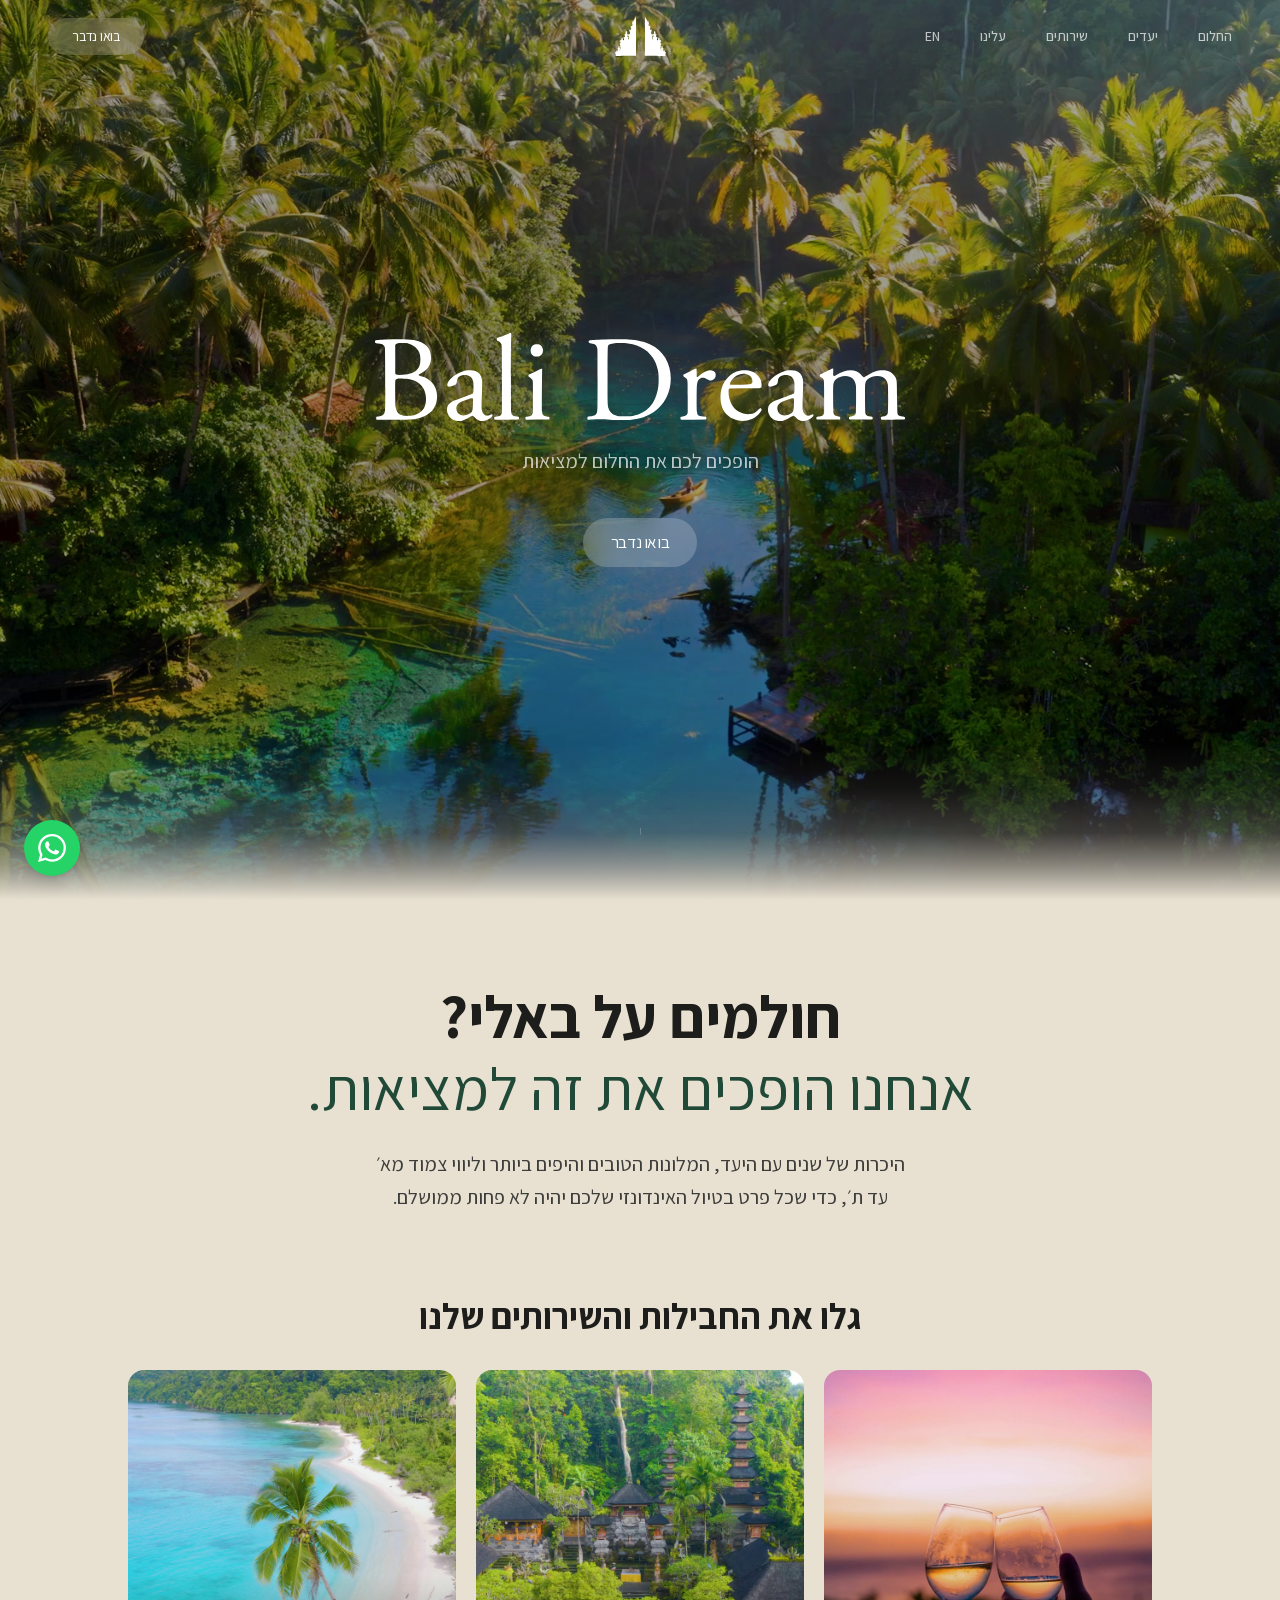
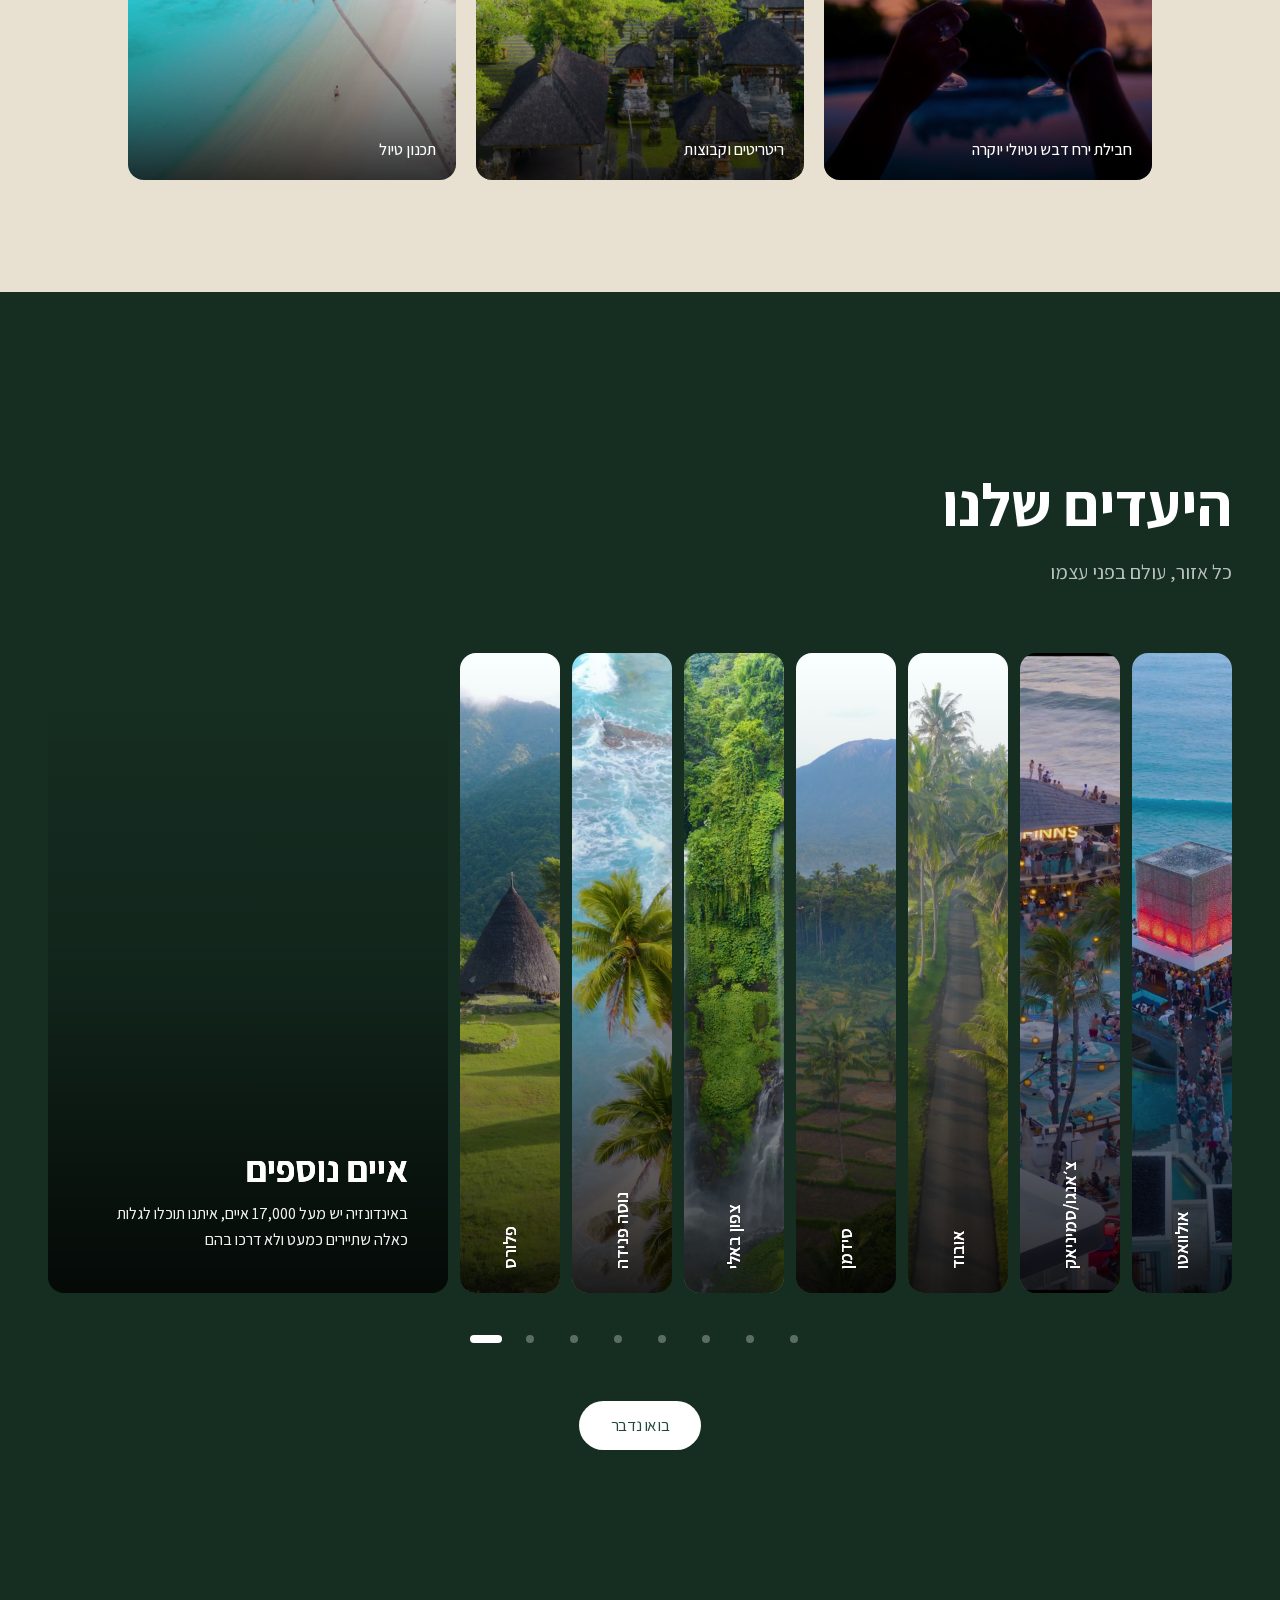
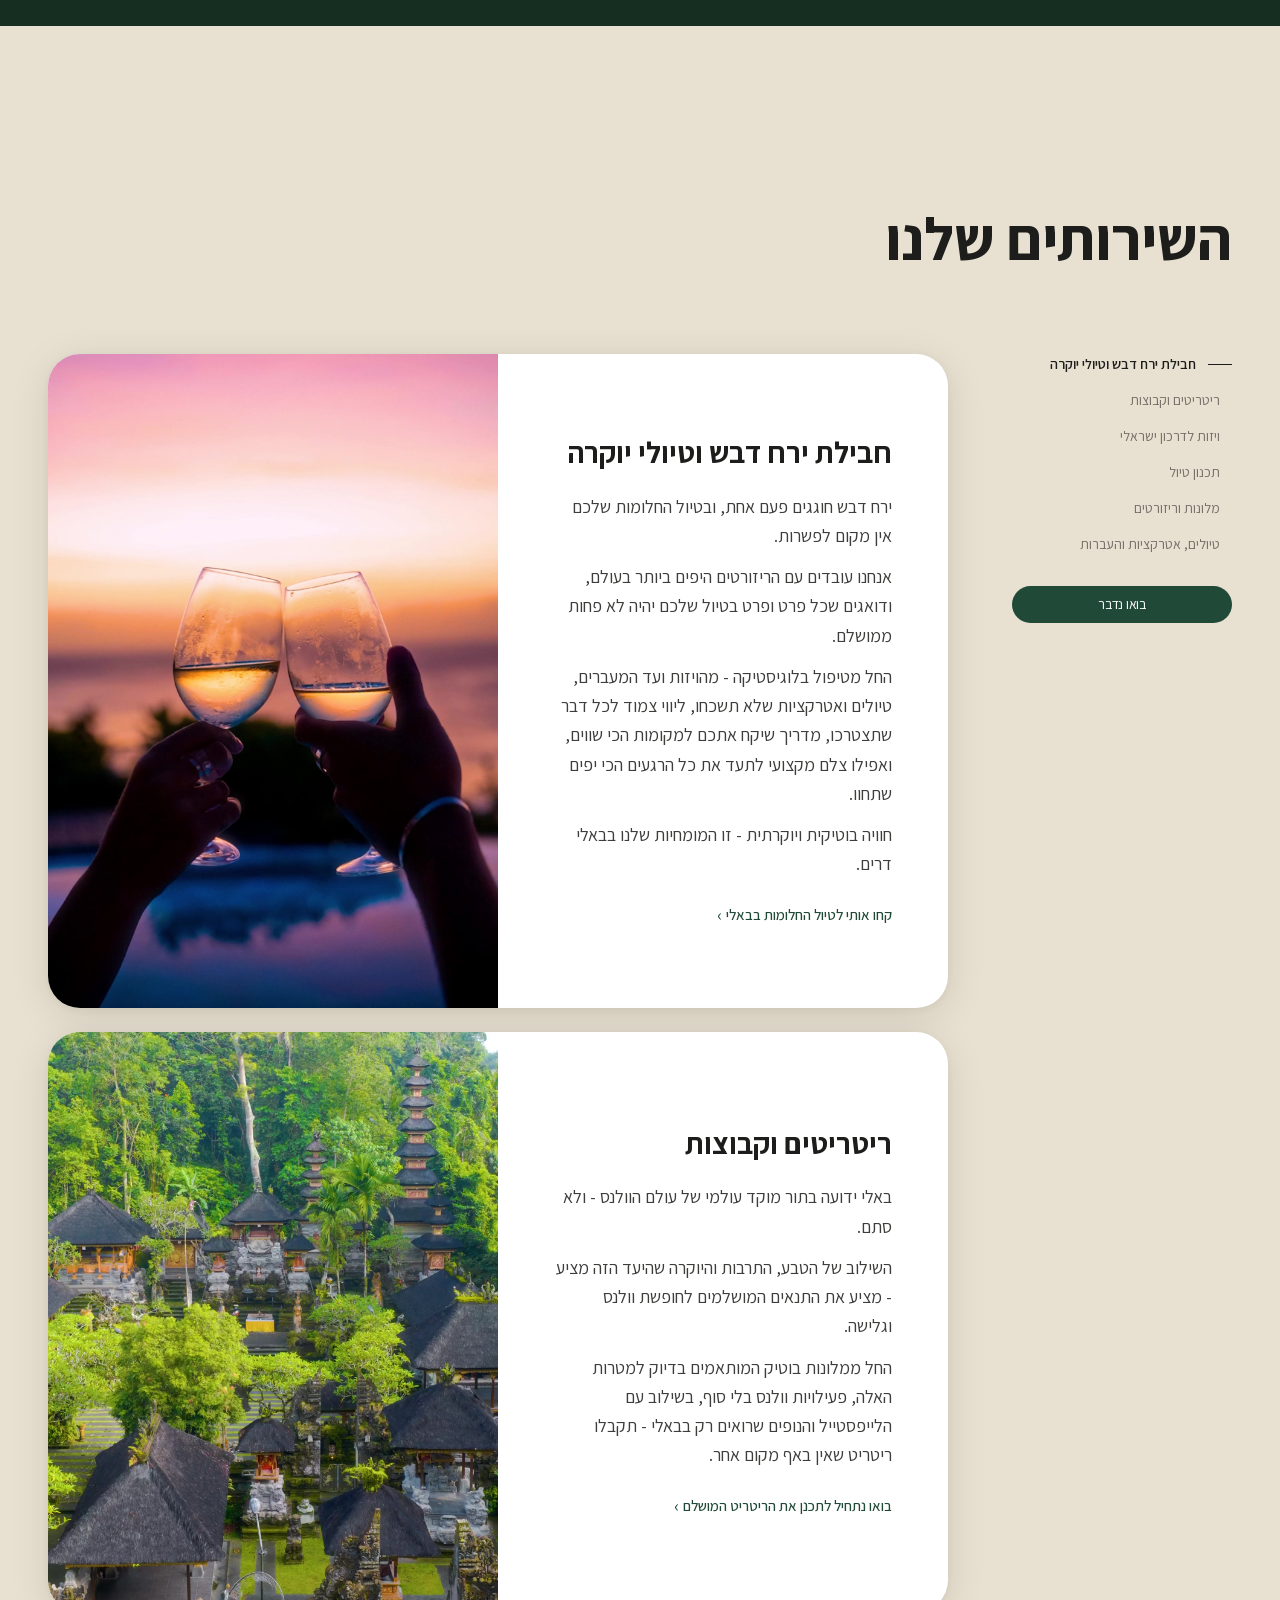
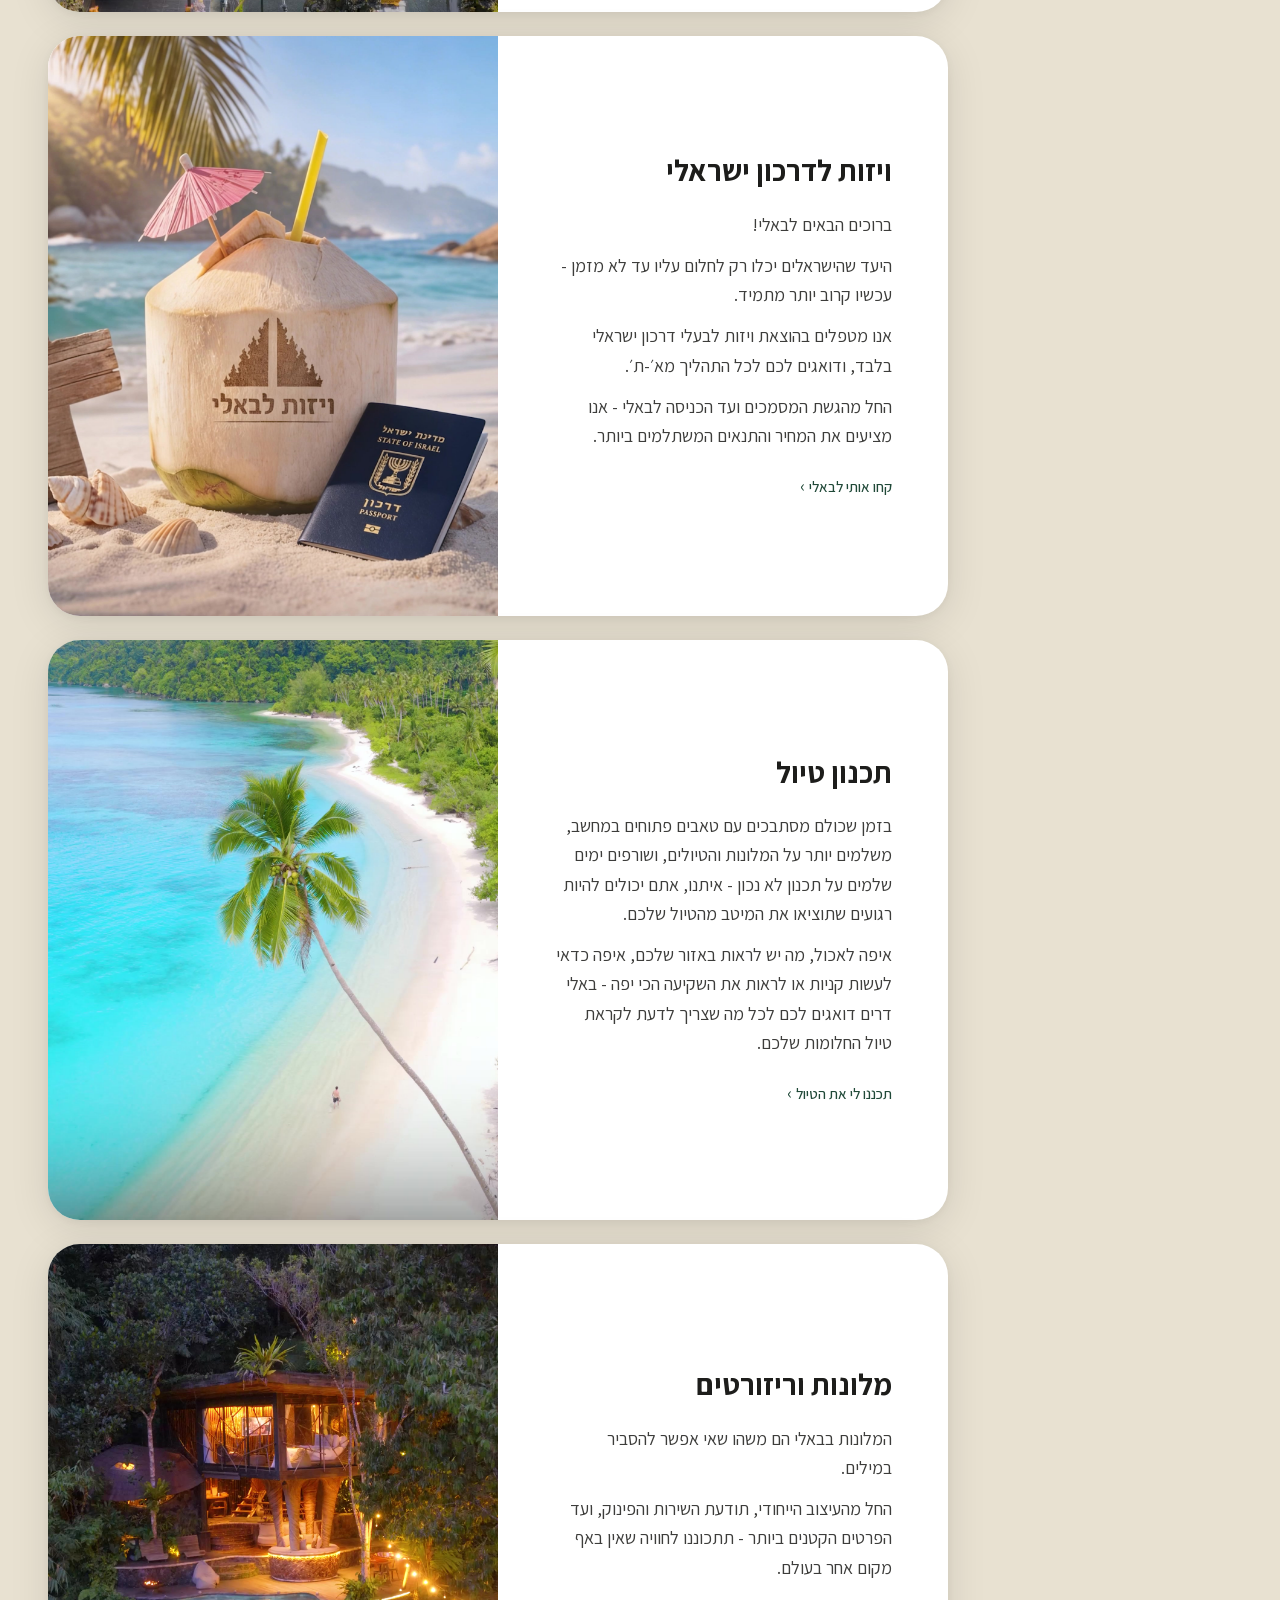
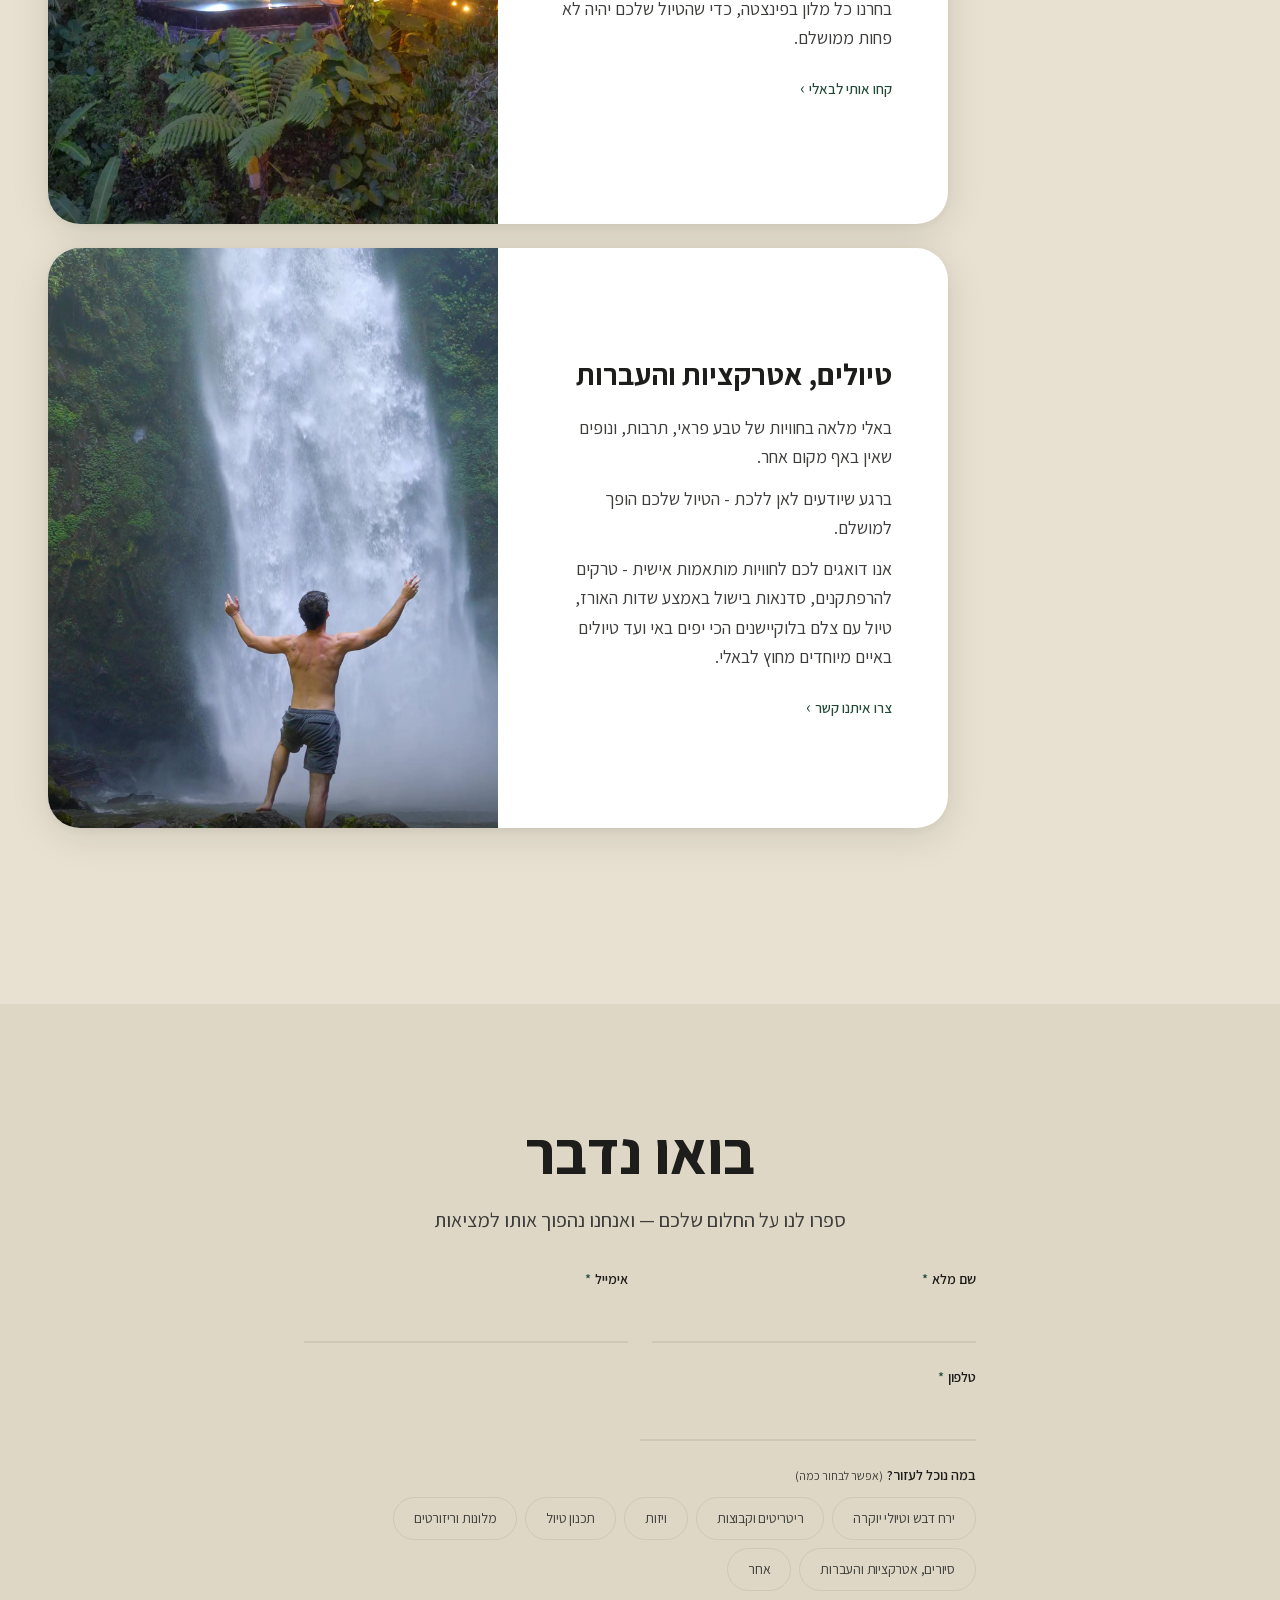
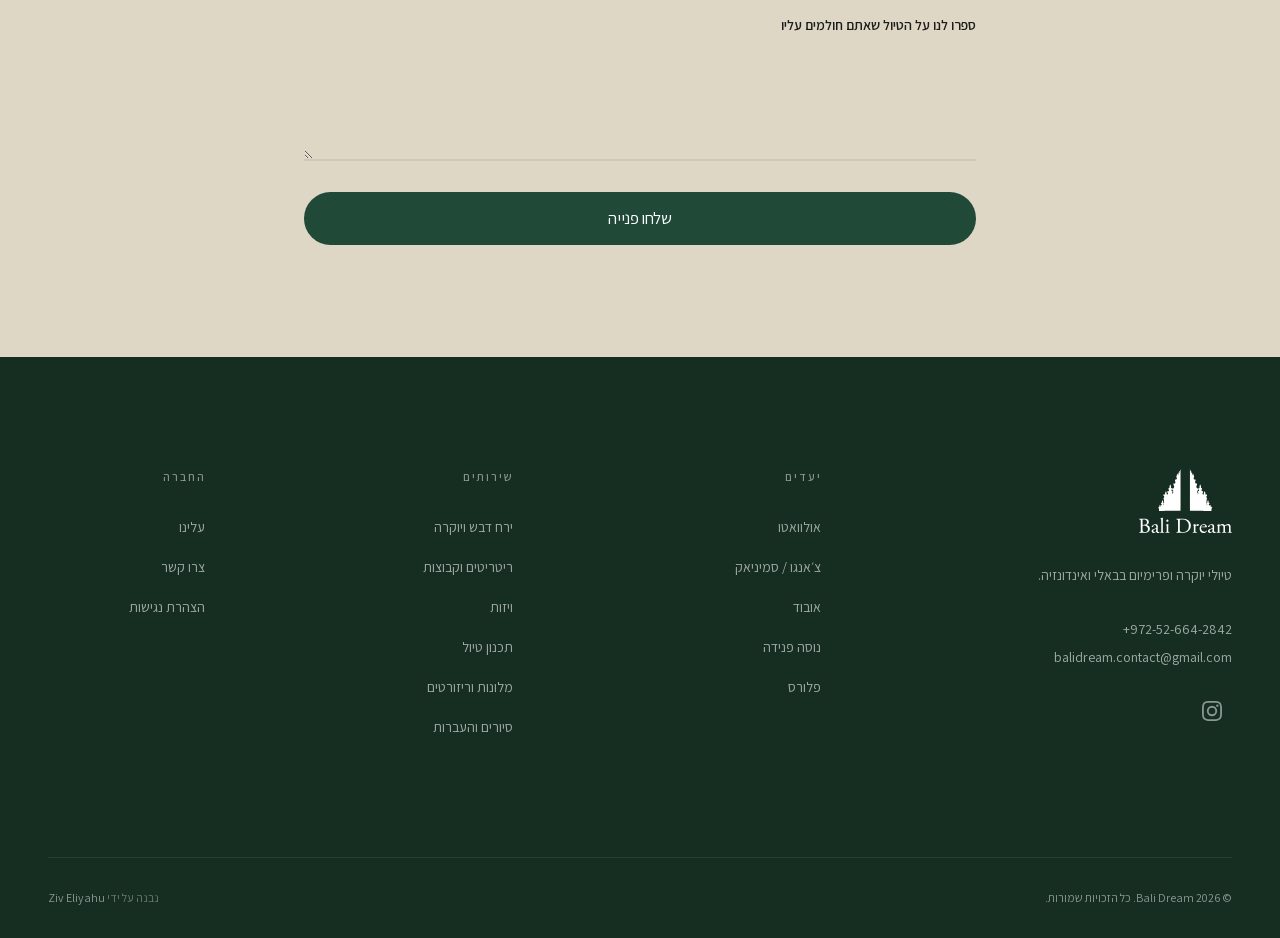
==== index.html @ 4100f8a9 "Honey Bali site (Bali Dream clone) + restored interactivity" ====
<!DOCTYPE html>
<!-- saved from url=(0024)https://balidream.co.il/ -->
<html lang="he" dir="rtl" class="assistant_d9eccc40-module__upvO-G__variable lenis"><head><meta http-equiv="Content-Type" content="text/html; charset=UTF-8"><meta name="viewport" content="width=device-width, initial-scale=1"><link rel="preload" href="https://balidream.co.il/_next/static/media/01e4147cff8141ee-s.p.7787e134.woff2" as="font" crossorigin="" type="font/woff2"><link rel="preload" href="https://balidream.co.il/_next/static/media/1a072933b891bea6-s.p.5b1e0e00.woff2" as="font" crossorigin="" type="font/woff2"><link rel="preload" href="https://balidream.co.il/_next/static/media/4c42083b9bffcb01-s.p.4364391d.woff2" as="font" crossorigin="" type="font/woff2"><link rel="preload" href="https://balidream.co.il/_next/static/media/8bd76523131fa0fc-s.p.eb17b6b9.woff2" as="font" crossorigin="" type="font/woff2"><link rel="preload" href="https://balidream.co.il/_next/static/media/fba5a26ea33df6a3-s.p.1bbdebe6.woff2" as="font" crossorigin="" type="font/woff2"><link rel="preload" as="image" href="./assets/gate-white.svg"><link rel="preload" as="image" href="./assets/text-white.svg"><link rel="preload" href="./assets/logo-white.svg" as="image"><link rel="stylesheet" href="./assets/087c7e42bf954760.css" data-precedence="next"><link rel="stylesheet" href="./assets/3963c8e6a105fef8.css" data-precedence="next"><link rel="preload" as="script" fetchpriority="low" href="./assets/95a03aa8effbcbd5.js"><script src="./assets/13ec1c91874db02e.js" async=""></script><script src="./assets/7084fc2b86391d8b.js" async=""></script><script src="./assets/3a7ba59533961d35.js" async=""></script><script src="./assets/turbopack-a7da27d8f473b0b1.js" async=""></script><script src="./assets/ff1a16fafef87110.js" async=""></script><script src="./assets/d2be314c3ece3fbe.js" async=""></script><script src="./assets/0494b0bfa5d68f76.js" async=""></script><script src="./assets/6e801bdf40c8a8d5.js" async=""></script><script src="./assets/2f8c43a86f0dde2e.js" async=""></script><script src="./assets/2c6507d9fb982fdb.js" async=""></script><script src="./assets/85ff9d49a23685e2.js" async=""></script><meta name="next-size-adjust" content=""><title>Bali Dream — הפכו את חלום הטיול לבאלי למציאות</title><meta name="description" content="ירח דבש, ריטריטים, מלונות יוקרה וטיולים מותאמים אישית באלי ואינדונזיה. שנים של מומחיות מקומית, ליווי צמוד מא׳ עד ת׳."><meta name="robots" content="index, follow"><link rel="canonical" href="https://balidream.co.il/"><link rel="alternate" hreflang="en" href="https://thebalidream.com/"><link rel="alternate" hreflang="he" href="https://balidream.co.il/"><link rel="alternate" hreflang="x-default" href="https://thebalidream.com/"><meta property="og:title" content="Bali Dream — הפכו את חלום הטיול לבאלי למציאות"><meta property="og:description" content="ירח דבש, ריטריטים, מלונות יוקרה וטיולים מותאמים אישית באלי ואינדונזיה. שנים של מומחיות מקומית, ליווי צמוד מא׳ עד ת׳."><meta property="og:url" content="https://balidream.co.il"><meta property="og:site_name" content="Bali Dream"><meta property="og:locale" content="he_IL"><meta property="og:image" content="https://balidream.co.il/og/default.jpg"><meta property="og:image:width" content="1200"><meta property="og:image:height" content="630"><meta property="og:image:alt" content="Bali Dream"><meta property="og:type" content="website"><meta name="twitter:card" content="summary_large_image"><meta name="twitter:title" content="Bali Dream — הפכו את חלום הטיול לבאלי למציאות"><meta name="twitter:description" content="ירח דבש, ריטריטים, מלונות יוקרה וטיולים מותאמים אישית באלי ואינדונזיה."><meta name="twitter:image" content="https://balidream.co.il/og/default.jpg"><link rel="icon" href="https://balidream.co.il/favicon.ico?favicon.239df09b.ico" sizes="32x32" type="image/x-icon"><script src="./assets/a6dad97d9634a72d.js" nomodule=""></script><script src="chrome-extension://liecbddmkiiihnedobmlmillhodjkdmb/js/recordConsoleEvents.js"></script><script src="./assets/2e1db47286fd3f93.js"></script><link rel="stylesheet" href="assets/honeybali-enhance.css"></head><body class="min-h-screen bg-background font-main text-foreground antialiased" data-new-gr-c-s-check-loaded="14.1305.0" data-gr-ext-installed=""><div hidden=""><!--$--><!--/$--></div><script type="application/ld+json">{"@context":"https://schema.org","@graph":[{"@type":"TravelAgency","@id":"https://thebalidream.com/#organization","name":"Bali Dream","alternateName":"באלי דרים","url":"https://thebalidream.com","logo":{"@type":"ImageObject","url":"logo/logo.png"},"description":"שירות קונסיירז׳ פרימיום לטיולים בבאלי ואינדונזיה — ויזות, מלונות בוטיק, סיורים פרטיים, העברות ותכנון מותאם אישית","areaServed":{"@type":"Country","name":"Israel"},"serviceArea":[{"@type":"Place","name":"Bali, Indonesia"},{"@type":"Place","name":"Indonesia"}],"knowsLanguage":"he","contactPoint":{"@type":"ContactPoint","contactType":"customer service","availableLanguage":["Hebrew","English"]}},{"@type":"WebSite","@id":"https://thebalidream.com/#website","name":"Bali Dream","url":"https://thebalidream.com","publisher":{"@id":"https://thebalidream.com/#organization"},"inLanguage":"he-IL"}]}</script><a href="https://balidream.co.il/#main-content" class="fixed top-0 start-0 z-[100] -translate-y-full rounded-ee-lg bg-brand px-6 py-3 text-sm font-semibold text-white transition-transform duration-200 focus:translate-y-0">דלג לתוכן הראשי</a><header role="banner" class="fixed inset-x-0 top-0 z-50 transition-all duration-500 bg-transparent"><nav aria-label="ניווט ראשי" class="mx-auto flex max-w-[1440px] items-center px-6 py-4 sm:px-8 lg:px-12"><div class="hidden flex-1 items-center gap-10 lg:flex"><a href="https://balidream.co.il/#about" class="text-sm font-medium transition-colors duration-300 text-white/70 hover:text-white">החלום</a><a href="https://balidream.co.il/#destinations" class="text-sm font-medium transition-colors duration-300 text-white/70 hover:text-white">יעדים</a><a href="https://balidream.co.il/#services" class="text-sm font-medium transition-colors duration-300 text-white/70 hover:text-white">שירותים</a><a class="text-sm font-medium transition-colors duration-300 text-white/70 hover:text-white" href="https://balidream.co.il/he/about">עלינו</a><button class="text-sm font-medium transition-colors duration-300 text-white/70 hover:text-white" aria-label="Switch to English">EN</button></div><div class="flex flex-1 items-center lg:hidden"><button type="button" class="relative z-50 flex h-11 w-11 flex-col items-center justify-center gap-[5px] text-white" aria-label="פתח תפריט" aria-expanded="false" aria-controls="mobile-menu"><span class="block h-[1.5px] w-5 bg-current" style="transform: none;"></span><span class="block h-[1.5px] w-5 bg-current" style="opacity: 1;"></span><span class="block h-[1.5px] w-5 bg-current" style="transform: none;"></span></button></div><a class="flex items-center" aria-label="Bali Dream — דף הבית" href="https://balidream.co.il/he"><img src="./assets/gate-white.svg" alt="Bali Dream" class="w-auto transition-all duration-500 h-8 sm:h-10"></a><div class="flex flex-1 items-center justify-end"><a href="https://balidream.co.il/#contact" class="hidden rounded-full px-6 py-2 text-[14px] font-normal transition-all duration-300 hover:scale-[1.02] active:scale-[0.98] lg:inline-flex bg-white/15 text-white backdrop-blur-md hover:bg-white/25" style="letter-spacing:-0.016em">בואו נדבר</a></div></nav></header><main id="main-content" tabindex="-1"><section class="relative h-dvh overflow-hidden"><video class="absolute inset-0 hidden h-full w-full object-cover md:block" autoplay="" muted="" loop="" playsinline="" preload="auto" poster="images/photos/hero-wide-poster.jpg"><source src="https://pub-eb375a42182a4d73bca347a222e87d36.r2.dev/videos/Hero_Wide.mp4" type="video/mp4"></video><video class="absolute inset-0 block h-full w-full object-cover md:hidden" autoplay="" muted="" loop="" playsinline="" preload="none" poster="images/photos/hero-vertical-poster.jpg"><source src="https://pub-eb375a42182a4d73bca347a222e87d36.r2.dev/videos/Hero_Vertical.mp4" type="video/mp4"></video><div class="absolute inset-0" style="background:linear-gradient(to bottom, rgba(0,0,0,0.35) 0%, rgba(0,0,0,0.40) 40%, rgba(0,0,0,0.35) 70%, rgba(0,0,0,0.15) 90%, transparent 100%)"></div><div class="absolute inset-x-0 bottom-0 h-56" style="background:linear-gradient(to bottom, transparent 0%, transparent 30%, rgba(232,225,209,0.08) 50%, rgba(232,225,209,0.25) 70%, rgba(232,225,209,0.6) 85%, var(--background) 100%)"></div><div class="absolute inset-0 flex flex-col items-center justify-center px-6 text-center text-white" style="text-shadow:0 1px 8px rgba(0,0,0,0.5), 0 4px 20px rgba(0,0,0,0.25)"><h1 class="flex items-center justify-center" style="opacity: 1; filter: blur(0px);"><img src="./assets/text-white.svg" alt="Bali Dream" class="h-10 w-auto sm:h-14 lg:h-18 xl:h-22" style="filter:drop-shadow(0 0 20px rgba(255,255,255,0.25)) drop-shadow(0 2px 12px rgba(0,0,0,0.4))"></h1><p class="font-body mt-6 text-lg leading-relaxed text-white/70 sm:text-xl" style="opacity: 1; transform: none;">הופכים לכם את החלום למציאות</p><a href="https://balidream.co.il/#contact" class="mt-10 inline-flex items-center justify-center rounded-full bg-white/20 px-7 py-3 text-[17px] font-normal text-white backdrop-blur-md" tabindex="0" style="text-shadow: none; letter-spacing: -0.022em; opacity: 1; transform: none;">בואו נדבר</a></div><div class="absolute inset-x-0 bottom-8 flex justify-center" aria-hidden="true" style="opacity: 1;"><div class="h-10 w-px origin-top bg-white/20" style="transform: scaleY(0.170486);"></div></div></section><section id="about" class="bg-background py-20 sm:py-28 lg:py-32 !pt-10 !pb-12 sm:!pt-16 sm:!pb-20 lg:!pt-20 lg:!pb-28"><div class="mx-auto w-full px-6 sm:px-8 lg:px-12 max-w-[960px] "><div class="mx-auto max-w-[680px] text-center"><h2 class="font-heading text-4xl font-bold leading-[1.15] sm:text-5xl lg:text-6xl" style="opacity: 1; transform: none;">חולמים על באלי?<br><span class="font-normal text-brand">אנחנו הופכים את זה למציאות.</span></h2><p class="font-body mx-auto mt-6 max-w-[540px] text-lg leading-relaxed text-foreground-muted sm:text-xl" style="opacity: 1; transform: none;">היכרות של שנים עם היעד, המלונות הטובים והיפים ביותר וליווי צמוד מא׳ עד ת׳, כדי שכל פרט בטיול האינדונזי שלכם יהיה לא פחות ממושלם.</p></div></div><div class="mx-auto w-full px-6 sm:px-8 lg:px-12 max-w-[1440px] "><h3 class="font-heading mx-auto mt-12 max-w-5xl text-center text-2xl font-bold leading-tight sm:mt-16 sm:text-3xl lg:mt-20 lg:text-4xl" style="opacity: 1; transform: none;">גלו את החבילות והשירותים שלנו</h3><div class="mx-auto mt-6 grid max-w-5xl grid-cols-3 gap-2 sm:mt-8 sm:gap-4 lg:gap-5"><a href="https://balidream.co.il/#services" class="group relative aspect-[3/4] overflow-hidden rounded-xl sm:aspect-[4/5] sm:rounded-2xl" style="opacity: 1; transform: none;"><div class="absolute inset-0 h-full w-full transition-transform duration-700 ease-out group-hover:scale-105"><video muted="" loop="" playsinline="" preload="auto" poster="images/services/honeymoon.jpg" class="h-full w-full object-cover"><source src="https://pub-eb375a42182a4d73bca347a222e87d36.r2.dev/videos/services/honeymoon.mp4" type="video/mp4"></video></div><div class="absolute inset-0 bg-gradient-to-t from-black/70 via-black/10 to-transparent"></div><div class="absolute inset-x-0 bottom-0 p-3 sm:p-5"><p class="text-[11px] font-medium leading-tight text-white sm:text-base">חבילת ירח דבש וטיולי יוקרה</p></div></a><a href="https://balidream.co.il/#services" class="group relative aspect-[3/4] overflow-hidden rounded-xl sm:aspect-[4/5] sm:rounded-2xl" style="opacity: 1; transform: none;"><div class="absolute inset-0 h-full w-full transition-transform duration-700 ease-out group-hover:scale-105"><video muted="" loop="" playsinline="" preload="auto" poster="images/services/retreats.jpg" class="h-full w-full object-cover"><source src="https://pub-eb375a42182a4d73bca347a222e87d36.r2.dev/videos/services/retreats.mp4" type="video/mp4"></video></div><div class="absolute inset-0 bg-gradient-to-t from-black/70 via-black/10 to-transparent"></div><div class="absolute inset-x-0 bottom-0 p-3 sm:p-5"><p class="text-[11px] font-medium leading-tight text-white sm:text-base">ריטריטים וקבוצות</p></div></a><a href="https://balidream.co.il/#services" class="group relative aspect-[3/4] overflow-hidden rounded-xl sm:aspect-[4/5] sm:rounded-2xl" style="opacity: 1; transform: none;"><div class="absolute inset-0 h-full w-full transition-transform duration-700 ease-out group-hover:scale-105"><video muted="" loop="" playsinline="" preload="auto" poster="images/services/planning.jpg" class="h-full w-full object-cover"><source src="https://pub-eb375a42182a4d73bca347a222e87d36.r2.dev/videos/services/planning.mp4" type="video/mp4"></video></div><div class="absolute inset-0 bg-gradient-to-t from-black/70 via-black/10 to-transparent"></div><div class="absolute inset-x-0 bottom-0 p-3 sm:p-5"><p class="text-[11px] font-medium leading-tight text-white sm:text-base">תכנון טיול</p></div></a></div></div></section><section id="destinations" class="bg-background-dark text-white py-28 sm:py-36 lg:py-44 !py-16 sm:!py-28 lg:!py-44"><div class="mx-auto max-w-[1440px] px-6 sm:px-8 lg:px-12 2xl:max-w-[1800px]"><div class="mb-12 sm:mb-16"><h2 class="font-heading text-4xl font-bold leading-[1.15] sm:text-5xl lg:text-6xl" style="opacity: 1; transform: none;">היעדים שלנו</h2><p class="mt-4 max-w-lg text-lg leading-relaxed text-white/70 sm:text-xl" style="opacity: 1; transform: none;">כל אזור, עולם בפני עצמו</p></div><div class="hidden md:block"><div class="flex h-[520px] gap-2 lg:h-[580px] lg:gap-3 xl:h-[640px]"><div role="button" tabindex="0" aria-expanded="false" aria-label="אולוואטו — לחצו לפתיחה" data-destination="uluwatu" class="relative cursor-pointer overflow-hidden rounded-2xl" style="flex: 1 1 0%; min-width: 0px; transform: none; transform-origin: 50% 50% 0px;"><div class="absolute inset-0 bg-cover bg-center transition-opacity duration-500" style="background-image: url(&quot;images/destinations/Uluwatu.jpg&quot;); opacity: 1;"></div><video class="absolute inset-0 h-full w-full object-cover transition-opacity duration-500" style="opacity: 0;" src="https://pub-eb375a42182a4d73bca347a222e87d36.r2.dev/videos/destinations/Uluwatu.mp4" muted="" loop="" playsinline="" preload="none"></video><div class="absolute inset-0 bg-gradient-to-t from-black/80 via-black/20 to-transparent"></div><div class="absolute inset-x-0 bottom-0 z-10 flex items-center justify-center pb-6"><span class="text-lg font-semibold text-white" style="writing-mode: vertical-rl; transform: rotate(180deg);">אולוואטו</span></div></div><div role="button" tabindex="0" aria-expanded="false" aria-label="צ׳אנגו/סמיניאק — לחצו לפתיחה" data-destination="canggu" class="relative cursor-pointer overflow-hidden rounded-2xl" style="flex: 1 1 0%; min-width: 0px; transform: none; transform-origin: 50% 50% 0px;"><div class="absolute inset-0 bg-cover bg-center transition-opacity duration-500" style="background-image:url(images/destinations/Canggu.jpg);opacity:1"></div><video class="absolute inset-0 h-full w-full object-cover transition-opacity duration-500" style="opacity:0" src="https://pub-eb375a42182a4d73bca347a222e87d36.r2.dev/videos/destinations/Canggu.mp4" muted="" loop="" playsinline="" preload="none"></video><div class="absolute inset-0 bg-gradient-to-t from-black/80 via-black/20 to-transparent"></div><div class="absolute inset-x-0 bottom-0 z-10 flex items-center justify-center pb-6"><span class="text-lg font-semibold text-white" style="writing-mode:vertical-rl;transform:rotate(180deg)">צ׳אנגו/סמיניאק</span></div></div><div role="button" tabindex="0" aria-expanded="false" aria-label="אובוד — לחצו לפתיחה" data-destination="ubud" class="relative cursor-pointer overflow-hidden rounded-2xl" style="flex: 1 1 0%; min-width: 0px; transform: none; transform-origin: 50% 50% 0px;"><div class="absolute inset-0 bg-cover bg-center transition-opacity duration-500" style="background-image: url(&quot;images/destinations/Ubud.jpg&quot;); opacity: 1;"></div><video class="absolute inset-0 h-full w-full object-cover transition-opacity duration-500" style="opacity: 0;" src="https://pub-eb375a42182a4d73bca347a222e87d36.r2.dev/videos/destinations/Ubud.mp4" muted="" loop="" playsinline="" preload="none"></video><div class="absolute inset-0 bg-gradient-to-t from-black/80 via-black/20 to-transparent"></div><div class="absolute inset-x-0 bottom-0 z-10 flex items-center justify-center pb-6"><span class="text-lg font-semibold text-white" style="writing-mode:vertical-rl;transform:rotate(180deg)">אובוד</span></div></div><div role="button" tabindex="0" aria-expanded="false" aria-label="סידמן — לחצו לפתיחה" data-destination="sidemen" class="relative cursor-pointer overflow-hidden rounded-2xl" style="flex: 1 1 0%; min-width: 0px; transform: none; transform-origin: 50% 50% 0px;"><div class="absolute inset-0 bg-cover bg-center transition-opacity duration-500" style="background-image: url(&quot;images/destinations/Sideman.jpg&quot;); opacity: 1;"></div><video class="absolute inset-0 h-full w-full object-cover transition-opacity duration-500" style="opacity: 0;" src="https://pub-eb375a42182a4d73bca347a222e87d36.r2.dev/videos/destinations/Sideman.mp4" muted="" loop="" playsinline="" preload="none"></video><div class="absolute inset-0 bg-gradient-to-t from-black/80 via-black/20 to-transparent"></div><div class="absolute inset-x-0 bottom-0 z-10 flex items-center justify-center pb-6"><span class="text-lg font-semibold text-white" style="writing-mode:vertical-rl;transform:rotate(180deg)">סידמן</span></div></div><div role="button" tabindex="0" aria-expanded="false" aria-label="צפון באלי — לחצו לפתיחה" data-destination="north-bali" class="relative cursor-pointer overflow-hidden rounded-2xl" style="flex: 1 1 0%; min-width: 0px; transform: none; transform-origin: 50% 50% 0px;"><div class="absolute inset-0 bg-cover bg-center transition-opacity duration-500" style="background-image: url(&quot;images/destinations/NorthBali.jpg&quot;); opacity: 1;"></div><video class="absolute inset-0 h-full w-full object-cover transition-opacity duration-500" style="opacity: 0;" src="https://pub-eb375a42182a4d73bca347a222e87d36.r2.dev/videos/destinations/NorthBali.mp4" muted="" loop="" playsinline="" preload="none"></video><div class="absolute inset-0 bg-gradient-to-t from-black/80 via-black/20 to-transparent"></div><div class="absolute inset-x-0 bottom-0 z-10 flex items-center justify-center pb-6"><span class="text-lg font-semibold text-white" style="writing-mode:vertical-rl;transform:rotate(180deg)">צפון באלי</span></div></div><div role="button" tabindex="0" aria-expanded="false" aria-label="נוסה פנידה — לחצו לפתיחה" data-destination="nusa-penida" class="relative cursor-pointer overflow-hidden rounded-2xl" style="flex: 1 1 0%; min-width: 0px; transform: none; transform-origin: 50% 50% 0px;"><div class="absolute inset-0 bg-cover bg-center transition-opacity duration-500" style="background-image:url(images/destinations/NusaPenida.jpg);opacity:1"></div><video class="absolute inset-0 h-full w-full object-cover transition-opacity duration-500" style="opacity:0" src="https://pub-eb375a42182a4d73bca347a222e87d36.r2.dev/videos/destinations/NusaPenida.mp4" muted="" loop="" playsinline="" preload="none"></video><div class="absolute inset-0 bg-gradient-to-t from-black/80 via-black/20 to-transparent"></div><div class="absolute inset-x-0 bottom-0 z-10 flex items-center justify-center pb-6"><span class="text-lg font-semibold text-white" style="writing-mode: vertical-rl; transform: rotate(180deg);">נוסה פנידה</span></div></div><div role="button" tabindex="0" aria-expanded="false" aria-label="פלורס — לחצו לפתיחה" data-destination="flores" class="relative cursor-pointer overflow-hidden rounded-2xl" style="flex: 1 1 0%; min-width: 0px; transform: none; transform-origin: 50% 50% 0px;"><div class="absolute inset-0 bg-cover bg-center transition-opacity duration-500" style="background-image: url(&quot;images/destinations/Flores_Komodo.jpg&quot;); opacity: 1;"></div><video class="absolute inset-0 h-full w-full object-cover transition-opacity duration-500" style="opacity: 0;" src="https://pub-eb375a42182a4d73bca347a222e87d36.r2.dev/videos/destinations/Flores_Komodo.mp4" muted="" loop="" playsinline="" preload="none"></video><div class="absolute inset-0 bg-gradient-to-t from-black/80 via-black/20 to-transparent"></div><div class="absolute inset-x-0 bottom-0 z-10 flex items-center justify-center pb-6"><span class="text-lg font-semibold text-white" style="writing-mode: vertical-rl; transform: rotate(180deg);">פלורס</span></div></div><div role="button" tabindex="0" aria-expanded="true" aria-label="איים נוספים — פתוח" data-destination="other-islands" class="relative cursor-pointer overflow-hidden rounded-2xl" style="flex: 4 1 0%; min-width: 0px; transform: none; transform-origin: 50% 50% 0px;"><div class="absolute inset-0 bg-cover bg-center transition-opacity duration-500" style="background-image: url(&quot;images/destinations/OtherIslands.jpg&quot;); opacity: 1;"></div><video class="absolute inset-0 h-full w-full object-cover transition-opacity duration-500" style="opacity: 0;" src="https://pub-eb375a42182a4d73bca347a222e87d36.r2.dev/videos/destinations/OtherIslands.mp4" muted="" loop="" playsinline="" preload="none"></video><div class="absolute inset-0 rounded-2xl" style="box-shadow: rgba(0, 0, 0, 0.2) 12px 40px 40px;"></div><div class="absolute inset-0 bg-gradient-to-t from-black/80 via-black/20 to-transparent"></div><div class="absolute inset-x-0 bottom-0 z-10 p-8 text-white lg:p-10" style="opacity: 1; transform: none;"><h3 class="font-heading text-3xl font-bold lg:text-4xl">איים נוספים</h3><p class="mt-3 max-w-md text-sm leading-relaxed text-white/75 lg:text-base">באינדונזיה יש מעל 17,000 איים, איתנו תוכלו לגלות כאלה שתיירים כמעט ולא דרכו בהם</p></div></div></div><div class="mt-6 hidden justify-center md:flex"><button class="flex h-11 w-11 items-center justify-center" aria-label="הצג אולוואטו"><span class="block h-2 rounded-full bg-white/30" style="width: 8px;"></span></button><button class="flex h-11 w-11 items-center justify-center" aria-label="הצג צ׳אנגו/סמיניאק"><span class="block h-2 rounded-full bg-white/30" style="width: 8px;"></span></button><button class="flex h-11 w-11 items-center justify-center" aria-label="הצג אובוד"><span class="block h-2 rounded-full bg-white/30" style="width: 8px;"></span></button><button class="flex h-11 w-11 items-center justify-center" aria-label="הצג סידמן"><span class="block h-2 rounded-full bg-white/30" style="width: 8px;"></span></button><button class="flex h-11 w-11 items-center justify-center" aria-label="הצג צפון באלי"><span class="block h-2 rounded-full bg-white/30" style="width: 8px;"></span></button><button class="flex h-11 w-11 items-center justify-center" aria-label="הצג נוסה פנידה"><span class="block h-2 rounded-full bg-white/30" style="width: 8px;"></span></button><button class="flex h-11 w-11 items-center justify-center" aria-label="הצג פלורס"><span class="block h-2 rounded-full bg-white/30" style="width: 8px;"></span></button><button class="flex h-11 w-11 items-center justify-center" aria-label="הצג איים נוספים"><span class="block h-2 rounded-full bg-white" style="width: 32px;"></span></button></div></div></div><div class="scrollbar-hide flex snap-x snap-mandatory gap-4 overflow-x-auto px-6 pb-4 md:hidden"><div role="button" tabindex="0" aria-label="אולוואטו" class="relative aspect-[3/4] w-[75vw] flex-shrink-0 snap-center overflow-hidden rounded-2xl"><div class="absolute inset-0 h-full w-full"><video muted="" loop="" playsinline="" preload="none" poster="images/destinations/Uluwatu.jpg" class="h-full w-full object-cover"><source src="https://pub-eb375a42182a4d73bca347a222e87d36.r2.dev/videos/destinations/Uluwatu.mp4" type="video/mp4"></video></div><div class="absolute inset-0 bg-gradient-to-t from-black/80 via-black/20 to-transparent"></div><div class="absolute inset-x-0 bottom-0 p-6 text-white"><h3 class="text-2xl font-bold">אולוואטו</h3><p class="mt-2 text-sm leading-relaxed text-white/75">עיירת הגלישה הכי מדוברת בעולם. שקיעות מדהימות, ביץ׳ קלאבים יוקרתיים, חופים מדהימים ודרינקים מול השקיעות היפות ביותר בכדור הארץ</p></div></div><div role="button" tabindex="0" aria-label="צ׳אנגו/סמיניאק" class="relative aspect-[3/4] w-[75vw] flex-shrink-0 snap-center overflow-hidden rounded-2xl"><div class="absolute inset-0 h-full w-full"><video muted="" loop="" playsinline="" preload="none" poster="images/destinations/Canggu.jpg" class="h-full w-full object-cover"><source src="https://pub-eb375a42182a4d73bca347a222e87d36.r2.dev/videos/destinations/Canggu.mp4" type="video/mp4"></video></div><div class="absolute inset-0 bg-gradient-to-t from-black/80 via-black/20 to-transparent"></div><div class="absolute inset-x-0 bottom-0 p-6 text-white"><h3 class="text-2xl font-bold">צ׳אנגו/סמיניאק</h3><p class="mt-2 text-sm leading-relaxed text-white/75">העיירות התוססות ביותר בבאלי. חנויות, מסיבות חוף, בתי קפה ומסעדות ואווירה צעירה של חופש.</p></div></div><div role="button" tabindex="0" aria-label="אובוד" class="relative aspect-[3/4] w-[75vw] flex-shrink-0 snap-center overflow-hidden rounded-2xl"><div class="absolute inset-0 h-full w-full"><video muted="" loop="" playsinline="" preload="none" poster="images/destinations/Ubud.jpg" class="h-full w-full object-cover"><source src="https://pub-eb375a42182a4d73bca347a222e87d36.r2.dev/videos/destinations/Ubud.mp4" type="video/mp4"></video></div><div class="absolute inset-0 bg-gradient-to-t from-black/80 via-black/20 to-transparent"></div><div class="absolute inset-x-0 bottom-0 p-6 text-white"><h3 class="text-2xl font-bold">אובוד</h3><p class="mt-2 text-sm leading-relaxed text-white/75">הפנינה של התרבות הבאלינזית. עיר מדהימה בלב הטבע הפראי של באלי - מקדשים, מפלים, שדות אורז ואווירה שאין בשום מקום אחר</p></div></div><div role="button" tabindex="0" aria-label="סידמן" class="relative aspect-[3/4] w-[75vw] flex-shrink-0 snap-center overflow-hidden rounded-2xl"><div class="absolute inset-0 h-full w-full"><video muted="" loop="" playsinline="" preload="none" poster="images/destinations/Sideman.jpg" class="h-full w-full object-cover"><source src="https://pub-eb375a42182a4d73bca347a222e87d36.r2.dev/videos/destinations/Sideman.mp4" type="video/mp4"></video></div><div class="absolute inset-0 bg-gradient-to-t from-black/80 via-black/20 to-transparent"></div><div class="absolute inset-x-0 bottom-0 p-6 text-white"><h3 class="text-2xl font-bold">סידמן</h3><p class="mt-2 text-sm leading-relaxed text-white/75">המקום שהזמן עצר בו. ג׳ונגלים פראיים, שקט מהעולם ווילות בסגנון באלי שרואים רק בסרטים - השילוב המושלם בין הטבע של באלי ליוקרה ועיצוב ברמה הגבוהה ביותר.</p></div></div><div role="button" tabindex="0" aria-label="צפון באלי" class="relative aspect-[3/4] w-[75vw] flex-shrink-0 snap-center overflow-hidden rounded-2xl"><div class="absolute inset-0 h-full w-full"><video muted="" loop="" playsinline="" preload="none" poster="images/destinations/NorthBali.jpg" class="h-full w-full object-cover"><source src="https://pub-eb375a42182a4d73bca347a222e87d36.r2.dev/videos/destinations/NorthBali.mp4" type="video/mp4"></video></div><div class="absolute inset-0 bg-gradient-to-t from-black/80 via-black/20 to-transparent"></div><div class="absolute inset-x-0 bottom-0 p-6 text-white"><h3 class="text-2xl font-bold">צפון באלי</h3><p class="mt-2 text-sm leading-relaxed text-white/75">טבע עוצר נשימה - מפלים עצומים, מרחבים אין סופיים ומקדשים מיוחדים. האזור שלא תוכלו להפסיק לצלם בו.</p></div></div><div role="button" tabindex="0" aria-label="נוסה פנידה" class="relative aspect-[3/4] w-[75vw] flex-shrink-0 snap-center overflow-hidden rounded-2xl"><div class="absolute inset-0 h-full w-full"><video muted="" loop="" playsinline="" preload="none" poster="images/destinations/NusaPenida.jpg" class="h-full w-full object-cover"><source src="https://pub-eb375a42182a4d73bca347a222e87d36.r2.dev/videos/destinations/NusaPenida.mp4" type="video/mp4"></video></div><div class="absolute inset-0 bg-gradient-to-t from-black/80 via-black/20 to-transparent"></div><div class="absolute inset-x-0 bottom-0 p-6 text-white"><h3 class="text-2xl font-bold">נוסה פנידה</h3><p class="mt-2 text-sm leading-relaxed text-white/75">החופים היפים ביותר באזור באלי. נקודות תצפית שמרגישות כמו סצנה מסרט ושחייה עם מנטות.</p></div></div><div role="button" tabindex="0" aria-label="פלורס" class="relative aspect-[3/4] w-[75vw] flex-shrink-0 snap-center overflow-hidden rounded-2xl"><div class="absolute inset-0 h-full w-full"><video muted="" loop="" playsinline="" preload="none" poster="images/destinations/Flores_Komodo.jpg" class="h-full w-full object-cover"><source src="https://pub-eb375a42182a4d73bca347a222e87d36.r2.dev/videos/destinations/Flores_Komodo.mp4" type="video/mp4"></video></div><div class="absolute inset-0 bg-gradient-to-t from-black/80 via-black/20 to-transparent"></div><div class="absolute inset-x-0 bottom-0 p-6 text-white"><h3 class="text-2xl font-bold">פלורס</h3><p class="mt-2 text-sm leading-relaxed text-white/75">האי הנוצרי-קתולי שהתיירים עוד לא גילו. הרי געש מרהיבים, כפרים מבודדים על הרים, תרבות מיוחדת במינה ואיי הקומודו המפורסמים.</p></div></div><div role="button" tabindex="0" aria-label="איים נוספים" class="relative aspect-[3/4] w-[75vw] flex-shrink-0 snap-center overflow-hidden rounded-2xl"><div class="absolute inset-0 h-full w-full"><video muted="" loop="" playsinline="" preload="none" poster="images/destinations/OtherIslands.jpg" class="h-full w-full object-cover"><source src="https://pub-eb375a42182a4d73bca347a222e87d36.r2.dev/videos/destinations/OtherIslands.mp4" type="video/mp4"></video></div><div class="absolute inset-0 bg-gradient-to-t from-black/80 via-black/20 to-transparent"></div><div class="absolute inset-x-0 bottom-0 p-6 text-white"><h3 class="text-2xl font-bold">איים נוספים</h3><p class="mt-2 text-sm leading-relaxed text-white/75">באינדונזיה יש מעל 17,000 איים, איתנו תוכלו לגלות כאלה שתיירים כמעט ולא דרכו בהם</p></div></div></div><div class="mt-4 flex justify-center md:hidden"><button class="flex h-11 w-11 items-center justify-center" aria-label="הצג אולוואטו"><span class="block h-2 rounded-full bg-white/30" style="width: 8px;"></span></button><button class="flex h-11 w-11 items-center justify-center" aria-label="הצג צ׳אנגו/סמיניאק"><span class="block h-2 rounded-full bg-white/30" style="width: 8px;"></span></button><button class="flex h-11 w-11 items-center justify-center" aria-label="הצג אובוד"><span class="block h-2 rounded-full bg-white/30" style="width: 8px;"></span></button><button class="flex h-11 w-11 items-center justify-center" aria-label="הצג סידמן"><span class="block h-2 rounded-full bg-white/30" style="width: 8px;"></span></button><button class="flex h-11 w-11 items-center justify-center" aria-label="הצג צפון באלי"><span class="block h-2 rounded-full bg-white/30" style="width: 8px;"></span></button><button class="flex h-11 w-11 items-center justify-center" aria-label="הצג נוסה פנידה"><span class="block h-2 rounded-full bg-white/30" style="width: 8px;"></span></button><button class="flex h-11 w-11 items-center justify-center" aria-label="הצג פלורס"><span class="block h-2 rounded-full bg-white/30" style="width: 8px;"></span></button><button class="flex h-11 w-11 items-center justify-center" aria-label="הצג איים נוספים"><span class="block h-2 rounded-full bg-white" style="width: 24px;"></span></button></div><div class="mx-auto w-full px-6 sm:px-8 lg:px-12 max-w-[1440px] "><div class="mt-10 hidden text-center sm:block"><a href="https://balidream.co.il/#contact" class="inline-flex rounded-full bg-white px-8 py-3 text-[17px] font-normal text-brand transition-all duration-300 hover:bg-white/90 hover:scale-[1.02] hover:shadow-[0_4px_24px_rgba(0,0,0,0.12)] active:scale-[0.98]" style="letter-spacing:-0.022em">בואו נדבר</a></div></div></section><section id="services" class="bg-background py-28 sm:py-36 lg:py-44 !py-16 sm:!py-28 lg:!py-44"><div class="mx-auto w-full px-6 sm:px-8 lg:px-12 max-w-[1440px] "><div class="mb-8 sm:mb-16 lg:mb-20" style="opacity: 1; transform: none;"><h2 class="font-heading text-4xl font-bold leading-[1.15] sm:text-5xl lg:text-6xl">השירותים שלנו</h2></div><div class="lg:hidden"><div class="border-b border-foreground/10"><button class="flex w-full items-center gap-4 py-5 text-start" aria-expanded="true"><span class="text-2xl font-light text-foreground/20">01</span><span class="flex-1 text-lg font-semibold leading-tight">חבילת ירח דבש וטיולי יוקרה</span><span class="text-xl text-foreground/40" aria-hidden="true" style="transform: rotate(45deg);">+</span></button><div class="overflow-hidden" style="height:auto;opacity:1"><div class="pb-6"><div class="aspect-[4/3] overflow-hidden rounded-xl"><div class="h-full w-full"><video muted="" loop="" playsinline="" preload="auto" poster="images/services/honeymoon.jpg" class="h-full w-full object-cover"><source src="https://pub-eb375a42182a4d73bca347a222e87d36.r2.dev/videos/services/honeymoon.mp4" type="video/mp4"></video></div></div><div class="mt-4 space-y-3 text-[15px] leading-relaxed text-foreground-muted"><p>ירח דבש חוגגים פעם אחת, ובטיול החלומות שלכם אין מקום לפשרות.</p><p>אנחנו עובדים עם הריזורטים היפים ביותר בעולם, ודואגים שכל פרט ופרט בטיול שלכם יהיה לא פחות ממושלם.</p><p>החל מטיפול בלוגיסטיקה - מהויזות ועד המעברים, טיולים ואטרקציות שלא תשכחו, ליווי צמוד לכל דבר שתצטרכו, מדריך שיקח אתכם למקומות הכי שווים, ואפילו צלם מקצועי לתעד את כל הרגעים הכי יפים שתחוו.</p><p>חוויה בוטיקית ויוקרתית - זו המומחיות שלנו בבאלי דרים.</p></div><a href="https://balidream.co.il/#contact" class="mt-3 inline-flex items-center gap-1 text-[14px] font-medium text-brand">קחו אותי לטיול החלומות בבאלי<span aria-hidden="true" class="text-[16px]">›</span></a></div></div></div><div class="border-b border-foreground/10"><button class="flex w-full items-center gap-4 py-5 text-start" aria-expanded="false"><span class="text-2xl font-light text-foreground/20">02</span><span class="flex-1 text-lg font-semibold leading-tight">ריטריטים וקבוצות</span><span class="text-xl text-foreground/40" aria-hidden="true" style="transform: none;">+</span></button></div><div class="border-b border-foreground/10"><button class="flex w-full items-center gap-4 py-5 text-start" aria-expanded="false"><span class="text-2xl font-light text-foreground/20">03</span><span class="flex-1 text-lg font-semibold leading-tight">ויזות לדרכון ישראלי</span><span class="text-xl text-foreground/40" aria-hidden="true" style="transform: none;">+</span></button></div><div class="border-b border-foreground/10"><button class="flex w-full items-center gap-4 py-5 text-start" aria-expanded="false"><span class="text-2xl font-light text-foreground/20">04</span><span class="flex-1 text-lg font-semibold leading-tight">תכנון טיול</span><span class="text-xl text-foreground/40" aria-hidden="true" style="transform: none;">+</span></button></div><div class="border-b border-foreground/10"><button class="flex w-full items-center gap-4 py-5 text-start" aria-expanded="false"><span class="text-2xl font-light text-foreground/20">05</span><span class="flex-1 text-lg font-semibold leading-tight">מלונות וריזורטים</span><span class="text-xl text-foreground/40" aria-hidden="true" style="transform: none;">+</span></button></div><div class="border-b border-foreground/10"><button class="flex w-full items-center gap-4 py-5 text-start" aria-expanded="false"><span class="text-2xl font-light text-foreground/20">06</span><span class="flex-1 text-lg font-semibold leading-tight">טיולים, אטרקציות והעברות</span><span class="text-xl text-foreground/40" aria-hidden="true" style="transform: none;">+</span></button></div></div><div class="hidden gap-12 lg:flex lg:gap-16"><nav aria-label="שירותים" class="w-[220px] flex-shrink-0"><div class="sticky top-32 space-y-4" role="tablist" aria-orientation="vertical" aria-label="ניווט בין שירותים"><button role="tab" id="service-tab-0" aria-selected="true" aria-controls="service-card-0" tabindex="0" class="flex items-center gap-3 text-start text-sm transition-all duration-300 font-semibold text-foreground"><span class="inline-block h-px transition-all duration-300 w-6 bg-foreground"></span>חבילת ירח דבש וטיולי יוקרה</button><button role="tab" id="service-tab-1" aria-selected="false" aria-controls="service-card-1" tabindex="-1" class="flex items-center gap-3 text-start text-sm transition-all duration-300 text-foreground-light hover:text-foreground-muted"><span class="inline-block h-px transition-all duration-300 w-0 bg-transparent"></span>ריטריטים וקבוצות</button><button role="tab" id="service-tab-2" aria-selected="false" aria-controls="service-card-2" tabindex="-1" class="flex items-center gap-3 text-start text-sm transition-all duration-300 text-foreground-light hover:text-foreground-muted"><span class="inline-block h-px transition-all duration-300 w-0 bg-transparent"></span>ויזות לדרכון ישראלי</button><button role="tab" id="service-tab-3" aria-selected="false" aria-controls="service-card-3" tabindex="-1" class="flex items-center gap-3 text-start text-sm transition-all duration-300 text-foreground-light hover:text-foreground-muted"><span class="inline-block h-px transition-all duration-300 w-0 bg-transparent"></span>תכנון טיול</button><button role="tab" id="service-tab-4" aria-selected="false" aria-controls="service-card-4" tabindex="-1" class="flex items-center gap-3 text-start text-sm transition-all duration-300 text-foreground-light hover:text-foreground-muted"><span class="inline-block h-px transition-all duration-300 w-0 bg-transparent"></span>מלונות וריזורטים</button><button role="tab" id="service-tab-5" aria-selected="false" aria-controls="service-card-5" tabindex="-1" class="flex items-center gap-3 text-start text-sm transition-all duration-300 text-foreground-light hover:text-foreground-muted"><span class="inline-block h-px transition-all duration-300 w-0 bg-transparent"></span>טיולים, אטרקציות והעברות</button><div class="mt-8"><a href="https://balidream.co.il/#contact" class="block rounded-full bg-brand px-5 py-2 text-center text-[14px] font-normal text-white transition-all duration-300 hover:bg-brand-light hover:scale-[1.02] hover:shadow-[0_4px_24px_rgba(0,0,0,0.12)] active:scale-[0.98]" style="letter-spacing:-0.016em">בואו נדבר</a></div></div></nav><div class="hidden flex-1 lg:block"><div class="flex flex-col gap-6"><div id="service-card-0" role="tabpanel" aria-labelledby="service-tab-0" tabindex="0" class="group/card sticky overflow-hidden bg-white" style="top:96px;z-index:1;border-radius:2rem;box-shadow:0 8px 40px rgba(0,0,0,0.10), 0 2px 12px rgba(0,0,0,0.06)"><div class="flex min-h-[580px] flex-row"><div class="flex w-[50%] flex-none flex-col justify-center px-14 py-20"><h3 class="font-heading text-2xl font-bold leading-tight sm:text-3xl">חבילת ירח דבש וטיולי יוקרה</h3><div class="font-body mt-5 space-y-3 text-base leading-relaxed text-foreground-muted sm:text-lg"><p>ירח דבש חוגגים פעם אחת, ובטיול החלומות שלכם אין מקום לפשרות.</p><p>אנחנו עובדים עם הריזורטים היפים ביותר בעולם, ודואגים שכל פרט ופרט בטיול שלכם יהיה לא פחות ממושלם.</p><p>החל מטיפול בלוגיסטיקה - מהויזות ועד המעברים, טיולים ואטרקציות שלא תשכחו, ליווי צמוד לכל דבר שתצטרכו, מדריך שיקח אתכם למקומות הכי שווים, ואפילו צלם מקצועי לתעד את כל הרגעים הכי יפים שתחוו.</p><p>חוויה בוטיקית ויוקרתית - זו המומחיות שלנו בבאלי דרים.</p></div><a href="https://balidream.co.il/#contact" class="mt-6 inline-flex items-center gap-1 text-[15px] font-medium text-brand transition-colors duration-300 hover:text-brand-light">קחו אותי לטיול החלומות בבאלי<span aria-hidden="true" class="text-[17px]">›</span></a></div><div class="relative w-[50%]"><div class="absolute inset-0 overflow-hidden"><video muted="" loop="" playsinline="" preload="auto" poster="images/services/honeymoon.jpg" class="h-full w-full object-cover"><source src="https://pub-eb375a42182a4d73bca347a222e87d36.r2.dev/videos/services/honeymoon.mp4" type="video/mp4"></video></div></div></div></div><div id="service-card-1" role="tabpanel" aria-labelledby="service-tab-1" tabindex="0" class="group/card sticky overflow-hidden bg-white" style="top:108px;z-index:2;border-radius:2rem;box-shadow:0 8px 40px rgba(0,0,0,0.10), 0 2px 12px rgba(0,0,0,0.06)"><div class="flex min-h-[580px] flex-row"><div class="flex w-[50%] flex-none flex-col justify-center px-14 py-20"><h3 class="font-heading text-2xl font-bold leading-tight sm:text-3xl">ריטריטים וקבוצות</h3><div class="font-body mt-5 space-y-3 text-base leading-relaxed text-foreground-muted sm:text-lg"><p>באלי ידועה בתור מוקד עולמי של עולם הוולנס - ולא סתם.</p><p>השילוב של הטבע, התרבות והיוקרה שהיעד הזה מציע - מציע את התנאים המושלמים לחופשת וולנס וגלישה.</p><p>החל ממלונות בוטיק המותאמים בדיוק למטרות האלה, פעילויות וולנס בלי סוף, בשילוב עם הלייפסטייל והנופים שרואים רק בבאלי - תקבלו ריטריט שאין באף מקום אחר.</p></div><a href="https://balidream.co.il/#contact" class="mt-6 inline-flex items-center gap-1 text-[15px] font-medium text-brand transition-colors duration-300 hover:text-brand-light">בואו נתחיל לתכנן את הריטריט המושלם<span aria-hidden="true" class="text-[17px]">›</span></a></div><div class="relative w-[50%]"><div class="absolute inset-0 overflow-hidden"><video muted="" loop="" playsinline="" preload="auto" poster="images/services/retreats.jpg" class="h-full w-full object-cover"><source src="https://pub-eb375a42182a4d73bca347a222e87d36.r2.dev/videos/services/retreats.mp4" type="video/mp4"></video></div></div></div></div><div id="service-card-2" role="tabpanel" aria-labelledby="service-tab-2" tabindex="0" class="group/card sticky overflow-hidden bg-white" style="top:120px;z-index:3;border-radius:2rem;box-shadow:0 8px 40px rgba(0,0,0,0.10), 0 2px 12px rgba(0,0,0,0.06)"><div class="flex min-h-[580px] flex-row"><div class="flex w-[50%] flex-none flex-col justify-center px-14 py-20"><h3 class="font-heading text-2xl font-bold leading-tight sm:text-3xl">ויזות לדרכון ישראלי</h3><div class="font-body mt-5 space-y-3 text-base leading-relaxed text-foreground-muted sm:text-lg"><p>ברוכים הבאים לבאלי!</p><p>היעד שהישראלים יכלו רק לחלום עליו עד לא מזמן - עכשיו קרוב יותר מתמיד.</p><p>אנו מטפלים בהוצאת ויזות לבעלי דרכון ישראלי בלבד, ודואגים לכם לכל התהליך מא׳-ת׳.</p><p>החל מהגשת המסמכים ועד הכניסה לבאלי - אנו מציעים את המחיר והתנאים המשתלמים ביותר.</p></div><a href="https://balidream.co.il/#contact" class="mt-6 inline-flex items-center gap-1 text-[15px] font-medium text-brand transition-colors duration-300 hover:text-brand-light">קחו אותי לבאלי<span aria-hidden="true" class="text-[17px]">›</span></a></div><div class="relative w-[50%]"><div class="absolute inset-0 overflow-hidden"><video muted="" loop="" playsinline="" preload="auto" poster="images/services/visa-he.jpg" class="h-full w-full object-cover"><source src="https://pub-eb375a42182a4d73bca347a222e87d36.r2.dev/videos/services/visa-he.mp4" type="video/mp4"></video></div></div></div></div><div id="service-card-3" role="tabpanel" aria-labelledby="service-tab-3" tabindex="0" class="group/card sticky overflow-hidden bg-white" style="top:132px;z-index:4;border-radius:2rem;box-shadow:0 8px 40px rgba(0,0,0,0.10), 0 2px 12px rgba(0,0,0,0.06)"><div class="flex min-h-[580px] flex-row"><div class="flex w-[50%] flex-none flex-col justify-center px-14 py-20"><h3 class="font-heading text-2xl font-bold leading-tight sm:text-3xl">תכנון טיול</h3><div class="font-body mt-5 space-y-3 text-base leading-relaxed text-foreground-muted sm:text-lg"><p>בזמן שכולם מסתבכים עם טאבים פתוחים במחשב, משלמים יותר על המלונות והטיולים, ושורפים ימים שלמים על תכנון לא נכון - איתנו, אתם יכולים להיות רגועים שתוציאו את המיטב מהטיול שלכם.</p><p>איפה לאכול, מה יש לראות באזור שלכם, איפה כדאי לעשות קניות או לראות את השקיעה הכי יפה - באלי דרים דואגים לכם לכל מה שצריך לדעת לקראת טיול החלומות שלכם.</p></div><a href="https://balidream.co.il/#contact" class="mt-6 inline-flex items-center gap-1 text-[15px] font-medium text-brand transition-colors duration-300 hover:text-brand-light">תכננו לי את הטיול<span aria-hidden="true" class="text-[17px]">›</span></a></div><div class="relative w-[50%]"><div class="absolute inset-0 overflow-hidden"><video muted="" loop="" playsinline="" preload="auto" poster="images/services/planning.jpg" class="h-full w-full object-cover"><source src="https://pub-eb375a42182a4d73bca347a222e87d36.r2.dev/videos/services/planning.mp4" type="video/mp4"></video></div></div></div></div><div id="service-card-4" role="tabpanel" aria-labelledby="service-tab-4" tabindex="0" class="group/card sticky overflow-hidden bg-white" style="top:144px;z-index:5;border-radius:2rem;box-shadow:0 8px 40px rgba(0,0,0,0.10), 0 2px 12px rgba(0,0,0,0.06)"><div class="flex min-h-[580px] flex-row"><div class="flex w-[50%] flex-none flex-col justify-center px-14 py-20"><h3 class="font-heading text-2xl font-bold leading-tight sm:text-3xl">מלונות וריזורטים</h3><div class="font-body mt-5 space-y-3 text-base leading-relaxed text-foreground-muted sm:text-lg"><p>המלונות בבאלי הם משהו שאי אפשר להסביר במילים.</p><p>החל מהעיצוב הייחודי, תודעת השירות והפינוק, ועד הפרטים הקטנים ביותר - תתכוננו לחוויה שאין באף מקום אחר בעולם.</p><p>בחרנו כל מלון בפינצטה, כדי שהטיול שלכם יהיה לא פחות ממושלם.</p></div><a href="https://balidream.co.il/#contact" class="mt-6 inline-flex items-center gap-1 text-[15px] font-medium text-brand transition-colors duration-300 hover:text-brand-light">קחו אותי לבאלי<span aria-hidden="true" class="text-[17px]">›</span></a></div><div class="relative w-[50%]"><div class="absolute inset-0 overflow-hidden"><video muted="" loop="" playsinline="" preload="auto" poster="images/services/hotels.jpg" class="h-full w-full object-cover"><source src="https://pub-eb375a42182a4d73bca347a222e87d36.r2.dev/videos/services/hotels.mp4" type="video/mp4"></video></div></div></div></div><div id="service-card-5" role="tabpanel" aria-labelledby="service-tab-5" tabindex="0" class="group/card sticky overflow-hidden bg-white" style="top:156px;z-index:6;border-radius:2rem;box-shadow:0 8px 40px rgba(0,0,0,0.10), 0 2px 12px rgba(0,0,0,0.06)"><div class="flex min-h-[580px] flex-row"><div class="flex w-[50%] flex-none flex-col justify-center px-14 py-20"><h3 class="font-heading text-2xl font-bold leading-tight sm:text-3xl">טיולים, אטרקציות והעברות</h3><div class="font-body mt-5 space-y-3 text-base leading-relaxed text-foreground-muted sm:text-lg"><p>באלי מלאה בחוויות של טבע פראי, תרבות, ונופים שאין באף מקום אחר.</p><p>ברגע שיודעים לאן ללכת - הטיול שלכם הופך למושלם.</p><p>אנו דואגים לכם לחוויות מותאמות אישית - טרקים להרפתקנים, סדנאות בישול באמצע שדות האורז, טיול עם צלם בלוקיישנים הכי יפים באי ועד טיולים באיים מיוחדים מחוץ לבאלי.</p></div><a href="https://balidream.co.il/#contact" class="mt-6 inline-flex items-center gap-1 text-[15px] font-medium text-brand transition-colors duration-300 hover:text-brand-light">צרו איתנו קשר<span aria-hidden="true" class="text-[17px]">›</span></a></div><div class="relative w-[50%]"><div class="absolute inset-0 overflow-hidden"><video muted="" loop="" playsinline="" preload="auto" poster="images/services/tours.jpg" class="h-full w-full object-cover"><source src="https://pub-eb375a42182a4d73bca347a222e87d36.r2.dev/videos/services/tours.mp4" type="video/mp4"></video></div></div></div></div></div></div></div></div></section><section id="contact" class="bg-background-warm py-16 sm:py-20 lg:py-28"><div class="mx-auto w-full px-6 sm:px-8 lg:px-12 max-w-[960px] "><div class="mx-auto max-w-2xl text-center"><h2 class="font-heading text-4xl font-bold leading-[1.15] sm:text-5xl lg:text-6xl" style="opacity: 1; transform: none;">בואו נדבר</h2><p class="font-body mt-4 text-lg leading-relaxed text-foreground-muted sm:text-xl" style="opacity: 1; transform: none;">ספרו לנו על החלום שלכם — ואנחנו נהפוך אותו למציאות</p></div><form class="mx-auto mt-8 max-w-2xl space-y-6" aria-label="טופס יצירת קשר" novalidate=""><div class="grid grid-cols-1 gap-6 sm:grid-cols-2"><div><label for="contact-name" class="block text-sm font-semibold text-foreground">שם מלא<span aria-hidden="true" class="text-brand ms-1">*</span></label><input id="contact-name" type="text" aria-required="true" class="mt-2 w-full border-b-2 bg-transparent py-2.5 text-base outline-none transition-colors focus:border-brand border-border" name="name"></div><div><label for="contact-email" class="block text-sm font-semibold text-foreground">אימייל<span aria-hidden="true" class="text-brand ms-1">*</span></label><input id="contact-email" type="email" dir="ltr" aria-required="true" class="mt-2 w-full border-b-2 bg-transparent py-2.5 text-base outline-none transition-colors focus:border-brand border-border" name="email"></div></div><div><label for="contact-phone" class="block text-sm font-semibold text-foreground">טלפון<span aria-hidden="true" class="text-brand ms-1">*</span></label><input id="contact-phone" type="tel" dir="ltr" aria-required="true" class="mt-2 w-full border-b-2 bg-transparent py-2.5 text-base outline-none transition-colors focus:border-brand sm:max-w-[50%] border-border" name="phone"></div><fieldset><legend class="block text-sm font-semibold text-foreground">במה נוכל לעזור?<span class="ms-1 text-xs font-normal text-foreground-muted">(אפשר לבחור כמה)</span></legend><div class="mt-3 flex flex-wrap gap-2"><button type="button" role="checkbox" aria-checked="false" class="rounded-full px-5 py-2.5 text-[14px] transition-all duration-300 active:scale-[0.96] border border-border bg-transparent text-foreground-muted hover:bg-brand hover:text-white hover:border-transparent" style="letter-spacing:-0.016em">ירח דבש וטיולי יוקרה</button><button type="button" role="checkbox" aria-checked="false" class="rounded-full px-5 py-2.5 text-[14px] transition-all duration-300 active:scale-[0.96] border border-border bg-transparent text-foreground-muted hover:bg-brand hover:text-white hover:border-transparent" style="letter-spacing:-0.016em">ריטריטים וקבוצות</button><button type="button" role="checkbox" aria-checked="false" class="rounded-full px-5 py-2.5 text-[14px] transition-all duration-300 active:scale-[0.96] border border-border bg-transparent text-foreground-muted hover:bg-brand hover:text-white hover:border-transparent" style="letter-spacing:-0.016em">ויזות</button><button type="button" role="checkbox" aria-checked="false" class="rounded-full px-5 py-2.5 text-[14px] transition-all duration-300 active:scale-[0.96] border border-border bg-transparent text-foreground-muted hover:bg-brand hover:text-white hover:border-transparent" style="letter-spacing:-0.016em">תכנון טיול</button><button type="button" role="checkbox" aria-checked="false" class="rounded-full px-5 py-2.5 text-[14px] transition-all duration-300 active:scale-[0.96] border border-border bg-transparent text-foreground-muted hover:bg-brand hover:text-white hover:border-transparent" style="letter-spacing:-0.016em">מלונות וריזורטים</button><button type="button" role="checkbox" aria-checked="false" class="rounded-full px-5 py-2.5 text-[14px] transition-all duration-300 active:scale-[0.96] border border-border bg-transparent text-foreground-muted hover:bg-brand hover:text-white hover:border-transparent" style="letter-spacing:-0.016em">סיורים, אטרקציות והעברות</button><button type="button" role="checkbox" aria-checked="false" class="rounded-full px-5 py-2.5 text-[14px] transition-all duration-300 active:scale-[0.96] border border-border bg-transparent text-foreground-muted hover:bg-brand hover:text-white hover:border-transparent" style="letter-spacing:-0.016em">אחר</button></div><input type="hidden" name="topics" value=""></fieldset><div><label for="contact-message" class="block text-sm font-semibold text-foreground">ספרו לנו על הטיול שאתם חולמים עליו</label><textarea id="contact-message" rows="4" class="mt-2 w-full border-b-2 border-border bg-transparent py-2.5 text-base outline-none transition-colors focus:border-brand" name="message"></textarea></div><button type="submit" class="w-full rounded-full bg-brand py-3.5 text-[17px] font-normal text-white transition-all duration-300 hover:bg-brand-light hover:scale-[1.02] hover:shadow-[0_4px_24px_rgba(0,0,0,0.12)] active:scale-[0.98] disabled:opacity-50" style="letter-spacing:-0.022em">שלחו פנייה</button></form></div></section><!--$--><!--/$--></main><footer class="bg-background-dark text-white/80"><div class="mx-auto w-full px-6 sm:px-8 lg:px-12 max-w-[1440px] "><div class="py-12 sm:py-24 lg:py-28"><div class="grid grid-cols-2 gap-8 sm:grid-cols-2 sm:gap-16 lg:grid-cols-12 lg:gap-12"><div class="col-span-2 text-center sm:col-span-1 sm:text-start lg:col-span-4"><a class="inline-block" href="https://balidream.co.il/he"><img src="./assets/logo-white.svg" alt="Bali Dream" class="h-16 w-auto"></a><p class="mx-auto mt-6 max-w-sm text-sm leading-relaxed text-white/60 sm:mx-0">טיולי יוקרה ופרימיום בבאלי ואינדונזיה.</p><div class="mt-8 flex flex-col gap-2"><a href="tel:+972-52-664-2842" class="text-sm text-white/60 transition-colors duration-300 hover:text-white/80"><span dir="ltr">+972-52-664-2842</span></a><a href="mailto:balidream.contact@gmail.com" class="text-sm text-white/60 transition-colors duration-300 hover:text-white/80"><span dir="ltr">balidream.contact@gmail.com</span></a></div><div class="mt-6"><a href="https://www.instagram.com/the.bali.dream/" target="_blank" rel="noopener noreferrer" class="inline-flex h-10 w-10 items-center justify-center rounded-full text-white/50 transition-colors duration-300 hover:text-white/80" aria-label="Instagram"><svg viewBox="0 0 24 24" class="h-5 w-5 fill-current"><path d="M12 2.163c3.204 0 3.584.012 4.85.07 3.252.148 4.771 1.691 4.919 4.919.058 1.265.069 1.645.069 4.849 0 3.205-.012 3.584-.069 4.849-.149 3.225-1.664 4.771-4.919 4.919-1.266.058-1.644.07-4.85.07-3.204 0-3.584-.012-4.849-.07-3.26-.149-4.771-1.699-4.919-4.92-.058-1.265-.07-1.644-.07-4.849 0-3.204.013-3.583.07-4.849.149-3.227 1.664-4.771 4.919-4.919 1.266-.057 1.645-.069 4.849-.069zM12 0C8.741 0 8.333.014 7.053.072 2.695.272.273 2.69.073 7.052.014 8.333 0 8.741 0 12c0 3.259.014 3.668.072 4.948.2 4.358 2.618 6.78 6.98 6.98C8.333 23.986 8.741 24 12 24c3.259 0 3.668-.014 4.948-.072 4.354-.2 6.782-2.618 6.979-6.98.059-1.28.073-1.689.073-4.948 0-3.259-.014-3.667-.072-4.947-.196-4.354-2.617-6.78-6.979-6.98C15.668.014 15.259 0 12 0zm0 5.838a6.162 6.162 0 100 12.324 6.162 6.162 0 000-12.324zM12 16a4 4 0 110-8 4 4 0 010 8zm6.406-11.845a1.44 1.44 0 100 2.881 1.44 1.44 0 000-2.881z"></path></svg></a></div></div><nav aria-label="ניווט תחתון" class="contents"><div class="lg:col-span-3"><h3 class="text-xs font-medium tracking-[0.15em] uppercase text-white/50">יעדים</h3><ul class="mt-3 space-y-0 sm:mt-6 sm:space-y-1"><li><a href="https://balidream.co.il/#destinations" class="inline-block py-1 text-sm text-white/60 transition-colors duration-300 hover:text-white/80 sm:py-2">אולוואטו</a></li><li><a href="https://balidream.co.il/#destinations" class="inline-block py-1 text-sm text-white/60 transition-colors duration-300 hover:text-white/80 sm:py-2">צ׳אנגו / סמיניאק</a></li><li><a href="https://balidream.co.il/#destinations" class="inline-block py-1 text-sm text-white/60 transition-colors duration-300 hover:text-white/80 sm:py-2">אובוד</a></li><li><a href="https://balidream.co.il/#destinations" class="inline-block py-1 text-sm text-white/60 transition-colors duration-300 hover:text-white/80 sm:py-2">נוסה פנידה</a></li><li><a href="https://balidream.co.il/#destinations" class="inline-block py-1 text-sm text-white/60 transition-colors duration-300 hover:text-white/80 sm:py-2">פלורס</a></li></ul></div><div class="lg:col-span-3"><h3 class="text-xs font-medium tracking-[0.15em] uppercase text-white/50">שירותים</h3><ul class="mt-3 space-y-0 sm:mt-6 sm:space-y-1"><li><a href="https://balidream.co.il/#services" class="inline-block py-1 text-sm text-white/60 transition-colors duration-300 hover:text-white/80 sm:py-2">ירח דבש ויוקרה</a></li><li><a href="https://balidream.co.il/#services" class="inline-block py-1 text-sm text-white/60 transition-colors duration-300 hover:text-white/80 sm:py-2">ריטריטים וקבוצות</a></li><li><a href="https://balidream.co.il/#services" class="inline-block py-1 text-sm text-white/60 transition-colors duration-300 hover:text-white/80 sm:py-2">ויזות</a></li><li><a href="https://balidream.co.il/#services" class="inline-block py-1 text-sm text-white/60 transition-colors duration-300 hover:text-white/80 sm:py-2">תכנון טיול</a></li><li><a href="https://balidream.co.il/#services" class="inline-block py-1 text-sm text-white/60 transition-colors duration-300 hover:text-white/80 sm:py-2">מלונות וריזורטים</a></li><li><a href="https://balidream.co.il/#services" class="inline-block py-1 text-sm text-white/60 transition-colors duration-300 hover:text-white/80 sm:py-2">סיורים והעברות</a></li></ul></div><div class="lg:col-span-2"><h3 class="text-xs font-medium tracking-[0.15em] uppercase text-white/50">החברה</h3><ul class="mt-3 space-y-0 sm:mt-6 sm:space-y-1"><li><a class="inline-block py-1 text-sm text-white/60 transition-colors duration-300 hover:text-white/80 sm:py-2" href="https://balidream.co.il/he/about">עלינו</a></li><li><a href="https://balidream.co.il/#contact" class="inline-block py-1 text-sm text-white/60 transition-colors duration-300 hover:text-white/80 sm:py-2">צרו קשר</a></li><li><a class="inline-block py-1 text-sm text-white/60 transition-colors duration-300 hover:text-white/80 sm:py-2" href="https://balidream.co.il/he/accessibility">הצהרת נגישות</a></li></ul></div></nav></div></div><div class="border-t border-white/[0.08] py-8"><div class="flex flex-col gap-2 sm:flex-row sm:items-center sm:justify-between"><p class="text-xs text-white/50">© <!-- -->2026<!-- --> Bali Dream. <!-- -->כל הזכויות שמורות.</p><p class="text-xs text-white/35">נבנה על ידי<!-- --> <a href="https://ziv.studio/" target="_blank" rel="noopener noreferrer" class="text-white/50 underline-offset-4 transition-colors hover:text-white/70 hover:underline">Ziv Eliyahu</a></p></div></div></div></footer><aside aria-label="WhatsApp"><a href="https://wa.me/972526642842?text=%D7%94%D7%99%D7%99%2C%20%D7%90%D7%A0%D7%99%20%D7%9E%D7%AA%D7%A2%D7%A0%D7%99%D7%99%D7%9F%20%D7%91%D7%98%D7%99%D7%95%D7%9C%20%D7%9C%D7%91%D7%90%D7%9C%D7%99" target="_blank" rel="noopener noreferrer" class="fixed bottom-6 end-6 z-40 flex h-14 w-14 items-center justify-center rounded-full bg-[#25D366] text-white shadow-lg transition-transform duration-300 hover:scale-110" aria-label="שלחו הודעה בוואטסאפ" style="opacity: 1; transform: none;"><svg viewBox="0 0 24 24" class="h-7 w-7 fill-current"><path d="M17.472 14.382c-.297-.149-1.758-.867-2.03-.967-.273-.099-.471-.148-.67.15-.197.297-.767.966-.94 1.164-.173.199-.347.223-.644.075-.297-.15-1.255-.463-2.39-1.475-.883-.788-1.48-1.761-1.653-2.059-.173-.297-.018-.458.13-.606.134-.133.298-.347.446-.52.149-.174.198-.298.298-.497.099-.198.05-.371-.025-.52-.075-.149-.669-1.612-.916-2.207-.242-.579-.487-.5-.669-.51-.173-.008-.371-.01-.57-.01-.198 0-.52.074-.792.372-.272.297-1.04 1.016-1.04 2.479 0 1.462 1.065 2.875 1.213 3.074.149.198 2.096 3.2 5.077 4.487.709.306 1.262.489 1.694.625.712.227 1.36.195 1.871.118.571-.085 1.758-.719 2.006-1.413.248-.694.248-1.289.173-1.413-.074-.124-.272-.198-.57-.347m-5.421 7.403h-.004a9.87 9.87 0 01-5.031-1.378l-.361-.214-3.741.982.998-3.648-.235-.374a9.86 9.86 0 01-1.51-5.26c.001-5.45 4.436-9.884 9.888-9.884 2.64 0 5.122 1.03 6.988 2.898a9.825 9.825 0 012.893 6.994c-.003 5.45-4.437 9.884-9.885 9.884m8.413-18.297A11.815 11.815 0 0012.05 0C5.495 0 .16 5.335.157 11.892c0 2.096.547 4.142 1.588 5.945L.057 24l6.305-1.654a11.882 11.882 0 005.683 1.448h.005c6.554 0 11.89-5.335 11.893-11.893a11.821 11.821 0 00-3.48-8.413z"></path></svg></a></aside><script src="./assets/95a03aa8effbcbd5.js" id="_R_" async=""></script><script>(self.__next_f=self.__next_f||[]).push([0])</script><script>self.__next_f.push([1,"1:\"$Sreact.fragment\"\n2:I[39756,[\"/_next/static/chunks/ff1a16fafef87110.js\",\"/_next/static/chunks/d2be314c3ece3fbe.js\"],\"default\"]\n3:I[37457,[\"/_next/static/chunks/ff1a16fafef87110.js\",\"/_next/static/chunks/d2be314c3ece3fbe.js\"],\"default\"]\n6:I[97367,[\"/_next/static/chunks/ff1a16fafef87110.js\",\"/_next/static/chunks/d2be314c3ece3fbe.js\"],\"OutletBoundary\"]\n7:\"$Sreact.suspense\"\n9:I[97367,[\"/_next/static/chunks/ff1a16fafef87110.js\",\"/_next/static/chunks/d2be314c3ece3fbe.js\"],\"ViewportBoundary\"]\nb:I[97367,[\"/_next/static/chunks/ff1a16fafef87110.js\",\"/_next/static/chunks/d2be314c3ece3fbe.js\"],\"MetadataBoundary\"]\nd:I[68027,[],\"default\"]\n:HL[\"/_next/static/chunks/087c7e42bf954760.css\",\"style\"]\n:HL[\"/_next/static/chunks/3963c8e6a105fef8.css\",\"style\"]\n:HL[\"/_next/static/media/01e4147cff8141ee-s.p.7787e134.woff2\",\"font\",{\"crossOrigin\":\"\",\"type\":\"font/woff2\"}]\n:HL[\"/_next/static/media/1a072933b891bea6-s.p.5b1e0e00.woff2\",\"font\",{\"crossOrigin\":\"\",\"type\":\"font/woff2\"}]\n:HL[\"/_next/static/media/4c42083b9bffcb01-s.p.4364391d.woff2\",\"font\",{\"crossOrigin\":\"\",\"type\":\"font/woff2\"}]\n:HL[\"/_next/static/media/8bd76523131fa0fc-s.p.eb17b6b9.woff2\",\"font\",{\"crossOrigin\":\"\",\"type\":\"font/woff2\"}]\n:HL[\"/_next/static/media/fba5a26ea33df6a3-s.p.1bbdebe6.woff2\",\"font\",{\"crossOrigin\":\"\",\"type\":\"font/woff2\"}]\n"])</script><script>self.__next_f.push([1,"0:{\"P\":null,\"b\":\"k9zuyFBi-yxk7YT40CZPz\",\"c\":[\"\",\"\"],\"q\":\"\",\"i\":false,\"f\":[[[\"\",{\"children\":[[\"locale\",\"he\",\"d\"],{\"children\":[\"__PAGE__\",{}]}]},\"$undefined\",\"$undefined\",true],[[\"$\",\"$1\",\"c\",{\"children\":[[[\"$\",\"link\",\"0\",{\"rel\":\"stylesheet\",\"href\":\"/_next/static/chunks/087c7e42bf954760.css\",\"precedence\":\"next\",\"crossOrigin\":\"$undefined\",\"nonce\":\"$undefined\"}]],[\"$\",\"$L2\",null,{\"parallelRouterKey\":\"children\",\"error\":\"$undefined\",\"errorStyles\":\"$undefined\",\"errorScripts\":\"$undefined\",\"template\":[\"$\",\"$L3\",null,{}],\"templateStyles\":\"$undefined\",\"templateScripts\":\"$undefined\",\"notFound\":[[[\"$\",\"title\",null,{\"children\":\"404: This page could not be found.\"}],[\"$\",\"div\",null,{\"style\":{\"fontFamily\":\"system-ui,\\\"Segoe UI\\\",Roboto,Helvetica,Arial,sans-serif,\\\"Apple Color Emoji\\\",\\\"Segoe UI Emoji\\\"\",\"height\":\"100vh\",\"textAlign\":\"center\",\"display\":\"flex\",\"flexDirection\":\"column\",\"alignItems\":\"center\",\"justifyContent\":\"center\"},\"children\":[\"$\",\"div\",null,{\"children\":[[\"$\",\"style\",null,{\"dangerouslySetInnerHTML\":{\"__html\":\"body{color:#000;background:#fff;margin:0}.next-error-h1{border-right:1px solid rgba(0,0,0,.3)}@media (prefers-color-scheme:dark){body{color:#fff;background:#000}.next-error-h1{border-right:1px solid rgba(255,255,255,.3)}}\"}}],[\"$\",\"h1\",null,{\"className\":\"next-error-h1\",\"style\":{\"display\":\"inline-block\",\"margin\":\"0 20px 0 0\",\"padding\":\"0 23px 0 0\",\"fontSize\":24,\"fontWeight\":500,\"verticalAlign\":\"top\",\"lineHeight\":\"49px\"},\"children\":404}],[\"$\",\"div\",null,{\"style\":{\"display\":\"inline-block\"},\"children\":[\"$\",\"h2\",null,{\"style\":{\"fontSize\":14,\"fontWeight\":400,\"lineHeight\":\"49px\",\"margin\":0},\"children\":\"This page could not be found.\"}]}]]}]}]],[]],\"forbidden\":\"$undefined\",\"unauthorized\":\"$undefined\"}]]}],{\"children\":[[\"$\",\"$1\",\"c\",{\"children\":[[[\"$\",\"link\",\"0\",{\"rel\":\"stylesheet\",\"href\":\"/_next/static/chunks/3963c8e6a105fef8.css\",\"precedence\":\"next\",\"crossOrigin\":\"$undefined\",\"nonce\":\"$undefined\"}],[\"$\",\"script\",\"script-0\",{\"src\":\"/_next/static/chunks/0494b0bfa5d68f76.js\",\"async\":true,\"nonce\":\"$undefined\"}],[\"$\",\"script\",\"script-1\",{\"src\":\"/_next/static/chunks/6e801bdf40c8a8d5.js\",\"async\":true,\"nonce\":\"$undefined\"}],[\"$\",\"script\",\"script-2\",{\"src\":\"/_next/static/chunks/2f8c43a86f0dde2e.js\",\"async\":true,\"nonce\":\"$undefined\"}]],\"$L4\"]}],{\"children\":[[\"$\",\"$1\",\"c\",{\"children\":[\"$L5\",[[\"$\",\"script\",\"script-0\",{\"src\":\"/_next/static/chunks/2c6507d9fb982fdb.js\",\"async\":true,\"nonce\":\"$undefined\"}],[\"$\",\"script\",\"script-1\",{\"src\":\"/_next/static/chunks/85ff9d49a23685e2.js\",\"async\":true,\"nonce\":\"$undefined\"}]],[\"$\",\"$L6\",null,{\"children\":[\"$\",\"$7\",null,{\"name\":\"Next.MetadataOutlet\",\"children\":\"$@8\"}]}]]}],{},null,false,false]},null,false,false]},null,false,false],[\"$\",\"$1\",\"h\",{\"children\":[null,[\"$\",\"$L9\",null,{\"children\":\"$La\"}],[\"$\",\"div\",null,{\"hidden\":true,\"children\":[\"$\",\"$Lb\",null,{\"children\":[\"$\",\"$7\",null,{\"name\":\"Next.Metadata\",\"children\":\"$Lc\"}]}]}],[\"$\",\"meta\",null,{\"name\":\"next-size-adjust\",\"content\":\"\"}]]}],false]],\"m\":\"$undefined\",\"G\":[\"$d\",[]],\"S\":true}\ne:I[48044,[\"/_next/static/chunks/0494b0bfa5d68f76.js\",\"/_next/static/chunks/6e801bdf40c8a8d5.js\",\"/_next/static/chunks/2f8c43a86f0dde2e.js\",\"/_next/static/chunks/2c6507d9fb982fdb.js\",\"/_next/static/chunks/85ff9d49a23685e2.js\"],\"HeroSection\"]\nf:I[76166,[\"/_next/static/chunks/0494b0bfa5d68f76.js\",\"/_next/static/chunks/6e801bdf40c8a8d5.js\",\"/_next/static/chunks/2f8c43a86f0dde2e.js\",\"/_next/static/chunks/2c6507d9fb982fdb.js\",\"/_next/static/chunks/85ff9d49a23685e2.js\"],\"IntroSection\"]\n10:I[27918,[\"/_next/static/chunks/0494b0bfa5d68f76.js\",\"/_next/static/chunks/6e801bdf40c8a8d5.js\",\"/_next/static/chunks/2f8c43a86f0dde2e.js\",\"/_next/static/chunks/2c6507d9fb982fdb.js\",\"/_next/static/chunks/85ff9d49a23685e2.js\"],\"DestinationsSection\"]\n11:I[89292,[\"/_next/static/chunks/0494b0bfa5d68f76.js\",\"/_next/static/chunks/6e801bdf40c8a8d5.js\",\"/_next/static/chunks/2f8c43a86f0dde2e.js\",\"/_next/static/chunks/2c6507d9fb982fdb.js\",\"/_next/static/chunks/85ff9d49a23685e2.js\"],\"ServicesSection\"]\n12:I[1815,[\"/_next/static/chunks/0494b0bfa5d68f76.js\",\"/_next/static/chunks/6e801bdf40c8a8d5.js\",\"/_next/"])</script><script>self.__next_f.push([1,"static/chunks/2f8c43a86f0dde2e.js\",\"/_next/static/chunks/2c6507d9fb982fdb.js\",\"/_next/static/chunks/85ff9d49a23685e2.js\"],\"ContactSection\"]\n5:[[\"$\",\"$Le\",null,{}],[\"$\",\"$Lf\",null,{}],[\"$\",\"$L10\",null,{}],[\"$\",\"$L11\",null,{}],[\"$\",\"$L12\",null,{}]]\n"])</script><script>self.__next_f.push([1,"13:I[23475,[\"/_next/static/chunks/0494b0bfa5d68f76.js\",\"/_next/static/chunks/6e801bdf40c8a8d5.js\",\"/_next/static/chunks/2f8c43a86f0dde2e.js\"],\"ViewTransitions\"]\n4:[\"$\",\"$L13\",null,{\"children\":[\"$\",\"html\",null,{\"lang\":\"he\",\"dir\":\"rtl\",\"className\":\"assistant_d9eccc40-module__upvO-G__variable\",\"children\":[\"$\",\"body\",null,{\"className\":\"min-h-screen bg-background font-main text-foreground antialiased\",\"children\":[[\"$\",\"script\",null,{\"type\":\"application/ld+json\",\"dangerouslySetInnerHTML\":{\"__html\":\"{\\\"@context\\\":\\\"https://schema.org\\\",\\\"@graph\\\":[{\\\"@type\\\":\\\"TravelAgency\\\",\\\"@id\\\":\\\"https://thebalidream.com/#organization\\\",\\\"name\\\":\\\"Bali Dream\\\",\\\"alternateName\\\":\\\"באלי דרים\\\",\\\"url\\\":\\\"https://thebalidream.com\\\",\\\"logo\\\":{\\\"@type\\\":\\\"ImageObject\\\",\\\"url\\\":\\\"logo/logo.png\\\"},\\\"description\\\":\\\"שירות קונסיירז׳ פרימיום לטיולים בבאלי ואינדונזיה — ויזות, מלונות בוטיק, סיורים פרטיים, העברות ותכנון מותאם אישית\\\",\\\"areaServed\\\":{\\\"@type\\\":\\\"Country\\\",\\\"name\\\":\\\"Israel\\\"},\\\"serviceArea\\\":[{\\\"@type\\\":\\\"Place\\\",\\\"name\\\":\\\"Bali, Indonesia\\\"},{\\\"@type\\\":\\\"Place\\\",\\\"name\\\":\\\"Indonesia\\\"}],\\\"knowsLanguage\\\":\\\"he\\\",\\\"contactPoint\\\":{\\\"@type\\\":\\\"ContactPoint\\\",\\\"contactType\\\":\\\"customer service\\\",\\\"availableLanguage\\\":[\\\"Hebrew\\\",\\\"English\\\"]}},{\\\"@type\\\":\\\"WebSite\\\",\\\"@id\\\":\\\"https://thebalidream.com/#website\\\",\\\"name\\\":\\\"Bali Dream\\\",\\\"url\\\":\\\"https://thebalidream.com\\\",\\\"publisher\\\":{\\\"@id\\\":\\\"https://thebalidream.com/#organization\\\"},\\\"inLanguage\\\":\\\"he-IL\\\"}]}\"}}],\"$L14\"]}]}]}]\n"])</script><script>self.__next_f.push([1,"a:[[\"$\",\"meta\",\"0\",{\"charSet\":\"utf-8\"}],[\"$\",\"meta\",\"1\",{\"name\":\"viewport\",\"content\":\"width=device-width, initial-scale=1\"}]]\n"])</script><script>self.__next_f.push([1,"15:I[75696,[\"/_next/static/chunks/0494b0bfa5d68f76.js\",\"/_next/static/chunks/6e801bdf40c8a8d5.js\",\"/_next/static/chunks/2f8c43a86f0dde2e.js\"],\"default\"]\n"])</script><script>self.__next_f.push([1,"14:[\"$\",\"$L15\",null,{\"formats\":\"$undefined\",\"locale\":\"he\",\"messages\":{\"nav\":{\"destinations\":\"יעדים\",\"services\":\"שירותים\",\"theDream\":\"החלום\",\"about\":\"עלינו\",\"cta\":\"בואו נדבר\",\"ariaLabel\":\"ניווט ראשי\",\"homeAriaLabel\":\"Bali Dream — דף הבית\",\"closeMenu\":\"סגור תפריט\",\"openMenu\":\"פתח תפריט\",\"mobileMenuAriaLabel\":\"תפריט נייד\"},\"hero\":{\"subtitle\":\"הופכים לכם את החלום למציאות\",\"cta\":\"בואו נדבר\",\"carouselAriaLabel\":\"תמונות נוף מאינדונזיה\",\"slideLabel\":\"{index} מתוך {total}: {alt}\",\"slideRole\":\"שקופית\",\"images\":{\"riceTerraces\":\"מדרגות אורז בבאלי\",\"temple\":\"מקדש באלי\",\"volcano\":\"הר געש בזריחה באינדונזיה\"}},\"intro\":{\"heading\":\"חולמים על באלי?\",\"headingAccent\":\"אנחנו הופכים את זה למציאות.\",\"body\":\"היכרות של שנים עם היעד, המלונות הטובים והיפים ביותר וליווי צמוד מא׳ עד ת׳, כדי שכל פרט בטיול האינדונזי שלכם יהיה לא פחות ממושלם.\",\"cta\":\"גלו את החבילות והשירותים שלנו\"},\"destinations\":{\"heading\":\"היעדים שלנו\",\"subheading\":\"כל אזור, עולם בפני עצמו\",\"cta\":\"בואו נדבר\",\"showDest\":\"הצג {name}\",\"expanded\":\"פתוח\",\"clickToExpand\":\"לחצו לפתיחה\",\"items\":{\"uluwatu\":{\"name\":\"אולוואטו\",\"description\":\"עיירת הגלישה הכי מדוברת בעולם. שקיעות מדהימות, ביץ׳ קלאבים יוקרתיים, חופים מדהימים ודרינקים מול השקיעות היפות ביותר בכדור הארץ\"},\"canggu\":{\"name\":\"צ׳אנגו/סמיניאק\",\"description\":\"העיירות התוססות ביותר בבאלי. חנויות, מסיבות חוף, בתי קפה ומסעדות ואווירה צעירה של חופש.\"},\"ubud\":{\"name\":\"אובוד\",\"description\":\"הפנינה של התרבות הבאלינזית. עיר מדהימה בלב הטבע הפראי של באלי - מקדשים, מפלים, שדות אורז ואווירה שאין בשום מקום אחר\"},\"sidemen\":{\"name\":\"סידמן\",\"description\":\"המקום שהזמן עצר בו. ג׳ונגלים פראיים, שקט מהעולם ווילות בסגנון באלי שרואים רק בסרטים - השילוב המושלם בין הטבע של באלי ליוקרה ועיצוב ברמה הגבוהה ביותר.\"},\"north-bali\":{\"name\":\"צפון באלי\",\"description\":\"טבע עוצר נשימה - מפלים עצומים, מרחבים אין סופיים ומקדשים מיוחדים. האזור שלא תוכלו להפסיק לצלם בו.\"},\"nusa-penida\":{\"name\":\"נוסה פנידה\",\"description\":\"החופים היפים ביותר באזור באלי. נקודות תצפית שמרגישות כמו סצנה מסרט ושחייה עם מנטות.\"},\"flores\":{\"name\":\"פלורס\",\"description\":\"האי הנוצרי-קתולי שהתיירים עוד לא גילו. הרי געש מרהיבים, כפרים מבודדים על הרים, תרבות מיוחדת במינה ואיי הקומודו המפורסמים.\"},\"other-islands\":{\"name\":\"איים נוספים\",\"description\":\"באינדונזיה יש מעל 17,000 איים, איתנו תוכלו לגלות כאלה שתיירים כמעט ולא דרכו בהם\"}}},\"services\":{\"heading\":\"השירותים שלנו\",\"navAriaLabel\":\"שירותים\",\"tablistAriaLabel\":\"ניווט בין שירותים\",\"cta\":\"בואו נדבר\",\"items\":{\"honeymoon\":{\"title\":\"חבילת ירח דבש וטיולי יוקרה\",\"description\":\"ירח דבש חוגגים פעם אחת, ובטיול החלומות שלכם אין מקום לפשרות.\\nאנחנו עובדים עם הריזורטים היפים ביותר בעולם, ודואגים שכל פרט ופרט בטיול שלכם יהיה לא פחות ממושלם.\\nהחל מטיפול בלוגיסטיקה - מהויזות ועד המעברים, טיולים ואטרקציות שלא ת"])</script><script>self.__next_f.push([1,"שכחו, ליווי צמוד לכל דבר שתצטרכו, מדריך שיקח אתכם למקומות הכי שווים, ואפילו צלם מקצועי לתעד את כל הרגעים הכי יפים שתחוו.\\nחוויה בוטיקית ויוקרתית - זו המומחיות שלנו בבאלי דרים.\",\"cta\":\"קחו אותי לטיול החלומות בבאלי\"},\"retreats\":{\"title\":\"ריטריטים וקבוצות\",\"description\":\"באלי ידועה בתור מוקד עולמי של עולם הוולנס - ולא סתם.\\nהשילוב של הטבע, התרבות והיוקרה שהיעד הזה מציע - מציע את התנאים המושלמים לחופשת וולנס וגלישה.\\nהחל ממלונות בוטיק המותאמים בדיוק למטרות האלה, פעילויות וולנס בלי סוף, בשילוב עם הלייפסטייל והנופים שרואים רק בבאלי - תקבלו ריטריט שאין באף מקום אחר.\",\"cta\":\"בואו נתחיל לתכנן את הריטריט המושלם\"},\"visas\":{\"title\":\"ויזות לדרכון ישראלי\",\"description\":\"ברוכים הבאים לבאלי!\\nהיעד שהישראלים יכלו רק לחלום עליו עד לא מזמן - עכשיו קרוב יותר מתמיד.\\nאנו מטפלים בהוצאת ויזות לבעלי דרכון ישראלי בלבד, ודואגים לכם לכל התהליך מא׳-ת׳.\\nהחל מהגשת המסמכים ועד הכניסה לבאלי - אנו מציעים את המחיר והתנאים המשתלמים ביותר.\",\"cta\":\"קחו אותי לבאלי\"},\"planning\":{\"title\":\"תכנון טיול\",\"description\":\"בזמן שכולם מסתבכים עם טאבים פתוחים במחשב, משלמים יותר על המלונות והטיולים, ושורפים ימים שלמים על תכנון לא נכון - איתנו, אתם יכולים להיות רגועים שתוציאו את המיטב מהטיול שלכם.\\nאיפה לאכול, מה יש לראות באזור שלכם, איפה כדאי לעשות קניות או לראות את השקיעה הכי יפה - באלי דרים דואגים לכם לכל מה שצריך לדעת לקראת טיול החלומות שלכם.\",\"cta\":\"תכננו לי את הטיול\"},\"hotels\":{\"title\":\"מלונות וריזורטים\",\"description\":\"המלונות בבאלי הם משהו שאי אפשר להסביר במילים.\\nהחל מהעיצוב הייחודי, תודעת השירות והפינוק, ועד הפרטים הקטנים ביותר - תתכוננו לחוויה שאין באף מקום אחר בעולם.\\nבחרנו כל מלון בפינצטה, כדי שהטיול שלכם יהיה לא פחות ממושלם.\",\"cta\":\"קחו אותי לבאלי\"},\"tours\":{\"title\":\"טיולים, אטרקציות והעברות\",\"description\":\"באלי מלאה בחוויות של טבע פראי, תרבות, ונופים שאין באף מקום אחר.\\nברגע שיודעים לאן ללכת - הטיול שלכם הופך למושלם.\\nאנו דואגים לכם לחוויות מותאמות אישית - טרקים להרפתקנים, סדנאות בישול באמצע שדות האורז, טיול עם צלם בלוקיישנים הכי יפים באי ועד טיולים באיים מיוחדים מחוץ לבאלי.\",\"cta\":\"צרו איתנו קשר\"}}},\"contact\":{\"heading\":\"בואו נדבר\",\"subheading\":\"ספרו לנו על החלום שלכם — ואנחנו נהפוך אותו למציאות\",\"formAriaLabel\":\"טופס יצירת קשר\",\"name\":\"שם מלא\",\"email\":\"אימייל\",\"phone\":\"טלפון\",\"topicLabel\":\"במה נוכל לעזור?\",\"topicHint\":\"(אפשר לבחור כמה)\",\"messageLabel\":\"ספרו לנו על הטיול שאתם חולמים עליו\",\"submit\":\"שלחו פנייה\",\"submitting\":\"שולח...\",\"success\":\"הפנייה נשלחה בהצלחה! נחזור אליכם בהקדם.\",\"errorGeneric\":\"משהו השתבש. נסו שוב או צרו איתנו קשר ישירות.\",\"errorCount\":\"יש לתקן {count} שגי"])</script><script>self.__next_f.push([1,"אות בטופס\",\"validation\":{\"nameRequired\":\"נא להזין שם מלא\",\"emailInvalid\":\"נא להזין כתובת אימייל תקינה\",\"phoneInvalid\":\"נא להזין מספר טלפון תקין\"},\"topics\":{\"honeymoon\":\"ירח דבש וטיולי יוקרה\",\"retreats\":\"ריטריטים וקבוצות\",\"visas\":\"ויזות\",\"planning\":\"תכנון טיול\",\"hotels\":\"מלונות וריזורטים\",\"tours\":\"סיורים, אטרקציות והעברות\",\"other\":\"אחר\"}},\"footer\":{\"tagline\":\"טיולי יוקרה ופרימיום בבאלי ואינדונזיה.\",\"navAriaLabel\":\"ניווט תחתון\",\"destinationsHeading\":\"יעדים\",\"servicesHeading\":\"שירותים\",\"companyHeading\":\"החברה\",\"copyright\":\"כל הזכויות שמורות.\",\"builtBy\":\"נבנה על ידי\",\"links\":{\"uluwatu\":\"אולוואטו\",\"canggu\":\"צ׳אנגו / סמיניאק\",\"ubud\":\"אובוד\",\"nusaPenida\":\"נוסה פנידה\",\"flores\":\"פלורס\",\"honeymoon\":\"ירח דבש ויוקרה\",\"retreats\":\"ריטריטים וקבוצות\",\"visas\":\"ויזות\",\"tripPlanning\":\"תכנון טיול\",\"hotels\":\"מלונות וריזורטים\",\"tours\":\"סיורים והעברות\",\"about\":\"עלינו\",\"contact\":\"צרו קשר\",\"accessibility\":\"הצהרת נגישות\"}},\"accessibility\":{\"metaTitle\":\"הצהרת נגישות\",\"metaDescription\":\"הצהרת נגישות של אתר Bali Dream בהתאם לתקן הישראלי 5568 והנחיות WCAG 2.1 ברמה AA\",\"title\":\"הצהרת נגישות\",\"commitmentTitle\":\"מחויבות לנגישות\",\"commitmentP1\":\"Bali Dream מחויבת להנגיש את האתר לאנשים עם מוגבלויות, בהתאם לתקן הישראלי 5568 ולהנחיות WCAG 2.1 ברמה AA.\",\"commitmentP2\":\"אנו משקיעים משאבים רבים כדי להבטיח שהאתר נגיש ונוח לשימוש עבור כלל המשתמשים, ללא קשר ליכולותיהם או לטכנולוגיה בה הם משתמשים.\",\"levelTitle\":\"רמת הנגישות\",\"levelP1\":\"אתר זה תואם לדרישות תקן ישראלי 5568 המבוסס על הנחיות WCAG 2.1 ברמה AA.\",\"whatWeDidTitle\":\"מה עשינו\",\"whatWeDid1\":\"האתר תומך בניווט מלא באמצעות מקלדת\",\"whatWeDid2\":\"כל התוכן נגיש לקוראי מסך (NVDA, JAWS, VoiceOver)\",\"whatWeDid3\":\"תמונות מלוות בטקסט חלופי מתאר\",\"whatWeDid4\":\"ניגודיות צבעים עומדת בדרישות WCAG 2.1 AA\",\"whatWeDid5\":\"האתר תומך בהגדלת טקסט עד 200% ללא אובדן תוכן\",\"whatWeDid6\":\"טפסים מסומנים כראוי עם תוויות, שדות חובה והנחיות\",\"whatWeDid7\":\"האתר מכבד את הגדרת \\\"הפחתת תנועה\\\" במערכת ההפעלה\",\"whatWeDid8\":\"מבנה כותרות הירארכי ותקין\",\"whatWeDid9\":\"אזורי ציון דרך (landmarks) מוגדרים לניווט מהיר\",\"limitationsTitle\":\"מגבלות ידועות\",\"limitation1\":\"טופס יצירת קשר טרם מחובר לשרת\",\"limitation2\":\"כרטיסי היעדים בגרסת המובייל מבוססים על גלילה אופקית, עשויים להוות אתגר למשתמשים מסוימים\",\"limitationsNote\":\"אנו עובדים באופן מתמיד על שיפור הנגישות באתר. אם נתקלתם בבעיה, נשמח לשמוע מכם.\",\"testingTitle\":\"טכנולוגיות בדיקה\",\"testingIntro\":\"האתר נבדק באמצעות:\",\"testing1\":\"קוראי מסך: NVDA (Windows), VoiceOver (macOS/iOS)\",\"testing2\":\"דפדפנים: Chrome, Firefox, Safari, Edge\",\"testing3\":\"כלים אוטומטיים: axe-core, Lighthouse, eslint-plugin-jsx-a11y\",\"testing4\":\"בדיקות ידניות: ניווט מקלדת, בדיקת ניגודיות, בדיקת מבנה כותרות\",\"coordinatorTitle\":\"רכז/ת נגישות\",\"coordinatorName\":\"ברק\",\"coordinatorPhone\":\"טלפון:\",\"coordinatorEmail\":\"אימייל:\",\"reportTitle\":\"דיווח על בעיות נגישות\",\"reportIntro\":\"אם נתקלתם בבעיית נגישו"])</script><script>self.__next_f.push([1,"ת באתר, נשמח לשמוע מכם:\",\"reportEmail\":\"אימייל:\",\"reportPhone\":\"טלפון:\",\"reportForm\":\"טופס יצירת קשר\",\"reportCommitment\":\"אנו מתחייבים לטפל בכל פנייה בנושא נגישות תוך 7 ימי עסקים.\",\"lastUpdated\":\"הצהרה זו עודכנה לאחרונה בתאריך:\",\"lastUpdatedDate\":\"29 במרץ 2026\"},\"about\":{\"metaTitle\":\"עלינו\",\"metaDescription\":\"הכירו את ברק, מייסד Bali Dream. צלם ומשווק תיירות יוקרה עם מעל 7 שנות ניסיון באינדונזיה.\",\"title\":\"עלינו\",\"story\":\"נעים מאוד, אני ברק. צלם ומשווק תיירות יוקרה בארץ ובעולם - מלונות, חברות תעופה, ומשרדי תיירות.\\nבאלי זה לא סתם עוד יעד בשבילי - מהשניה הראשונה שהגעתי אליה הבנתי שיש כאן את כל מה שאפשר לבקש. מהטבע והנופים הכי יפים בעולם, דרך התרבות והאווירה, בשילוב עם החוויה היוקרתית שהיעד הזה מציע.\\nאז אחרי מעל 7 שנים של טיולים וצילומים בכל אינדונזיה ולמלונות הכי מיוחדים בה, הגיע הזמן לעזור גם לכם לגלות את היעד הזה - ובדיוק בשביל זה פתחנו את Bali Dream.\",\"closing\":\"אז תתחילו לארוז ותתכוננו להתאהב - נתראה בבאלי.\",\"imageAlt\":\"ברק, מייסד Bali Dream\"},\"skipLink\":\"דלג לתוכן הראשי\",\"whatsapp\":{\"ariaLabel\":\"שלחו הודעה בוואטסאפ\",\"prefillMessage\":\"היי, אני מתעניין בטיול לבאלי\"},\"metadata\":{\"home\":{\"title\":\"Bali Dream — חוויית הטיול המושלמת שלכם לבאלי\",\"description\":\"שירות קונסיירז׳ פרימיום לטיולים בבאלי ואינדונזיה — ויזות, מלונות, סיורים, העברות ותכנון טיול מושלם\"}}},\"now\":\"$undefined\",\"timeZone\":\"UTC\",\"children\":[\"$L16\",\"$L17\",\"$L18\"]}]\n19:I[10235,[\"/_next/static/chunks/0494b0bfa5d68f76.js\",\"/_next/static/chunks/6e801bdf40c8a8d5.js\",\"/_next/static/chunks/2f8c43a86f0dde2e.js\"],\"SkipLink\"]\n1a:I[19017,[\"/_next/static/chunks/0494b0bfa5d68f76.js\",\"/_next/static/chunks/6e801bdf40c8a8d5.js\",\"/_next/static/chunks/2f8c43a86f0dde2e.js\"],\"SmoothScroll\"]\n1b:I[28127,[\"/_next/static/chunks/0494b0bfa5d68f76.js\",\"/_next/static/chunks/6e801bdf40c8a8d5.js\",\"/_next/static/chunks/2f8c43a86f0dde2e.js\"],\"Navigation\"]\n1d:I[72686,[\"/_next/static/chunks/0494b0bfa5d68f76.js\",\"/_next/static/chunks/6e801bdf40c8a8d5.js\",\"/_next/static/chunks/2f8c43a86f0dde2e.js\"],\"WhatsAppButton\"]\n16:[\"$\",\"$L19\",null,{}]\n17:[\"$\",\"$L1a\",null,{\"children\":[[\"$\",\"$L1b\",null,{}],[\"$\",\"main\",null,{\"id\":\"main-content\",\"tabIndex\":-1,\"children\":[\"$\",\"$L2\",null,{\"parallelRouterKey\":\"children\",\"error\":\"$undefined\",\"errorStyles\":\"$undefined\",\"errorScripts\":\"$undefined\",\"template\":[\"$\",\"$L3\",null,{}],\"templateStyles\":\"$undefined\",\"templateScripts\":\"$undefined\",\"notFound\":\"$undefined\",\"forbidden\":\"$undefined\",\"unauthorized\":\"$undefined\"}]}],\"$L1c\"]}]\n18:[\"$\",\"$L1d\",null,{}]\n1c:[\"$\",\"footer\",null,{\"className\":\"bg-background-dark text-white/80\",\"children\":[\"$\",\"div\",null,{\"className\":\"mx-auto w-full px-6 sm:px-8 lg:px-12 max-w-[1440px] \",\"children\":[[\"$\",\"div\",null,{\"className\":\"py-12 sm:py-24 lg:py-28\",\"children\":[\"$\",\"div\",null,{\"className\":\"grid grid-cols-2 gap-8 sm:grid-cols-2 sm:gap-16 lg:grid-cols-12 lg:gap-12\",\"children\":[[\"$\",\"div\",null,{\"className\":\"col-span-2 text-center sm:col-span-1 sm:text-start lg:col-span-4\",\"children\":[\"$L1e\",[\"$\",\"p\",null,{\"className\":\"mx-auto mt-6 max-w-sm text-sm leading-relaxed text-white/60 sm:mx-0\",\"children\":\"טיולי יוקרה ופרימיום בבאלי ואינדונזיה.\"}],[\"$\",\"div\",null,{\"className\":\"mt-8 flex flex-col gap-2\",\"children\":[[\"$\",\"a\",null,{\"href\":\"tel:+972-52-664-2842\",\"className\":\"text-sm text-white/60 transition-colors duration-300 hover:text-white/80\",\"children\":[\"$\",\"span\",null,{\"dir\":\"ltr\",\"children\":\"+972-5"])</script><script>self.__next_f.push([1,"2-664-2842\"}]}],[\"$\",\"a\",null,{\"href\":\"mailto:balidream.contact@gmail.com\",\"className\":\"text-sm text-white/60 transition-colors duration-300 hover:text-white/80\",\"children\":[\"$\",\"span\",null,{\"dir\":\"ltr\",\"children\":\"balidream.contact@gmail.com\"}]}]]}],[\"$\",\"div\",null,{\"className\":\"mt-6\",\"children\":[\"$\",\"a\",null,{\"href\":\"https://www.instagram.com/the.bali.dream/\",\"target\":\"_blank\",\"rel\":\"noopener noreferrer\",\"className\":\"inline-flex h-10 w-10 items-center justify-center rounded-full text-white/50 transition-colors duration-300 hover:text-white/80\",\"aria-label\":\"Instagram\",\"children\":[\"$\",\"svg\",null,{\"viewBox\":\"0 0 24 24\",\"className\":\"h-5 w-5 fill-current\",\"children\":[\"$\",\"path\",null,{\"d\":\"M12 2.163c3.204 0 3.584.012 4.85.07 3.252.148 4.771 1.691 4.919 4.919.058 1.265.069 1.645.069 4.849 0 3.205-.012 3.584-.069 4.849-.149 3.225-1.664 4.771-4.919 4.919-1.266.058-1.644.07-4.85.07-3.204 0-3.584-.012-4.849-.07-3.26-.149-4.771-1.699-4.919-4.92-.058-1.265-.07-1.644-.07-4.849 0-3.204.013-3.583.07-4.849.149-3.227 1.664-4.771 4.919-4.919 1.266-.057 1.645-.069 4.849-.069zM12 0C8.741 0 8.333.014 7.053.072 2.695.272.273 2.69.073 7.052.014 8.333 0 8.741 0 12c0 3.259.014 3.668.072 4.948.2 4.358 2.618 6.78 6.98 6.98C8.333 23.986 8.741 24 12 24c3.259 0 3.668-.014 4.948-.072 4.354-.2 6.782-2.618 6.979-6.98.059-1.28.073-1.689.073-4.948 0-3.259-.014-3.667-.072-4.947-.196-4.354-2.617-6.78-6.979-6.98C15.668.014 15.259 0 12 0zm0 5.838a6.162 6.162 0 100 12.324 6.162 6.162 0 000-12.324zM12 16a4 4 0 110-8 4 4 0 010 8zm6.406-11.845a1.44 1.44 0 100 2.881 1.44 1.44 0 000-2.881z\"}]}]}]}]]}],[\"$\",\"nav\",null,{\"aria-label\":\"ניווט תחתון\",\"className\":\"contents\",\"children\":[[\"$\",\"div\",null,{\"className\":\"lg:col-span-3\",\"children\":[[\"$\",\"h3\",null,{\"className\":\"text-xs font-medium tracking-[0.15em] uppercase text-white/50\",\"children\":\"יעדים\"}],[\"$\",\"ul\",null,{\"className\":\"mt-3 space-y-0 sm:mt-6 sm:space-y-1\",\"children\":[[\"$\",\"li\",\"uluwatu\",{\"children\":[\"$\",\"a\",null,{\"href\":\"/#destinations\",\"className\":\"inline-block py-1 text-sm text-white/60 transition-colors duration-300 hover:text-white/80 sm:py-2\",\"children\":\"אולוואטו\"}]}],[\"$\",\"li\",\"canggu\",{\"children\":[\"$\",\"a\",null,{\"href\":\"/#destinations\",\"className\":\"inline-block py-1 text-sm text-white/60 transition-colors duration-300 hover:text-white/80 sm:py-2\",\"children\":\"צ׳אנגו / סמיניאק\"}]}],[\"$\",\"li\",\"ubud\",{\"children\":[\"$\",\"a\",null,{\"href\":\"/#destinations\",\"className\":\"inline-block py-1 text-sm text-white/60 transition-colors duration-300 hover:text-white/80 sm:py-2\",\"children\":\"אובוד\"}]}],[\"$\",\"li\",\"nusaPenida\",{\"children\":[\"$\",\"a\",null,{\"href\":\"/#destinations\",\"className\":\"inline-block py-1 text-sm text-white/60 transition-colors duration-300 hover:text-white/80 sm:py-2\",\"children\":\"נוסה פנידה\"}]}],[\"$\",\"li\",\"flores\",{\"children\":[\"$\",\"a\",null,{\"href\":\"/#destinations\",\"className\":\"inline-block py-1 text-sm text-white/60 transition-colors duration-300 hover:text-white/80 sm:py-2\",\"children\":\"פלורס\"}]}]]}]]}],[\"$\",\"div\",null,{\"className\":\"lg:col-span-3\",\"children\":[\"$L1f\",\"$L20\"]}],\"$L21\"]}]]}]}],\"$L22\"]}]}]\n1f:[\"$\",\"h3\",null,{\"className\":\"text-xs font-medium tracking-[0.15em] uppercase text-white/50\",\"children\":\"שירותים\"}]\n20:[\"$\",\"ul\",null,{\"className\":\"mt-3 space-y-0 sm:mt-6 sm:space-y-1\",\"children\":[[\"$\",\"li\",\"honeymoon\",{\"children\":[\"$\",\"a\",null,{\"href\":\"/#services\",\"className\":\"inline-block py-1 text-sm text-white/60 transition-colors duration-300 hover:text-white/80 sm:py-2\",\"children\":\"ירח דבש ויוקרה\"}]}],[\"$\",\"li\",\"retreats\",{\"children\":[\"$\",\"a\",null,{\"href\":\"/#services\",\"className\":\"inline-block py-1 text-sm text-white/60 transition-colors duration-300 hover:text-white/80 sm:py-2\",\"children\":\"ריטריטים וקבוצות\"}]}],[\"$\",\"li\",\"visas\",{\"children\":[\"$\",\"a\",null,{\"href\":\"/#services\",\"className\":\"inline-block py-1 text-sm text-white/60 transition-colors duration-300 hover:text-white/80 sm:py-2\",\"children\":\"ויזות\"}]}],[\"$\",\"li\",\"tripPlanning\",{\"children\":[\"$\",\"a\",null,{\"href\":\"/#services\",\"className\":\"inline-block py-"])</script><script>self.__next_f.push([1,"1 text-sm text-white/60 transition-colors duration-300 hover:text-white/80 sm:py-2\",\"children\":\"תכנון טיול\"}]}],[\"$\",\"li\",\"hotels\",{\"children\":[\"$\",\"a\",null,{\"href\":\"/#services\",\"className\":\"inline-block py-1 text-sm text-white/60 transition-colors duration-300 hover:text-white/80 sm:py-2\",\"children\":\"מלונות וריזורטים\"}]}],[\"$\",\"li\",\"tours\",{\"children\":[\"$\",\"a\",null,{\"href\":\"/#services\",\"className\":\"inline-block py-1 text-sm text-white/60 transition-colors duration-300 hover:text-white/80 sm:py-2\",\"children\":\"סיורים והעברות\"}]}]]}]\n21:[\"$\",\"div\",null,{\"className\":\"lg:col-span-2\",\"children\":[[\"$\",\"h3\",null,{\"className\":\"text-xs font-medium tracking-[0.15em] uppercase text-white/50\",\"children\":\"החברה\"}],[\"$\",\"ul\",null,{\"className\":\"mt-3 space-y-0 sm:mt-6 sm:space-y-1\",\"children\":[[\"$\",\"li\",\"about\",{\"children\":\"$L23\"}],[\"$\",\"li\",\"contact\",{\"children\":[\"$\",\"a\",null,{\"href\":\"/#contact\",\"className\":\"inline-block py-1 text-sm text-white/60 transition-colors duration-300 hover:text-white/80 sm:py-2\",\"children\":\"צרו קשר\"}]}],[\"$\",\"li\",\"accessibility\",{\"children\":\"$L24\"}]]}]]}]\n22:[\"$\",\"div\",null,{\"className\":\"border-t border-white/[0.08] py-8\",\"children\":[\"$\",\"div\",null,{\"className\":\"flex flex-col gap-2 sm:flex-row sm:items-center sm:justify-between\",\"children\":[[\"$\",\"p\",null,{\"className\":\"text-xs text-white/50\",\"children\":[\"© \",2026,\" Bali Dream. \",\"כל הזכויות שמורות.\"]}],[\"$\",\"p\",null,{\"className\":\"text-xs text-white/35\",\"children\":[\"נבנה על ידי\",\" \",[\"$\",\"a\",null,{\"href\":\"https://ziv.studio/\",\"target\":\"_blank\",\"rel\":\"noopener noreferrer\",\"className\":\"text-white/50 underline-offset-4 transition-colors hover:text-white/70 hover:underline\",\"children\":\"Ziv Eliyahu\"}]]}]]}]}]\n25:I[77105,[\"/_next/static/chunks/0494b0bfa5d68f76.js\",\"/_next/static/chunks/6e801bdf40c8a8d5.js\",\"/_next/static/chunks/2f8c43a86f0dde2e.js\"],\"default\"]\n:HL[\"logo/logo-white.svg\",\"image\"]\n1e:[\"$\",\"$L25\",null,{\"ref\":\"$undefined\",\"href\":\"/he\",\"locale\":\"$undefined\",\"localeCookie\":{\"name\":\"NEXT_LOCALE\",\"sameSite\":\"lax\"},\"className\":\"inline-block\",\"children\":[\"$\",\"img\",null,{\"src\":\"logo/logo-white.svg\",\"alt\":\"Bali Dream\",\"className\":\"h-16 w-auto\"}]}]\n23:[\"$\",\"$L25\",null,{\"ref\":\"$undefined\",\"href\":\"/he/about\",\"locale\":\"$undefined\",\"localeCookie\":\"$1e:props:localeCookie\",\"className\":\"inline-block py-1 text-sm text-white/60 transition-colors duration-300 hover:text-white/80 sm:py-2\",\"children\":\"עלינו\"}]\n24:[\"$\",\"$L25\",null,{\"ref\":\"$undefined\",\"href\":\"/he/accessibility\",\"locale\":\"$undefined\",\"localeCookie\":\"$1e:props:localeCookie\",\"className\":\"inline-block py-1 text-sm text-white/60 transition-colors duration-300 hover:text-white/80 sm:py-2\",\"children\":\"הצהרת נגישות\"}]\n"])</script><script>self.__next_f.push([1,"26:I[27201,[\"/_next/static/chunks/ff1a16fafef87110.js\",\"/_next/static/chunks/d2be314c3ece3fbe.js\"],\"IconMark\"]\n8:null\n"])</script><script>self.__next_f.push([1,"c:[[\"$\",\"title\",\"0\",{\"children\":\"Bali Dream — הפכו את חלום הטיול לבאלי למציאות\"}],[\"$\",\"meta\",\"1\",{\"name\":\"description\",\"content\":\"ירח דבש, ריטריטים, מלונות יוקרה וטיולים מותאמים אישית באלי ואינדונזיה. שנים של מומחיות מקומית, ליווי צמוד מא׳ עד ת׳.\"}],[\"$\",\"meta\",\"2\",{\"name\":\"robots\",\"content\":\"index, follow\"}],[\"$\",\"link\",\"3\",{\"rel\":\"canonical\",\"href\":\"https://balidream.co.il\"}],[\"$\",\"link\",\"4\",{\"rel\":\"alternate\",\"hrefLang\":\"en\",\"href\":\"https://thebalidream.com\"}],[\"$\",\"link\",\"5\",{\"rel\":\"alternate\",\"hrefLang\":\"he\",\"href\":\"https://balidream.co.il\"}],[\"$\",\"link\",\"6\",{\"rel\":\"alternate\",\"hrefLang\":\"x-default\",\"href\":\"https://thebalidream.com\"}],[\"$\",\"meta\",\"7\",{\"property\":\"og:title\",\"content\":\"Bali Dream — הפכו את חלום הטיול לבאלי למציאות\"}],[\"$\",\"meta\",\"8\",{\"property\":\"og:description\",\"content\":\"ירח דבש, ריטריטים, מלונות יוקרה וטיולים מותאמים אישית באלי ואינדונזיה. שנים של מומחיות מקומית, ליווי צמוד מא׳ עד ת׳.\"}],[\"$\",\"meta\",\"9\",{\"property\":\"og:url\",\"content\":\"https://balidream.co.il\"}],[\"$\",\"meta\",\"10\",{\"property\":\"og:site_name\",\"content\":\"Bali Dream\"}],[\"$\",\"meta\",\"11\",{\"property\":\"og:locale\",\"content\":\"he_IL\"}],[\"$\",\"meta\",\"12\",{\"property\":\"og:image\",\"content\":\"https://balidream.co.il/og/default.jpg\"}],[\"$\",\"meta\",\"13\",{\"property\":\"og:image:width\",\"content\":\"1200\"}],[\"$\",\"meta\",\"14\",{\"property\":\"og:image:height\",\"content\":\"630\"}],[\"$\",\"meta\",\"15\",{\"property\":\"og:image:alt\",\"content\":\"Bali Dream\"}],[\"$\",\"meta\",\"16\",{\"property\":\"og:type\",\"content\":\"website\"}],[\"$\",\"meta\",\"17\",{\"name\":\"twitter:card\",\"content\":\"summary_large_image\"}],[\"$\",\"meta\",\"18\",{\"name\":\"twitter:title\",\"content\":\"Bali Dream — הפכו את חלום הטיול לבאלי למציאות\"}],[\"$\",\"meta\",\"19\",{\"name\":\"twitter:description\",\"content\":\"ירח דבש, ריטריטים, מלונות יוקרה וטיולים מותאמים אישית באלי ואינדונזיה.\"}],[\"$\",\"meta\",\"20\",{\"name\":\"twitter:image\",\"content\":\"https://balidream.co.il/og/default.jpg\"}],[\"$\",\"link\",\"21\",{\"rel\":\"icon\",\"href\":\"favicon.ico?favicon.239df09b.ico\",\"sizes\":\"32x32\",\"type\":\"image/x-icon\"}],[\"$\",\"$L26\",\"22\",{}]]\n"])</script><script defer="" src="./assets/v833ccba57c9e4d2798f2e76cebdd09a11778172276447" integrity="sha512-57MDmcccJXYtNnH+ZiBwzC4jb2rvgVCEokYN+L/nLlmO8rfYT/gIpW2A569iJ/3b+0UEasghjuZH/ma3wIs/EQ==" data-cf-beacon="{&quot;version&quot;:&quot;2024.11.0&quot;,&quot;token&quot;:&quot;27e2785f1c684ee483e9a106713f7355&quot;,&quot;r&quot;:1,&quot;server_timing&quot;:{&quot;name&quot;:{&quot;cfCacheStatus&quot;:true,&quot;cfEdge&quot;:true,&quot;cfExtPri&quot;:true,&quot;cfL4&quot;:true,&quot;cfOrigin&quot;:true,&quot;cfSpeedBrain&quot;:true},&quot;location_startswith&quot;:null}}" crossorigin="anonymous"></script>
<next-route-announcer style="position: absolute;"><template shadowrootmode="open"><div aria-live="assertive" id="__next-route-announcer__" role="alert" style="position: absolute; border: 0px; height: 1px; margin: -1px; padding: 0px; width: 1px; clip: rect(0px, 0px, 0px, 0px); overflow: hidden; white-space: nowrap; overflow-wrap: normal;"></div></template></next-route-announcer><script src="assets/services-data.js" defer></script><script src="assets/honeybali-enhance.js" defer></script></body><grammarly-desktop-integration data-grammarly-shadow-root="true" style="visibility: visible !important;"><template shadowrootmode="open"><style>
      div.grammarly-desktop-integration {
        position: absolute;
        width: 1px;
        height: 1px;
        padding: 0;
        margin: -1px;
        overflow: hidden;
        clip: rect(0, 0, 0, 0);
        white-space: nowrap;
        border: 0;
        -moz-user-select: none;
        -webkit-user-select: none;
        -ms-user-select:none;
        user-select:none;
      }

      div.grammarly-desktop-integration:before {
        content: attr(data-content);
      }
    </style><div aria-label="grammarly-integration" role="group" tabindex="-1" class="grammarly-desktop-integration" data-content="{&quot;mode&quot;:&quot;full&quot;,&quot;isActive&quot;:true,&quot;isUserDisabled&quot;:false}"></div></template></grammarly-desktop-integration></html>
---- assets/087c7e42bf954760.css ----
@layer properties{@supports (((-webkit-hyphens:none)) and (not (margin-trim:inline))) or ((-moz-orient:inline) and (not (color:rgb(from red r g b)))){*,:before,:after,::backdrop{--tw-translate-x:0;--tw-translate-y:0;--tw-translate-z:0;--tw-scale-x:1;--tw-scale-y:1;--tw-scale-z:1;--tw-rotate-x:initial;--tw-rotate-y:initial;--tw-rotate-z:initial;--tw-skew-x:initial;--tw-skew-y:initial;--tw-scroll-snap-strictness:proximity;--tw-space-y-reverse:0;--tw-border-style:solid;--tw-gradient-position:initial;--tw-gradient-from:#0000;--tw-gradient-via:#0000;--tw-gradient-to:#0000;--tw-gradient-stops:initial;--tw-gradient-via-stops:initial;--tw-gradient-from-position:0%;--tw-gradient-via-position:50%;--tw-gradient-to-position:100%;--tw-leading:initial;--tw-font-weight:initial;--tw-tracking:initial;--tw-shadow:0 0 #0000;--tw-shadow-color:initial;--tw-shadow-alpha:100%;--tw-inset-shadow:0 0 #0000;--tw-inset-shadow-color:initial;--tw-inset-shadow-alpha:100%;--tw-ring-color:initial;--tw-ring-shadow:0 0 #0000;--tw-inset-ring-color:initial;--tw-inset-ring-shadow:0 0 #0000;--tw-ring-inset:initial;--tw-ring-offset-width:0px;--tw-ring-offset-color:#fff;--tw-ring-offset-shadow:0 0 #0000;--tw-outline-style:solid;--tw-blur:initial;--tw-brightness:initial;--tw-contrast:initial;--tw-grayscale:initial;--tw-hue-rotate:initial;--tw-invert:initial;--tw-opacity:initial;--tw-saturate:initial;--tw-sepia:initial;--tw-drop-shadow:initial;--tw-drop-shadow-color:initial;--tw-drop-shadow-alpha:100%;--tw-drop-shadow-size:initial;--tw-backdrop-blur:initial;--tw-backdrop-brightness:initial;--tw-backdrop-contrast:initial;--tw-backdrop-grayscale:initial;--tw-backdrop-hue-rotate:initial;--tw-backdrop-invert:initial;--tw-backdrop-opacity:initial;--tw-backdrop-saturate:initial;--tw-backdrop-sepia:initial;--tw-duration:initial;--tw-ease:initial}}}@layer theme{:root,:host{--font-sans:ui-sans-serif,system-ui,sans-serif,"Apple Color Emoji","Segoe UI Emoji","Segoe UI Symbol","Noto Color Emoji";--font-mono:ui-monospace,SFMono-Regular,Menlo,Monaco,Consolas,"Liberation Mono","Courier New",monospace;--color-red-500:#fb2c36;--color-red-600:#e40014;--color-black:#000;--color-white:#fff;--spacing:.25rem;--container-sm:24rem;--container-md:28rem;--container-lg:32rem;--container-2xl:42rem;--container-3xl:48rem;--container-4xl:56rem;--container-5xl:64rem;--container-7xl:80rem;--text-xs:.75rem;--text-xs--line-height:calc(1/.75);--text-sm:.875rem;--text-sm--line-height:calc(1.25/.875);--text-base:1rem;--text-base--line-height:calc(1.5/1);--text-lg:1.125rem;--text-lg--line-height:calc(1.75/1.125);--text-xl:1.25rem;--text-xl--line-height:calc(1.75/1.25);--text-2xl:1.5rem;--text-2xl--line-height:calc(2/1.5);--text-3xl:1.875rem;--text-3xl--line-height:calc(2.25/1.875);--text-4xl:2.25rem;--text-4xl--line-height:calc(2.5/2.25);--text-5xl:3rem;--text-5xl--line-height:1;--text-6xl:3.75rem;--text-6xl--line-height:1;--text-7xl:4.5rem;--text-7xl--line-height:1;--text-8xl:6rem;--text-8xl--line-height:1;--font-weight-extralight:200;--font-weight-light:300;--font-weight-normal:400;--font-weight-medium:500;--font-weight-semibold:600;--font-weight-bold:700;--font-weight-black:900;--tracking-wide:.025em;--tracking-widest:.1em;--leading-tight:1.25;--leading-snug:1.375;--leading-normal:1.5;--leading-relaxed:1.625;--radius-md:.375rem;--radius-lg:.5rem;--radius-xl:.75rem;--radius-2xl:1rem;--drop-shadow-lg:0 4px 4px #00000026;--ease-out:cubic-bezier(0,0,.2,1);--ease-in-out:cubic-bezier(.4,0,.2,1);--blur-sm:8px;--blur-md:12px;--blur-xl:24px;--blur-2xl:40px;--default-transition-duration:.15s;--default-transition-timing-function:cubic-bezier(.4,0,.2,1);--default-font-family:var(--font-sans);--default-mono-font-family:var(--font-mono);--font-main:var(--font-main),"Arial Hebrew","Arial",sans-serif;--font-display:var(--font-display),"Georgia",serif;--font-heading:var(--heading-family),"Arial Hebrew","Arial",sans-serif;--font-body:var(--body-family),"Arial Hebrew","Arial",sans-serif;--color-background:var(--background);--color-background-warm:var(--background-warm);--color-background-dark:var(--background-dark);--color-foreground:var(--foreground);--color-foreground-muted:var(--foreground-muted);--color-foreground-light:var(--foreground-light);--color-brand:var(--brand);--color-brand-light:var(--brand-light);--color-brand-dark:var(--brand-dark);--color-accent:var(--accent);--color-accent-soft:var(--accent-soft);--color-border:var(--border);--color-border-light:var(--border-light)}@supports (color:lab(0% 0 0)){:root,:host{--color-red-500:lab(55.4814% 75.0732 48.8528);--color-red-600:lab(48.4493% 77.4328 61.5452)}}}@layer base{*,:after,:before,::backdrop{box-sizing:border-box;border:0 solid;margin:0;padding:0}::file-selector-button{box-sizing:border-box;border:0 solid;margin:0;padding:0}html,:host{-webkit-text-size-adjust:100%;tab-size:4;line-height:1.5;font-family:var(--default-font-family,ui-sans-serif,system-ui,sans-serif,"Apple Color Emoji","Segoe UI Emoji","Segoe UI Symbol","Noto Color Emoji");font-feature-settings:var(--default-font-feature-settings,normal);font-variation-settings:var(--default-font-variation-settings,normal);-webkit-tap-highlight-color:transparent}hr{height:0;color:inherit;border-top-width:1px}abbr:where([title]){-webkit-text-decoration:underline dotted;text-decoration:underline dotted}h1,h2,h3,h4,h5,h6{font-size:inherit;font-weight:inherit}a{color:inherit;-webkit-text-decoration:inherit;-webkit-text-decoration:inherit;-webkit-text-decoration:inherit;-webkit-text-decoration:inherit;text-decoration:inherit}b,strong{font-weight:bolder}code,kbd,samp,pre{font-family:var(--default-mono-font-family,ui-monospace,SFMono-Regular,Menlo,Monaco,Consolas,"Liberation Mono","Courier New",monospace);font-feature-settings:var(--default-mono-font-feature-settings,normal);font-variation-settings:var(--default-mono-font-variation-settings,normal);font-size:1em}small{font-size:80%}sub,sup{vertical-align:baseline;font-size:75%;line-height:0;position:relative}sub{bottom:-.25em}sup{top:-.5em}table{text-indent:0;border-color:inherit;border-collapse:collapse}:-moz-focusring{outline:auto}progress{vertical-align:baseline}summary{display:list-item}ol,ul,menu{list-style:none}img,svg,video,canvas,audio,iframe,embed,object{vertical-align:middle;display:block}img,video{max-width:100%;height:auto}button,input,select,optgroup,textarea{font:inherit;font-feature-settings:inherit;font-variation-settings:inherit;letter-spacing:inherit;color:inherit;opacity:1;background-color:#0000;border-radius:0}::file-selector-button{font:inherit;font-feature-settings:inherit;font-variation-settings:inherit;letter-spacing:inherit;color:inherit;opacity:1;background-color:#0000;border-radius:0}:where(select:is([multiple],[size])) optgroup{font-weight:bolder}:where(select:is([multiple],[size])) optgroup option{padding-inline-start:20px}::file-selector-button{margin-inline-end:4px}::placeholder{opacity:1}@supports (not ((-webkit-appearance:-apple-pay-button))) or (contain-intrinsic-size:1px){::placeholder{color:currentColor}@supports (color:color-mix(in lab, red, red)){::placeholder{color:color-mix(in oklab,currentcolor 50%,transparent)}}}textarea{resize:vertical}::-webkit-search-decoration{-webkit-appearance:none}::-webkit-date-and-time-value{min-height:1lh;text-align:inherit}::-webkit-datetime-edit{display:inline-flex}::-webkit-datetime-edit-fields-wrapper{padding:0}::-webkit-datetime-edit{padding-block:0}::-webkit-datetime-edit-year-field{padding-block:0}::-webkit-datetime-edit-month-field{padding-block:0}::-webkit-datetime-edit-day-field{padding-block:0}::-webkit-datetime-edit-hour-field{padding-block:0}::-webkit-datetime-edit-minute-field{padding-block:0}::-webkit-datetime-edit-second-field{padding-block:0}::-webkit-datetime-edit-millisecond-field{padding-block:0}::-webkit-datetime-edit-meridiem-field{padding-block:0}::-webkit-calendar-picker-indicator{line-height:1}:-moz-ui-invalid{box-shadow:none}button,input:where([type=button],[type=reset],[type=submit]){appearance:button}::file-selector-button{appearance:button}::-webkit-inner-spin-button{height:auto}::-webkit-outer-spin-button{height:auto}[hidden]:where(:not([hidden=until-found])){display:none!important}}@layer components;@layer utilities{.collapse{visibility:collapse}.invisible{visibility:hidden}.visible{visibility:visible}.sr-only{clip-path:inset(50%);white-space:nowrap;border-width:0;width:1px;height:1px;margin:-1px;padding:0;position:absolute;overflow:hidden}.absolute{position:absolute}.fixed{position:fixed}.relative{position:relative}.static{position:static}.sticky{position:sticky}.inset-0{inset:calc(var(--spacing)*0)}.inset-x-0{inset-inline:calc(var(--spacing)*0)}.start{inset-inline-start:var(--spacing)}.start-0{inset-inline-start:calc(var(--spacing)*0)}.start-2{inset-inline-start:calc(var(--spacing)*2)}.end{inset-inline-end:var(--spacing)}.end-0{inset-inline-end:calc(var(--spacing)*0)}.end-6{inset-inline-end:calc(var(--spacing)*6)}.top-0{top:calc(var(--spacing)*0)}.top-2{top:calc(var(--spacing)*2)}.top-32{top:calc(var(--spacing)*32)}.-bottom-1{bottom:calc(var(--spacing)*-1)}.bottom-0{bottom:calc(var(--spacing)*0)}.bottom-6{bottom:calc(var(--spacing)*6)}.bottom-8{bottom:calc(var(--spacing)*8)}.z-10{z-index:10}.z-40{z-index:40}.z-50{z-index:50}.z-\[100\]{z-index:100}.col-span-2{grid-column:span 2/span 2}.float-end{float:inline-end}.float-start{float:inline-start}.container{width:100%}@media (min-width:40rem){.container{max-width:40rem}}@media (min-width:48rem){.container{max-width:48rem}}@media (min-width:64rem){.container{max-width:64rem}}@media (min-width:80rem){.container{max-width:80rem}}@media (min-width:96rem){.container{max-width:96rem}}.mx-auto{margin-inline:auto}.ms-1{margin-inline-start:calc(var(--spacing)*1)}.ms-2{margin-inline-start:calc(var(--spacing)*2)}.mt-1{margin-top:calc(var(--spacing)*1)}.mt-1\.5{margin-top:calc(var(--spacing)*1.5)}.mt-2{margin-top:calc(var(--spacing)*2)}.mt-3{margin-top:calc(var(--spacing)*3)}.mt-4{margin-top:calc(var(--spacing)*4)}.mt-5{margin-top:calc(var(--spacing)*5)}.mt-6{margin-top:calc(var(--spacing)*6)}.mt-8{margin-top:calc(var(--spacing)*8)}.mt-10{margin-top:calc(var(--spacing)*10)}.mt-12{margin-top:calc(var(--spacing)*12)}.mt-16{margin-top:calc(var(--spacing)*16)}.mb-4{margin-bottom:calc(var(--spacing)*4)}.mb-5{margin-bottom:calc(var(--spacing)*5)}.mb-6{margin-bottom:calc(var(--spacing)*6)}.mb-8{margin-bottom:calc(var(--spacing)*8)}.mb-12{margin-bottom:calc(var(--spacing)*12)}.mb-16{margin-bottom:calc(var(--spacing)*16)}.block{display:block}.contents{display:contents}.flex{display:flex}.grid{display:grid}.hidden{display:none}.inline{display:inline}.inline-block{display:inline-block}.inline-flex{display:inline-flex}.table{display:table}.aspect-\[3\/4\]{aspect-ratio:3/4}.aspect-\[4\/3\]{aspect-ratio:4/3}.aspect-\[9\/16\]{aspect-ratio:9/16}.aspect-square{aspect-ratio:1}.size-5{width:calc(var(--spacing)*5);height:calc(var(--spacing)*5)}.h-2{height:calc(var(--spacing)*2)}.h-5{height:calc(var(--spacing)*5)}.h-7{height:calc(var(--spacing)*7)}.h-8{height:calc(var(--spacing)*8)}.h-9{height:calc(var(--spacing)*9)}.h-10{height:calc(var(--spacing)*10)}.h-11{height:calc(var(--spacing)*11)}.h-14{height:calc(var(--spacing)*14)}.h-16{height:calc(var(--spacing)*16)}.h-56{height:calc(var(--spacing)*56)}.h-\[1\.5px\]{height:1.5px}.h-\[100dvh\]{height:100dvh}.h-\[350px\]{height:350px}.h-\[400px\]{height:400px}.h-\[480px\]{height:480px}.h-\[520px\]{height:520px}.h-\[min\(400px\,55vh\)\]{height:min(400px,55vh)}.h-dvh{height:100dvh}.h-full{height:100%}.h-px{height:1px}.h-screen{height:100vh}.min-h-\[44px\]{min-height:44px}.min-h-\[60vh\]{min-height:60vh}.min-h-\[300px\]{min-height:300px}.min-h-\[400px\]{min-height:400px}.min-h-\[420px\]{min-height:420px}.min-h-\[520px\]{min-height:520px}.min-h-\[580px\]{min-height:580px}.min-h-screen{min-height:100vh}.w-0{width:calc(var(--spacing)*0)}.w-2{width:calc(var(--spacing)*2)}.w-5{width:calc(var(--spacing)*5)}.w-6{width:calc(var(--spacing)*6)}.w-7{width:calc(var(--spacing)*7)}.w-8{width:calc(var(--spacing)*8)}.w-9{width:calc(var(--spacing)*9)}.w-10{width:calc(var(--spacing)*10)}.w-11{width:calc(var(--spacing)*11)}.w-14{width:calc(var(--spacing)*14)}.w-24{width:calc(var(--spacing)*24)}.w-44{width:calc(var(--spacing)*44)}.w-\[50\%\]{width:50%}.w-\[75vw\]{width:75vw}.w-\[80vw\]{width:80vw}.w-\[160px\]{width:160px}.w-\[200px\]{width:200px}.w-\[220px\]{width:220px}.w-auto{width:auto}.w-full{width:100%}.w-px{width:1px}.max-w-2xl{max-width:var(--container-2xl)}.max-w-3xl{max-width:var(--container-3xl)}.max-w-4xl{max-width:var(--container-4xl)}.max-w-5xl{max-width:var(--container-5xl)}.max-w-7xl{max-width:var(--container-7xl)}.max-w-\[540px\]{max-width:540px}.max-w-\[680px\]{max-width:680px}.max-w-\[960px\]{max-width:960px}.max-w-\[1440px\]{max-width:1440px}.max-w-lg{max-width:var(--container-lg)}.max-w-md{max-width:var(--container-md)}.max-w-sm{max-width:var(--container-sm)}.min-w-\[44px\]{min-width:44px}.min-w-\[280px\]{min-width:280px}.flex-1{flex:1}.flex-none{flex:none}.flex-shrink-0,.shrink-0{flex-shrink:0}.grow{flex-grow:1}.border-collapse{border-collapse:collapse}.origin-top{transform-origin:top}.translate-x-full{--tw-translate-x:100%;translate:var(--tw-translate-x)var(--tw-translate-y)}.-translate-y-full{--tw-translate-y:-100%;translate:var(--tw-translate-x)var(--tw-translate-y)}.scale-100{--tw-scale-x:100%;--tw-scale-y:100%;--tw-scale-z:100%;scale:var(--tw-scale-x)var(--tw-scale-y)}.scale-105{--tw-scale-x:105%;--tw-scale-y:105%;--tw-scale-z:105%;scale:var(--tw-scale-x)var(--tw-scale-y)}.scale-110{--tw-scale-x:110%;--tw-scale-y:110%;--tw-scale-z:110%;scale:var(--tw-scale-x)var(--tw-scale-y)}.scale-\[1\.06\]{scale:1.06}.transform{transform:var(--tw-rotate-x,)var(--tw-rotate-y,)var(--tw-rotate-z,)var(--tw-skew-x,)var(--tw-skew-y,)}.cursor-pointer{cursor:pointer}.resize{resize:both}.snap-x{scroll-snap-type:x var(--tw-scroll-snap-strictness)}.snap-mandatory{--tw-scroll-snap-strictness:mandatory}.snap-center{scroll-snap-align:center}.snap-start{scroll-snap-align:start}.list-disc{list-style-type:disc}.grid-cols-1{grid-template-columns:repeat(1,minmax(0,1fr))}.grid-cols-2{grid-template-columns:repeat(2,minmax(0,1fr))}.grid-cols-3{grid-template-columns:repeat(3,minmax(0,1fr))}.flex-col{flex-direction:column}.flex-row{flex-direction:row}.flex-row-reverse{flex-direction:row-reverse}.flex-wrap{flex-wrap:wrap}.items-baseline{align-items:baseline}.items-center{align-items:center}.justify-between{justify-content:space-between}.justify-center{justify-content:center}.justify-end{justify-content:flex-end}.gap-1{gap:calc(var(--spacing)*1)}.gap-1\.5{gap:calc(var(--spacing)*1.5)}.gap-2{gap:calc(var(--spacing)*2)}.gap-3{gap:calc(var(--spacing)*3)}.gap-4{gap:calc(var(--spacing)*4)}.gap-6{gap:calc(var(--spacing)*6)}.gap-8{gap:calc(var(--spacing)*8)}.gap-10{gap:calc(var(--spacing)*10)}.gap-12{gap:calc(var(--spacing)*12)}.gap-\[5px\]{gap:5px}:where(.space-y-0>:not(:last-child)){--tw-space-y-reverse:0;margin-block-start:calc(calc(var(--spacing)*0)*var(--tw-space-y-reverse));margin-block-end:calc(calc(var(--spacing)*0)*calc(1 - var(--tw-space-y-reverse)))}:where(.space-y-2>:not(:last-child)){--tw-space-y-reverse:0;margin-block-start:calc(calc(var(--spacing)*2)*var(--tw-space-y-reverse));margin-block-end:calc(calc(var(--spacing)*2)*calc(1 - var(--tw-space-y-reverse)))}:where(.space-y-3>:not(:last-child)){--tw-space-y-reverse:0;margin-block-start:calc(calc(var(--spacing)*3)*var(--tw-space-y-reverse));margin-block-end:calc(calc(var(--spacing)*3)*calc(1 - var(--tw-space-y-reverse)))}:where(.space-y-4>:not(:last-child)){--tw-space-y-reverse:0;margin-block-start:calc(calc(var(--spacing)*4)*var(--tw-space-y-reverse));margin-block-end:calc(calc(var(--spacing)*4)*calc(1 - var(--tw-space-y-reverse)))}:where(.space-y-5>:not(:last-child)){--tw-space-y-reverse:0;margin-block-start:calc(calc(var(--spacing)*5)*var(--tw-space-y-reverse));margin-block-end:calc(calc(var(--spacing)*5)*calc(1 - var(--tw-space-y-reverse)))}:where(.space-y-6>:not(:last-child)){--tw-space-y-reverse:0;margin-block-start:calc(calc(var(--spacing)*6)*var(--tw-space-y-reverse));margin-block-end:calc(calc(var(--spacing)*6)*calc(1 - var(--tw-space-y-reverse)))}:where(.space-y-8>:not(:last-child)){--tw-space-y-reverse:0;margin-block-start:calc(calc(var(--spacing)*8)*var(--tw-space-y-reverse));margin-block-end:calc(calc(var(--spacing)*8)*calc(1 - var(--tw-space-y-reverse)))}:where(.space-y-12>:not(:last-child)){--tw-space-y-reverse:0;margin-block-start:calc(calc(var(--spacing)*12)*var(--tw-space-y-reverse));margin-block-end:calc(calc(var(--spacing)*12)*calc(1 - var(--tw-space-y-reverse)))}.truncate{text-overflow:ellipsis;white-space:nowrap;overflow:hidden}.overflow-hidden{overflow:hidden}.overflow-x-auto{overflow-x:auto}.rounded{border-radius:.25rem}.rounded-2xl{border-radius:var(--radius-2xl)}.rounded-\[24px\]{border-radius:24px}.rounded-\[32px\]{border-radius:32px}.rounded-full{border-radius:3.40282e38px}.rounded-lg{border-radius:var(--radius-lg)}.rounded-md{border-radius:var(--radius-md)}.rounded-xl{border-radius:var(--radius-xl)}.rounded-ee-lg{border-end-end-radius:var(--radius-lg)}.border{border-style:var(--tw-border-style);border-width:1px}.border-s-4{border-inline-start-style:var(--tw-border-style);border-inline-start-width:4px}.border-t{border-top-style:var(--tw-border-style);border-top-width:1px}.border-b{border-bottom-style:var(--tw-border-style);border-bottom-width:1px}.border-b-2{border-bottom-style:var(--tw-border-style);border-bottom-width:2px}.border-\[\#e5e5e0\]{border-color:#e5e5e0}.border-border{border-color:var(--border)}.border-brand{border-color:var(--brand)}.border-foreground\/10{border-color:var(--foreground)}@supports (color:color-mix(in lab, red, red)){.border-foreground\/10{border-color:color-mix(in oklab,var(--foreground)10%,transparent)}}.border-red-500{border-color:var(--color-red-500)}.border-white\/\[0\.08\]{border-color:#ffffff14}@supports (color:color-mix(in lab, red, red)){.border-white\/\[0\.08\]{border-color:color-mix(in oklab,var(--color-white)8%,transparent)}}.bg-\[\#2a2a28\]{background-color:#2a2a28}.bg-\[\#25D366\]{background-color:#25d366}.bg-\[\#e8e8e3\]{background-color:#e8e8e3}.bg-\[\#f0f0ec\]{background-color:#f0f0ec}.bg-\[\#fafaf8\]{background-color:#fafaf8}.bg-\[\#fafaf8\]\/95{background-color:#fafaf8f2;background-color:lab(98.2302% -.26083 .961208/.95)}.bg-accent{background-color:var(--accent)}.bg-background{background-color:var(--background)}.bg-background-dark{background-color:var(--background-dark)}.bg-background-warm{background-color:var(--background-warm)}.bg-background\/80{background-color:var(--background)}@supports (color:color-mix(in lab, red, red)){.bg-background\/80{background-color:color-mix(in oklab,var(--background)80%,transparent)}}.bg-background\/90{background-color:var(--background)}@supports (color:color-mix(in lab, red, red)){.bg-background\/90{background-color:color-mix(in oklab,var(--background)90%,transparent)}}.bg-black\/30{background-color:#0000004d}@supports (color:color-mix(in lab, red, red)){.bg-black\/30{background-color:color-mix(in oklab,var(--color-black)30%,transparent)}}.bg-black\/40{background-color:#0006}@supports (color:color-mix(in lab, red, red)){.bg-black\/40{background-color:color-mix(in oklab,var(--color-black)40%,transparent)}}.bg-brand{background-color:var(--brand)}.bg-current{background-color:currentColor}.bg-foreground{background-color:var(--foreground)}.bg-foreground-light\/30{background-color:var(--foreground-light)}@supports (color:color-mix(in lab, red, red)){.bg-foreground-light\/30{background-color:color-mix(in oklab,var(--foreground-light)30%,transparent)}}.bg-transparent{background-color:#0000}.bg-white{background-color:var(--color-white)}.bg-white\/15{background-color:#ffffff26}@supports (color:color-mix(in lab, red, red)){.bg-white\/15{background-color:color-mix(in oklab,var(--color-white)15%,transparent)}}.bg-white\/20{background-color:#fff3}@supports (color:color-mix(in lab, red, red)){.bg-white\/20{background-color:color-mix(in oklab,var(--color-white)20%,transparent)}}.bg-white\/30{background-color:#ffffff4d}@supports (color:color-mix(in lab, red, red)){.bg-white\/30{background-color:color-mix(in oklab,var(--color-white)30%,transparent)}}.bg-gradient-to-t{--tw-gradient-position:to top in oklab;background-image:linear-gradient(var(--tw-gradient-stops))}.from-black\/60{--tw-gradient-from:#0009}@supports (color:color-mix(in lab, red, red)){.from-black\/60{--tw-gradient-from:color-mix(in oklab,var(--color-black)60%,transparent)}}.from-black\/60{--tw-gradient-stops:var(--tw-gradient-via-stops,var(--tw-gradient-position),var(--tw-gradient-from)var(--tw-gradient-from-position),var(--tw-gradient-to)var(--tw-gradient-to-position))}.from-black\/70{--tw-gradient-from:#000000b3}@supports (color:color-mix(in lab, red, red)){.from-black\/70{--tw-gradient-from:color-mix(in oklab,var(--color-black)70%,transparent)}}.from-black\/70{--tw-gradient-stops:var(--tw-gradient-via-stops,var(--tw-gradient-position),var(--tw-gradient-from)var(--tw-gradient-from-position),var(--tw-gradient-to)var(--tw-gradient-to-position))}.from-black\/80{--tw-gradient-from:#000c}@supports (color:color-mix(in lab, red, red)){.from-black\/80{--tw-gradient-from:color-mix(in oklab,var(--color-black)80%,transparent)}}.from-black\/80{--tw-gradient-stops:var(--tw-gradient-via-stops,var(--tw-gradient-position),var(--tw-gradient-from)var(--tw-gradient-from-position),var(--tw-gradient-to)var(--tw-gradient-to-position))}.via-black\/10{--tw-gradient-via:#0000001a}@supports (color:color-mix(in lab, red, red)){.via-black\/10{--tw-gradient-via:color-mix(in oklab,var(--color-black)10%,transparent)}}.via-black\/10{--tw-gradient-via-stops:var(--tw-gradient-position),var(--tw-gradient-from)var(--tw-gradient-from-position),var(--tw-gradient-via)var(--tw-gradient-via-position),var(--tw-gradient-to)var(--tw-gradient-to-position);--tw-gradient-stops:var(--tw-gradient-via-stops)}.via-black\/20{--tw-gradient-via:#0003}@supports (color:color-mix(in lab, red, red)){.via-black\/20{--tw-gradient-via:color-mix(in oklab,var(--color-black)20%,transparent)}}.via-black\/20{--tw-gradient-via-stops:var(--tw-gradient-position),var(--tw-gradient-from)var(--tw-gradient-from-position),var(--tw-gradient-via)var(--tw-gradient-via-position),var(--tw-gradient-to)var(--tw-gradient-to-position);--tw-gradient-stops:var(--tw-gradient-via-stops)}.via-transparent{--tw-gradient-via:transparent;--tw-gradient-via-stops:var(--tw-gradient-position),var(--tw-gradient-from)var(--tw-gradient-from-position),var(--tw-gradient-via)var(--tw-gradient-via-position),var(--tw-gradient-to)var(--tw-gradient-to-position);--tw-gradient-stops:var(--tw-gradient-via-stops)}.to-transparent{--tw-gradient-to:transparent;--tw-gradient-stops:var(--tw-gradient-via-stops,var(--tw-gradient-position),var(--tw-gradient-from)var(--tw-gradient-from-position),var(--tw-gradient-to)var(--tw-gradient-to-position))}.bg-cover{background-size:cover}.bg-center{background-position:50%}.fill-current{fill:currentColor}.object-cover{object-fit:cover}.p-1{padding:calc(var(--spacing)*1)}.p-3{padding:calc(var(--spacing)*3)}.p-5{padding:calc(var(--spacing)*5)}.p-6{padding:calc(var(--spacing)*6)}.p-8{padding:calc(var(--spacing)*8)}.p-10{padding:calc(var(--spacing)*10)}.p-\[18px\]{padding:18px}.px-2\.5{padding-inline:calc(var(--spacing)*2.5)}.px-3{padding-inline:calc(var(--spacing)*3)}.px-5{padding-inline:calc(var(--spacing)*5)}.px-6{padding-inline:calc(var(--spacing)*6)}.px-7{padding-inline:calc(var(--spacing)*7)}.px-8{padding-inline:calc(var(--spacing)*8)}.px-12{padding-inline:calc(var(--spacing)*12)}.px-14{padding-inline:calc(var(--spacing)*14)}.\!py-16{padding-block:calc(var(--spacing)*16)!important}.py-0\.5{padding-block:calc(var(--spacing)*.5)}.py-1{padding-block:calc(var(--spacing)*1)}.py-1\.5{padding-block:calc(var(--spacing)*1.5)}.py-2{padding-block:calc(var(--spacing)*2)}.py-2\.5{padding-block:calc(var(--spacing)*2.5)}.py-3{padding-block:calc(var(--spacing)*3)}.py-3\.5{padding-block:calc(var(--spacing)*3.5)}.py-4{padding-block:calc(var(--spacing)*4)}.py-5{padding-block:calc(var(--spacing)*5)}.py-6{padding-block:calc(var(--spacing)*6)}.py-8{padding-block:calc(var(--spacing)*8)}.py-10{padding-block:calc(var(--spacing)*10)}.py-12{padding-block:calc(var(--spacing)*12)}.py-16{padding-block:calc(var(--spacing)*16)}.py-20{padding-block:calc(var(--spacing)*20)}.py-28{padding-block:calc(var(--spacing)*28)}.py-32{padding-block:calc(var(--spacing)*32)}.ps-6{padding-inline-start:calc(var(--spacing)*6)}.\!pt-10{padding-top:calc(var(--spacing)*10)!important}.pt-4{padding-top:calc(var(--spacing)*4)}.pt-8{padding-top:calc(var(--spacing)*8)}.pt-28{padding-top:calc(var(--spacing)*28)}.\!pb-12{padding-bottom:calc(var(--spacing)*12)!important}.pb-4{padding-bottom:calc(var(--spacing)*4)}.pb-6{padding-bottom:calc(var(--spacing)*6)}.pb-20{padding-bottom:calc(var(--spacing)*20)}.text-center{text-align:center}.text-end{text-align:end}.text-left{text-align:left}.text-right{text-align:right}.text-start{text-align:start}.font-body{font-family:var(--body-family),"Arial Hebrew","Arial",sans-serif}.font-display{font-family:var(--font-display),"Georgia",serif}.font-heading{font-family:var(--heading-family),"Arial Hebrew","Arial",sans-serif}.font-main{font-family:var(--font-main),"Arial Hebrew","Arial",sans-serif}.font-mono{font-family:var(--font-mono)}.text-2xl{font-size:var(--text-2xl);line-height:var(--tw-leading,var(--text-2xl--line-height))}.text-3xl{font-size:var(--text-3xl);line-height:var(--tw-leading,var(--text-3xl--line-height))}.text-4xl{font-size:var(--text-4xl);line-height:var(--tw-leading,var(--text-4xl--line-height))}.text-5xl{font-size:var(--text-5xl);line-height:var(--tw-leading,var(--text-5xl--line-height))}.text-base{font-size:var(--text-base);line-height:var(--tw-leading,var(--text-base--line-height))}.text-lg{font-size:var(--text-lg);line-height:var(--tw-leading,var(--text-lg--line-height))}.text-sm{font-size:var(--text-sm);line-height:var(--tw-leading,var(--text-sm--line-height))}.text-xl{font-size:var(--text-xl);line-height:var(--tw-leading,var(--text-xl--line-height))}.text-xs{font-size:var(--text-xs);line-height:var(--tw-leading,var(--text-xs--line-height))}.text-\[0\.65em\]{font-size:.65em}.text-\[10px\]{font-size:10px}.text-\[11px\]{font-size:11px}.text-\[13px\]{font-size:13px}.text-\[14px\]{font-size:14px}.text-\[15px\]{font-size:15px}.text-\[16px\]{font-size:16px}.text-\[17px\]{font-size:17px}.leading-\[1\.1\]{--tw-leading:1.1;line-height:1.1}.leading-\[1\.2\]{--tw-leading:1.2;line-height:1.2}.leading-\[1\.3\]{--tw-leading:1.3;line-height:1.3}.leading-\[1\.4\]{--tw-leading:1.4;line-height:1.4}.leading-\[1\.05\]{--tw-leading:1.05;line-height:1.05}.leading-\[1\.5\]{--tw-leading:1.5;line-height:1.5}.leading-\[1\.8\]{--tw-leading:1.8;line-height:1.8}.leading-\[1\.15\]{--tw-leading:1.15;line-height:1.15}.leading-\[1\.25\]{--tw-leading:1.25;line-height:1.25}.leading-\[1\.75\]{--tw-leading:1.75;line-height:1.75}.leading-normal{--tw-leading:var(--leading-normal);line-height:var(--leading-normal)}.leading-relaxed{--tw-leading:var(--leading-relaxed);line-height:var(--leading-relaxed)}.leading-snug{--tw-leading:var(--leading-snug);line-height:var(--leading-snug)}.leading-tight{--tw-leading:var(--leading-tight);line-height:var(--leading-tight)}.font-black{--tw-font-weight:var(--font-weight-black);font-weight:var(--font-weight-black)}.font-bold{--tw-font-weight:var(--font-weight-bold);font-weight:var(--font-weight-bold)}.font-extralight{--tw-font-weight:var(--font-weight-extralight);font-weight:var(--font-weight-extralight)}.font-light{--tw-font-weight:var(--font-weight-light);font-weight:var(--font-weight-light)}.font-medium{--tw-font-weight:var(--font-weight-medium);font-weight:var(--font-weight-medium)}.font-normal{--tw-font-weight:var(--font-weight-normal);font-weight:var(--font-weight-normal)}.font-semibold{--tw-font-weight:var(--font-weight-semibold);font-weight:var(--font-weight-semibold)}.tracking-\[0\.1em\]{--tw-tracking:.1em;letter-spacing:.1em}.tracking-\[0\.2em\]{--tw-tracking:.2em;letter-spacing:.2em}.tracking-\[0\.15em\]{--tw-tracking:.15em;letter-spacing:.15em}.tracking-wide{--tw-tracking:var(--tracking-wide);letter-spacing:var(--tracking-wide)}.tracking-widest{--tw-tracking:var(--tracking-widest);letter-spacing:var(--tracking-widest)}.text-\[\#1a1a1a\]{color:#1a1a1a}.text-\[\#3a3a3a\]{color:#3a3a3a}.text-\[\#6b6b6b\]{color:#6b6b6b}.text-\[\#c4956a\]{color:#c4956a}.text-\[\#fafaf8\]{color:#fafaf8}.text-\[\#fafaf8\]\/70{color:#fafaf8b3;color:lab(98.2302% -.26083 .961208/.7)}.text-background{color:var(--background)}.text-brand{color:var(--brand)}.text-foreground{color:var(--foreground)}.text-foreground-light{color:var(--foreground-light)}.text-foreground-muted{color:var(--foreground-muted)}.text-foreground\/20{color:var(--foreground)}@supports (color:color-mix(in lab, red, red)){.text-foreground\/20{color:color-mix(in oklab,var(--foreground)20%,transparent)}}.text-foreground\/40{color:var(--foreground)}@supports (color:color-mix(in lab, red, red)){.text-foreground\/40{color:color-mix(in oklab,var(--foreground)40%,transparent)}}.text-foreground\/60{color:var(--foreground)}@supports (color:color-mix(in lab, red, red)){.text-foreground\/60{color:color-mix(in oklab,var(--foreground)60%,transparent)}}.text-foreground\/70{color:var(--foreground)}@supports (color:color-mix(in lab, red, red)){.text-foreground\/70{color:color-mix(in oklab,var(--foreground)70%,transparent)}}.text-red-500{color:var(--color-red-500)}.text-red-600{color:var(--color-red-600)}.text-white{color:var(--color-white)}.text-white\/25{color:#ffffff40}@supports (color:color-mix(in lab, red, red)){.text-white\/25{color:color-mix(in oklab,var(--color-white)25%,transparent)}}.text-white\/30{color:#ffffff4d}@supports (color:color-mix(in lab, red, red)){.text-white\/30{color:color-mix(in oklab,var(--color-white)30%,transparent)}}.text-white\/35{color:#ffffff59}@supports (color:color-mix(in lab, red, red)){.text-white\/35{color:color-mix(in oklab,var(--color-white)35%,transparent)}}.text-white\/40{color:#fff6}@supports (color:color-mix(in lab, red, red)){.text-white\/40{color:color-mix(in oklab,var(--color-white)40%,transparent)}}.text-white\/50{color:#ffffff80}@supports (color:color-mix(in lab, red, red)){.text-white\/50{color:color-mix(in oklab,var(--color-white)50%,transparent)}}.text-white\/60{color:#fff9}@supports (color:color-mix(in lab, red, red)){.text-white\/60{color:color-mix(in oklab,var(--color-white)60%,transparent)}}.text-white\/70{color:#ffffffb3}@supports (color:color-mix(in lab, red, red)){.text-white\/70{color:color-mix(in oklab,var(--color-white)70%,transparent)}}.text-white\/75{color:#ffffffbf}@supports (color:color-mix(in lab, red, red)){.text-white\/75{color:color-mix(in oklab,var(--color-white)75%,transparent)}}.text-white\/80{color:#fffc}@supports (color:color-mix(in lab, red, red)){.text-white\/80{color:color-mix(in oklab,var(--color-white)80%,transparent)}}.lowercase{text-transform:lowercase}.uppercase{text-transform:uppercase}.italic{font-style:italic}.overline{text-decoration-line:overline}.underline{text-decoration-line:underline}.underline-offset-4{text-underline-offset:4px}.antialiased{-webkit-font-smoothing:antialiased;-moz-osx-font-smoothing:grayscale}.shadow{--tw-shadow:0 1px 3px 0 var(--tw-shadow-color,#0000001a),0 1px 2px -1px var(--tw-shadow-color,#0000001a);box-shadow:var(--tw-inset-shadow),var(--tw-inset-ring-shadow),var(--tw-ring-offset-shadow),var(--tw-ring-shadow),var(--tw-shadow)}.shadow-lg{--tw-shadow:0 10px 15px -3px var(--tw-shadow-color,#0000001a),0 4px 6px -4px var(--tw-shadow-color,#0000001a);box-shadow:var(--tw-inset-shadow),var(--tw-inset-ring-shadow),var(--tw-ring-offset-shadow),var(--tw-ring-shadow),var(--tw-shadow)}.shadow-sm,.shadow\/depth{--tw-shadow:0 1px 3px 0 var(--tw-shadow-color,#0000001a),0 1px 2px -1px var(--tw-shadow-color,#0000001a);box-shadow:var(--tw-inset-shadow),var(--tw-inset-ring-shadow),var(--tw-ring-offset-shadow),var(--tw-ring-shadow),var(--tw-shadow)}.ring{--tw-ring-shadow:var(--tw-ring-inset,)0 0 0 calc(1px + var(--tw-ring-offset-width))var(--tw-ring-color,currentcolor);box-shadow:var(--tw-inset-shadow),var(--tw-inset-ring-shadow),var(--tw-ring-offset-shadow),var(--tw-ring-shadow),var(--tw-shadow)}.outline{outline-style:var(--tw-outline-style);outline-width:1px}.blur{--tw-blur:blur(8px);filter:var(--tw-blur,)var(--tw-brightness,)var(--tw-contrast,)var(--tw-grayscale,)var(--tw-hue-rotate,)var(--tw-invert,)var(--tw-saturate,)var(--tw-sepia,)var(--tw-drop-shadow,)}.drop-shadow-lg{--tw-drop-shadow-size:drop-shadow(0 4px 4px var(--tw-drop-shadow-color,#00000026));--tw-drop-shadow:drop-shadow(var(--drop-shadow-lg));filter:var(--tw-blur,)var(--tw-brightness,)var(--tw-contrast,)var(--tw-grayscale,)var(--tw-hue-rotate,)var(--tw-invert,)var(--tw-saturate,)var(--tw-sepia,)var(--tw-drop-shadow,)}.filter{filter:var(--tw-blur,)var(--tw-brightness,)var(--tw-contrast,)var(--tw-grayscale,)var(--tw-hue-rotate,)var(--tw-invert,)var(--tw-saturate,)var(--tw-sepia,)var(--tw-drop-shadow,)}.backdrop-blur{--tw-backdrop-blur:blur(8px);-webkit-backdrop-filter:var(--tw-backdrop-blur,)var(--tw-backdrop-brightness,)var(--tw-backdrop-contrast,)var(--tw-backdrop-grayscale,)var(--tw-backdrop-hue-rotate,)var(--tw-backdrop-invert,)var(--tw-backdrop-opacity,)var(--tw-backdrop-saturate,)var(--tw-backdrop-sepia,);backdrop-filter:var(--tw-backdrop-blur,)var(--tw-backdrop-brightness,)var(--tw-backdrop-contrast,)var(--tw-backdrop-grayscale,)var(--tw-backdrop-hue-rotate,)var(--tw-backdrop-invert,)var(--tw-backdrop-opacity,)var(--tw-backdrop-saturate,)var(--tw-backdrop-sepia,)}.backdrop-blur-2xl{--tw-backdrop-blur:blur(var(--blur-2xl));-webkit-backdrop-filter:var(--tw-backdrop-blur,)var(--tw-backdrop-brightness,)var(--tw-backdrop-contrast,)var(--tw-backdrop-grayscale,)var(--tw-backdrop-hue-rotate,)var(--tw-backdrop-invert,)var(--tw-backdrop-opacity,)var(--tw-backdrop-saturate,)var(--tw-backdrop-sepia,);backdrop-filter:var(--tw-backdrop-blur,)var(--tw-backdrop-brightness,)var(--tw-backdrop-contrast,)var(--tw-backdrop-grayscale,)var(--tw-backdrop-hue-rotate,)var(--tw-backdrop-invert,)var(--tw-backdrop-opacity,)var(--tw-backdrop-saturate,)var(--tw-backdrop-sepia,)}.backdrop-blur-md{--tw-backdrop-blur:blur(var(--blur-md));-webkit-backdrop-filter:var(--tw-backdrop-blur,)var(--tw-backdrop-brightness,)var(--tw-backdrop-contrast,)var(--tw-backdrop-grayscale,)var(--tw-backdrop-hue-rotate,)var(--tw-backdrop-invert,)var(--tw-backdrop-opacity,)var(--tw-backdrop-saturate,)var(--tw-backdrop-sepia,);backdrop-filter:var(--tw-backdrop-blur,)var(--tw-backdrop-brightness,)var(--tw-backdrop-contrast,)var(--tw-backdrop-grayscale,)var(--tw-backdrop-hue-rotate,)var(--tw-backdrop-invert,)var(--tw-backdrop-opacity,)var(--tw-backdrop-saturate,)var(--tw-backdrop-sepia,)}.backdrop-blur-sm{--tw-backdrop-blur:blur(var(--blur-sm));-webkit-backdrop-filter:var(--tw-backdrop-blur,)var(--tw-backdrop-brightness,)var(--tw-backdrop-contrast,)var(--tw-backdrop-grayscale,)var(--tw-backdrop-hue-rotate,)var(--tw-backdrop-invert,)var(--tw-backdrop-opacity,)var(--tw-backdrop-saturate,)var(--tw-backdrop-sepia,);backdrop-filter:var(--tw-backdrop-blur,)var(--tw-backdrop-brightness,)var(--tw-backdrop-contrast,)var(--tw-backdrop-grayscale,)var(--tw-backdrop-hue-rotate,)var(--tw-backdrop-invert,)var(--tw-backdrop-opacity,)var(--tw-backdrop-saturate,)var(--tw-backdrop-sepia,)}.backdrop-blur-xl{--tw-backdrop-blur:blur(var(--blur-xl));-webkit-backdrop-filter:var(--tw-backdrop-blur,)var(--tw-backdrop-brightness,)var(--tw-backdrop-contrast,)var(--tw-backdrop-grayscale,)var(--tw-backdrop-hue-rotate,)var(--tw-backdrop-invert,)var(--tw-backdrop-opacity,)var(--tw-backdrop-saturate,)var(--tw-backdrop-sepia,);backdrop-filter:var(--tw-backdrop-blur,)var(--tw-backdrop-brightness,)var(--tw-backdrop-contrast,)var(--tw-backdrop-grayscale,)var(--tw-backdrop-hue-rotate,)var(--tw-backdrop-invert,)var(--tw-backdrop-opacity,)var(--tw-backdrop-saturate,)var(--tw-backdrop-sepia,)}.transition{transition-property:color,background-color,border-color,outline-color,text-decoration-color,fill,stroke,--tw-gradient-from,--tw-gradient-via,--tw-gradient-to,opacity,box-shadow,transform,translate,scale,rotate,filter,-webkit-backdrop-filter,backdrop-filter,display,content-visibility,overlay,pointer-events;transition-timing-function:var(--tw-ease,var(--default-transition-timing-function));transition-duration:var(--tw-duration,var(--default-transition-duration))}.transition-all{transition-property:all;transition-timing-function:var(--tw-ease,var(--default-transition-timing-function));transition-duration:var(--tw-duration,var(--default-transition-duration))}.transition-colors{transition-property:color,background-color,border-color,outline-color,text-decoration-color,fill,stroke,--tw-gradient-from,--tw-gradient-via,--tw-gradient-to;transition-timing-function:var(--tw-ease,var(--default-transition-timing-function));transition-duration:var(--tw-duration,var(--default-transition-duration))}.transition-opacity{transition-property:opacity;transition-timing-function:var(--tw-ease,var(--default-transition-timing-function));transition-duration:var(--tw-duration,var(--default-transition-duration))}.transition-transform{transition-property:transform,translate,scale,rotate;transition-timing-function:var(--tw-ease,var(--default-transition-timing-function));transition-duration:var(--tw-duration,var(--default-transition-duration))}.duration-200{--tw-duration:.2s;transition-duration:.2s}.duration-300{--tw-duration:.3s;transition-duration:.3s}.duration-500{--tw-duration:.5s;transition-duration:.5s}.duration-700{--tw-duration:.7s;transition-duration:.7s}.duration-\[1500ms\]{--tw-duration:1.5s;transition-duration:1.5s}.ease-in-out{--tw-ease:var(--ease-in-out);transition-timing-function:var(--ease-in-out)}.ease-out{--tw-ease:var(--ease-out);transition-timing-function:var(--ease-out)}.outline-none{--tw-outline-style:none;outline-style:none}.group-focus-within\:text-brand:is(:where(.group):focus-within *){color:var(--brand)}@media (hover:hover){.group-hover\:w-full:is(:where(.group):hover *){width:100%}.group-hover\:-translate-x-1:is(:where(.group):hover *){--tw-translate-x:calc(var(--spacing)*-1);translate:var(--tw-translate-x)var(--tw-translate-y)}.group-hover\:translate-x-\[-4px\]:is(:where(.group):hover *){--tw-translate-x:-4px;translate:var(--tw-translate-x)var(--tw-translate-y)}.group-hover\:scale-105:is(:where(.group):hover *),.group-hover\/card\:scale-105:is(:where(.group\/card):hover *){--tw-scale-x:105%;--tw-scale-y:105%;--tw-scale-z:105%;scale:var(--tw-scale-x)var(--tw-scale-y)}.hover\:translate-x-0\.5:hover{--tw-translate-x:calc(var(--spacing)*.5);translate:var(--tw-translate-x)var(--tw-translate-y)}.hover\:scale-105:hover{--tw-scale-x:105%;--tw-scale-y:105%;--tw-scale-z:105%;scale:var(--tw-scale-x)var(--tw-scale-y)}.hover\:scale-110:hover{--tw-scale-x:110%;--tw-scale-y:110%;--tw-scale-z:110%;scale:var(--tw-scale-x)var(--tw-scale-y)}.hover\:scale-\[1\.02\]:hover{scale:1.02}.hover\:scale-\[1\.05\]:hover{scale:1.05}.hover\:border-transparent:hover{border-color:#0000}.hover\:bg-\[\#f5f5f2\]:hover{background-color:#f5f5f2}.hover\:bg-brand:hover{background-color:var(--brand)}.hover\:bg-brand-light:hover{background-color:var(--brand-light)}.hover\:bg-foreground-light\/50:hover{background-color:var(--foreground-light)}@supports (color:color-mix(in lab, red, red)){.hover\:bg-foreground-light\/50:hover{background-color:color-mix(in oklab,var(--foreground-light)50%,transparent)}}.hover\:bg-white\/25:hover{background-color:#ffffff40}@supports (color:color-mix(in lab, red, red)){.hover\:bg-white\/25:hover{background-color:color-mix(in oklab,var(--color-white)25%,transparent)}}.hover\:bg-white\/30:hover{background-color:#ffffff4d}@supports (color:color-mix(in lab, red, red)){.hover\:bg-white\/30:hover{background-color:color-mix(in oklab,var(--color-white)30%,transparent)}}.hover\:bg-white\/90:hover{background-color:#ffffffe6}@supports (color:color-mix(in lab, red, red)){.hover\:bg-white\/90:hover{background-color:color-mix(in oklab,var(--color-white)90%,transparent)}}.hover\:text-\[\#1a1a1a\]:hover{color:#1a1a1a}.hover\:text-background:hover{color:var(--background)}.hover\:text-brand-light:hover{color:var(--brand-light)}.hover\:text-foreground:hover{color:var(--foreground)}.hover\:text-foreground-muted:hover{color:var(--foreground-muted)}.hover\:text-white:hover{color:var(--color-white)}.hover\:text-white\/70:hover{color:#ffffffb3}@supports (color:color-mix(in lab, red, red)){.hover\:text-white\/70:hover{color:color-mix(in oklab,var(--color-white)70%,transparent)}}.hover\:text-white\/80:hover{color:#fffc}@supports (color:color-mix(in lab, red, red)){.hover\:text-white\/80:hover{color:color-mix(in oklab,var(--color-white)80%,transparent)}}.hover\:underline:hover{text-decoration-line:underline}.hover\:shadow-\[0_4px_24px_rgba\(0\,0\,0\,0\.12\)\]:hover{--tw-shadow:0 4px 24px var(--tw-shadow-color,#0000001f);box-shadow:var(--tw-inset-shadow),var(--tw-inset-ring-shadow),var(--tw-ring-offset-shadow),var(--tw-ring-shadow),var(--tw-shadow)}.hover\:shadow-\[0_4px_24px_rgba\(0\,0\,0\,0\.15\)\]:hover{--tw-shadow:0 4px 24px var(--tw-shadow-color,#00000026);box-shadow:var(--tw-inset-shadow),var(--tw-inset-ring-shadow),var(--tw-ring-offset-shadow),var(--tw-ring-shadow),var(--tw-shadow)}.hover\:shadow-lg:hover{--tw-shadow:0 10px 15px -3px var(--tw-shadow-color,#0000001a),0 4px 6px -4px var(--tw-shadow-color,#0000001a);box-shadow:var(--tw-inset-shadow),var(--tw-inset-ring-shadow),var(--tw-ring-offset-shadow),var(--tw-ring-shadow),var(--tw-shadow)}}.focus\:translate-y-0:focus{--tw-translate-y:calc(var(--spacing)*0);translate:var(--tw-translate-x)var(--tw-translate-y)}.focus\:border-brand:focus{border-color:var(--brand)}.active\:scale-95:active{--tw-scale-x:95%;--tw-scale-y:95%;--tw-scale-z:95%;scale:var(--tw-scale-x)var(--tw-scale-y)}.active\:scale-\[0\.95\]:active{scale:.95}.active\:scale-\[0\.96\]:active{scale:.96}.active\:scale-\[0\.98\]:active{scale:.98}.disabled\:opacity-50:disabled{opacity:.5}@media (min-width:40rem){.sm\:col-span-1{grid-column:span 1/span 1}.sm\:mx-0{margin-inline:calc(var(--spacing)*0)}.sm\:mt-6{margin-top:calc(var(--spacing)*6)}.sm\:mt-8{margin-top:calc(var(--spacing)*8)}.sm\:mt-16{margin-top:calc(var(--spacing)*16)}.sm\:mb-16{margin-bottom:calc(var(--spacing)*16)}.sm\:mb-20{margin-bottom:calc(var(--spacing)*20)}.sm\:block{display:block}.sm\:aspect-\[4\/5\]{aspect-ratio:4/5}.sm\:h-10{height:calc(var(--spacing)*10)}.sm\:h-12{height:calc(var(--spacing)*12)}.sm\:h-14{height:calc(var(--spacing)*14)}.sm\:max-w-\[50\%\]{max-width:50%}.sm\:min-w-\[320px\]{min-width:320px}.sm\:grid-cols-2{grid-template-columns:repeat(2,minmax(0,1fr))}.sm\:grid-cols-3{grid-template-columns:repeat(3,minmax(0,1fr))}.sm\:flex-row{flex-direction:row}.sm\:items-center{align-items:center}.sm\:justify-between{justify-content:space-between}.sm\:gap-4{gap:calc(var(--spacing)*4)}.sm\:gap-16{gap:calc(var(--spacing)*16)}:where(.sm\:space-y-1>:not(:last-child)){--tw-space-y-reverse:0;margin-block-start:calc(calc(var(--spacing)*1)*var(--tw-space-y-reverse));margin-block-end:calc(calc(var(--spacing)*1)*calc(1 - var(--tw-space-y-reverse)))}.sm\:rounded-2xl{border-radius:var(--radius-2xl)}.sm\:p-5{padding:calc(var(--spacing)*5)}.sm\:p-8{padding:calc(var(--spacing)*8)}.sm\:p-14{padding:calc(var(--spacing)*14)}.sm\:px-8{padding-inline:calc(var(--spacing)*8)}.sm\:px-12{padding-inline:calc(var(--spacing)*12)}.sm\:\!py-28{padding-block:calc(var(--spacing)*28)!important}.sm\:py-2{padding-block:calc(var(--spacing)*2)}.sm\:py-14{padding-block:calc(var(--spacing)*14)}.sm\:py-20{padding-block:calc(var(--spacing)*20)}.sm\:py-24{padding-block:calc(var(--spacing)*24)}.sm\:py-28{padding-block:calc(var(--spacing)*28)}.sm\:py-36{padding-block:calc(var(--spacing)*36)}.sm\:py-44{padding-block:calc(var(--spacing)*44)}.sm\:\!pt-16{padding-top:calc(var(--spacing)*16)!important}.sm\:\!pb-20{padding-bottom:calc(var(--spacing)*20)!important}.sm\:text-start{text-align:start}.sm\:text-2xl{font-size:var(--text-2xl);line-height:var(--tw-leading,var(--text-2xl--line-height))}.sm\:text-3xl{font-size:var(--text-3xl);line-height:var(--tw-leading,var(--text-3xl--line-height))}.sm\:text-4xl{font-size:var(--text-4xl);line-height:var(--tw-leading,var(--text-4xl--line-height))}.sm\:text-5xl{font-size:var(--text-5xl);line-height:var(--tw-leading,var(--text-5xl--line-height))}.sm\:text-6xl{font-size:var(--text-6xl);line-height:var(--tw-leading,var(--text-6xl--line-height))}.sm\:text-base{font-size:var(--text-base);line-height:var(--tw-leading,var(--text-base--line-height))}.sm\:text-lg{font-size:var(--text-lg);line-height:var(--tw-leading,var(--text-lg--line-height))}.sm\:text-sm{font-size:var(--text-sm);line-height:var(--tw-leading,var(--text-sm--line-height))}.sm\:text-xl{font-size:var(--text-xl);line-height:var(--tw-leading,var(--text-xl--line-height))}}@media (min-width:48rem){.md\:block{display:block}.md\:flex{display:flex}.md\:hidden{display:none}.md\:grid-cols-2{grid-template-columns:repeat(2,minmax(0,1fr))}}@media (min-width:64rem){.lg\:col-span-2{grid-column:span 2/span 2}.lg\:col-span-3{grid-column:span 3/span 3}.lg\:col-span-4{grid-column:span 4/span 4}.lg\:mt-20{margin-top:calc(var(--spacing)*20)}.lg\:mb-20{margin-bottom:calc(var(--spacing)*20)}.lg\:block{display:block}.lg\:flex{display:flex}.lg\:hidden{display:none}.lg\:inline-flex{display:inline-flex}.lg\:h-18{height:calc(var(--spacing)*18)}.lg\:h-\[520px\]{height:520px}.lg\:h-\[580px\]{height:580px}.lg\:min-h-0{min-height:calc(var(--spacing)*0)}.lg\:min-h-\[520px\]{min-height:520px}.lg\:w-1\/2,.lg\:w-\[50\%\]{width:50%}.lg\:min-w-\[360px\]{min-width:360px}.lg\:grid-cols-2{grid-template-columns:repeat(2,minmax(0,1fr))}.lg\:grid-cols-12{grid-template-columns:repeat(12,minmax(0,1fr))}.lg\:grid-cols-\[1fr_1\.2fr\]{grid-template-columns:1fr 1.2fr}.lg\:flex-row{flex-direction:row}.lg\:items-start{align-items:flex-start}.lg\:gap-3{gap:calc(var(--spacing)*3)}.lg\:gap-5{gap:calc(var(--spacing)*5)}.lg\:gap-12{gap:calc(var(--spacing)*12)}.lg\:gap-16{gap:calc(var(--spacing)*16)}.lg\:gap-24{gap:calc(var(--spacing)*24)}.lg\:rounded-none{border-radius:0}.lg\:rounded-s-2xl{border-start-start-radius:var(--radius-2xl);border-end-start-radius:var(--radius-2xl)}.lg\:p-10{padding:calc(var(--spacing)*10)}.lg\:p-16{padding:calc(var(--spacing)*16)}.lg\:px-12{padding-inline:calc(var(--spacing)*12)}.lg\:\!py-44{padding-block:calc(var(--spacing)*44)!important}.lg\:py-28{padding-block:calc(var(--spacing)*28)}.lg\:py-32{padding-block:calc(var(--spacing)*32)}.lg\:py-44{padding-block:calc(var(--spacing)*44)}.lg\:py-56{padding-block:calc(var(--spacing)*56)}.lg\:\!pt-20{padding-top:calc(var(--spacing)*20)!important}.lg\:\!pb-28{padding-bottom:calc(var(--spacing)*28)!important}.lg\:text-4xl{font-size:var(--text-4xl);line-height:var(--tw-leading,var(--text-4xl--line-height))}.lg\:text-5xl{font-size:var(--text-5xl);line-height:var(--tw-leading,var(--text-5xl--line-height))}.lg\:text-6xl{font-size:var(--text-6xl);line-height:var(--tw-leading,var(--text-6xl--line-height))}.lg\:text-7xl{font-size:var(--text-7xl);line-height:var(--tw-leading,var(--text-7xl--line-height))}.lg\:text-base{font-size:var(--text-base);line-height:var(--tw-leading,var(--text-base--line-height))}}@media (min-width:80rem){.xl\:h-22{height:calc(var(--spacing)*22)}.xl\:h-\[560px\]{height:560px}.xl\:h-\[640px\]{height:640px}.xl\:text-7xl{font-size:var(--text-7xl);line-height:var(--tw-leading,var(--text-7xl--line-height))}.xl\:text-8xl{font-size:var(--text-8xl);line-height:var(--tw-leading,var(--text-8xl--line-height))}}@media (min-width:96rem){.\32 xl\:max-w-\[1800px\]{max-width:1800px}}.ltr\:tracking-\[0\.15em\]:where(:not(:lang(ae),:lang(ar),:lang(arc),:lang(bcc),:lang(bqi),:lang(ckb),:lang(dv),:lang(fa),:lang(glk),:lang(he),:lang(ku),:lang(mzn),:lang(nqo),:lang(pnb),:lang(ps),:lang(sd),:lang(ug),:lang(ur),:lang(yi)),[dir=ltr],[dir=ltr] *){--tw-tracking:.15em;letter-spacing:.15em}.ltr\:uppercase:where(:not(:lang(ae),:lang(ar),:lang(arc),:lang(bcc),:lang(bqi),:lang(ckb),:lang(dv),:lang(fa),:lang(glk),:lang(he),:lang(ku),:lang(mzn),:lang(nqo),:lang(pnb),:lang(ps),:lang(sd),:lang(ug),:lang(ur),:lang(yi)),[dir=ltr],[dir=ltr] *){text-transform:uppercase}.rtl\:-translate-x-full:where(:is(:lang(ae),:lang(ar),:lang(arc),:lang(bcc),:lang(bqi),:lang(ckb),:lang(dv),:lang(fa),:lang(glk),:lang(he),:lang(ku),:lang(mzn),:lang(nqo),:lang(pnb),:lang(ps),:lang(sd),:lang(ug),:lang(ur),:lang(yi)),[dir=rtl],[dir=rtl] *){--tw-translate-x:-100%;translate:var(--tw-translate-x)var(--tw-translate-y)}.rtl\:scale-x-\[-1\]:where(:is(:lang(ae),:lang(ar),:lang(arc),:lang(bcc),:lang(bqi),:lang(ckb),:lang(dv),:lang(fa),:lang(glk),:lang(he),:lang(ku),:lang(mzn),:lang(nqo),:lang(pnb),:lang(ps),:lang(sd),:lang(ug),:lang(ur),:lang(yi)),[dir=rtl],[dir=rtl] *){--tw-scale-x:-1;scale:var(--tw-scale-x)var(--tw-scale-y)}.rtl\:rotate-180:where(:is(:lang(ae),:lang(ar),:lang(arc),:lang(bcc),:lang(bqi),:lang(ckb),:lang(dv),:lang(fa),:lang(glk),:lang(he),:lang(ku),:lang(mzn),:lang(nqo),:lang(pnb),:lang(ps),:lang(sd),:lang(ug),:lang(ur),:lang(yi)),[dir=rtl],[dir=rtl] *){rotate:180deg}.rtl\:bg-gradient-to-l:where(:is(:lang(ae),:lang(ar),:lang(arc),:lang(bcc),:lang(bqi),:lang(ckb),:lang(dv),:lang(fa),:lang(glk),:lang(he),:lang(ku),:lang(mzn),:lang(nqo),:lang(pnb),:lang(ps),:lang(sd),:lang(ug),:lang(ur),:lang(yi)),[dir=rtl],[dir=rtl] *){--tw-gradient-position:to left in oklab;background-image:linear-gradient(var(--tw-gradient-stops))}.rtl\:bg-left:where(:is(:lang(ae),:lang(ar),:lang(arc),:lang(bcc),:lang(bqi),:lang(ckb),:lang(dv),:lang(fa),:lang(glk),:lang(he),:lang(ku),:lang(mzn),:lang(nqo),:lang(pnb),:lang(ps),:lang(sd),:lang(ug),:lang(ur),:lang(yi)),[dir=rtl],[dir=rtl] *){background-position:0}.rtl\:bg-right:where(:is(:lang(ae),:lang(ar),:lang(arc),:lang(bcc),:lang(bqi),:lang(ckb),:lang(dv),:lang(fa),:lang(glk),:lang(he),:lang(ku),:lang(mzn),:lang(nqo),:lang(pnb),:lang(ps),:lang(sd),:lang(ug),:lang(ur),:lang(yi)),[dir=rtl],[dir=rtl] *){background-position:100%}@media (hover:hover){.rtl\:group-hover\:translate-x-1:where(:is(:lang(ae),:lang(ar),:lang(arc),:lang(bcc),:lang(bqi),:lang(ckb),:lang(dv),:lang(fa),:lang(glk),:lang(he),:lang(ku),:lang(mzn),:lang(nqo),:lang(pnb),:lang(ps),:lang(sd),:lang(ug),:lang(ur),:lang(yi)),[dir=rtl],[dir=rtl] *):is(:where(.group):hover *){--tw-translate-x:calc(var(--spacing)*1);translate:var(--tw-translate-x)var(--tw-translate-y)}.rtl\:group-hover\:translate-x-\[4px\]:where(:is(:lang(ae),:lang(ar),:lang(arc),:lang(bcc),:lang(bqi),:lang(ckb),:lang(dv),:lang(fa),:lang(glk),:lang(he),:lang(ku),:lang(mzn),:lang(nqo),:lang(pnb),:lang(ps),:lang(sd),:lang(ug),:lang(ur),:lang(yi)),[dir=rtl],[dir=rtl] *):is(:where(.group):hover *){--tw-translate-x:4px;translate:var(--tw-translate-x)var(--tw-translate-y)}.rtl\:hover\:-translate-x-0\.5:where(:is(:lang(ae),:lang(ar),:lang(arc),:lang(bcc),:lang(bqi),:lang(ckb),:lang(dv),:lang(fa),:lang(glk),:lang(he),:lang(ku),:lang(mzn),:lang(nqo),:lang(pnb),:lang(ps),:lang(sd),:lang(ug),:lang(ur),:lang(yi)),[dir=rtl],[dir=rtl] *):hover{--tw-translate-x:calc(var(--spacing)*-.5);translate:var(--tw-translate-x)var(--tw-translate-y)}}}:root{--background:#e8e1d1;--background-warm:#ded7c5;--background-dark:#162e22;--foreground:#1d1d1b;--foreground-muted:#3d3d3b;--foreground-light:#736d67;--brand:#204938;--brand-light:#2d5e48;--brand-dark:#163327;--accent:#8b7355;--accent-soft:#c4b49a;--border:#cfc8b8;--border-light:#dbd5c5;--overlay:#0000004d;--heading-family:var(--font-main);--body-family:var(--font-main)}body{background:var(--background);color:var(--foreground)}[lang=en]{--heading-family:var(--font-heading-en);--body-family:var(--font-body-en)}[lang=en] h2.font-heading{font-weight:400}[lang=en] h3.font-heading{font-weight:500}[lang=en] .font-body{font-weight:400}[lang=en] nav a:not([href=\#contact]){text-transform:uppercase;letter-spacing:1.2px;font-weight:350}[lang=he] h2.font-heading{line-height:1.2}@media (min-width:1024px){[lang=en] h2.font-heading{font-size:2.5rem;line-height:1.2}[lang=en] h3.font-heading{font-size:1.75rem;line-height:1.3}}[role=button]:focus-visible,button:focus-visible,a:focus-visible,input:focus-visible,textarea:focus-visible,select:focus-visible{outline:2px solid var(--brand);outline-offset:2px}:focus:not(:focus-visible){outline:none}.scrollbar-hide::-webkit-scrollbar{display:none}.scrollbar-hide{-ms-overflow-style:none;scrollbar-width:none}::view-transition-old(root){animation:.3s ease-in vt-fade-out}::view-transition-new(root){animation:.3s ease-out vt-fade-in}@keyframes vt-fade-out{0%{opacity:1}to{opacity:0}}@keyframes vt-fade-in{0%{opacity:0}to{opacity:1}}@media (prefers-reduced-motion:reduce){::view-transition-old(root){animation-duration:10ms}::view-transition-new(root){animation-duration:10ms}}.bg-background-dark :focus-visible{outline-color:#fff}.sr-only{clip:rect(0,0,0,0);white-space:nowrap;border-width:0;width:1px;height:1px;margin:-1px;padding:0;position:absolute;overflow:hidden}@property --tw-translate-x{syntax:"*";inherits:false;initial-value:0}@property --tw-translate-y{syntax:"*";inherits:false;initial-value:0}@property --tw-translate-z{syntax:"*";inherits:false;initial-value:0}@property --tw-scale-x{syntax:"*";inherits:false;initial-value:1}@property --tw-scale-y{syntax:"*";inherits:false;initial-value:1}@property --tw-scale-z{syntax:"*";inherits:false;initial-value:1}@property --tw-rotate-x{syntax:"*";inherits:false}@property --tw-rotate-y{syntax:"*";inherits:false}@property --tw-rotate-z{syntax:"*";inherits:false}@property --tw-skew-x{syntax:"*";inherits:false}@property --tw-skew-y{syntax:"*";inherits:false}@property --tw-scroll-snap-strictness{syntax:"*";inherits:false;initial-value:proximity}@property --tw-space-y-reverse{syntax:"*";inherits:false;initial-value:0}@property --tw-border-style{syntax:"*";inherits:false;initial-value:solid}@property --tw-gradient-position{syntax:"*";inherits:false}@property --tw-gradient-from{syntax:"<color>";inherits:false;initial-value:#0000}@property --tw-gradient-via{syntax:"<color>";inherits:false;initial-value:#0000}@property --tw-gradient-to{syntax:"<color>";inherits:false;initial-value:#0000}@property --tw-gradient-stops{syntax:"*";inherits:false}@property --tw-gradient-via-stops{syntax:"*";inherits:false}@property --tw-gradient-from-position{syntax:"<length-percentage>";inherits:false;initial-value:0%}@property --tw-gradient-via-position{syntax:"<length-percentage>";inherits:false;initial-value:50%}@property --tw-gradient-to-position{syntax:"<length-percentage>";inherits:false;initial-value:100%}@property --tw-leading{syntax:"*";inherits:false}@property --tw-font-weight{syntax:"*";inherits:false}@property --tw-tracking{syntax:"*";inherits:false}@property --tw-shadow{syntax:"*";inherits:false;initial-value:0 0 #0000}@property --tw-shadow-color{syntax:"*";inherits:false}@property --tw-shadow-alpha{syntax:"<percentage>";inherits:false;initial-value:100%}@property --tw-inset-shadow{syntax:"*";inherits:false;initial-value:0 0 #0000}@property --tw-inset-shadow-color{syntax:"*";inherits:false}@property --tw-inset-shadow-alpha{syntax:"<percentage>";inherits:false;initial-value:100%}@property --tw-ring-color{syntax:"*";inherits:false}@property --tw-ring-shadow{syntax:"*";inherits:false;initial-value:0 0 #0000}@property --tw-inset-ring-color{syntax:"*";inherits:false}@property --tw-inset-ring-shadow{syntax:"*";inherits:false;initial-value:0 0 #0000}@property --tw-ring-inset{syntax:"*";inherits:false}@property --tw-ring-offset-width{syntax:"<length>";inherits:false;initial-value:0}@property --tw-ring-offset-color{syntax:"*";inherits:false;initial-value:#fff}@property --tw-ring-offset-shadow{syntax:"*";inherits:false;initial-value:0 0 #0000}@property --tw-outline-style{syntax:"*";inherits:false;initial-value:solid}@property --tw-blur{syntax:"*";inherits:false}@property --tw-brightness{syntax:"*";inherits:false}@property --tw-contrast{syntax:"*";inherits:false}@property --tw-grayscale{syntax:"*";inherits:false}@property --tw-hue-rotate{syntax:"*";inherits:false}@property --tw-invert{syntax:"*";inherits:false}@property --tw-opacity{syntax:"*";inherits:false}@property --tw-saturate{syntax:"*";inherits:false}@property --tw-sepia{syntax:"*";inherits:false}@property --tw-drop-shadow{syntax:"*";inherits:false}@property --tw-drop-shadow-color{syntax:"*";inherits:false}@property --tw-drop-shadow-alpha{syntax:"<percentage>";inherits:false;initial-value:100%}@property --tw-drop-shadow-size{syntax:"*";inherits:false}@property --tw-backdrop-blur{syntax:"*";inherits:false}@property --tw-backdrop-brightness{syntax:"*";inherits:false}@property --tw-backdrop-contrast{syntax:"*";inherits:false}@property --tw-backdrop-grayscale{syntax:"*";inherits:false}@property --tw-backdrop-hue-rotate{syntax:"*";inherits:false}@property --tw-backdrop-invert{syntax:"*";inherits:false}@property --tw-backdrop-opacity{syntax:"*";inherits:false}@property --tw-backdrop-saturate{syntax:"*";inherits:false}@property --tw-backdrop-sepia{syntax:"*";inherits:false}@property --tw-duration{syntax:"*";inherits:false}@property --tw-ease{syntax:"*";inherits:false}
---- assets/3963c8e6a105fef8.css ----
@font-face{font-family:Assistant;font-style:normal;font-weight:200 800;font-display:swap;src:url(../media/4c42083b9bffcb01-s.p.4364391d.woff2)format("woff2");unicode-range:U+307-308,U+590-5FF,U+200C-2010,U+20AA,U+25CC,U+FB1D-FB4F}@font-face{font-family:Assistant;font-style:normal;font-weight:200 800;font-display:swap;src:url(../media/7136e67f09dfad82-s.fa2ea323.woff2)format("woff2");unicode-range:U+100-2BA,U+2BD-2C5,U+2C7-2CC,U+2CE-2D7,U+2DD-2FF,U+304,U+308,U+329,U+1D00-1DBF,U+1E00-1E9F,U+1EF2-1EFF,U+2020,U+20A0-20AB,U+20AD-20C0,U+2113,U+2C60-2C7F,U+A720-A7FF}@font-face{font-family:Assistant;font-style:normal;font-weight:200 800;font-display:swap;src:url(../media/1a072933b891bea6-s.p.5b1e0e00.woff2)format("woff2");unicode-range:U+??,U+131,U+152-153,U+2BB-2BC,U+2C6,U+2DA,U+2DC,U+304,U+308,U+329,U+2000-206F,U+20AC,U+2122,U+2191,U+2193,U+2212,U+2215,U+FEFF,U+FFFD}@font-face{font-family:Assistant Fallback;src:local(Arial);ascent-override:109.94%;descent-override:30.9%;line-gap-override:0.0%;size-adjust:92.87%}.assistant_d9eccc40-module__upvO-G__className{font-family:Assistant,Assistant Fallback;font-style:normal}.assistant_d9eccc40-module__upvO-G__variable{--font-main:"Assistant","Assistant Fallback"}
@font-face{font-family:Cormorant Garamond;font-style:italic;font-weight:300;font-display:swap;src:url(../media/d8cddd76dbfeaef0-s.7d9a0a35.woff2)format("woff2");unicode-range:U+460-52F,U+1C80-1C8A,U+20B4,U+2DE0-2DFF,U+A640-A69F,U+FE2E-FE2F}@font-face{font-family:Cormorant Garamond;font-style:italic;font-weight:300;font-display:swap;src:url(../media/591574edbe85c69b-s.126e3048.woff2)format("woff2");unicode-range:U+301,U+400-45F,U+490-491,U+4B0-4B1,U+2116}@font-face{font-family:Cormorant Garamond;font-style:italic;font-weight:300;font-display:swap;src:url(../media/acf349172f10b359-s.4a8b4047.woff2)format("woff2");unicode-range:U+102-103,U+110-111,U+128-129,U+168-169,U+1A0-1A1,U+1AF-1B0,U+300-301,U+303-304,U+308-309,U+323,U+329,U+1EA0-1EF9,U+20AB}@font-face{font-family:Cormorant Garamond;font-style:italic;font-weight:300;font-display:swap;src:url(../media/0926c12c4384550f-s.cbe89878.woff2)format("woff2");unicode-range:U+100-2BA,U+2BD-2C5,U+2C7-2CC,U+2CE-2D7,U+2DD-2FF,U+304,U+308,U+329,U+1D00-1DBF,U+1E00-1E9F,U+1EF2-1EFF,U+2020,U+20A0-20AB,U+20AD-20C0,U+2113,U+2C60-2C7F,U+A720-A7FF}@font-face{font-family:Cormorant Garamond;font-style:italic;font-weight:300;font-display:swap;src:url(../media/8bd76523131fa0fc-s.p.eb17b6b9.woff2)format("woff2");unicode-range:U+??,U+131,U+152-153,U+2BB-2BC,U+2C6,U+2DA,U+2DC,U+304,U+308,U+329,U+2000-206F,U+20AC,U+2122,U+2191,U+2193,U+2212,U+2215,U+FEFF,U+FFFD}@font-face{font-family:Cormorant Garamond;font-style:italic;font-weight:400;font-display:swap;src:url(../media/d8cddd76dbfeaef0-s.7d9a0a35.woff2)format("woff2");unicode-range:U+460-52F,U+1C80-1C8A,U+20B4,U+2DE0-2DFF,U+A640-A69F,U+FE2E-FE2F}@font-face{font-family:Cormorant Garamond;font-style:italic;font-weight:400;font-display:swap;src:url(../media/591574edbe85c69b-s.126e3048.woff2)format("woff2");unicode-range:U+301,U+400-45F,U+490-491,U+4B0-4B1,U+2116}@font-face{font-family:Cormorant Garamond;font-style:italic;font-weight:400;font-display:swap;src:url(../media/acf349172f10b359-s.4a8b4047.woff2)format("woff2");unicode-range:U+102-103,U+110-111,U+128-129,U+168-169,U+1A0-1A1,U+1AF-1B0,U+300-301,U+303-304,U+308-309,U+323,U+329,U+1EA0-1EF9,U+20AB}@font-face{font-family:Cormorant Garamond;font-style:italic;font-weight:400;font-display:swap;src:url(../media/0926c12c4384550f-s.cbe89878.woff2)format("woff2");unicode-range:U+100-2BA,U+2BD-2C5,U+2C7-2CC,U+2CE-2D7,U+2DD-2FF,U+304,U+308,U+329,U+1D00-1DBF,U+1E00-1E9F,U+1EF2-1EFF,U+2020,U+20A0-20AB,U+20AD-20C0,U+2113,U+2C60-2C7F,U+A720-A7FF}@font-face{font-family:Cormorant Garamond;font-style:italic;font-weight:400;font-display:swap;src:url(../media/8bd76523131fa0fc-s.p.eb17b6b9.woff2)format("woff2");unicode-range:U+??,U+131,U+152-153,U+2BB-2BC,U+2C6,U+2DA,U+2DC,U+304,U+308,U+329,U+2000-206F,U+20AC,U+2122,U+2191,U+2193,U+2212,U+2215,U+FEFF,U+FFFD}@font-face{font-family:Cormorant Garamond;font-style:italic;font-weight:500;font-display:swap;src:url(../media/d8cddd76dbfeaef0-s.7d9a0a35.woff2)format("woff2");unicode-range:U+460-52F,U+1C80-1C8A,U+20B4,U+2DE0-2DFF,U+A640-A69F,U+FE2E-FE2F}@font-face{font-family:Cormorant Garamond;font-style:italic;font-weight:500;font-display:swap;src:url(../media/591574edbe85c69b-s.126e3048.woff2)format("woff2");unicode-range:U+301,U+400-45F,U+490-491,U+4B0-4B1,U+2116}@font-face{font-family:Cormorant Garamond;font-style:italic;font-weight:500;font-display:swap;src:url(../media/acf349172f10b359-s.4a8b4047.woff2)format("woff2");unicode-range:U+102-103,U+110-111,U+128-129,U+168-169,U+1A0-1A1,U+1AF-1B0,U+300-301,U+303-304,U+308-309,U+323,U+329,U+1EA0-1EF9,U+20AB}@font-face{font-family:Cormorant Garamond;font-style:italic;font-weight:500;font-display:swap;src:url(../media/0926c12c4384550f-s.cbe89878.woff2)format("woff2");unicode-range:U+100-2BA,U+2BD-2C5,U+2C7-2CC,U+2CE-2D7,U+2DD-2FF,U+304,U+308,U+329,U+1D00-1DBF,U+1E00-1E9F,U+1EF2-1EFF,U+2020,U+20A0-20AB,U+20AD-20C0,U+2113,U+2C60-2C7F,U+A720-A7FF}@font-face{font-family:Cormorant Garamond;font-style:italic;font-weight:500;font-display:swap;src:url(../media/8bd76523131fa0fc-s.p.eb17b6b9.woff2)format("woff2");unicode-range:U+??,U+131,U+152-153,U+2BB-2BC,U+2C6,U+2DA,U+2DC,U+304,U+308,U+329,U+2000-206F,U+20AC,U+2122,U+2191,U+2193,U+2212,U+2215,U+FEFF,U+FFFD}@font-face{font-family:Cormorant Garamond;font-style:italic;font-weight:600;font-display:swap;src:url(../media/d8cddd76dbfeaef0-s.7d9a0a35.woff2)format("woff2");unicode-range:U+460-52F,U+1C80-1C8A,U+20B4,U+2DE0-2DFF,U+A640-A69F,U+FE2E-FE2F}@font-face{font-family:Cormorant Garamond;font-style:italic;font-weight:600;font-display:swap;src:url(../media/591574edbe85c69b-s.126e3048.woff2)format("woff2");unicode-range:U+301,U+400-45F,U+490-491,U+4B0-4B1,U+2116}@font-face{font-family:Cormorant Garamond;font-style:italic;font-weight:600;font-display:swap;src:url(../media/acf349172f10b359-s.4a8b4047.woff2)format("woff2");unicode-range:U+102-103,U+110-111,U+128-129,U+168-169,U+1A0-1A1,U+1AF-1B0,U+300-301,U+303-304,U+308-309,U+323,U+329,U+1EA0-1EF9,U+20AB}@font-face{font-family:Cormorant Garamond;font-style:italic;font-weight:600;font-display:swap;src:url(../media/0926c12c4384550f-s.cbe89878.woff2)format("woff2");unicode-range:U+100-2BA,U+2BD-2C5,U+2C7-2CC,U+2CE-2D7,U+2DD-2FF,U+304,U+308,U+329,U+1D00-1DBF,U+1E00-1E9F,U+1EF2-1EFF,U+2020,U+20A0-20AB,U+20AD-20C0,U+2113,U+2C60-2C7F,U+A720-A7FF}@font-face{font-family:Cormorant Garamond;font-style:italic;font-weight:600;font-display:swap;src:url(../media/8bd76523131fa0fc-s.p.eb17b6b9.woff2)format("woff2");unicode-range:U+??,U+131,U+152-153,U+2BB-2BC,U+2C6,U+2DA,U+2DC,U+304,U+308,U+329,U+2000-206F,U+20AC,U+2122,U+2191,U+2193,U+2212,U+2215,U+FEFF,U+FFFD}@font-face{font-family:Cormorant Garamond;font-style:italic;font-weight:700;font-display:swap;src:url(../media/d8cddd76dbfeaef0-s.7d9a0a35.woff2)format("woff2");unicode-range:U+460-52F,U+1C80-1C8A,U+20B4,U+2DE0-2DFF,U+A640-A69F,U+FE2E-FE2F}@font-face{font-family:Cormorant Garamond;font-style:italic;font-weight:700;font-display:swap;src:url(../media/591574edbe85c69b-s.126e3048.woff2)format("woff2");unicode-range:U+301,U+400-45F,U+490-491,U+4B0-4B1,U+2116}@font-face{font-family:Cormorant Garamond;font-style:italic;font-weight:700;font-display:swap;src:url(../media/acf349172f10b359-s.4a8b4047.woff2)format("woff2");unicode-range:U+102-103,U+110-111,U+128-129,U+168-169,U+1A0-1A1,U+1AF-1B0,U+300-301,U+303-304,U+308-309,U+323,U+329,U+1EA0-1EF9,U+20AB}@font-face{font-family:Cormorant Garamond;font-style:italic;font-weight:700;font-display:swap;src:url(../media/0926c12c4384550f-s.cbe89878.woff2)format("woff2");unicode-range:U+100-2BA,U+2BD-2C5,U+2C7-2CC,U+2CE-2D7,U+2DD-2FF,U+304,U+308,U+329,U+1D00-1DBF,U+1E00-1E9F,U+1EF2-1EFF,U+2020,U+20A0-20AB,U+20AD-20C0,U+2113,U+2C60-2C7F,U+A720-A7FF}@font-face{font-family:Cormorant Garamond;font-style:italic;font-weight:700;font-display:swap;src:url(../media/8bd76523131fa0fc-s.p.eb17b6b9.woff2)format("woff2");unicode-range:U+??,U+131,U+152-153,U+2BB-2BC,U+2C6,U+2DA,U+2DC,U+304,U+308,U+329,U+2000-206F,U+20AC,U+2122,U+2191,U+2193,U+2212,U+2215,U+FEFF,U+FFFD}@font-face{font-family:Cormorant Garamond;font-style:normal;font-weight:300;font-display:swap;src:url(../media/9cc5c0547f229dea-s.6c4275d8.woff2)format("woff2");unicode-range:U+460-52F,U+1C80-1C8A,U+20B4,U+2DE0-2DFF,U+A640-A69F,U+FE2E-FE2F}@font-face{font-family:Cormorant Garamond;font-style:normal;font-weight:300;font-display:swap;src:url(../media/b0947914c9718a1e-s.dfd36b11.woff2)format("woff2");unicode-range:U+301,U+400-45F,U+490-491,U+4B0-4B1,U+2116}@font-face{font-family:Cormorant Garamond;font-style:normal;font-weight:300;font-display:swap;src:url(../media/d0b60be57f16ee32-s.7a65e2c2.woff2)format("woff2");unicode-range:U+102-103,U+110-111,U+128-129,U+168-169,U+1A0-1A1,U+1AF-1B0,U+300-301,U+303-304,U+308-309,U+323,U+329,U+1EA0-1EF9,U+20AB}@font-face{font-family:Cormorant Garamond;font-style:normal;font-weight:300;font-display:swap;src:url(../media/1f9e983605289f29-s.ef9233b7.woff2)format("woff2");unicode-range:U+100-2BA,U+2BD-2C5,U+2C7-2CC,U+2CE-2D7,U+2DD-2FF,U+304,U+308,U+329,U+1D00-1DBF,U+1E00-1E9F,U+1EF2-1EFF,U+2020,U+20A0-20AB,U+20AD-20C0,U+2113,U+2C60-2C7F,U+A720-A7FF}@font-face{font-family:Cormorant Garamond;font-style:normal;font-weight:300;font-display:swap;src:url(../media/01e4147cff8141ee-s.p.7787e134.woff2)format("woff2");unicode-range:U+??,U+131,U+152-153,U+2BB-2BC,U+2C6,U+2DA,U+2DC,U+304,U+308,U+329,U+2000-206F,U+20AC,U+2122,U+2191,U+2193,U+2212,U+2215,U+FEFF,U+FFFD}@font-face{font-family:Cormorant Garamond;font-style:normal;font-weight:400;font-display:swap;src:url(../media/9cc5c0547f229dea-s.6c4275d8.woff2)format("woff2");unicode-range:U+460-52F,U+1C80-1C8A,U+20B4,U+2DE0-2DFF,U+A640-A69F,U+FE2E-FE2F}@font-face{font-family:Cormorant Garamond;font-style:normal;font-weight:400;font-display:swap;src:url(../media/b0947914c9718a1e-s.dfd36b11.woff2)format("woff2");unicode-range:U+301,U+400-45F,U+490-491,U+4B0-4B1,U+2116}@font-face{font-family:Cormorant Garamond;font-style:normal;font-weight:400;font-display:swap;src:url(../media/d0b60be57f16ee32-s.7a65e2c2.woff2)format("woff2");unicode-range:U+102-103,U+110-111,U+128-129,U+168-169,U+1A0-1A1,U+1AF-1B0,U+300-301,U+303-304,U+308-309,U+323,U+329,U+1EA0-1EF9,U+20AB}@font-face{font-family:Cormorant Garamond;font-style:normal;font-weight:400;font-display:swap;src:url(../media/1f9e983605289f29-s.ef9233b7.woff2)format("woff2");unicode-range:U+100-2BA,U+2BD-2C5,U+2C7-2CC,U+2CE-2D7,U+2DD-2FF,U+304,U+308,U+329,U+1D00-1DBF,U+1E00-1E9F,U+1EF2-1EFF,U+2020,U+20A0-20AB,U+20AD-20C0,U+2113,U+2C60-2C7F,U+A720-A7FF}@font-face{font-family:Cormorant Garamond;font-style:normal;font-weight:400;font-display:swap;src:url(../media/01e4147cff8141ee-s.p.7787e134.woff2)format("woff2");unicode-range:U+??,U+131,U+152-153,U+2BB-2BC,U+2C6,U+2DA,U+2DC,U+304,U+308,U+329,U+2000-206F,U+20AC,U+2122,U+2191,U+2193,U+2212,U+2215,U+FEFF,U+FFFD}@font-face{font-family:Cormorant Garamond;font-style:normal;font-weight:500;font-display:swap;src:url(../media/9cc5c0547f229dea-s.6c4275d8.woff2)format("woff2");unicode-range:U+460-52F,U+1C80-1C8A,U+20B4,U+2DE0-2DFF,U+A640-A69F,U+FE2E-FE2F}@font-face{font-family:Cormorant Garamond;font-style:normal;font-weight:500;font-display:swap;src:url(../media/b0947914c9718a1e-s.dfd36b11.woff2)format("woff2");unicode-range:U+301,U+400-45F,U+490-491,U+4B0-4B1,U+2116}@font-face{font-family:Cormorant Garamond;font-style:normal;font-weight:500;font-display:swap;src:url(../media/d0b60be57f16ee32-s.7a65e2c2.woff2)format("woff2");unicode-range:U+102-103,U+110-111,U+128-129,U+168-169,U+1A0-1A1,U+1AF-1B0,U+300-301,U+303-304,U+308-309,U+323,U+329,U+1EA0-1EF9,U+20AB}@font-face{font-family:Cormorant Garamond;font-style:normal;font-weight:500;font-display:swap;src:url(../media/1f9e983605289f29-s.ef9233b7.woff2)format("woff2");unicode-range:U+100-2BA,U+2BD-2C5,U+2C7-2CC,U+2CE-2D7,U+2DD-2FF,U+304,U+308,U+329,U+1D00-1DBF,U+1E00-1E9F,U+1EF2-1EFF,U+2020,U+20A0-20AB,U+20AD-20C0,U+2113,U+2C60-2C7F,U+A720-A7FF}@font-face{font-family:Cormorant Garamond;font-style:normal;font-weight:500;font-display:swap;src:url(../media/01e4147cff8141ee-s.p.7787e134.woff2)format("woff2");unicode-range:U+??,U+131,U+152-153,U+2BB-2BC,U+2C6,U+2DA,U+2DC,U+304,U+308,U+329,U+2000-206F,U+20AC,U+2122,U+2191,U+2193,U+2212,U+2215,U+FEFF,U+FFFD}@font-face{font-family:Cormorant Garamond;font-style:normal;font-weight:600;font-display:swap;src:url(../media/9cc5c0547f229dea-s.6c4275d8.woff2)format("woff2");unicode-range:U+460-52F,U+1C80-1C8A,U+20B4,U+2DE0-2DFF,U+A640-A69F,U+FE2E-FE2F}@font-face{font-family:Cormorant Garamond;font-style:normal;font-weight:600;font-display:swap;src:url(../media/b0947914c9718a1e-s.dfd36b11.woff2)format("woff2");unicode-range:U+301,U+400-45F,U+490-491,U+4B0-4B1,U+2116}@font-face{font-family:Cormorant Garamond;font-style:normal;font-weight:600;font-display:swap;src:url(../media/d0b60be57f16ee32-s.7a65e2c2.woff2)format("woff2");unicode-range:U+102-103,U+110-111,U+128-129,U+168-169,U+1A0-1A1,U+1AF-1B0,U+300-301,U+303-304,U+308-309,U+323,U+329,U+1EA0-1EF9,U+20AB}@font-face{font-family:Cormorant Garamond;font-style:normal;font-weight:600;font-display:swap;src:url(../media/1f9e983605289f29-s.ef9233b7.woff2)format("woff2");unicode-range:U+100-2BA,U+2BD-2C5,U+2C7-2CC,U+2CE-2D7,U+2DD-2FF,U+304,U+308,U+329,U+1D00-1DBF,U+1E00-1E9F,U+1EF2-1EFF,U+2020,U+20A0-20AB,U+20AD-20C0,U+2113,U+2C60-2C7F,U+A720-A7FF}@font-face{font-family:Cormorant Garamond;font-style:normal;font-weight:600;font-display:swap;src:url(../media/01e4147cff8141ee-s.p.7787e134.woff2)format("woff2");unicode-range:U+??,U+131,U+152-153,U+2BB-2BC,U+2C6,U+2DA,U+2DC,U+304,U+308,U+329,U+2000-206F,U+20AC,U+2122,U+2191,U+2193,U+2212,U+2215,U+FEFF,U+FFFD}@font-face{font-family:Cormorant Garamond;font-style:normal;font-weight:700;font-display:swap;src:url(../media/9cc5c0547f229dea-s.6c4275d8.woff2)format("woff2");unicode-range:U+460-52F,U+1C80-1C8A,U+20B4,U+2DE0-2DFF,U+A640-A69F,U+FE2E-FE2F}@font-face{font-family:Cormorant Garamond;font-style:normal;font-weight:700;font-display:swap;src:url(../media/b0947914c9718a1e-s.dfd36b11.woff2)format("woff2");unicode-range:U+301,U+400-45F,U+490-491,U+4B0-4B1,U+2116}@font-face{font-family:Cormorant Garamond;font-style:normal;font-weight:700;font-display:swap;src:url(../media/d0b60be57f16ee32-s.7a65e2c2.woff2)format("woff2");unicode-range:U+102-103,U+110-111,U+128-129,U+168-169,U+1A0-1A1,U+1AF-1B0,U+300-301,U+303-304,U+308-309,U+323,U+329,U+1EA0-1EF9,U+20AB}@font-face{font-family:Cormorant Garamond;font-style:normal;font-weight:700;font-display:swap;src:url(../media/1f9e983605289f29-s.ef9233b7.woff2)format("woff2");unicode-range:U+100-2BA,U+2BD-2C5,U+2C7-2CC,U+2CE-2D7,U+2DD-2FF,U+304,U+308,U+329,U+1D00-1DBF,U+1E00-1E9F,U+1EF2-1EFF,U+2020,U+20A0-20AB,U+20AD-20C0,U+2113,U+2C60-2C7F,U+A720-A7FF}@font-face{font-family:Cormorant Garamond;font-style:normal;font-weight:700;font-display:swap;src:url(../media/01e4147cff8141ee-s.p.7787e134.woff2)format("woff2");unicode-range:U+??,U+131,U+152-153,U+2BB-2BC,U+2C6,U+2DA,U+2DC,U+304,U+308,U+329,U+2000-206F,U+20AC,U+2122,U+2191,U+2193,U+2212,U+2215,U+FEFF,U+FFFD}@font-face{font-family:Cormorant Garamond Fallback;src:local(Times New Roman);ascent-override:95.27%;descent-override:29.59%;line-gap-override:0.0%;size-adjust:96.98%}.cormorant_garamond_e6ed3a6-module__vQ2zWG__className{font-family:Cormorant Garamond,Cormorant Garamond Fallback}.cormorant_garamond_e6ed3a6-module__vQ2zWG__variable{--font-heading-en:"Cormorant Garamond","Cormorant Garamond Fallback"}
@font-face{font-family:Plus Jakarta Sans;font-style:normal;font-weight:200 800;font-display:swap;src:url(../media/0b1dc8ddaa74ba49-s.8624a701.woff2)format("woff2");unicode-range:U+460-52F,U+1C80-1C8A,U+20B4,U+2DE0-2DFF,U+A640-A69F,U+FE2E-FE2F}@font-face{font-family:Plus Jakarta Sans;font-style:normal;font-weight:200 800;font-display:swap;src:url(../media/e629b5bc06499d58-s.8e66b869.woff2)format("woff2");unicode-range:U+102-103,U+110-111,U+128-129,U+168-169,U+1A0-1A1,U+1AF-1B0,U+300-301,U+303-304,U+308-309,U+323,U+329,U+1EA0-1EF9,U+20AB}@font-face{font-family:Plus Jakarta Sans;font-style:normal;font-weight:200 800;font-display:swap;src:url(../media/1a099d89ee94ee96-s.f6ed4c33.woff2)format("woff2");unicode-range:U+100-2BA,U+2BD-2C5,U+2C7-2CC,U+2CE-2D7,U+2DD-2FF,U+304,U+308,U+329,U+1D00-1DBF,U+1E00-1E9F,U+1EF2-1EFF,U+2020,U+20A0-20AB,U+20AD-20C0,U+2113,U+2C60-2C7F,U+A720-A7FF}@font-face{font-family:Plus Jakarta Sans;font-style:normal;font-weight:200 800;font-display:swap;src:url(../media/fba5a26ea33df6a3-s.p.1bbdebe6.woff2)format("woff2");unicode-range:U+??,U+131,U+152-153,U+2BB-2BC,U+2C6,U+2DA,U+2DC,U+304,U+308,U+329,U+2000-206F,U+20AC,U+2122,U+2191,U+2193,U+2212,U+2215,U+FEFF,U+FFFD}@font-face{font-family:Plus Jakarta Sans Fallback;src:local(Arial);ascent-override:98.88%;descent-override:21.15%;line-gap-override:0.0%;size-adjust:104.98%}.plus_jakarta_sans_125c8fc3-module__pRwJeW__className{font-family:Plus Jakarta Sans,Plus Jakarta Sans Fallback;font-style:normal}.plus_jakarta_sans_125c8fc3-module__pRwJeW__variable{--font-body-en:"Plus Jakarta Sans","Plus Jakarta Sans Fallback"}
---- assets/honeybali-enhance.css ----
/* Honey Bali — interactivity restored (static clone, no Next.js hydration) */

/* Destinations desktop carousel: smooth expand */
[data-destination]{
  transition: flex-grow .6s cubic-bezier(.4,0,.2,1);
  will-change: flex-grow;
}
[data-destination] .hb-desc{
  transition: opacity .45s ease .12s;
}
[data-destination] .hb-label{
  transition: opacity .3s ease;
}
[data-destination] video{
  transition: opacity .5s ease;
}

/* Accordion content animation */
.hb-acc-content{
  transition: height .4s cubic-bezier(.4,0,.2,1), opacity .35s ease;
  overflow: hidden;
}
.hb-acc-icon{ transition: transform .35s ease; }

/* Mobile menu overlay */
#hb-mobile-menu{
  position: fixed; inset: 0; z-index: 40;
  background: rgba(20,32,26,.97);
  -webkit-backdrop-filter: blur(8px); backdrop-filter: blur(8px);
  display: flex; flex-direction: column;
  align-items: center; justify-content: center; gap: 1.75rem;
  opacity: 0; pointer-events: none;
  transition: opacity .35s ease;
}
#hb-mobile-menu.hb-open{ opacity: 1; pointer-events: auto; }
#hb-mobile-menu a, #hb-mobile-menu button{
  color: #fff; font-size: 1.5rem; font-weight: 600;
  opacity: .85; transition: opacity .25s ease; background: none; border: 0;
}
#hb-mobile-menu a:hover, #hb-mobile-menu button:hover{ opacity: 1; }

/* Hamburger -> X */
.hb-burger-open span:nth-child(1){ transform: translateY(6.5px) rotate(45deg) !important; }
.hb-burger-open span:nth-child(2){ opacity: 0 !important; }
.hb-burger-open span:nth-child(3){ transform: translateY(-6.5px) rotate(-45deg) !important; }
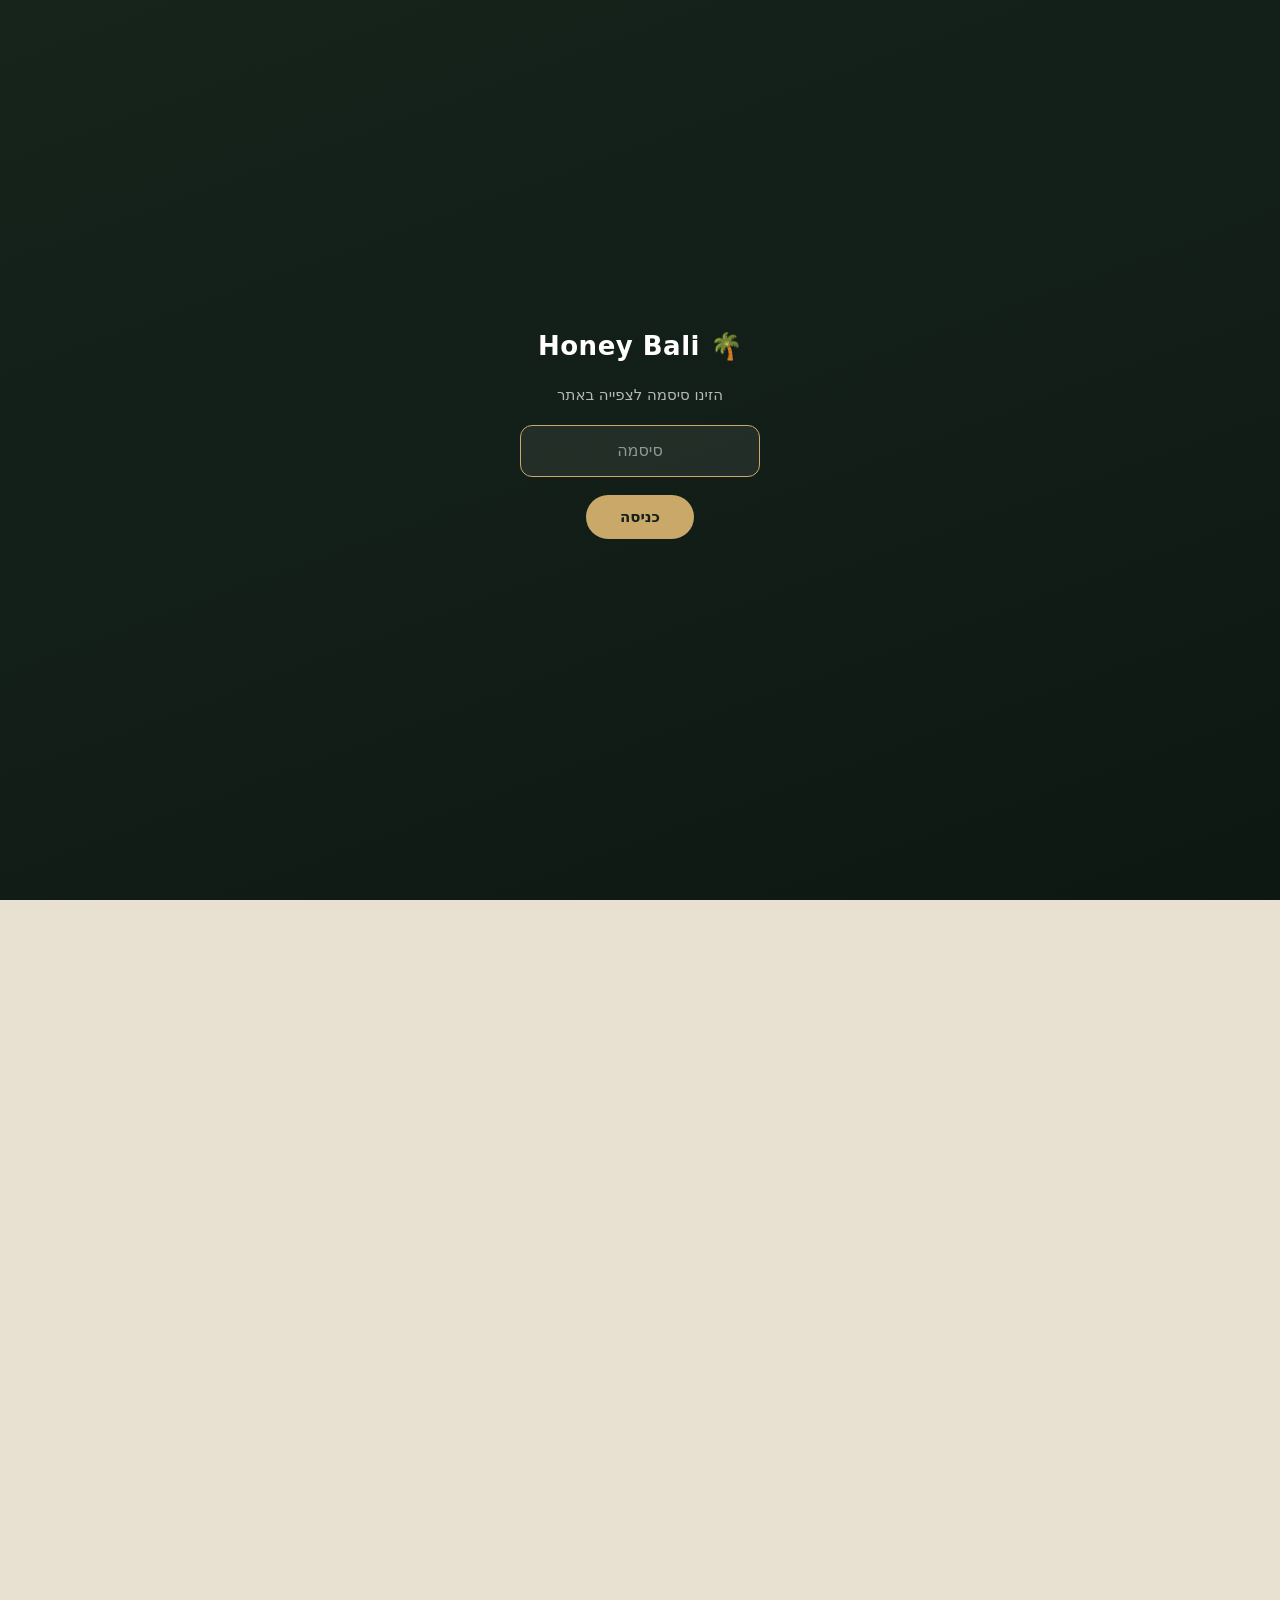
==== commit 42030d37: "Add password gate + block search engines (noindex, robots.txt)" ====
--- a/index.html
+++ b/index.html
@@ -1,6 +1,6 @@
 <!DOCTYPE html>
 <!-- saved from url=(0024)https://balidream.co.il/ -->
-<html lang="he" dir="rtl" class="assistant_d9eccc40-module__upvO-G__variable lenis"><head><meta http-equiv="Content-Type" content="text/html; charset=UTF-8"><meta name="viewport" content="width=device-width, initial-scale=1"><link rel="preload" href="https://balidream.co.il/_next/static/media/01e4147cff8141ee-s.p.7787e134.woff2" as="font" crossorigin="" type="font/woff2"><link rel="preload" href="https://balidream.co.il/_next/static/media/1a072933b891bea6-s.p.5b1e0e00.woff2" as="font" crossorigin="" type="font/woff2"><link rel="preload" href="https://balidream.co.il/_next/static/media/4c42083b9bffcb01-s.p.4364391d.woff2" as="font" crossorigin="" type="font/woff2"><link rel="preload" href="https://balidream.co.il/_next/static/media/8bd76523131fa0fc-s.p.eb17b6b9.woff2" as="font" crossorigin="" type="font/woff2"><link rel="preload" href="https://balidream.co.il/_next/static/media/fba5a26ea33df6a3-s.p.1bbdebe6.woff2" as="font" crossorigin="" type="font/woff2"><link rel="preload" as="image" href="./assets/gate-white.svg"><link rel="preload" as="image" href="./assets/text-white.svg"><link rel="preload" href="./assets/logo-white.svg" as="image"><link rel="stylesheet" href="./assets/087c7e42bf954760.css" data-precedence="next"><link rel="stylesheet" href="./assets/3963c8e6a105fef8.css" data-precedence="next"><link rel="preload" as="script" fetchpriority="low" href="./assets/95a03aa8effbcbd5.js"><script src="./assets/13ec1c91874db02e.js" async=""></script><script src="./assets/7084fc2b86391d8b.js" async=""></script><script src="./assets/3a7ba59533961d35.js" async=""></script><script src="./assets/turbopack-a7da27d8f473b0b1.js" async=""></script><script src="./assets/ff1a16fafef87110.js" async=""></script><script src="./assets/d2be314c3ece3fbe.js" async=""></script><script src="./assets/0494b0bfa5d68f76.js" async=""></script><script src="./assets/6e801bdf40c8a8d5.js" async=""></script><script src="./assets/2f8c43a86f0dde2e.js" async=""></script><script src="./assets/2c6507d9fb982fdb.js" async=""></script><script src="./assets/85ff9d49a23685e2.js" async=""></script><meta name="next-size-adjust" content=""><title>Bali Dream — הפכו את חלום הטיול לבאלי למציאות</title><meta name="description" content="ירח דבש, ריטריטים, מלונות יוקרה וטיולים מותאמים אישית באלי ואינדונזיה. שנים של מומחיות מקומית, ליווי צמוד מא׳ עד ת׳."><meta name="robots" content="index, follow"><link rel="canonical" href="https://balidream.co.il/"><link rel="alternate" hreflang="en" href="https://thebalidream.com/"><link rel="alternate" hreflang="he" href="https://balidream.co.il/"><link rel="alternate" hreflang="x-default" href="https://thebalidream.com/"><meta property="og:title" content="Bali Dream — הפכו את חלום הטיול לבאלי למציאות"><meta property="og:description" content="ירח דבש, ריטריטים, מלונות יוקרה וטיולים מותאמים אישית באלי ואינדונזיה. שנים של מומחיות מקומית, ליווי צמוד מא׳ עד ת׳."><meta property="og:url" content="https://balidream.co.il"><meta property="og:site_name" content="Bali Dream"><meta property="og:locale" content="he_IL"><meta property="og:image" content="https://balidream.co.il/og/default.jpg"><meta property="og:image:width" content="1200"><meta property="og:image:height" content="630"><meta property="og:image:alt" content="Bali Dream"><meta property="og:type" content="website"><meta name="twitter:card" content="summary_large_image"><meta name="twitter:title" content="Bali Dream — הפכו את חלום הטיול לבאלי למציאות"><meta name="twitter:description" content="ירח דבש, ריטריטים, מלונות יוקרה וטיולים מותאמים אישית באלי ואינדונזיה."><meta name="twitter:image" content="https://balidream.co.il/og/default.jpg"><link rel="icon" href="https://balidream.co.il/favicon.ico?favicon.239df09b.ico" sizes="32x32" type="image/x-icon"><script src="./assets/a6dad97d9634a72d.js" nomodule=""></script><script src="chrome-extension://liecbddmkiiihnedobmlmillhodjkdmb/js/recordConsoleEvents.js"></script><script src="./assets/2e1db47286fd3f93.js"></script><link rel="stylesheet" href="assets/honeybali-enhance.css"></head><body class="min-h-screen bg-background font-main text-foreground antialiased" data-new-gr-c-s-check-loaded="14.1305.0" data-gr-ext-installed=""><div hidden=""><!--$--><!--/$--></div><script type="application/ld+json">{"@context":"https://schema.org","@graph":[{"@type":"TravelAgency","@id":"https://thebalidream.com/#organization","name":"Bali Dream","alternateName":"באלי דרים","url":"https://thebalidream.com","logo":{"@type":"ImageObject","url":"logo/logo.png"},"description":"שירות קונסיירז׳ פרימיום לטיולים בבאלי ואינדונזיה — ויזות, מלונות בוטיק, סיורים פרטיים, העברות ותכנון מותאם אישית","areaServed":{"@type":"Country","name":"Israel"},"serviceArea":[{"@type":"Place","name":"Bali, Indonesia"},{"@type":"Place","name":"Indonesia"}],"knowsLanguage":"he","contactPoint":{"@type":"ContactPoint","contactType":"customer service","availableLanguage":["Hebrew","English"]}},{"@type":"WebSite","@id":"https://thebalidream.com/#website","name":"Bali Dream","url":"https://thebalidream.com","publisher":{"@id":"https://thebalidream.com/#organization"},"inLanguage":"he-IL"}]}</script><a href="https://balidream.co.il/#main-content" class="fixed top-0 start-0 z-[100] -translate-y-full rounded-ee-lg bg-brand px-6 py-3 text-sm font-semibold text-white transition-transform duration-200 focus:translate-y-0">דלג לתוכן הראשי</a><header role="banner" class="fixed inset-x-0 top-0 z-50 transition-all duration-500 bg-transparent"><nav aria-label="ניווט ראשי" class="mx-auto flex max-w-[1440px] items-center px-6 py-4 sm:px-8 lg:px-12"><div class="hidden flex-1 items-center gap-10 lg:flex"><a href="https://balidream.co.il/#about" class="text-sm font-medium transition-colors duration-300 text-white/70 hover:text-white">החלום</a><a href="https://balidream.co.il/#destinations" class="text-sm font-medium transition-colors duration-300 text-white/70 hover:text-white">יעדים</a><a href="https://balidream.co.il/#services" class="text-sm font-medium transition-colors duration-300 text-white/70 hover:text-white">שירותים</a><a class="text-sm font-medium transition-colors duration-300 text-white/70 hover:text-white" href="https://balidream.co.il/he/about">עלינו</a><button class="text-sm font-medium transition-colors duration-300 text-white/70 hover:text-white" aria-label="Switch to English">EN</button></div><div class="flex flex-1 items-center lg:hidden"><button type="button" class="relative z-50 flex h-11 w-11 flex-col items-center justify-center gap-[5px] text-white" aria-label="פתח תפריט" aria-expanded="false" aria-controls="mobile-menu"><span class="block h-[1.5px] w-5 bg-current" style="transform: none;"></span><span class="block h-[1.5px] w-5 bg-current" style="opacity: 1;"></span><span class="block h-[1.5px] w-5 bg-current" style="transform: none;"></span></button></div><a class="flex items-center" aria-label="Bali Dream — דף הבית" href="https://balidream.co.il/he"><img src="./assets/gate-white.svg" alt="Bali Dream" class="w-auto transition-all duration-500 h-8 sm:h-10"></a><div class="flex flex-1 items-center justify-end"><a href="https://balidream.co.il/#contact" class="hidden rounded-full px-6 py-2 text-[14px] font-normal transition-all duration-300 hover:scale-[1.02] active:scale-[0.98] lg:inline-flex bg-white/15 text-white backdrop-blur-md hover:bg-white/25" style="letter-spacing:-0.016em">בואו נדבר</a></div></nav></header><main id="main-content" tabindex="-1"><section class="relative h-dvh overflow-hidden"><video class="absolute inset-0 hidden h-full w-full object-cover md:block" autoplay="" muted="" loop="" playsinline="" preload="auto" poster="images/photos/hero-wide-poster.jpg"><source src="https://pub-eb375a42182a4d73bca347a222e87d36.r2.dev/videos/Hero_Wide.mp4" type="video/mp4"></video><video class="absolute inset-0 block h-full w-full object-cover md:hidden" autoplay="" muted="" loop="" playsinline="" preload="none" poster="images/photos/hero-vertical-poster.jpg"><source src="https://pub-eb375a42182a4d73bca347a222e87d36.r2.dev/videos/Hero_Vertical.mp4" type="video/mp4"></video><div class="absolute inset-0" style="background:linear-gradient(to bottom, rgba(0,0,0,0.35) 0%, rgba(0,0,0,0.40) 40%, rgba(0,0,0,0.35) 70%, rgba(0,0,0,0.15) 90%, transparent 100%)"></div><div class="absolute inset-x-0 bottom-0 h-56" style="background:linear-gradient(to bottom, transparent 0%, transparent 30%, rgba(232,225,209,0.08) 50%, rgba(232,225,209,0.25) 70%, rgba(232,225,209,0.6) 85%, var(--background) 100%)"></div><div class="absolute inset-0 flex flex-col items-center justify-center px-6 text-center text-white" style="text-shadow:0 1px 8px rgba(0,0,0,0.5), 0 4px 20px rgba(0,0,0,0.25)"><h1 class="flex items-center justify-center" style="opacity: 1; filter: blur(0px);"><img src="./assets/text-white.svg" alt="Bali Dream" class="h-10 w-auto sm:h-14 lg:h-18 xl:h-22" style="filter:drop-shadow(0 0 20px rgba(255,255,255,0.25)) drop-shadow(0 2px 12px rgba(0,0,0,0.4))"></h1><p class="font-body mt-6 text-lg leading-relaxed text-white/70 sm:text-xl" style="opacity: 1; transform: none;">הופכים לכם את החלום למציאות</p><a href="https://balidream.co.il/#contact" class="mt-10 inline-flex items-center justify-center rounded-full bg-white/20 px-7 py-3 text-[17px] font-normal text-white backdrop-blur-md" tabindex="0" style="text-shadow: none; letter-spacing: -0.022em; opacity: 1; transform: none;">בואו נדבר</a></div><div class="absolute inset-x-0 bottom-8 flex justify-center" aria-hidden="true" style="opacity: 1;"><div class="h-10 w-px origin-top bg-white/20" style="transform: scaleY(0.170486);"></div></div></section><section id="about" class="bg-background py-20 sm:py-28 lg:py-32 !pt-10 !pb-12 sm:!pt-16 sm:!pb-20 lg:!pt-20 lg:!pb-28"><div class="mx-auto w-full px-6 sm:px-8 lg:px-12 max-w-[960px] "><div class="mx-auto max-w-[680px] text-center"><h2 class="font-heading text-4xl font-bold leading-[1.15] sm:text-5xl lg:text-6xl" style="opacity: 1; transform: none;">חולמים על באלי?<br><span class="font-normal text-brand">אנחנו הופכים את זה למציאות.</span></h2><p class="font-body mx-auto mt-6 max-w-[540px] text-lg leading-relaxed text-foreground-muted sm:text-xl" style="opacity: 1; transform: none;">היכרות של שנים עם היעד, המלונות הטובים והיפים ביותר וליווי צמוד מא׳ עד ת׳, כדי שכל פרט בטיול האינדונזי שלכם יהיה לא פחות ממושלם.</p></div></div><div class="mx-auto w-full px-6 sm:px-8 lg:px-12 max-w-[1440px] "><h3 class="font-heading mx-auto mt-12 max-w-5xl text-center text-2xl font-bold leading-tight sm:mt-16 sm:text-3xl lg:mt-20 lg:text-4xl" style="opacity: 1; transform: none;">גלו את החבילות והשירותים שלנו</h3><div class="mx-auto mt-6 grid max-w-5xl grid-cols-3 gap-2 sm:mt-8 sm:gap-4 lg:gap-5"><a href="https://balidream.co.il/#services" class="group relative aspect-[3/4] overflow-hidden rounded-xl sm:aspect-[4/5] sm:rounded-2xl" style="opacity: 1; transform: none;"><div class="absolute inset-0 h-full w-full transition-transform duration-700 ease-out group-hover:scale-105"><video muted="" loop="" playsinline="" preload="auto" poster="images/services/honeymoon.jpg" class="h-full w-full object-cover"><source src="https://pub-eb375a42182a4d73bca347a222e87d36.r2.dev/videos/services/honeymoon.mp4" type="video/mp4"></video></div><div class="absolute inset-0 bg-gradient-to-t from-black/70 via-black/10 to-transparent"></div><div class="absolute inset-x-0 bottom-0 p-3 sm:p-5"><p class="text-[11px] font-medium leading-tight text-white sm:text-base">חבילת ירח דבש וטיולי יוקרה</p></div></a><a href="https://balidream.co.il/#services" class="group relative aspect-[3/4] overflow-hidden rounded-xl sm:aspect-[4/5] sm:rounded-2xl" style="opacity: 1; transform: none;"><div class="absolute inset-0 h-full w-full transition-transform duration-700 ease-out group-hover:scale-105"><video muted="" loop="" playsinline="" preload="auto" poster="images/services/retreats.jpg" class="h-full w-full object-cover"><source src="https://pub-eb375a42182a4d73bca347a222e87d36.r2.dev/videos/services/retreats.mp4" type="video/mp4"></video></div><div class="absolute inset-0 bg-gradient-to-t from-black/70 via-black/10 to-transparent"></div><div class="absolute inset-x-0 bottom-0 p-3 sm:p-5"><p class="text-[11px] font-medium leading-tight text-white sm:text-base">ריטריטים וקבוצות</p></div></a><a href="https://balidream.co.il/#services" class="group relative aspect-[3/4] overflow-hidden rounded-xl sm:aspect-[4/5] sm:rounded-2xl" style="opacity: 1; transform: none;"><div class="absolute inset-0 h-full w-full transition-transform duration-700 ease-out group-hover:scale-105"><video muted="" loop="" playsinline="" preload="auto" poster="images/services/planning.jpg" class="h-full w-full object-cover"><source src="https://pub-eb375a42182a4d73bca347a222e87d36.r2.dev/videos/services/planning.mp4" type="video/mp4"></video></div><div class="absolute inset-0 bg-gradient-to-t from-black/70 via-black/10 to-transparent"></div><div class="absolute inset-x-0 bottom-0 p-3 sm:p-5"><p class="text-[11px] font-medium leading-tight text-white sm:text-base">תכנון טיול</p></div></a></div></div></section><section id="destinations" class="bg-background-dark text-white py-28 sm:py-36 lg:py-44 !py-16 sm:!py-28 lg:!py-44"><div class="mx-auto max-w-[1440px] px-6 sm:px-8 lg:px-12 2xl:max-w-[1800px]"><div class="mb-12 sm:mb-16"><h2 class="font-heading text-4xl font-bold leading-[1.15] sm:text-5xl lg:text-6xl" style="opacity: 1; transform: none;">היעדים שלנו</h2><p class="mt-4 max-w-lg text-lg leading-relaxed text-white/70 sm:text-xl" style="opacity: 1; transform: none;">כל אזור, עולם בפני עצמו</p></div><div class="hidden md:block"><div class="flex h-[520px] gap-2 lg:h-[580px] lg:gap-3 xl:h-[640px]"><div role="button" tabindex="0" aria-expanded="false" aria-label="אולוואטו — לחצו לפתיחה" data-destination="uluwatu" class="relative cursor-pointer overflow-hidden rounded-2xl" style="flex: 1 1 0%; min-width: 0px; transform: none; transform-origin: 50% 50% 0px;"><div class="absolute inset-0 bg-cover bg-center transition-opacity duration-500" style="background-image: url(&quot;images/destinations/Uluwatu.jpg&quot;); opacity: 1;"></div><video class="absolute inset-0 h-full w-full object-cover transition-opacity duration-500" style="opacity: 0;" src="https://pub-eb375a42182a4d73bca347a222e87d36.r2.dev/videos/destinations/Uluwatu.mp4" muted="" loop="" playsinline="" preload="none"></video><div class="absolute inset-0 bg-gradient-to-t from-black/80 via-black/20 to-transparent"></div><div class="absolute inset-x-0 bottom-0 z-10 flex items-center justify-center pb-6"><span class="text-lg font-semibold text-white" style="writing-mode: vertical-rl; transform: rotate(180deg);">אולוואטו</span></div></div><div role="button" tabindex="0" aria-expanded="false" aria-label="צ׳אנגו/סמיניאק — לחצו לפתיחה" data-destination="canggu" class="relative cursor-pointer overflow-hidden rounded-2xl" style="flex: 1 1 0%; min-width: 0px; transform: none; transform-origin: 50% 50% 0px;"><div class="absolute inset-0 bg-cover bg-center transition-opacity duration-500" style="background-image:url(images/destinations/Canggu.jpg);opacity:1"></div><video class="absolute inset-0 h-full w-full object-cover transition-opacity duration-500" style="opacity:0" src="https://pub-eb375a42182a4d73bca347a222e87d36.r2.dev/videos/destinations/Canggu.mp4" muted="" loop="" playsinline="" preload="none"></video><div class="absolute inset-0 bg-gradient-to-t from-black/80 via-black/20 to-transparent"></div><div class="absolute inset-x-0 bottom-0 z-10 flex items-center justify-center pb-6"><span class="text-lg font-semibold text-white" style="writing-mode:vertical-rl;transform:rotate(180deg)">צ׳אנגו/סמיניאק</span></div></div><div role="button" tabindex="0" aria-expanded="false" aria-label="אובוד — לחצו לפתיחה" data-destination="ubud" class="relative cursor-pointer overflow-hidden rounded-2xl" style="flex: 1 1 0%; min-width: 0px; transform: none; transform-origin: 50% 50% 0px;"><div class="absolute inset-0 bg-cover bg-center transition-opacity duration-500" style="background-image: url(&quot;images/destinations/Ubud.jpg&quot;); opacity: 1;"></div><video class="absolute inset-0 h-full w-full object-cover transition-opacity duration-500" style="opacity: 0;" src="https://pub-eb375a42182a4d73bca347a222e87d36.r2.dev/videos/destinations/Ubud.mp4" muted="" loop="" playsinline="" preload="none"></video><div class="absolute inset-0 bg-gradient-to-t from-black/80 via-black/20 to-transparent"></div><div class="absolute inset-x-0 bottom-0 z-10 flex items-center justify-center pb-6"><span class="text-lg font-semibold text-white" style="writing-mode:vertical-rl;transform:rotate(180deg)">אובוד</span></div></div><div role="button" tabindex="0" aria-expanded="false" aria-label="סידמן — לחצו לפתיחה" data-destination="sidemen" class="relative cursor-pointer overflow-hidden rounded-2xl" style="flex: 1 1 0%; min-width: 0px; transform: none; transform-origin: 50% 50% 0px;"><div class="absolute inset-0 bg-cover bg-center transition-opacity duration-500" style="background-image: url(&quot;images/destinations/Sideman.jpg&quot;); opacity: 1;"></div><video class="absolute inset-0 h-full w-full object-cover transition-opacity duration-500" style="opacity: 0;" src="https://pub-eb375a42182a4d73bca347a222e87d36.r2.dev/videos/destinations/Sideman.mp4" muted="" loop="" playsinline="" preload="none"></video><div class="absolute inset-0 bg-gradient-to-t from-black/80 via-black/20 to-transparent"></div><div class="absolute inset-x-0 bottom-0 z-10 flex items-center justify-center pb-6"><span class="text-lg font-semibold text-white" style="writing-mode:vertical-rl;transform:rotate(180deg)">סידמן</span></div></div><div role="button" tabindex="0" aria-expanded="false" aria-label="צפון באלי — לחצו לפתיחה" data-destination="north-bali" class="relative cursor-pointer overflow-hidden rounded-2xl" style="flex: 1 1 0%; min-width: 0px; transform: none; transform-origin: 50% 50% 0px;"><div class="absolute inset-0 bg-cover bg-center transition-opacity duration-500" style="background-image: url(&quot;images/destinations/NorthBali.jpg&quot;); opacity: 1;"></div><video class="absolute inset-0 h-full w-full object-cover transition-opacity duration-500" style="opacity: 0;" src="https://pub-eb375a42182a4d73bca347a222e87d36.r2.dev/videos/destinations/NorthBali.mp4" muted="" loop="" playsinline="" preload="none"></video><div class="absolute inset-0 bg-gradient-to-t from-black/80 via-black/20 to-transparent"></div><div class="absolute inset-x-0 bottom-0 z-10 flex items-center justify-center pb-6"><span class="text-lg font-semibold text-white" style="writing-mode:vertical-rl;transform:rotate(180deg)">צפון באלי</span></div></div><div role="button" tabindex="0" aria-expanded="false" aria-label="נוסה פנידה — לחצו לפתיחה" data-destination="nusa-penida" class="relative cursor-pointer overflow-hidden rounded-2xl" style="flex: 1 1 0%; min-width: 0px; transform: none; transform-origin: 50% 50% 0px;"><div class="absolute inset-0 bg-cover bg-center transition-opacity duration-500" style="background-image:url(images/destinations/NusaPenida.jpg);opacity:1"></div><video class="absolute inset-0 h-full w-full object-cover transition-opacity duration-500" style="opacity:0" src="https://pub-eb375a42182a4d73bca347a222e87d36.r2.dev/videos/destinations/NusaPenida.mp4" muted="" loop="" playsinline="" preload="none"></video><div class="absolute inset-0 bg-gradient-to-t from-black/80 via-black/20 to-transparent"></div><div class="absolute inset-x-0 bottom-0 z-10 flex items-center justify-center pb-6"><span class="text-lg font-semibold text-white" style="writing-mode: vertical-rl; transform: rotate(180deg);">נוסה פנידה</span></div></div><div role="button" tabindex="0" aria-expanded="false" aria-label="פלורס — לחצו לפתיחה" data-destination="flores" class="relative cursor-pointer overflow-hidden rounded-2xl" style="flex: 1 1 0%; min-width: 0px; transform: none; transform-origin: 50% 50% 0px;"><div class="absolute inset-0 bg-cover bg-center transition-opacity duration-500" style="background-image: url(&quot;images/destinations/Flores_Komodo.jpg&quot;); opacity: 1;"></div><video class="absolute inset-0 h-full w-full object-cover transition-opacity duration-500" style="opacity: 0;" src="https://pub-eb375a42182a4d73bca347a222e87d36.r2.dev/videos/destinations/Flores_Komodo.mp4" muted="" loop="" playsinline="" preload="none"></video><div class="absolute inset-0 bg-gradient-to-t from-black/80 via-black/20 to-transparent"></div><div class="absolute inset-x-0 bottom-0 z-10 flex items-center justify-center pb-6"><span class="text-lg font-semibold text-white" style="writing-mode: vertical-rl; transform: rotate(180deg);">פלורס</span></div></div><div role="button" tabindex="0" aria-expanded="true" aria-label="איים נוספים — פתוח" data-destination="other-islands" class="relative cursor-pointer overflow-hidden rounded-2xl" style="flex: 4 1 0%; min-width: 0px; transform: none; transform-origin: 50% 50% 0px;"><div class="absolute inset-0 bg-cover bg-center transition-opacity duration-500" style="background-image: url(&quot;images/destinations/OtherIslands.jpg&quot;); opacity: 1;"></div><video class="absolute inset-0 h-full w-full object-cover transition-opacity duration-500" style="opacity: 0;" src="https://pub-eb375a42182a4d73bca347a222e87d36.r2.dev/videos/destinations/OtherIslands.mp4" muted="" loop="" playsinline="" preload="none"></video><div class="absolute inset-0 rounded-2xl" style="box-shadow: rgba(0, 0, 0, 0.2) 12px 40px 40px;"></div><div class="absolute inset-0 bg-gradient-to-t from-black/80 via-black/20 to-transparent"></div><div class="absolute inset-x-0 bottom-0 z-10 p-8 text-white lg:p-10" style="opacity: 1; transform: none;"><h3 class="font-heading text-3xl font-bold lg:text-4xl">איים נוספים</h3><p class="mt-3 max-w-md text-sm leading-relaxed text-white/75 lg:text-base">באינדונזיה יש מעל 17,000 איים, איתנו תוכלו לגלות כאלה שתיירים כמעט ולא דרכו בהם</p></div></div></div><div class="mt-6 hidden justify-center md:flex"><button class="flex h-11 w-11 items-center justify-center" aria-label="הצג אולוואטו"><span class="block h-2 rounded-full bg-white/30" style="width: 8px;"></span></button><button class="flex h-11 w-11 items-center justify-center" aria-label="הצג צ׳אנגו/סמיניאק"><span class="block h-2 rounded-full bg-white/30" style="width: 8px;"></span></button><button class="flex h-11 w-11 items-center justify-center" aria-label="הצג אובוד"><span class="block h-2 rounded-full bg-white/30" style="width: 8px;"></span></button><button class="flex h-11 w-11 items-center justify-center" aria-label="הצג סידמן"><span class="block h-2 rounded-full bg-white/30" style="width: 8px;"></span></button><button class="flex h-11 w-11 items-center justify-center" aria-label="הצג צפון באלי"><span class="block h-2 rounded-full bg-white/30" style="width: 8px;"></span></button><button class="flex h-11 w-11 items-center justify-center" aria-label="הצג נוסה פנידה"><span class="block h-2 rounded-full bg-white/30" style="width: 8px;"></span></button><button class="flex h-11 w-11 items-center justify-center" aria-label="הצג פלורס"><span class="block h-2 rounded-full bg-white/30" style="width: 8px;"></span></button><button class="flex h-11 w-11 items-center justify-center" aria-label="הצג איים נוספים"><span class="block h-2 rounded-full bg-white" style="width: 32px;"></span></button></div></div></div><div class="scrollbar-hide flex snap-x snap-mandatory gap-4 overflow-x-auto px-6 pb-4 md:hidden"><div role="button" tabindex="0" aria-label="אולוואטו" class="relative aspect-[3/4] w-[75vw] flex-shrink-0 snap-center overflow-hidden rounded-2xl"><div class="absolute inset-0 h-full w-full"><video muted="" loop="" playsinline="" preload="none" poster="images/destinations/Uluwatu.jpg" class="h-full w-full object-cover"><source src="https://pub-eb375a42182a4d73bca347a222e87d36.r2.dev/videos/destinations/Uluwatu.mp4" type="video/mp4"></video></div><div class="absolute inset-0 bg-gradient-to-t from-black/80 via-black/20 to-transparent"></div><div class="absolute inset-x-0 bottom-0 p-6 text-white"><h3 class="text-2xl font-bold">אולוואטו</h3><p class="mt-2 text-sm leading-relaxed text-white/75">עיירת הגלישה הכי מדוברת בעולם. שקיעות מדהימות, ביץ׳ קלאבים יוקרתיים, חופים מדהימים ודרינקים מול השקיעות היפות ביותר בכדור הארץ</p></div></div><div role="button" tabindex="0" aria-label="צ׳אנגו/סמיניאק" class="relative aspect-[3/4] w-[75vw] flex-shrink-0 snap-center overflow-hidden rounded-2xl"><div class="absolute inset-0 h-full w-full"><video muted="" loop="" playsinline="" preload="none" poster="images/destinations/Canggu.jpg" class="h-full w-full object-cover"><source src="https://pub-eb375a42182a4d73bca347a222e87d36.r2.dev/videos/destinations/Canggu.mp4" type="video/mp4"></video></div><div class="absolute inset-0 bg-gradient-to-t from-black/80 via-black/20 to-transparent"></div><div class="absolute inset-x-0 bottom-0 p-6 text-white"><h3 class="text-2xl font-bold">צ׳אנגו/סמיניאק</h3><p class="mt-2 text-sm leading-relaxed text-white/75">העיירות התוססות ביותר בבאלי. חנויות, מסיבות חוף, בתי קפה ומסעדות ואווירה צעירה של חופש.</p></div></div><div role="button" tabindex="0" aria-label="אובוד" class="relative aspect-[3/4] w-[75vw] flex-shrink-0 snap-center overflow-hidden rounded-2xl"><div class="absolute inset-0 h-full w-full"><video muted="" loop="" playsinline="" preload="none" poster="images/destinations/Ubud.jpg" class="h-full w-full object-cover"><source src="https://pub-eb375a42182a4d73bca347a222e87d36.r2.dev/videos/destinations/Ubud.mp4" type="video/mp4"></video></div><div class="absolute inset-0 bg-gradient-to-t from-black/80 via-black/20 to-transparent"></div><div class="absolute inset-x-0 bottom-0 p-6 text-white"><h3 class="text-2xl font-bold">אובוד</h3><p class="mt-2 text-sm leading-relaxed text-white/75">הפנינה של התרבות הבאלינזית. עיר מדהימה בלב הטבע הפראי של באלי - מקדשים, מפלים, שדות אורז ואווירה שאין בשום מקום אחר</p></div></div><div role="button" tabindex="0" aria-label="סידמן" class="relative aspect-[3/4] w-[75vw] flex-shrink-0 snap-center overflow-hidden rounded-2xl"><div class="absolute inset-0 h-full w-full"><video muted="" loop="" playsinline="" preload="none" poster="images/destinations/Sideman.jpg" class="h-full w-full object-cover"><source src="https://pub-eb375a42182a4d73bca347a222e87d36.r2.dev/videos/destinations/Sideman.mp4" type="video/mp4"></video></div><div class="absolute inset-0 bg-gradient-to-t from-black/80 via-black/20 to-transparent"></div><div class="absolute inset-x-0 bottom-0 p-6 text-white"><h3 class="text-2xl font-bold">סידמן</h3><p class="mt-2 text-sm leading-relaxed text-white/75">המקום שהזמן עצר בו. ג׳ונגלים פראיים, שקט מהעולם ווילות בסגנון באלי שרואים רק בסרטים - השילוב המושלם בין הטבע של באלי ליוקרה ועיצוב ברמה הגבוהה ביותר.</p></div></div><div role="button" tabindex="0" aria-label="צפון באלי" class="relative aspect-[3/4] w-[75vw] flex-shrink-0 snap-center overflow-hidden rounded-2xl"><div class="absolute inset-0 h-full w-full"><video muted="" loop="" playsinline="" preload="none" poster="images/destinations/NorthBali.jpg" class="h-full w-full object-cover"><source src="https://pub-eb375a42182a4d73bca347a222e87d36.r2.dev/videos/destinations/NorthBali.mp4" type="video/mp4"></video></div><div class="absolute inset-0 bg-gradient-to-t from-black/80 via-black/20 to-transparent"></div><div class="absolute inset-x-0 bottom-0 p-6 text-white"><h3 class="text-2xl font-bold">צפון באלי</h3><p class="mt-2 text-sm leading-relaxed text-white/75">טבע עוצר נשימה - מפלים עצומים, מרחבים אין סופיים ומקדשים מיוחדים. האזור שלא תוכלו להפסיק לצלם בו.</p></div></div><div role="button" tabindex="0" aria-label="נוסה פנידה" class="relative aspect-[3/4] w-[75vw] flex-shrink-0 snap-center overflow-hidden rounded-2xl"><div class="absolute inset-0 h-full w-full"><video muted="" loop="" playsinline="" preload="none" poster="images/destinations/NusaPenida.jpg" class="h-full w-full object-cover"><source src="https://pub-eb375a42182a4d73bca347a222e87d36.r2.dev/videos/destinations/NusaPenida.mp4" type="video/mp4"></video></div><div class="absolute inset-0 bg-gradient-to-t from-black/80 via-black/20 to-transparent"></div><div class="absolute inset-x-0 bottom-0 p-6 text-white"><h3 class="text-2xl font-bold">נוסה פנידה</h3><p class="mt-2 text-sm leading-relaxed text-white/75">החופים היפים ביותר באזור באלי. נקודות תצפית שמרגישות כמו סצנה מסרט ושחייה עם מנטות.</p></div></div><div role="button" tabindex="0" aria-label="פלורס" class="relative aspect-[3/4] w-[75vw] flex-shrink-0 snap-center overflow-hidden rounded-2xl"><div class="absolute inset-0 h-full w-full"><video muted="" loop="" playsinline="" preload="none" poster="images/destinations/Flores_Komodo.jpg" class="h-full w-full object-cover"><source src="https://pub-eb375a42182a4d73bca347a222e87d36.r2.dev/videos/destinations/Flores_Komodo.mp4" type="video/mp4"></video></div><div class="absolute inset-0 bg-gradient-to-t from-black/80 via-black/20 to-transparent"></div><div class="absolute inset-x-0 bottom-0 p-6 text-white"><h3 class="text-2xl font-bold">פלורס</h3><p class="mt-2 text-sm leading-relaxed text-white/75">האי הנוצרי-קתולי שהתיירים עוד לא גילו. הרי געש מרהיבים, כפרים מבודדים על הרים, תרבות מיוחדת במינה ואיי הקומודו המפורסמים.</p></div></div><div role="button" tabindex="0" aria-label="איים נוספים" class="relative aspect-[3/4] w-[75vw] flex-shrink-0 snap-center overflow-hidden rounded-2xl"><div class="absolute inset-0 h-full w-full"><video muted="" loop="" playsinline="" preload="none" poster="images/destinations/OtherIslands.jpg" class="h-full w-full object-cover"><source src="https://pub-eb375a42182a4d73bca347a222e87d36.r2.dev/videos/destinations/OtherIslands.mp4" type="video/mp4"></video></div><div class="absolute inset-0 bg-gradient-to-t from-black/80 via-black/20 to-transparent"></div><div class="absolute inset-x-0 bottom-0 p-6 text-white"><h3 class="text-2xl font-bold">איים נוספים</h3><p class="mt-2 text-sm leading-relaxed text-white/75">באינדונזיה יש מעל 17,000 איים, איתנו תוכלו לגלות כאלה שתיירים כמעט ולא דרכו בהם</p></div></div></div><div class="mt-4 flex justify-center md:hidden"><button class="flex h-11 w-11 items-center justify-center" aria-label="הצג אולוואטו"><span class="block h-2 rounded-full bg-white/30" style="width: 8px;"></span></button><button class="flex h-11 w-11 items-center justify-center" aria-label="הצג צ׳אנגו/סמיניאק"><span class="block h-2 rounded-full bg-white/30" style="width: 8px;"></span></button><button class="flex h-11 w-11 items-center justify-center" aria-label="הצג אובוד"><span class="block h-2 rounded-full bg-white/30" style="width: 8px;"></span></button><button class="flex h-11 w-11 items-center justify-center" aria-label="הצג סידמן"><span class="block h-2 rounded-full bg-white/30" style="width: 8px;"></span></button><button class="flex h-11 w-11 items-center justify-center" aria-label="הצג צפון באלי"><span class="block h-2 rounded-full bg-white/30" style="width: 8px;"></span></button><button class="flex h-11 w-11 items-center justify-center" aria-label="הצג נוסה פנידה"><span class="block h-2 rounded-full bg-white/30" style="width: 8px;"></span></button><button class="flex h-11 w-11 items-center justify-center" aria-label="הצג פלורס"><span class="block h-2 rounded-full bg-white/30" style="width: 8px;"></span></button><button class="flex h-11 w-11 items-center justify-center" aria-label="הצג איים נוספים"><span class="block h-2 rounded-full bg-white" style="width: 24px;"></span></button></div><div class="mx-auto w-full px-6 sm:px-8 lg:px-12 max-w-[1440px] "><div class="mt-10 hidden text-center sm:block"><a href="https://balidream.co.il/#contact" class="inline-flex rounded-full bg-white px-8 py-3 text-[17px] font-normal text-brand transition-all duration-300 hover:bg-white/90 hover:scale-[1.02] hover:shadow-[0_4px_24px_rgba(0,0,0,0.12)] active:scale-[0.98]" style="letter-spacing:-0.022em">בואו נדבר</a></div></div></section><section id="services" class="bg-background py-28 sm:py-36 lg:py-44 !py-16 sm:!py-28 lg:!py-44"><div class="mx-auto w-full px-6 sm:px-8 lg:px-12 max-w-[1440px] "><div class="mb-8 sm:mb-16 lg:mb-20" style="opacity: 1; transform: none;"><h2 class="font-heading text-4xl font-bold leading-[1.15] sm:text-5xl lg:text-6xl">השירותים שלנו</h2></div><div class="lg:hidden"><div class="border-b border-foreground/10"><button class="flex w-full items-center gap-4 py-5 text-start" aria-expanded="true"><span class="text-2xl font-light text-foreground/20">01</span><span class="flex-1 text-lg font-semibold leading-tight">חבילת ירח דבש וטיולי יוקרה</span><span class="text-xl text-foreground/40" aria-hidden="true" style="transform: rotate(45deg);">+</span></button><div class="overflow-hidden" style="height:auto;opacity:1"><div class="pb-6"><div class="aspect-[4/3] overflow-hidden rounded-xl"><div class="h-full w-full"><video muted="" loop="" playsinline="" preload="auto" poster="images/services/honeymoon.jpg" class="h-full w-full object-cover"><source src="https://pub-eb375a42182a4d73bca347a222e87d36.r2.dev/videos/services/honeymoon.mp4" type="video/mp4"></video></div></div><div class="mt-4 space-y-3 text-[15px] leading-relaxed text-foreground-muted"><p>ירח דבש חוגגים פעם אחת, ובטיול החלומות שלכם אין מקום לפשרות.</p><p>אנחנו עובדים עם הריזורטים היפים ביותר בעולם, ודואגים שכל פרט ופרט בטיול שלכם יהיה לא פחות ממושלם.</p><p>החל מטיפול בלוגיסטיקה - מהויזות ועד המעברים, טיולים ואטרקציות שלא תשכחו, ליווי צמוד לכל דבר שתצטרכו, מדריך שיקח אתכם למקומות הכי שווים, ואפילו צלם מקצועי לתעד את כל הרגעים הכי יפים שתחוו.</p><p>חוויה בוטיקית ויוקרתית - זו המומחיות שלנו בבאלי דרים.</p></div><a href="https://balidream.co.il/#contact" class="mt-3 inline-flex items-center gap-1 text-[14px] font-medium text-brand">קחו אותי לטיול החלומות בבאלי<span aria-hidden="true" class="text-[16px]">›</span></a></div></div></div><div class="border-b border-foreground/10"><button class="flex w-full items-center gap-4 py-5 text-start" aria-expanded="false"><span class="text-2xl font-light text-foreground/20">02</span><span class="flex-1 text-lg font-semibold leading-tight">ריטריטים וקבוצות</span><span class="text-xl text-foreground/40" aria-hidden="true" style="transform: none;">+</span></button></div><div class="border-b border-foreground/10"><button class="flex w-full items-center gap-4 py-5 text-start" aria-expanded="false"><span class="text-2xl font-light text-foreground/20">03</span><span class="flex-1 text-lg font-semibold leading-tight">ויזות לדרכון ישראלי</span><span class="text-xl text-foreground/40" aria-hidden="true" style="transform: none;">+</span></button></div><div class="border-b border-foreground/10"><button class="flex w-full items-center gap-4 py-5 text-start" aria-expanded="false"><span class="text-2xl font-light text-foreground/20">04</span><span class="flex-1 text-lg font-semibold leading-tight">תכנון טיול</span><span class="text-xl text-foreground/40" aria-hidden="true" style="transform: none;">+</span></button></div><div class="border-b border-foreground/10"><button class="flex w-full items-center gap-4 py-5 text-start" aria-expanded="false"><span class="text-2xl font-light text-foreground/20">05</span><span class="flex-1 text-lg font-semibold leading-tight">מלונות וריזורטים</span><span class="text-xl text-foreground/40" aria-hidden="true" style="transform: none;">+</span></button></div><div class="border-b border-foreground/10"><button class="flex w-full items-center gap-4 py-5 text-start" aria-expanded="false"><span class="text-2xl font-light text-foreground/20">06</span><span class="flex-1 text-lg font-semibold leading-tight">טיולים, אטרקציות והעברות</span><span class="text-xl text-foreground/40" aria-hidden="true" style="transform: none;">+</span></button></div></div><div class="hidden gap-12 lg:flex lg:gap-16"><nav aria-label="שירותים" class="w-[220px] flex-shrink-0"><div class="sticky top-32 space-y-4" role="tablist" aria-orientation="vertical" aria-label="ניווט בין שירותים"><button role="tab" id="service-tab-0" aria-selected="true" aria-controls="service-card-0" tabindex="0" class="flex items-center gap-3 text-start text-sm transition-all duration-300 font-semibold text-foreground"><span class="inline-block h-px transition-all duration-300 w-6 bg-foreground"></span>חבילת ירח דבש וטיולי יוקרה</button><button role="tab" id="service-tab-1" aria-selected="false" aria-controls="service-card-1" tabindex="-1" class="flex items-center gap-3 text-start text-sm transition-all duration-300 text-foreground-light hover:text-foreground-muted"><span class="inline-block h-px transition-all duration-300 w-0 bg-transparent"></span>ריטריטים וקבוצות</button><button role="tab" id="service-tab-2" aria-selected="false" aria-controls="service-card-2" tabindex="-1" class="flex items-center gap-3 text-start text-sm transition-all duration-300 text-foreground-light hover:text-foreground-muted"><span class="inline-block h-px transition-all duration-300 w-0 bg-transparent"></span>ויזות לדרכון ישראלי</button><button role="tab" id="service-tab-3" aria-selected="false" aria-controls="service-card-3" tabindex="-1" class="flex items-center gap-3 text-start text-sm transition-all duration-300 text-foreground-light hover:text-foreground-muted"><span class="inline-block h-px transition-all duration-300 w-0 bg-transparent"></span>תכנון טיול</button><button role="tab" id="service-tab-4" aria-selected="false" aria-controls="service-card-4" tabindex="-1" class="flex items-center gap-3 text-start text-sm transition-all duration-300 text-foreground-light hover:text-foreground-muted"><span class="inline-block h-px transition-all duration-300 w-0 bg-transparent"></span>מלונות וריזורטים</button><button role="tab" id="service-tab-5" aria-selected="false" aria-controls="service-card-5" tabindex="-1" class="flex items-center gap-3 text-start text-sm transition-all duration-300 text-foreground-light hover:text-foreground-muted"><span class="inline-block h-px transition-all duration-300 w-0 bg-transparent"></span>טיולים, אטרקציות והעברות</button><div class="mt-8"><a href="https://balidream.co.il/#contact" class="block rounded-full bg-brand px-5 py-2 text-center text-[14px] font-normal text-white transition-all duration-300 hover:bg-brand-light hover:scale-[1.02] hover:shadow-[0_4px_24px_rgba(0,0,0,0.12)] active:scale-[0.98]" style="letter-spacing:-0.016em">בואו נדבר</a></div></div></nav><div class="hidden flex-1 lg:block"><div class="flex flex-col gap-6"><div id="service-card-0" role="tabpanel" aria-labelledby="service-tab-0" tabindex="0" class="group/card sticky overflow-hidden bg-white" style="top:96px;z-index:1;border-radius:2rem;box-shadow:0 8px 40px rgba(0,0,0,0.10), 0 2px 12px rgba(0,0,0,0.06)"><div class="flex min-h-[580px] flex-row"><div class="flex w-[50%] flex-none flex-col justify-center px-14 py-20"><h3 class="font-heading text-2xl font-bold leading-tight sm:text-3xl">חבילת ירח דבש וטיולי יוקרה</h3><div class="font-body mt-5 space-y-3 text-base leading-relaxed text-foreground-muted sm:text-lg"><p>ירח דבש חוגגים פעם אחת, ובטיול החלומות שלכם אין מקום לפשרות.</p><p>אנחנו עובדים עם הריזורטים היפים ביותר בעולם, ודואגים שכל פרט ופרט בטיול שלכם יהיה לא פחות ממושלם.</p><p>החל מטיפול בלוגיסטיקה - מהויזות ועד המעברים, טיולים ואטרקציות שלא תשכחו, ליווי צמוד לכל דבר שתצטרכו, מדריך שיקח אתכם למקומות הכי שווים, ואפילו צלם מקצועי לתעד את כל הרגעים הכי יפים שתחוו.</p><p>חוויה בוטיקית ויוקרתית - זו המומחיות שלנו בבאלי דרים.</p></div><a href="https://balidream.co.il/#contact" class="mt-6 inline-flex items-center gap-1 text-[15px] font-medium text-brand transition-colors duration-300 hover:text-brand-light">קחו אותי לטיול החלומות בבאלי<span aria-hidden="true" class="text-[17px]">›</span></a></div><div class="relative w-[50%]"><div class="absolute inset-0 overflow-hidden"><video muted="" loop="" playsinline="" preload="auto" poster="images/services/honeymoon.jpg" class="h-full w-full object-cover"><source src="https://pub-eb375a42182a4d73bca347a222e87d36.r2.dev/videos/services/honeymoon.mp4" type="video/mp4"></video></div></div></div></div><div id="service-card-1" role="tabpanel" aria-labelledby="service-tab-1" tabindex="0" class="group/card sticky overflow-hidden bg-white" style="top:108px;z-index:2;border-radius:2rem;box-shadow:0 8px 40px rgba(0,0,0,0.10), 0 2px 12px rgba(0,0,0,0.06)"><div class="flex min-h-[580px] flex-row"><div class="flex w-[50%] flex-none flex-col justify-center px-14 py-20"><h3 class="font-heading text-2xl font-bold leading-tight sm:text-3xl">ריטריטים וקבוצות</h3><div class="font-body mt-5 space-y-3 text-base leading-relaxed text-foreground-muted sm:text-lg"><p>באלי ידועה בתור מוקד עולמי של עולם הוולנס - ולא סתם.</p><p>השילוב של הטבע, התרבות והיוקרה שהיעד הזה מציע - מציע את התנאים המושלמים לחופשת וולנס וגלישה.</p><p>החל ממלונות בוטיק המותאמים בדיוק למטרות האלה, פעילויות וולנס בלי סוף, בשילוב עם הלייפסטייל והנופים שרואים רק בבאלי - תקבלו ריטריט שאין באף מקום אחר.</p></div><a href="https://balidream.co.il/#contact" class="mt-6 inline-flex items-center gap-1 text-[15px] font-medium text-brand transition-colors duration-300 hover:text-brand-light">בואו נתחיל לתכנן את הריטריט המושלם<span aria-hidden="true" class="text-[17px]">›</span></a></div><div class="relative w-[50%]"><div class="absolute inset-0 overflow-hidden"><video muted="" loop="" playsinline="" preload="auto" poster="images/services/retreats.jpg" class="h-full w-full object-cover"><source src="https://pub-eb375a42182a4d73bca347a222e87d36.r2.dev/videos/services/retreats.mp4" type="video/mp4"></video></div></div></div></div><div id="service-card-2" role="tabpanel" aria-labelledby="service-tab-2" tabindex="0" class="group/card sticky overflow-hidden bg-white" style="top:120px;z-index:3;border-radius:2rem;box-shadow:0 8px 40px rgba(0,0,0,0.10), 0 2px 12px rgba(0,0,0,0.06)"><div class="flex min-h-[580px] flex-row"><div class="flex w-[50%] flex-none flex-col justify-center px-14 py-20"><h3 class="font-heading text-2xl font-bold leading-tight sm:text-3xl">ויזות לדרכון ישראלי</h3><div class="font-body mt-5 space-y-3 text-base leading-relaxed text-foreground-muted sm:text-lg"><p>ברוכים הבאים לבאלי!</p><p>היעד שהישראלים יכלו רק לחלום עליו עד לא מזמן - עכשיו קרוב יותר מתמיד.</p><p>אנו מטפלים בהוצאת ויזות לבעלי דרכון ישראלי בלבד, ודואגים לכם לכל התהליך מא׳-ת׳.</p><p>החל מהגשת המסמכים ועד הכניסה לבאלי - אנו מציעים את המחיר והתנאים המשתלמים ביותר.</p></div><a href="https://balidream.co.il/#contact" class="mt-6 inline-flex items-center gap-1 text-[15px] font-medium text-brand transition-colors duration-300 hover:text-brand-light">קחו אותי לבאלי<span aria-hidden="true" class="text-[17px]">›</span></a></div><div class="relative w-[50%]"><div class="absolute inset-0 overflow-hidden"><video muted="" loop="" playsinline="" preload="auto" poster="images/services/visa-he.jpg" class="h-full w-full object-cover"><source src="https://pub-eb375a42182a4d73bca347a222e87d36.r2.dev/videos/services/visa-he.mp4" type="video/mp4"></video></div></div></div></div><div id="service-card-3" role="tabpanel" aria-labelledby="service-tab-3" tabindex="0" class="group/card sticky overflow-hidden bg-white" style="top:132px;z-index:4;border-radius:2rem;box-shadow:0 8px 40px rgba(0,0,0,0.10), 0 2px 12px rgba(0,0,0,0.06)"><div class="flex min-h-[580px] flex-row"><div class="flex w-[50%] flex-none flex-col justify-center px-14 py-20"><h3 class="font-heading text-2xl font-bold leading-tight sm:text-3xl">תכנון טיול</h3><div class="font-body mt-5 space-y-3 text-base leading-relaxed text-foreground-muted sm:text-lg"><p>בזמן שכולם מסתבכים עם טאבים פתוחים במחשב, משלמים יותר על המלונות והטיולים, ושורפים ימים שלמים על תכנון לא נכון - איתנו, אתם יכולים להיות רגועים שתוציאו את המיטב מהטיול שלכם.</p><p>איפה לאכול, מה יש לראות באזור שלכם, איפה כדאי לעשות קניות או לראות את השקיעה הכי יפה - באלי דרים דואגים לכם לכל מה שצריך לדעת לקראת טיול החלומות שלכם.</p></div><a href="https://balidream.co.il/#contact" class="mt-6 inline-flex items-center gap-1 text-[15px] font-medium text-brand transition-colors duration-300 hover:text-brand-light">תכננו לי את הטיול<span aria-hidden="true" class="text-[17px]">›</span></a></div><div class="relative w-[50%]"><div class="absolute inset-0 overflow-hidden"><video muted="" loop="" playsinline="" preload="auto" poster="images/services/planning.jpg" class="h-full w-full object-cover"><source src="https://pub-eb375a42182a4d73bca347a222e87d36.r2.dev/videos/services/planning.mp4" type="video/mp4"></video></div></div></div></div><div id="service-card-4" role="tabpanel" aria-labelledby="service-tab-4" tabindex="0" class="group/card sticky overflow-hidden bg-white" style="top:144px;z-index:5;border-radius:2rem;box-shadow:0 8px 40px rgba(0,0,0,0.10), 0 2px 12px rgba(0,0,0,0.06)"><div class="flex min-h-[580px] flex-row"><div class="flex w-[50%] flex-none flex-col justify-center px-14 py-20"><h3 class="font-heading text-2xl font-bold leading-tight sm:text-3xl">מלונות וריזורטים</h3><div class="font-body mt-5 space-y-3 text-base leading-relaxed text-foreground-muted sm:text-lg"><p>המלונות בבאלי הם משהו שאי אפשר להסביר במילים.</p><p>החל מהעיצוב הייחודי, תודעת השירות והפינוק, ועד הפרטים הקטנים ביותר - תתכוננו לחוויה שאין באף מקום אחר בעולם.</p><p>בחרנו כל מלון בפינצטה, כדי שהטיול שלכם יהיה לא פחות ממושלם.</p></div><a href="https://balidream.co.il/#contact" class="mt-6 inline-flex items-center gap-1 text-[15px] font-medium text-brand transition-colors duration-300 hover:text-brand-light">קחו אותי לבאלי<span aria-hidden="true" class="text-[17px]">›</span></a></div><div class="relative w-[50%]"><div class="absolute inset-0 overflow-hidden"><video muted="" loop="" playsinline="" preload="auto" poster="images/services/hotels.jpg" class="h-full w-full object-cover"><source src="https://pub-eb375a42182a4d73bca347a222e87d36.r2.dev/videos/services/hotels.mp4" type="video/mp4"></video></div></div></div></div><div id="service-card-5" role="tabpanel" aria-labelledby="service-tab-5" tabindex="0" class="group/card sticky overflow-hidden bg-white" style="top:156px;z-index:6;border-radius:2rem;box-shadow:0 8px 40px rgba(0,0,0,0.10), 0 2px 12px rgba(0,0,0,0.06)"><div class="flex min-h-[580px] flex-row"><div class="flex w-[50%] flex-none flex-col justify-center px-14 py-20"><h3 class="font-heading text-2xl font-bold leading-tight sm:text-3xl">טיולים, אטרקציות והעברות</h3><div class="font-body mt-5 space-y-3 text-base leading-relaxed text-foreground-muted sm:text-lg"><p>באלי מלאה בחוויות של טבע פראי, תרבות, ונופים שאין באף מקום אחר.</p><p>ברגע שיודעים לאן ללכת - הטיול שלכם הופך למושלם.</p><p>אנו דואגים לכם לחוויות מותאמות אישית - טרקים להרפתקנים, סדנאות בישול באמצע שדות האורז, טיול עם צלם בלוקיישנים הכי יפים באי ועד טיולים באיים מיוחדים מחוץ לבאלי.</p></div><a href="https://balidream.co.il/#contact" class="mt-6 inline-flex items-center gap-1 text-[15px] font-medium text-brand transition-colors duration-300 hover:text-brand-light">צרו איתנו קשר<span aria-hidden="true" class="text-[17px]">›</span></a></div><div class="relative w-[50%]"><div class="absolute inset-0 overflow-hidden"><video muted="" loop="" playsinline="" preload="auto" poster="images/services/tours.jpg" class="h-full w-full object-cover"><source src="https://pub-eb375a42182a4d73bca347a222e87d36.r2.dev/videos/services/tours.mp4" type="video/mp4"></video></div></div></div></div></div></div></div></div></section><section id="contact" class="bg-background-warm py-16 sm:py-20 lg:py-28"><div class="mx-auto w-full px-6 sm:px-8 lg:px-12 max-w-[960px] "><div class="mx-auto max-w-2xl text-center"><h2 class="font-heading text-4xl font-bold leading-[1.15] sm:text-5xl lg:text-6xl" style="opacity: 1; transform: none;">בואו נדבר</h2><p class="font-body mt-4 text-lg leading-relaxed text-foreground-muted sm:text-xl" style="opacity: 1; transform: none;">ספרו לנו על החלום שלכם — ואנחנו נהפוך אותו למציאות</p></div><form class="mx-auto mt-8 max-w-2xl space-y-6" aria-label="טופס יצירת קשר" novalidate=""><div class="grid grid-cols-1 gap-6 sm:grid-cols-2"><div><label for="contact-name" class="block text-sm font-semibold text-foreground">שם מלא<span aria-hidden="true" class="text-brand ms-1">*</span></label><input id="contact-name" type="text" aria-required="true" class="mt-2 w-full border-b-2 bg-transparent py-2.5 text-base outline-none transition-colors focus:border-brand border-border" name="name"></div><div><label for="contact-email" class="block text-sm font-semibold text-foreground">אימייל<span aria-hidden="true" class="text-brand ms-1">*</span></label><input id="contact-email" type="email" dir="ltr" aria-required="true" class="mt-2 w-full border-b-2 bg-transparent py-2.5 text-base outline-none transition-colors focus:border-brand border-border" name="email"></div></div><div><label for="contact-phone" class="block text-sm font-semibold text-foreground">טלפון<span aria-hidden="true" class="text-brand ms-1">*</span></label><input id="contact-phone" type="tel" dir="ltr" aria-required="true" class="mt-2 w-full border-b-2 bg-transparent py-2.5 text-base outline-none transition-colors focus:border-brand sm:max-w-[50%] border-border" name="phone"></div><fieldset><legend class="block text-sm font-semibold text-foreground">במה נוכל לעזור?<span class="ms-1 text-xs font-normal text-foreground-muted">(אפשר לבחור כמה)</span></legend><div class="mt-3 flex flex-wrap gap-2"><button type="button" role="checkbox" aria-checked="false" class="rounded-full px-5 py-2.5 text-[14px] transition-all duration-300 active:scale-[0.96] border border-border bg-transparent text-foreground-muted hover:bg-brand hover:text-white hover:border-transparent" style="letter-spacing:-0.016em">ירח דבש וטיולי יוקרה</button><button type="button" role="checkbox" aria-checked="false" class="rounded-full px-5 py-2.5 text-[14px] transition-all duration-300 active:scale-[0.96] border border-border bg-transparent text-foreground-muted hover:bg-brand hover:text-white hover:border-transparent" style="letter-spacing:-0.016em">ריטריטים וקבוצות</button><button type="button" role="checkbox" aria-checked="false" class="rounded-full px-5 py-2.5 text-[14px] transition-all duration-300 active:scale-[0.96] border border-border bg-transparent text-foreground-muted hover:bg-brand hover:text-white hover:border-transparent" style="letter-spacing:-0.016em">ויזות</button><button type="button" role="checkbox" aria-checked="false" class="rounded-full px-5 py-2.5 text-[14px] transition-all duration-300 active:scale-[0.96] border border-border bg-transparent text-foreground-muted hover:bg-brand hover:text-white hover:border-transparent" style="letter-spacing:-0.016em">תכנון טיול</button><button type="button" role="checkbox" aria-checked="false" class="rounded-full px-5 py-2.5 text-[14px] transition-all duration-300 active:scale-[0.96] border border-border bg-transparent text-foreground-muted hover:bg-brand hover:text-white hover:border-transparent" style="letter-spacing:-0.016em">מלונות וריזורטים</button><button type="button" role="checkbox" aria-checked="false" class="rounded-full px-5 py-2.5 text-[14px] transition-all duration-300 active:scale-[0.96] border border-border bg-transparent text-foreground-muted hover:bg-brand hover:text-white hover:border-transparent" style="letter-spacing:-0.016em">סיורים, אטרקציות והעברות</button><button type="button" role="checkbox" aria-checked="false" class="rounded-full px-5 py-2.5 text-[14px] transition-all duration-300 active:scale-[0.96] border border-border bg-transparent text-foreground-muted hover:bg-brand hover:text-white hover:border-transparent" style="letter-spacing:-0.016em">אחר</button></div><input type="hidden" name="topics" value=""></fieldset><div><label for="contact-message" class="block text-sm font-semibold text-foreground">ספרו לנו על הטיול שאתם חולמים עליו</label><textarea id="contact-message" rows="4" class="mt-2 w-full border-b-2 border-border bg-transparent py-2.5 text-base outline-none transition-colors focus:border-brand" name="message"></textarea></div><button type="submit" class="w-full rounded-full bg-brand py-3.5 text-[17px] font-normal text-white transition-all duration-300 hover:bg-brand-light hover:scale-[1.02] hover:shadow-[0_4px_24px_rgba(0,0,0,0.12)] active:scale-[0.98] disabled:opacity-50" style="letter-spacing:-0.022em">שלחו פנייה</button></form></div></section><!--$--><!--/$--></main><footer class="bg-background-dark text-white/80"><div class="mx-auto w-full px-6 sm:px-8 lg:px-12 max-w-[1440px] "><div class="py-12 sm:py-24 lg:py-28"><div class="grid grid-cols-2 gap-8 sm:grid-cols-2 sm:gap-16 lg:grid-cols-12 lg:gap-12"><div class="col-span-2 text-center sm:col-span-1 sm:text-start lg:col-span-4"><a class="inline-block" href="https://balidream.co.il/he"><img src="./assets/logo-white.svg" alt="Bali Dream" class="h-16 w-auto"></a><p class="mx-auto mt-6 max-w-sm text-sm leading-relaxed text-white/60 sm:mx-0">טיולי יוקרה ופרימיום בבאלי ואינדונזיה.</p><div class="mt-8 flex flex-col gap-2"><a href="tel:+972-52-664-2842" class="text-sm text-white/60 transition-colors duration-300 hover:text-white/80"><span dir="ltr">+972-52-664-2842</span></a><a href="mailto:balidream.contact@gmail.com" class="text-sm text-white/60 transition-colors duration-300 hover:text-white/80"><span dir="ltr">balidream.contact@gmail.com</span></a></div><div class="mt-6"><a href="https://www.instagram.com/the.bali.dream/" target="_blank" rel="noopener noreferrer" class="inline-flex h-10 w-10 items-center justify-center rounded-full text-white/50 transition-colors duration-300 hover:text-white/80" aria-label="Instagram"><svg viewBox="0 0 24 24" class="h-5 w-5 fill-current"><path d="M12 2.163c3.204 0 3.584.012 4.85.07 3.252.148 4.771 1.691 4.919 4.919.058 1.265.069 1.645.069 4.849 0 3.205-.012 3.584-.069 4.849-.149 3.225-1.664 4.771-4.919 4.919-1.266.058-1.644.07-4.85.07-3.204 0-3.584-.012-4.849-.07-3.26-.149-4.771-1.699-4.919-4.92-.058-1.265-.07-1.644-.07-4.849 0-3.204.013-3.583.07-4.849.149-3.227 1.664-4.771 4.919-4.919 1.266-.057 1.645-.069 4.849-.069zM12 0C8.741 0 8.333.014 7.053.072 2.695.272.273 2.69.073 7.052.014 8.333 0 8.741 0 12c0 3.259.014 3.668.072 4.948.2 4.358 2.618 6.78 6.98 6.98C8.333 23.986 8.741 24 12 24c3.259 0 3.668-.014 4.948-.072 4.354-.2 6.782-2.618 6.979-6.98.059-1.28.073-1.689.073-4.948 0-3.259-.014-3.667-.072-4.947-.196-4.354-2.617-6.78-6.979-6.98C15.668.014 15.259 0 12 0zm0 5.838a6.162 6.162 0 100 12.324 6.162 6.162 0 000-12.324zM12 16a4 4 0 110-8 4 4 0 010 8zm6.406-11.845a1.44 1.44 0 100 2.881 1.44 1.44 0 000-2.881z"></path></svg></a></div></div><nav aria-label="ניווט תחתון" class="contents"><div class="lg:col-span-3"><h3 class="text-xs font-medium tracking-[0.15em] uppercase text-white/50">יעדים</h3><ul class="mt-3 space-y-0 sm:mt-6 sm:space-y-1"><li><a href="https://balidream.co.il/#destinations" class="inline-block py-1 text-sm text-white/60 transition-colors duration-300 hover:text-white/80 sm:py-2">אולוואטו</a></li><li><a href="https://balidream.co.il/#destinations" class="inline-block py-1 text-sm text-white/60 transition-colors duration-300 hover:text-white/80 sm:py-2">צ׳אנגו / סמיניאק</a></li><li><a href="https://balidream.co.il/#destinations" class="inline-block py-1 text-sm text-white/60 transition-colors duration-300 hover:text-white/80 sm:py-2">אובוד</a></li><li><a href="https://balidream.co.il/#destinations" class="inline-block py-1 text-sm text-white/60 transition-colors duration-300 hover:text-white/80 sm:py-2">נוסה פנידה</a></li><li><a href="https://balidream.co.il/#destinations" class="inline-block py-1 text-sm text-white/60 transition-colors duration-300 hover:text-white/80 sm:py-2">פלורס</a></li></ul></div><div class="lg:col-span-3"><h3 class="text-xs font-medium tracking-[0.15em] uppercase text-white/50">שירותים</h3><ul class="mt-3 space-y-0 sm:mt-6 sm:space-y-1"><li><a href="https://balidream.co.il/#services" class="inline-block py-1 text-sm text-white/60 transition-colors duration-300 hover:text-white/80 sm:py-2">ירח דבש ויוקרה</a></li><li><a href="https://balidream.co.il/#services" class="inline-block py-1 text-sm text-white/60 transition-colors duration-300 hover:text-white/80 sm:py-2">ריטריטים וקבוצות</a></li><li><a href="https://balidream.co.il/#services" class="inline-block py-1 text-sm text-white/60 transition-colors duration-300 hover:text-white/80 sm:py-2">ויזות</a></li><li><a href="https://balidream.co.il/#services" class="inline-block py-1 text-sm text-white/60 transition-colors duration-300 hover:text-white/80 sm:py-2">תכנון טיול</a></li><li><a href="https://balidream.co.il/#services" class="inline-block py-1 text-sm text-white/60 transition-colors duration-300 hover:text-white/80 sm:py-2">מלונות וריזורטים</a></li><li><a href="https://balidream.co.il/#services" class="inline-block py-1 text-sm text-white/60 transition-colors duration-300 hover:text-white/80 sm:py-2">סיורים והעברות</a></li></ul></div><div class="lg:col-span-2"><h3 class="text-xs font-medium tracking-[0.15em] uppercase text-white/50">החברה</h3><ul class="mt-3 space-y-0 sm:mt-6 sm:space-y-1"><li><a class="inline-block py-1 text-sm text-white/60 transition-colors duration-300 hover:text-white/80 sm:py-2" href="https://balidream.co.il/he/about">עלינו</a></li><li><a href="https://balidream.co.il/#contact" class="inline-block py-1 text-sm text-white/60 transition-colors duration-300 hover:text-white/80 sm:py-2">צרו קשר</a></li><li><a class="inline-block py-1 text-sm text-white/60 transition-colors duration-300 hover:text-white/80 sm:py-2" href="https://balidream.co.il/he/accessibility">הצהרת נגישות</a></li></ul></div></nav></div></div><div class="border-t border-white/[0.08] py-8"><div class="flex flex-col gap-2 sm:flex-row sm:items-center sm:justify-between"><p class="text-xs text-white/50">© <!-- -->2026<!-- --> Bali Dream. <!-- -->כל הזכויות שמורות.</p><p class="text-xs text-white/35">נבנה על ידי<!-- --> <a href="https://ziv.studio/" target="_blank" rel="noopener noreferrer" class="text-white/50 underline-offset-4 transition-colors hover:text-white/70 hover:underline">Ziv Eliyahu</a></p></div></div></div></footer><aside aria-label="WhatsApp"><a href="https://wa.me/972526642842?text=%D7%94%D7%99%D7%99%2C%20%D7%90%D7%A0%D7%99%20%D7%9E%D7%AA%D7%A2%D7%A0%D7%99%D7%99%D7%9F%20%D7%91%D7%98%D7%99%D7%95%D7%9C%20%D7%9C%D7%91%D7%90%D7%9C%D7%99" target="_blank" rel="noopener noreferrer" class="fixed bottom-6 end-6 z-40 flex h-14 w-14 items-center justify-center rounded-full bg-[#25D366] text-white shadow-lg transition-transform duration-300 hover:scale-110" aria-label="שלחו הודעה בוואטסאפ" style="opacity: 1; transform: none;"><svg viewBox="0 0 24 24" class="h-7 w-7 fill-current"><path d="M17.472 14.382c-.297-.149-1.758-.867-2.03-.967-.273-.099-.471-.148-.67.15-.197.297-.767.966-.94 1.164-.173.199-.347.223-.644.075-.297-.15-1.255-.463-2.39-1.475-.883-.788-1.48-1.761-1.653-2.059-.173-.297-.018-.458.13-.606.134-.133.298-.347.446-.52.149-.174.198-.298.298-.497.099-.198.05-.371-.025-.52-.075-.149-.669-1.612-.916-2.207-.242-.579-.487-.5-.669-.51-.173-.008-.371-.01-.57-.01-.198 0-.52.074-.792.372-.272.297-1.04 1.016-1.04 2.479 0 1.462 1.065 2.875 1.213 3.074.149.198 2.096 3.2 5.077 4.487.709.306 1.262.489 1.694.625.712.227 1.36.195 1.871.118.571-.085 1.758-.719 2.006-1.413.248-.694.248-1.289.173-1.413-.074-.124-.272-.198-.57-.347m-5.421 7.403h-.004a9.87 9.87 0 01-5.031-1.378l-.361-.214-3.741.982.998-3.648-.235-.374a9.86 9.86 0 01-1.51-5.26c.001-5.45 4.436-9.884 9.888-9.884 2.64 0 5.122 1.03 6.988 2.898a9.825 9.825 0 012.893 6.994c-.003 5.45-4.437 9.884-9.885 9.884m8.413-18.297A11.815 11.815 0 0012.05 0C5.495 0 .16 5.335.157 11.892c0 2.096.547 4.142 1.588 5.945L.057 24l6.305-1.654a11.882 11.882 0 005.683 1.448h.005c6.554 0 11.89-5.335 11.893-11.893a11.821 11.821 0 00-3.48-8.413z"></path></svg></a></aside><script src="./assets/95a03aa8effbcbd5.js" id="_R_" async=""></script><script>(self.__next_f=self.__next_f||[]).push([0])</script><script>self.__next_f.push([1,"1:\"$Sreact.fragment\"\n2:I[39756,[\"/_next/static/chunks/ff1a16fafef87110.js\",\"/_next/static/chunks/d2be314c3ece3fbe.js\"],\"default\"]\n3:I[37457,[\"/_next/static/chunks/ff1a16fafef87110.js\",\"/_next/static/chunks/d2be314c3ece3fbe.js\"],\"default\"]\n6:I[97367,[\"/_next/static/chunks/ff1a16fafef87110.js\",\"/_next/static/chunks/d2be314c3ece3fbe.js\"],\"OutletBoundary\"]\n7:\"$Sreact.suspense\"\n9:I[97367,[\"/_next/static/chunks/ff1a16fafef87110.js\",\"/_next/static/chunks/d2be314c3ece3fbe.js\"],\"ViewportBoundary\"]\nb:I[97367,[\"/_next/static/chunks/ff1a16fafef87110.js\",\"/_next/static/chunks/d2be314c3ece3fbe.js\"],\"MetadataBoundary\"]\nd:I[68027,[],\"default\"]\n:HL[\"/_next/static/chunks/087c7e42bf954760.css\",\"style\"]\n:HL[\"/_next/static/chunks/3963c8e6a105fef8.css\",\"style\"]\n:HL[\"/_next/static/media/01e4147cff8141ee-s.p.7787e134.woff2\",\"font\",{\"crossOrigin\":\"\",\"type\":\"font/woff2\"}]\n:HL[\"/_next/static/media/1a072933b891bea6-s.p.5b1e0e00.woff2\",\"font\",{\"crossOrigin\":\"\",\"type\":\"font/woff2\"}]\n:HL[\"/_next/static/media/4c42083b9bffcb01-s.p.4364391d.woff2\",\"font\",{\"crossOrigin\":\"\",\"type\":\"font/woff2\"}]\n:HL[\"/_next/static/media/8bd76523131fa0fc-s.p.eb17b6b9.woff2\",\"font\",{\"crossOrigin\":\"\",\"type\":\"font/woff2\"}]\n:HL[\"/_next/static/media/fba5a26ea33df6a3-s.p.1bbdebe6.woff2\",\"font\",{\"crossOrigin\":\"\",\"type\":\"font/woff2\"}]\n"])</script><script>self.__next_f.push([1,"0:{\"P\":null,\"b\":\"k9zuyFBi-yxk7YT40CZPz\",\"c\":[\"\",\"\"],\"q\":\"\",\"i\":false,\"f\":[[[\"\",{\"children\":[[\"locale\",\"he\",\"d\"],{\"children\":[\"__PAGE__\",{}]}]},\"$undefined\",\"$undefined\",true],[[\"$\",\"$1\",\"c\",{\"children\":[[[\"$\",\"link\",\"0\",{\"rel\":\"stylesheet\",\"href\":\"/_next/static/chunks/087c7e42bf954760.css\",\"precedence\":\"next\",\"crossOrigin\":\"$undefined\",\"nonce\":\"$undefined\"}]],[\"$\",\"$L2\",null,{\"parallelRouterKey\":\"children\",\"error\":\"$undefined\",\"errorStyles\":\"$undefined\",\"errorScripts\":\"$undefined\",\"template\":[\"$\",\"$L3\",null,{}],\"templateStyles\":\"$undefined\",\"templateScripts\":\"$undefined\",\"notFound\":[[[\"$\",\"title\",null,{\"children\":\"404: This page could not be found.\"}],[\"$\",\"div\",null,{\"style\":{\"fontFamily\":\"system-ui,\\\"Segoe UI\\\",Roboto,Helvetica,Arial,sans-serif,\\\"Apple Color Emoji\\\",\\\"Segoe UI Emoji\\\"\",\"height\":\"100vh\",\"textAlign\":\"center\",\"display\":\"flex\",\"flexDirection\":\"column\",\"alignItems\":\"center\",\"justifyContent\":\"center\"},\"children\":[\"$\",\"div\",null,{\"children\":[[\"$\",\"style\",null,{\"dangerouslySetInnerHTML\":{\"__html\":\"body{color:#000;background:#fff;margin:0}.next-error-h1{border-right:1px solid rgba(0,0,0,.3)}@media (prefers-color-scheme:dark){body{color:#fff;background:#000}.next-error-h1{border-right:1px solid rgba(255,255,255,.3)}}\"}}],[\"$\",\"h1\",null,{\"className\":\"next-error-h1\",\"style\":{\"display\":\"inline-block\",\"margin\":\"0 20px 0 0\",\"padding\":\"0 23px 0 0\",\"fontSize\":24,\"fontWeight\":500,\"verticalAlign\":\"top\",\"lineHeight\":\"49px\"},\"children\":404}],[\"$\",\"div\",null,{\"style\":{\"display\":\"inline-block\"},\"children\":[\"$\",\"h2\",null,{\"style\":{\"fontSize\":14,\"fontWeight\":400,\"lineHeight\":\"49px\",\"margin\":0},\"children\":\"This page could not be found.\"}]}]]}]}]],[]],\"forbidden\":\"$undefined\",\"unauthorized\":\"$undefined\"}]]}],{\"children\":[[\"$\",\"$1\",\"c\",{\"children\":[[[\"$\",\"link\",\"0\",{\"rel\":\"stylesheet\",\"href\":\"/_next/static/chunks/3963c8e6a105fef8.css\",\"precedence\":\"next\",\"crossOrigin\":\"$undefined\",\"nonce\":\"$undefined\"}],[\"$\",\"script\",\"script-0\",{\"src\":\"/_next/static/chunks/0494b0bfa5d68f76.js\",\"async\":true,\"nonce\":\"$undefined\"}],[\"$\",\"script\",\"script-1\",{\"src\":\"/_next/static/chunks/6e801bdf40c8a8d5.js\",\"async\":true,\"nonce\":\"$undefined\"}],[\"$\",\"script\",\"script-2\",{\"src\":\"/_next/static/chunks/2f8c43a86f0dde2e.js\",\"async\":true,\"nonce\":\"$undefined\"}]],\"$L4\"]}],{\"children\":[[\"$\",\"$1\",\"c\",{\"children\":[\"$L5\",[[\"$\",\"script\",\"script-0\",{\"src\":\"/_next/static/chunks/2c6507d9fb982fdb.js\",\"async\":true,\"nonce\":\"$undefined\"}],[\"$\",\"script\",\"script-1\",{\"src\":\"/_next/static/chunks/85ff9d49a23685e2.js\",\"async\":true,\"nonce\":\"$undefined\"}]],[\"$\",\"$L6\",null,{\"children\":[\"$\",\"$7\",null,{\"name\":\"Next.MetadataOutlet\",\"children\":\"$@8\"}]}]]}],{},null,false,false]},null,false,false]},null,false,false],[\"$\",\"$1\",\"h\",{\"children\":[null,[\"$\",\"$L9\",null,{\"children\":\"$La\"}],[\"$\",\"div\",null,{\"hidden\":true,\"children\":[\"$\",\"$Lb\",null,{\"children\":[\"$\",\"$7\",null,{\"name\":\"Next.Metadata\",\"children\":\"$Lc\"}]}]}],[\"$\",\"meta\",null,{\"name\":\"next-size-adjust\",\"content\":\"\"}]]}],false]],\"m\":\"$undefined\",\"G\":[\"$d\",[]],\"S\":true}\ne:I[48044,[\"/_next/static/chunks/0494b0bfa5d68f76.js\",\"/_next/static/chunks/6e801bdf40c8a8d5.js\",\"/_next/static/chunks/2f8c43a86f0dde2e.js\",\"/_next/static/chunks/2c6507d9fb982fdb.js\",\"/_next/static/chunks/85ff9d49a23685e2.js\"],\"HeroSection\"]\nf:I[76166,[\"/_next/static/chunks/0494b0bfa5d68f76.js\",\"/_next/static/chunks/6e801bdf40c8a8d5.js\",\"/_next/static/chunks/2f8c43a86f0dde2e.js\",\"/_next/static/chunks/2c6507d9fb982fdb.js\",\"/_next/static/chunks/85ff9d49a23685e2.js\"],\"IntroSection\"]\n10:I[27918,[\"/_next/static/chunks/0494b0bfa5d68f76.js\",\"/_next/static/chunks/6e801bdf40c8a8d5.js\",\"/_next/static/chunks/2f8c43a86f0dde2e.js\",\"/_next/static/chunks/2c6507d9fb982fdb.js\",\"/_next/static/chunks/85ff9d49a23685e2.js\"],\"DestinationsSection\"]\n11:I[89292,[\"/_next/static/chunks/0494b0bfa5d68f76.js\",\"/_next/static/chunks/6e801bdf40c8a8d5.js\",\"/_next/static/chunks/2f8c43a86f0dde2e.js\",\"/_next/static/chunks/2c6507d9fb982fdb.js\",\"/_next/static/chunks/85ff9d49a23685e2.js\"],\"ServicesSection\"]\n12:I[1815,[\"/_next/static/chunks/0494b0bfa5d68f76.js\",\"/_next/static/chunks/6e801bdf40c8a8d5.js\",\"/_next/"])</script><script>self.__next_f.push([1,"static/chunks/2f8c43a86f0dde2e.js\",\"/_next/static/chunks/2c6507d9fb982fdb.js\",\"/_next/static/chunks/85ff9d49a23685e2.js\"],\"ContactSection\"]\n5:[[\"$\",\"$Le\",null,{}],[\"$\",\"$Lf\",null,{}],[\"$\",\"$L10\",null,{}],[\"$\",\"$L11\",null,{}],[\"$\",\"$L12\",null,{}]]\n"])</script><script>self.__next_f.push([1,"13:I[23475,[\"/_next/static/chunks/0494b0bfa5d68f76.js\",\"/_next/static/chunks/6e801bdf40c8a8d5.js\",\"/_next/static/chunks/2f8c43a86f0dde2e.js\"],\"ViewTransitions\"]\n4:[\"$\",\"$L13\",null,{\"children\":[\"$\",\"html\",null,{\"lang\":\"he\",\"dir\":\"rtl\",\"className\":\"assistant_d9eccc40-module__upvO-G__variable\",\"children\":[\"$\",\"body\",null,{\"className\":\"min-h-screen bg-background font-main text-foreground antialiased\",\"children\":[[\"$\",\"script\",null,{\"type\":\"application/ld+json\",\"dangerouslySetInnerHTML\":{\"__html\":\"{\\\"@context\\\":\\\"https://schema.org\\\",\\\"@graph\\\":[{\\\"@type\\\":\\\"TravelAgency\\\",\\\"@id\\\":\\\"https://thebalidream.com/#organization\\\",\\\"name\\\":\\\"Bali Dream\\\",\\\"alternateName\\\":\\\"באלי דרים\\\",\\\"url\\\":\\\"https://thebalidream.com\\\",\\\"logo\\\":{\\\"@type\\\":\\\"ImageObject\\\",\\\"url\\\":\\\"logo/logo.png\\\"},\\\"description\\\":\\\"שירות קונסיירז׳ פרימיום לטיולים בבאלי ואינדונזיה — ויזות, מלונות בוטיק, סיורים פרטיים, העברות ותכנון מותאם אישית\\\",\\\"areaServed\\\":{\\\"@type\\\":\\\"Country\\\",\\\"name\\\":\\\"Israel\\\"},\\\"serviceArea\\\":[{\\\"@type\\\":\\\"Place\\\",\\\"name\\\":\\\"Bali, Indonesia\\\"},{\\\"@type\\\":\\\"Place\\\",\\\"name\\\":\\\"Indonesia\\\"}],\\\"knowsLanguage\\\":\\\"he\\\",\\\"contactPoint\\\":{\\\"@type\\\":\\\"ContactPoint\\\",\\\"contactType\\\":\\\"customer service\\\",\\\"availableLanguage\\\":[\\\"Hebrew\\\",\\\"English\\\"]}},{\\\"@type\\\":\\\"WebSite\\\",\\\"@id\\\":\\\"https://thebalidream.com/#website\\\",\\\"name\\\":\\\"Bali Dream\\\",\\\"url\\\":\\\"https://thebalidream.com\\\",\\\"publisher\\\":{\\\"@id\\\":\\\"https://thebalidream.com/#organization\\\"},\\\"inLanguage\\\":\\\"he-IL\\\"}]}\"}}],\"$L14\"]}]}]}]\n"])</script><script>self.__next_f.push([1,"a:[[\"$\",\"meta\",\"0\",{\"charSet\":\"utf-8\"}],[\"$\",\"meta\",\"1\",{\"name\":\"viewport\",\"content\":\"width=device-width, initial-scale=1\"}]]\n"])</script><script>self.__next_f.push([1,"15:I[75696,[\"/_next/static/chunks/0494b0bfa5d68f76.js\",\"/_next/static/chunks/6e801bdf40c8a8d5.js\",\"/_next/static/chunks/2f8c43a86f0dde2e.js\"],\"default\"]\n"])</script><script>self.__next_f.push([1,"14:[\"$\",\"$L15\",null,{\"formats\":\"$undefined\",\"locale\":\"he\",\"messages\":{\"nav\":{\"destinations\":\"יעדים\",\"services\":\"שירותים\",\"theDream\":\"החלום\",\"about\":\"עלינו\",\"cta\":\"בואו נדבר\",\"ariaLabel\":\"ניווט ראשי\",\"homeAriaLabel\":\"Bali Dream — דף הבית\",\"closeMenu\":\"סגור תפריט\",\"openMenu\":\"פתח תפריט\",\"mobileMenuAriaLabel\":\"תפריט נייד\"},\"hero\":{\"subtitle\":\"הופכים לכם את החלום למציאות\",\"cta\":\"בואו נדבר\",\"carouselAriaLabel\":\"תמונות נוף מאינדונזיה\",\"slideLabel\":\"{index} מתוך {total}: {alt}\",\"slideRole\":\"שקופית\",\"images\":{\"riceTerraces\":\"מדרגות אורז בבאלי\",\"temple\":\"מקדש באלי\",\"volcano\":\"הר געש בזריחה באינדונזיה\"}},\"intro\":{\"heading\":\"חולמים על באלי?\",\"headingAccent\":\"אנחנו הופכים את זה למציאות.\",\"body\":\"היכרות של שנים עם היעד, המלונות הטובים והיפים ביותר וליווי צמוד מא׳ עד ת׳, כדי שכל פרט בטיול האינדונזי שלכם יהיה לא פחות ממושלם.\",\"cta\":\"גלו את החבילות והשירותים שלנו\"},\"destinations\":{\"heading\":\"היעדים שלנו\",\"subheading\":\"כל אזור, עולם בפני עצמו\",\"cta\":\"בואו נדבר\",\"showDest\":\"הצג {name}\",\"expanded\":\"פתוח\",\"clickToExpand\":\"לחצו לפתיחה\",\"items\":{\"uluwatu\":{\"name\":\"אולוואטו\",\"description\":\"עיירת הגלישה הכי מדוברת בעולם. שקיעות מדהימות, ביץ׳ קלאבים יוקרתיים, חופים מדהימים ודרינקים מול השקיעות היפות ביותר בכדור הארץ\"},\"canggu\":{\"name\":\"צ׳אנגו/סמיניאק\",\"description\":\"העיירות התוססות ביותר בבאלי. חנויות, מסיבות חוף, בתי קפה ומסעדות ואווירה צעירה של חופש.\"},\"ubud\":{\"name\":\"אובוד\",\"description\":\"הפנינה של התרבות הבאלינזית. עיר מדהימה בלב הטבע הפראי של באלי - מקדשים, מפלים, שדות אורז ואווירה שאין בשום מקום אחר\"},\"sidemen\":{\"name\":\"סידמן\",\"description\":\"המקום שהזמן עצר בו. ג׳ונגלים פראיים, שקט מהעולם ווילות בסגנון באלי שרואים רק בסרטים - השילוב המושלם בין הטבע של באלי ליוקרה ועיצוב ברמה הגבוהה ביותר.\"},\"north-bali\":{\"name\":\"צפון באלי\",\"description\":\"טבע עוצר נשימה - מפלים עצומים, מרחבים אין סופיים ומקדשים מיוחדים. האזור שלא תוכלו להפסיק לצלם בו.\"},\"nusa-penida\":{\"name\":\"נוסה פנידה\",\"description\":\"החופים היפים ביותר באזור באלי. נקודות תצפית שמרגישות כמו סצנה מסרט ושחייה עם מנטות.\"},\"flores\":{\"name\":\"פלורס\",\"description\":\"האי הנוצרי-קתולי שהתיירים עוד לא גילו. הרי געש מרהיבים, כפרים מבודדים על הרים, תרבות מיוחדת במינה ואיי הקומודו המפורסמים.\"},\"other-islands\":{\"name\":\"איים נוספים\",\"description\":\"באינדונזיה יש מעל 17,000 איים, איתנו תוכלו לגלות כאלה שתיירים כמעט ולא דרכו בהם\"}}},\"services\":{\"heading\":\"השירותים שלנו\",\"navAriaLabel\":\"שירותים\",\"tablistAriaLabel\":\"ניווט בין שירותים\",\"cta\":\"בואו נדבר\",\"items\":{\"honeymoon\":{\"title\":\"חבילת ירח דבש וטיולי יוקרה\",\"description\":\"ירח דבש חוגגים פעם אחת, ובטיול החלומות שלכם אין מקום לפשרות.\\nאנחנו עובדים עם הריזורטים היפים ביותר בעולם, ודואגים שכל פרט ופרט בטיול שלכם יהיה לא פחות ממושלם.\\nהחל מטיפול בלוגיסטיקה - מהויזות ועד המעברים, טיולים ואטרקציות שלא ת"])</script><script>self.__next_f.push([1,"שכחו, ליווי צמוד לכל דבר שתצטרכו, מדריך שיקח אתכם למקומות הכי שווים, ואפילו צלם מקצועי לתעד את כל הרגעים הכי יפים שתחוו.\\nחוויה בוטיקית ויוקרתית - זו המומחיות שלנו בבאלי דרים.\",\"cta\":\"קחו אותי לטיול החלומות בבאלי\"},\"retreats\":{\"title\":\"ריטריטים וקבוצות\",\"description\":\"באלי ידועה בתור מוקד עולמי של עולם הוולנס - ולא סתם.\\nהשילוב של הטבע, התרבות והיוקרה שהיעד הזה מציע - מציע את התנאים המושלמים לחופשת וולנס וגלישה.\\nהחל ממלונות בוטיק המותאמים בדיוק למטרות האלה, פעילויות וולנס בלי סוף, בשילוב עם הלייפסטייל והנופים שרואים רק בבאלי - תקבלו ריטריט שאין באף מקום אחר.\",\"cta\":\"בואו נתחיל לתכנן את הריטריט המושלם\"},\"visas\":{\"title\":\"ויזות לדרכון ישראלי\",\"description\":\"ברוכים הבאים לבאלי!\\nהיעד שהישראלים יכלו רק לחלום עליו עד לא מזמן - עכשיו קרוב יותר מתמיד.\\nאנו מטפלים בהוצאת ויזות לבעלי דרכון ישראלי בלבד, ודואגים לכם לכל התהליך מא׳-ת׳.\\nהחל מהגשת המסמכים ועד הכניסה לבאלי - אנו מציעים את המחיר והתנאים המשתלמים ביותר.\",\"cta\":\"קחו אותי לבאלי\"},\"planning\":{\"title\":\"תכנון טיול\",\"description\":\"בזמן שכולם מסתבכים עם טאבים פתוחים במחשב, משלמים יותר על המלונות והטיולים, ושורפים ימים שלמים על תכנון לא נכון - איתנו, אתם יכולים להיות רגועים שתוציאו את המיטב מהטיול שלכם.\\nאיפה לאכול, מה יש לראות באזור שלכם, איפה כדאי לעשות קניות או לראות את השקיעה הכי יפה - באלי דרים דואגים לכם לכל מה שצריך לדעת לקראת טיול החלומות שלכם.\",\"cta\":\"תכננו לי את הטיול\"},\"hotels\":{\"title\":\"מלונות וריזורטים\",\"description\":\"המלונות בבאלי הם משהו שאי אפשר להסביר במילים.\\nהחל מהעיצוב הייחודי, תודעת השירות והפינוק, ועד הפרטים הקטנים ביותר - תתכוננו לחוויה שאין באף מקום אחר בעולם.\\nבחרנו כל מלון בפינצטה, כדי שהטיול שלכם יהיה לא פחות ממושלם.\",\"cta\":\"קחו אותי לבאלי\"},\"tours\":{\"title\":\"טיולים, אטרקציות והעברות\",\"description\":\"באלי מלאה בחוויות של טבע פראי, תרבות, ונופים שאין באף מקום אחר.\\nברגע שיודעים לאן ללכת - הטיול שלכם הופך למושלם.\\nאנו דואגים לכם לחוויות מותאמות אישית - טרקים להרפתקנים, סדנאות בישול באמצע שדות האורז, טיול עם צלם בלוקיישנים הכי יפים באי ועד טיולים באיים מיוחדים מחוץ לבאלי.\",\"cta\":\"צרו איתנו קשר\"}}},\"contact\":{\"heading\":\"בואו נדבר\",\"subheading\":\"ספרו לנו על החלום שלכם — ואנחנו נהפוך אותו למציאות\",\"formAriaLabel\":\"טופס יצירת קשר\",\"name\":\"שם מלא\",\"email\":\"אימייל\",\"phone\":\"טלפון\",\"topicLabel\":\"במה נוכל לעזור?\",\"topicHint\":\"(אפשר לבחור כמה)\",\"messageLabel\":\"ספרו לנו על הטיול שאתם חולמים עליו\",\"submit\":\"שלחו פנייה\",\"submitting\":\"שולח...\",\"success\":\"הפנייה נשלחה בהצלחה! נחזור אליכם בהקדם.\",\"errorGeneric\":\"משהו השתבש. נסו שוב או צרו איתנו קשר ישירות.\",\"errorCount\":\"יש לתקן {count} שגי"])</script><script>self.__next_f.push([1,"אות בטופס\",\"validation\":{\"nameRequired\":\"נא להזין שם מלא\",\"emailInvalid\":\"נא להזין כתובת אימייל תקינה\",\"phoneInvalid\":\"נא להזין מספר טלפון תקין\"},\"topics\":{\"honeymoon\":\"ירח דבש וטיולי יוקרה\",\"retreats\":\"ריטריטים וקבוצות\",\"visas\":\"ויזות\",\"planning\":\"תכנון טיול\",\"hotels\":\"מלונות וריזורטים\",\"tours\":\"סיורים, אטרקציות והעברות\",\"other\":\"אחר\"}},\"footer\":{\"tagline\":\"טיולי יוקרה ופרימיום בבאלי ואינדונזיה.\",\"navAriaLabel\":\"ניווט תחתון\",\"destinationsHeading\":\"יעדים\",\"servicesHeading\":\"שירותים\",\"companyHeading\":\"החברה\",\"copyright\":\"כל הזכויות שמורות.\",\"builtBy\":\"נבנה על ידי\",\"links\":{\"uluwatu\":\"אולוואטו\",\"canggu\":\"צ׳אנגו / סמיניאק\",\"ubud\":\"אובוד\",\"nusaPenida\":\"נוסה פנידה\",\"flores\":\"פלורס\",\"honeymoon\":\"ירח דבש ויוקרה\",\"retreats\":\"ריטריטים וקבוצות\",\"visas\":\"ויזות\",\"tripPlanning\":\"תכנון טיול\",\"hotels\":\"מלונות וריזורטים\",\"tours\":\"סיורים והעברות\",\"about\":\"עלינו\",\"contact\":\"צרו קשר\",\"accessibility\":\"הצהרת נגישות\"}},\"accessibility\":{\"metaTitle\":\"הצהרת נגישות\",\"metaDescription\":\"הצהרת נגישות של אתר Bali Dream בהתאם לתקן הישראלי 5568 והנחיות WCAG 2.1 ברמה AA\",\"title\":\"הצהרת נגישות\",\"commitmentTitle\":\"מחויבות לנגישות\",\"commitmentP1\":\"Bali Dream מחויבת להנגיש את האתר לאנשים עם מוגבלויות, בהתאם לתקן הישראלי 5568 ולהנחיות WCAG 2.1 ברמה AA.\",\"commitmentP2\":\"אנו משקיעים משאבים רבים כדי להבטיח שהאתר נגיש ונוח לשימוש עבור כלל המשתמשים, ללא קשר ליכולותיהם או לטכנולוגיה בה הם משתמשים.\",\"levelTitle\":\"רמת הנגישות\",\"levelP1\":\"אתר זה תואם לדרישות תקן ישראלי 5568 המבוסס על הנחיות WCAG 2.1 ברמה AA.\",\"whatWeDidTitle\":\"מה עשינו\",\"whatWeDid1\":\"האתר תומך בניווט מלא באמצעות מקלדת\",\"whatWeDid2\":\"כל התוכן נגיש לקוראי מסך (NVDA, JAWS, VoiceOver)\",\"whatWeDid3\":\"תמונות מלוות בטקסט חלופי מתאר\",\"whatWeDid4\":\"ניגודיות צבעים עומדת בדרישות WCAG 2.1 AA\",\"whatWeDid5\":\"האתר תומך בהגדלת טקסט עד 200% ללא אובדן תוכן\",\"whatWeDid6\":\"טפסים מסומנים כראוי עם תוויות, שדות חובה והנחיות\",\"whatWeDid7\":\"האתר מכבד את הגדרת \\\"הפחתת תנועה\\\" במערכת ההפעלה\",\"whatWeDid8\":\"מבנה כותרות הירארכי ותקין\",\"whatWeDid9\":\"אזורי ציון דרך (landmarks) מוגדרים לניווט מהיר\",\"limitationsTitle\":\"מגבלות ידועות\",\"limitation1\":\"טופס יצירת קשר טרם מחובר לשרת\",\"limitation2\":\"כרטיסי היעדים בגרסת המובייל מבוססים על גלילה אופקית, עשויים להוות אתגר למשתמשים מסוימים\",\"limitationsNote\":\"אנו עובדים באופן מתמיד על שיפור הנגישות באתר. אם נתקלתם בבעיה, נשמח לשמוע מכם.\",\"testingTitle\":\"טכנולוגיות בדיקה\",\"testingIntro\":\"האתר נבדק באמצעות:\",\"testing1\":\"קוראי מסך: NVDA (Windows), VoiceOver (macOS/iOS)\",\"testing2\":\"דפדפנים: Chrome, Firefox, Safari, Edge\",\"testing3\":\"כלים אוטומטיים: axe-core, Lighthouse, eslint-plugin-jsx-a11y\",\"testing4\":\"בדיקות ידניות: ניווט מקלדת, בדיקת ניגודיות, בדיקת מבנה כותרות\",\"coordinatorTitle\":\"רכז/ת נגישות\",\"coordinatorName\":\"ברק\",\"coordinatorPhone\":\"טלפון:\",\"coordinatorEmail\":\"אימייל:\",\"reportTitle\":\"דיווח על בעיות נגישות\",\"reportIntro\":\"אם נתקלתם בבעיית נגישו"])</script><script>self.__next_f.push([1,"ת באתר, נשמח לשמוע מכם:\",\"reportEmail\":\"אימייל:\",\"reportPhone\":\"טלפון:\",\"reportForm\":\"טופס יצירת קשר\",\"reportCommitment\":\"אנו מתחייבים לטפל בכל פנייה בנושא נגישות תוך 7 ימי עסקים.\",\"lastUpdated\":\"הצהרה זו עודכנה לאחרונה בתאריך:\",\"lastUpdatedDate\":\"29 במרץ 2026\"},\"about\":{\"metaTitle\":\"עלינו\",\"metaDescription\":\"הכירו את ברק, מייסד Bali Dream. צלם ומשווק תיירות יוקרה עם מעל 7 שנות ניסיון באינדונזיה.\",\"title\":\"עלינו\",\"story\":\"נעים מאוד, אני ברק. צלם ומשווק תיירות יוקרה בארץ ובעולם - מלונות, חברות תעופה, ומשרדי תיירות.\\nבאלי זה לא סתם עוד יעד בשבילי - מהשניה הראשונה שהגעתי אליה הבנתי שיש כאן את כל מה שאפשר לבקש. מהטבע והנופים הכי יפים בעולם, דרך התרבות והאווירה, בשילוב עם החוויה היוקרתית שהיעד הזה מציע.\\nאז אחרי מעל 7 שנים של טיולים וצילומים בכל אינדונזיה ולמלונות הכי מיוחדים בה, הגיע הזמן לעזור גם לכם לגלות את היעד הזה - ובדיוק בשביל זה פתחנו את Bali Dream.\",\"closing\":\"אז תתחילו לארוז ותתכוננו להתאהב - נתראה בבאלי.\",\"imageAlt\":\"ברק, מייסד Bali Dream\"},\"skipLink\":\"דלג לתוכן הראשי\",\"whatsapp\":{\"ariaLabel\":\"שלחו הודעה בוואטסאפ\",\"prefillMessage\":\"היי, אני מתעניין בטיול לבאלי\"},\"metadata\":{\"home\":{\"title\":\"Bali Dream — חוויית הטיול המושלמת שלכם לבאלי\",\"description\":\"שירות קונסיירז׳ פרימיום לטיולים בבאלי ואינדונזיה — ויזות, מלונות, סיורים, העברות ותכנון טיול מושלם\"}}},\"now\":\"$undefined\",\"timeZone\":\"UTC\",\"children\":[\"$L16\",\"$L17\",\"$L18\"]}]\n19:I[10235,[\"/_next/static/chunks/0494b0bfa5d68f76.js\",\"/_next/static/chunks/6e801bdf40c8a8d5.js\",\"/_next/static/chunks/2f8c43a86f0dde2e.js\"],\"SkipLink\"]\n1a:I[19017,[\"/_next/static/chunks/0494b0bfa5d68f76.js\",\"/_next/static/chunks/6e801bdf40c8a8d5.js\",\"/_next/static/chunks/2f8c43a86f0dde2e.js\"],\"SmoothScroll\"]\n1b:I[28127,[\"/_next/static/chunks/0494b0bfa5d68f76.js\",\"/_next/static/chunks/6e801bdf40c8a8d5.js\",\"/_next/static/chunks/2f8c43a86f0dde2e.js\"],\"Navigation\"]\n1d:I[72686,[\"/_next/static/chunks/0494b0bfa5d68f76.js\",\"/_next/static/chunks/6e801bdf40c8a8d5.js\",\"/_next/static/chunks/2f8c43a86f0dde2e.js\"],\"WhatsAppButton\"]\n16:[\"$\",\"$L19\",null,{}]\n17:[\"$\",\"$L1a\",null,{\"children\":[[\"$\",\"$L1b\",null,{}],[\"$\",\"main\",null,{\"id\":\"main-content\",\"tabIndex\":-1,\"children\":[\"$\",\"$L2\",null,{\"parallelRouterKey\":\"children\",\"error\":\"$undefined\",\"errorStyles\":\"$undefined\",\"errorScripts\":\"$undefined\",\"template\":[\"$\",\"$L3\",null,{}],\"templateStyles\":\"$undefined\",\"templateScripts\":\"$undefined\",\"notFound\":\"$undefined\",\"forbidden\":\"$undefined\",\"unauthorized\":\"$undefined\"}]}],\"$L1c\"]}]\n18:[\"$\",\"$L1d\",null,{}]\n1c:[\"$\",\"footer\",null,{\"className\":\"bg-background-dark text-white/80\",\"children\":[\"$\",\"div\",null,{\"className\":\"mx-auto w-full px-6 sm:px-8 lg:px-12 max-w-[1440px] \",\"children\":[[\"$\",\"div\",null,{\"className\":\"py-12 sm:py-24 lg:py-28\",\"children\":[\"$\",\"div\",null,{\"className\":\"grid grid-cols-2 gap-8 sm:grid-cols-2 sm:gap-16 lg:grid-cols-12 lg:gap-12\",\"children\":[[\"$\",\"div\",null,{\"className\":\"col-span-2 text-center sm:col-span-1 sm:text-start lg:col-span-4\",\"children\":[\"$L1e\",[\"$\",\"p\",null,{\"className\":\"mx-auto mt-6 max-w-sm text-sm leading-relaxed text-white/60 sm:mx-0\",\"children\":\"טיולי יוקרה ופרימיום בבאלי ואינדונזיה.\"}],[\"$\",\"div\",null,{\"className\":\"mt-8 flex flex-col gap-2\",\"children\":[[\"$\",\"a\",null,{\"href\":\"tel:+972-52-664-2842\",\"className\":\"text-sm text-white/60 transition-colors duration-300 hover:text-white/80\",\"children\":[\"$\",\"span\",null,{\"dir\":\"ltr\",\"children\":\"+972-5"])</script><script>self.__next_f.push([1,"2-664-2842\"}]}],[\"$\",\"a\",null,{\"href\":\"mailto:balidream.contact@gmail.com\",\"className\":\"text-sm text-white/60 transition-colors duration-300 hover:text-white/80\",\"children\":[\"$\",\"span\",null,{\"dir\":\"ltr\",\"children\":\"balidream.contact@gmail.com\"}]}]]}],[\"$\",\"div\",null,{\"className\":\"mt-6\",\"children\":[\"$\",\"a\",null,{\"href\":\"https://www.instagram.com/the.bali.dream/\",\"target\":\"_blank\",\"rel\":\"noopener noreferrer\",\"className\":\"inline-flex h-10 w-10 items-center justify-center rounded-full text-white/50 transition-colors duration-300 hover:text-white/80\",\"aria-label\":\"Instagram\",\"children\":[\"$\",\"svg\",null,{\"viewBox\":\"0 0 24 24\",\"className\":\"h-5 w-5 fill-current\",\"children\":[\"$\",\"path\",null,{\"d\":\"M12 2.163c3.204 0 3.584.012 4.85.07 3.252.148 4.771 1.691 4.919 4.919.058 1.265.069 1.645.069 4.849 0 3.205-.012 3.584-.069 4.849-.149 3.225-1.664 4.771-4.919 4.919-1.266.058-1.644.07-4.85.07-3.204 0-3.584-.012-4.849-.07-3.26-.149-4.771-1.699-4.919-4.92-.058-1.265-.07-1.644-.07-4.849 0-3.204.013-3.583.07-4.849.149-3.227 1.664-4.771 4.919-4.919 1.266-.057 1.645-.069 4.849-.069zM12 0C8.741 0 8.333.014 7.053.072 2.695.272.273 2.69.073 7.052.014 8.333 0 8.741 0 12c0 3.259.014 3.668.072 4.948.2 4.358 2.618 6.78 6.98 6.98C8.333 23.986 8.741 24 12 24c3.259 0 3.668-.014 4.948-.072 4.354-.2 6.782-2.618 6.979-6.98.059-1.28.073-1.689.073-4.948 0-3.259-.014-3.667-.072-4.947-.196-4.354-2.617-6.78-6.979-6.98C15.668.014 15.259 0 12 0zm0 5.838a6.162 6.162 0 100 12.324 6.162 6.162 0 000-12.324zM12 16a4 4 0 110-8 4 4 0 010 8zm6.406-11.845a1.44 1.44 0 100 2.881 1.44 1.44 0 000-2.881z\"}]}]}]}]]}],[\"$\",\"nav\",null,{\"aria-label\":\"ניווט תחתון\",\"className\":\"contents\",\"children\":[[\"$\",\"div\",null,{\"className\":\"lg:col-span-3\",\"children\":[[\"$\",\"h3\",null,{\"className\":\"text-xs font-medium tracking-[0.15em] uppercase text-white/50\",\"children\":\"יעדים\"}],[\"$\",\"ul\",null,{\"className\":\"mt-3 space-y-0 sm:mt-6 sm:space-y-1\",\"children\":[[\"$\",\"li\",\"uluwatu\",{\"children\":[\"$\",\"a\",null,{\"href\":\"/#destinations\",\"className\":\"inline-block py-1 text-sm text-white/60 transition-colors duration-300 hover:text-white/80 sm:py-2\",\"children\":\"אולוואטו\"}]}],[\"$\",\"li\",\"canggu\",{\"children\":[\"$\",\"a\",null,{\"href\":\"/#destinations\",\"className\":\"inline-block py-1 text-sm text-white/60 transition-colors duration-300 hover:text-white/80 sm:py-2\",\"children\":\"צ׳אנגו / סמיניאק\"}]}],[\"$\",\"li\",\"ubud\",{\"children\":[\"$\",\"a\",null,{\"href\":\"/#destinations\",\"className\":\"inline-block py-1 text-sm text-white/60 transition-colors duration-300 hover:text-white/80 sm:py-2\",\"children\":\"אובוד\"}]}],[\"$\",\"li\",\"nusaPenida\",{\"children\":[\"$\",\"a\",null,{\"href\":\"/#destinations\",\"className\":\"inline-block py-1 text-sm text-white/60 transition-colors duration-300 hover:text-white/80 sm:py-2\",\"children\":\"נוסה פנידה\"}]}],[\"$\",\"li\",\"flores\",{\"children\":[\"$\",\"a\",null,{\"href\":\"/#destinations\",\"className\":\"inline-block py-1 text-sm text-white/60 transition-colors duration-300 hover:text-white/80 sm:py-2\",\"children\":\"פלורס\"}]}]]}]]}],[\"$\",\"div\",null,{\"className\":\"lg:col-span-3\",\"children\":[\"$L1f\",\"$L20\"]}],\"$L21\"]}]]}]}],\"$L22\"]}]}]\n1f:[\"$\",\"h3\",null,{\"className\":\"text-xs font-medium tracking-[0.15em] uppercase text-white/50\",\"children\":\"שירותים\"}]\n20:[\"$\",\"ul\",null,{\"className\":\"mt-3 space-y-0 sm:mt-6 sm:space-y-1\",\"children\":[[\"$\",\"li\",\"honeymoon\",{\"children\":[\"$\",\"a\",null,{\"href\":\"/#services\",\"className\":\"inline-block py-1 text-sm text-white/60 transition-colors duration-300 hover:text-white/80 sm:py-2\",\"children\":\"ירח דבש ויוקרה\"}]}],[\"$\",\"li\",\"retreats\",{\"children\":[\"$\",\"a\",null,{\"href\":\"/#services\",\"className\":\"inline-block py-1 text-sm text-white/60 transition-colors duration-300 hover:text-white/80 sm:py-2\",\"children\":\"ריטריטים וקבוצות\"}]}],[\"$\",\"li\",\"visas\",{\"children\":[\"$\",\"a\",null,{\"href\":\"/#services\",\"className\":\"inline-block py-1 text-sm text-white/60 transition-colors duration-300 hover:text-white/80 sm:py-2\",\"children\":\"ויזות\"}]}],[\"$\",\"li\",\"tripPlanning\",{\"children\":[\"$\",\"a\",null,{\"href\":\"/#services\",\"className\":\"inline-block py-"])</script><script>self.__next_f.push([1,"1 text-sm text-white/60 transition-colors duration-300 hover:text-white/80 sm:py-2\",\"children\":\"תכנון טיול\"}]}],[\"$\",\"li\",\"hotels\",{\"children\":[\"$\",\"a\",null,{\"href\":\"/#services\",\"className\":\"inline-block py-1 text-sm text-white/60 transition-colors duration-300 hover:text-white/80 sm:py-2\",\"children\":\"מלונות וריזורטים\"}]}],[\"$\",\"li\",\"tours\",{\"children\":[\"$\",\"a\",null,{\"href\":\"/#services\",\"className\":\"inline-block py-1 text-sm text-white/60 transition-colors duration-300 hover:text-white/80 sm:py-2\",\"children\":\"סיורים והעברות\"}]}]]}]\n21:[\"$\",\"div\",null,{\"className\":\"lg:col-span-2\",\"children\":[[\"$\",\"h3\",null,{\"className\":\"text-xs font-medium tracking-[0.15em] uppercase text-white/50\",\"children\":\"החברה\"}],[\"$\",\"ul\",null,{\"className\":\"mt-3 space-y-0 sm:mt-6 sm:space-y-1\",\"children\":[[\"$\",\"li\",\"about\",{\"children\":\"$L23\"}],[\"$\",\"li\",\"contact\",{\"children\":[\"$\",\"a\",null,{\"href\":\"/#contact\",\"className\":\"inline-block py-1 text-sm text-white/60 transition-colors duration-300 hover:text-white/80 sm:py-2\",\"children\":\"צרו קשר\"}]}],[\"$\",\"li\",\"accessibility\",{\"children\":\"$L24\"}]]}]]}]\n22:[\"$\",\"div\",null,{\"className\":\"border-t border-white/[0.08] py-8\",\"children\":[\"$\",\"div\",null,{\"className\":\"flex flex-col gap-2 sm:flex-row sm:items-center sm:justify-between\",\"children\":[[\"$\",\"p\",null,{\"className\":\"text-xs text-white/50\",\"children\":[\"© \",2026,\" Bali Dream. \",\"כל הזכויות שמורות.\"]}],[\"$\",\"p\",null,{\"className\":\"text-xs text-white/35\",\"children\":[\"נבנה על ידי\",\" \",[\"$\",\"a\",null,{\"href\":\"https://ziv.studio/\",\"target\":\"_blank\",\"rel\":\"noopener noreferrer\",\"className\":\"text-white/50 underline-offset-4 transition-colors hover:text-white/70 hover:underline\",\"children\":\"Ziv Eliyahu\"}]]}]]}]}]\n25:I[77105,[\"/_next/static/chunks/0494b0bfa5d68f76.js\",\"/_next/static/chunks/6e801bdf40c8a8d5.js\",\"/_next/static/chunks/2f8c43a86f0dde2e.js\"],\"default\"]\n:HL[\"logo/logo-white.svg\",\"image\"]\n1e:[\"$\",\"$L25\",null,{\"ref\":\"$undefined\",\"href\":\"/he\",\"locale\":\"$undefined\",\"localeCookie\":{\"name\":\"NEXT_LOCALE\",\"sameSite\":\"lax\"},\"className\":\"inline-block\",\"children\":[\"$\",\"img\",null,{\"src\":\"logo/logo-white.svg\",\"alt\":\"Bali Dream\",\"className\":\"h-16 w-auto\"}]}]\n23:[\"$\",\"$L25\",null,{\"ref\":\"$undefined\",\"href\":\"/he/about\",\"locale\":\"$undefined\",\"localeCookie\":\"$1e:props:localeCookie\",\"className\":\"inline-block py-1 text-sm text-white/60 transition-colors duration-300 hover:text-white/80 sm:py-2\",\"children\":\"עלינו\"}]\n24:[\"$\",\"$L25\",null,{\"ref\":\"$undefined\",\"href\":\"/he/accessibility\",\"locale\":\"$undefined\",\"localeCookie\":\"$1e:props:localeCookie\",\"className\":\"inline-block py-1 text-sm text-white/60 transition-colors duration-300 hover:text-white/80 sm:py-2\",\"children\":\"הצהרת נגישות\"}]\n"])</script><script>self.__next_f.push([1,"26:I[27201,[\"/_next/static/chunks/ff1a16fafef87110.js\",\"/_next/static/chunks/d2be314c3ece3fbe.js\"],\"IconMark\"]\n8:null\n"])</script><script>self.__next_f.push([1,"c:[[\"$\",\"title\",\"0\",{\"children\":\"Bali Dream — הפכו את חלום הטיול לבאלי למציאות\"}],[\"$\",\"meta\",\"1\",{\"name\":\"description\",\"content\":\"ירח דבש, ריטריטים, מלונות יוקרה וטיולים מותאמים אישית באלי ואינדונזיה. שנים של מומחיות מקומית, ליווי צמוד מא׳ עד ת׳.\"}],[\"$\",\"meta\",\"2\",{\"name\":\"robots\",\"content\":\"index, follow\"}],[\"$\",\"link\",\"3\",{\"rel\":\"canonical\",\"href\":\"https://balidream.co.il\"}],[\"$\",\"link\",\"4\",{\"rel\":\"alternate\",\"hrefLang\":\"en\",\"href\":\"https://thebalidream.com\"}],[\"$\",\"link\",\"5\",{\"rel\":\"alternate\",\"hrefLang\":\"he\",\"href\":\"https://balidream.co.il\"}],[\"$\",\"link\",\"6\",{\"rel\":\"alternate\",\"hrefLang\":\"x-default\",\"href\":\"https://thebalidream.com\"}],[\"$\",\"meta\",\"7\",{\"property\":\"og:title\",\"content\":\"Bali Dream — הפכו את חלום הטיול לבאלי למציאות\"}],[\"$\",\"meta\",\"8\",{\"property\":\"og:description\",\"content\":\"ירח דבש, ריטריטים, מלונות יוקרה וטיולים מותאמים אישית באלי ואינדונזיה. שנים של מומחיות מקומית, ליווי צמוד מא׳ עד ת׳.\"}],[\"$\",\"meta\",\"9\",{\"property\":\"og:url\",\"content\":\"https://balidream.co.il\"}],[\"$\",\"meta\",\"10\",{\"property\":\"og:site_name\",\"content\":\"Bali Dream\"}],[\"$\",\"meta\",\"11\",{\"property\":\"og:locale\",\"content\":\"he_IL\"}],[\"$\",\"meta\",\"12\",{\"property\":\"og:image\",\"content\":\"https://balidream.co.il/og/default.jpg\"}],[\"$\",\"meta\",\"13\",{\"property\":\"og:image:width\",\"content\":\"1200\"}],[\"$\",\"meta\",\"14\",{\"property\":\"og:image:height\",\"content\":\"630\"}],[\"$\",\"meta\",\"15\",{\"property\":\"og:image:alt\",\"content\":\"Bali Dream\"}],[\"$\",\"meta\",\"16\",{\"property\":\"og:type\",\"content\":\"website\"}],[\"$\",\"meta\",\"17\",{\"name\":\"twitter:card\",\"content\":\"summary_large_image\"}],[\"$\",\"meta\",\"18\",{\"name\":\"twitter:title\",\"content\":\"Bali Dream — הפכו את חלום הטיול לבאלי למציאות\"}],[\"$\",\"meta\",\"19\",{\"name\":\"twitter:description\",\"content\":\"ירח דבש, ריטריטים, מלונות יוקרה וטיולים מותאמים אישית באלי ואינדונזיה.\"}],[\"$\",\"meta\",\"20\",{\"name\":\"twitter:image\",\"content\":\"https://balidream.co.il/og/default.jpg\"}],[\"$\",\"link\",\"21\",{\"rel\":\"icon\",\"href\":\"favicon.ico?favicon.239df09b.ico\",\"sizes\":\"32x32\",\"type\":\"image/x-icon\"}],[\"$\",\"$L26\",\"22\",{}]]\n"])</script><script defer="" src="./assets/v833ccba57c9e4d2798f2e76cebdd09a11778172276447" integrity="sha512-57MDmcccJXYtNnH+ZiBwzC4jb2rvgVCEokYN+L/nLlmO8rfYT/gIpW2A569iJ/3b+0UEasghjuZH/ma3wIs/EQ==" data-cf-beacon="{&quot;version&quot;:&quot;2024.11.0&quot;,&quot;token&quot;:&quot;27e2785f1c684ee483e9a106713f7355&quot;,&quot;r&quot;:1,&quot;server_timing&quot;:{&quot;name&quot;:{&quot;cfCacheStatus&quot;:true,&quot;cfEdge&quot;:true,&quot;cfExtPri&quot;:true,&quot;cfL4&quot;:true,&quot;cfOrigin&quot;:true,&quot;cfSpeedBrain&quot;:true},&quot;location_startswith&quot;:null}}" crossorigin="anonymous"></script>
+<html lang="he" dir="rtl" class="assistant_d9eccc40-module__upvO-G__variable lenis"><head><meta http-equiv="Content-Type" content="text/html; charset=UTF-8"><meta name="viewport" content="width=device-width, initial-scale=1"><link rel="preload" href="https://balidream.co.il/_next/static/media/01e4147cff8141ee-s.p.7787e134.woff2" as="font" crossorigin="" type="font/woff2"><link rel="preload" href="https://balidream.co.il/_next/static/media/1a072933b891bea6-s.p.5b1e0e00.woff2" as="font" crossorigin="" type="font/woff2"><link rel="preload" href="https://balidream.co.il/_next/static/media/4c42083b9bffcb01-s.p.4364391d.woff2" as="font" crossorigin="" type="font/woff2"><link rel="preload" href="https://balidream.co.il/_next/static/media/8bd76523131fa0fc-s.p.eb17b6b9.woff2" as="font" crossorigin="" type="font/woff2"><link rel="preload" href="https://balidream.co.il/_next/static/media/fba5a26ea33df6a3-s.p.1bbdebe6.woff2" as="font" crossorigin="" type="font/woff2"><link rel="preload" as="image" href="./assets/gate-white.svg"><link rel="preload" as="image" href="./assets/text-white.svg"><link rel="preload" href="./assets/logo-white.svg" as="image"><link rel="stylesheet" href="./assets/087c7e42bf954760.css" data-precedence="next"><link rel="stylesheet" href="./assets/3963c8e6a105fef8.css" data-precedence="next"><link rel="preload" as="script" fetchpriority="low" href="./assets/95a03aa8effbcbd5.js"><script src="./assets/13ec1c91874db02e.js" async=""></script><script src="./assets/7084fc2b86391d8b.js" async=""></script><script src="./assets/3a7ba59533961d35.js" async=""></script><script src="./assets/turbopack-a7da27d8f473b0b1.js" async=""></script><script src="./assets/ff1a16fafef87110.js" async=""></script><script src="./assets/d2be314c3ece3fbe.js" async=""></script><script src="./assets/0494b0bfa5d68f76.js" async=""></script><script src="./assets/6e801bdf40c8a8d5.js" async=""></script><script src="./assets/2f8c43a86f0dde2e.js" async=""></script><script src="./assets/2c6507d9fb982fdb.js" async=""></script><script src="./assets/85ff9d49a23685e2.js" async=""></script><meta name="next-size-adjust" content=""><title>Bali Dream — הפכו את חלום הטיול לבאלי למציאות</title><meta name="description" content="ירח דבש, ריטריטים, מלונות יוקרה וטיולים מותאמים אישית באלי ואינדונזיה. שנים של מומחיות מקומית, ליווי צמוד מא׳ עד ת׳."><meta name="robots" content="index, follow"><link rel="canonical" href="https://balidream.co.il/"><link rel="alternate" hreflang="en" href="https://thebalidream.com/"><link rel="alternate" hreflang="he" href="https://balidream.co.il/"><link rel="alternate" hreflang="x-default" href="https://thebalidream.com/"><meta property="og:title" content="Bali Dream — הפכו את חלום הטיול לבאלי למציאות"><meta property="og:description" content="ירח דבש, ריטריטים, מלונות יוקרה וטיולים מותאמים אישית באלי ואינדונזיה. שנים של מומחיות מקומית, ליווי צמוד מא׳ עד ת׳."><meta property="og:url" content="https://balidream.co.il"><meta property="og:site_name" content="Bali Dream"><meta property="og:locale" content="he_IL"><meta property="og:image" content="https://balidream.co.il/og/default.jpg"><meta property="og:image:width" content="1200"><meta property="og:image:height" content="630"><meta property="og:image:alt" content="Bali Dream"><meta property="og:type" content="website"><meta name="twitter:card" content="summary_large_image"><meta name="twitter:title" content="Bali Dream — הפכו את חלום הטיול לבאלי למציאות"><meta name="twitter:description" content="ירח דבש, ריטריטים, מלונות יוקרה וטיולים מותאמים אישית באלי ואינדונזיה."><meta name="twitter:image" content="https://balidream.co.il/og/default.jpg"><link rel="icon" href="https://balidream.co.il/favicon.ico?favicon.239df09b.ico" sizes="32x32" type="image/x-icon"><script src="./assets/a6dad97d9634a72d.js" nomodule=""></script><script src="chrome-extension://liecbddmkiiihnedobmlmillhodjkdmb/js/recordConsoleEvents.js"></script><script src="./assets/2e1db47286fd3f93.js"></script><link rel="stylesheet" href="assets/honeybali-enhance.css"><meta name="robots" content="noindex, nofollow"><style id="hb-gate-style">html.hb-locked body>*:not(#hb-gate){visibility:hidden!important}#hb-gate{position:fixed;inset:0;z-index:2147483647;background:linear-gradient(160deg,#16241c,#0e1813);display:flex;flex-direction:column;align-items:center;justify-content:center;gap:18px;font-family:system-ui,-apple-system,Arial;visibility:visible!important;direction:rtl}#hb-gate h1{color:#fff;font-size:26px;margin:0;font-weight:700;letter-spacing:.5px}#hb-gate p{color:#ffffffb0;margin:0;font-size:15px}#hb-gate input{padding:13px 18px;border-radius:12px;border:1px solid #ffffff2e;background:#ffffff12;color:#fff;font-size:16px;text-align:center;width:240px;outline:none}#hb-gate input:focus{border-color:#c9a86a}#hb-gate button{padding:11px 34px;border-radius:999px;border:0;background:#c9a86a;color:#14201a;font-weight:700;font-size:15px;cursor:pointer}#hb-gate .hb-err{color:#ff9090;font-size:13px;min-height:16px}</style><script>(function(){var PW="bali2026",KEY="hb_auth";try{if(sessionStorage.getItem(KEY)==="1")return}catch(e){}var d=document;d.documentElement.classList.add("hb-locked");function build(){if(d.getElementById("hb-gate"))return;var g=d.createElement("div");g.id="hb-gate";g.innerHTML='<h1>\uD83C\uDF34 Honey Bali</h1><p>\u05d4\u05d6\u05d9\u05e0\u05d5 \u05e1\u05d9\u05e1\u05de\u05d4 \u05dc\u05e6\u05e4\u05d9\u05d9\u05d4 \u05d1\u05d0\u05ea\u05e8</p><input id="hb-pw" type="password" autocomplete="off" placeholder="\u05e1\u05d9\u05e1\u05de\u05d4"><button id="hb-go">\u05db\u05e0\u05d9\u05e1\u05d4</button><div class="hb-err" id="hb-err"></div>';d.body.appendChild(g);var inp=g.querySelector("#hb-pw"),btn=g.querySelector("#hb-go"),err=g.querySelector("#hb-err");function go(){if(inp.value===PW){try{sessionStorage.setItem(KEY,"1")}catch(e){}d.documentElement.classList.remove("hb-locked");g.remove()}else{err.textContent="\u05e1\u05d9\u05e1\u05de\u05d4 \u05e9\u05d2\u05d5\u05d9\u05d4";inp.value="";inp.focus()}}btn.addEventListener("click",go);inp.addEventListener("keydown",function(e){if(e.key==="Enter")go()});inp.focus()}if(d.body)build();else d.addEventListener("DOMContentLoaded",build)})();</script></head><body class="min-h-screen bg-background font-main text-foreground antialiased" data-new-gr-c-s-check-loaded="14.1305.0" data-gr-ext-installed=""><div hidden=""><!--$--><!--/$--></div><script type="application/ld+json">{"@context":"https://schema.org","@graph":[{"@type":"TravelAgency","@id":"https://thebalidream.com/#organization","name":"Bali Dream","alternateName":"באלי דרים","url":"https://thebalidream.com","logo":{"@type":"ImageObject","url":"logo/logo.png"},"description":"שירות קונסיירז׳ פרימיום לטיולים בבאלי ואינדונזיה — ויזות, מלונות בוטיק, סיורים פרטיים, העברות ותכנון מותאם אישית","areaServed":{"@type":"Country","name":"Israel"},"serviceArea":[{"@type":"Place","name":"Bali, Indonesia"},{"@type":"Place","name":"Indonesia"}],"knowsLanguage":"he","contactPoint":{"@type":"ContactPoint","contactType":"customer service","availableLanguage":["Hebrew","English"]}},{"@type":"WebSite","@id":"https://thebalidream.com/#website","name":"Bali Dream","url":"https://thebalidream.com","publisher":{"@id":"https://thebalidream.com/#organization"},"inLanguage":"he-IL"}]}</script><a href="https://balidream.co.il/#main-content" class="fixed top-0 start-0 z-[100] -translate-y-full rounded-ee-lg bg-brand px-6 py-3 text-sm font-semibold text-white transition-transform duration-200 focus:translate-y-0">דלג לתוכן הראשי</a><header role="banner" class="fixed inset-x-0 top-0 z-50 transition-all duration-500 bg-transparent"><nav aria-label="ניווט ראשי" class="mx-auto flex max-w-[1440px] items-center px-6 py-4 sm:px-8 lg:px-12"><div class="hidden flex-1 items-center gap-10 lg:flex"><a href="https://balidream.co.il/#about" class="text-sm font-medium transition-colors duration-300 text-white/70 hover:text-white">החלום</a><a href="https://balidream.co.il/#destinations" class="text-sm font-medium transition-colors duration-300 text-white/70 hover:text-white">יעדים</a><a href="https://balidream.co.il/#services" class="text-sm font-medium transition-colors duration-300 text-white/70 hover:text-white">שירותים</a><a class="text-sm font-medium transition-colors duration-300 text-white/70 hover:text-white" href="https://balidream.co.il/he/about">עלינו</a><button class="text-sm font-medium transition-colors duration-300 text-white/70 hover:text-white" aria-label="Switch to English">EN</button></div><div class="flex flex-1 items-center lg:hidden"><button type="button" class="relative z-50 flex h-11 w-11 flex-col items-center justify-center gap-[5px] text-white" aria-label="פתח תפריט" aria-expanded="false" aria-controls="mobile-menu"><span class="block h-[1.5px] w-5 bg-current" style="transform: none;"></span><span class="block h-[1.5px] w-5 bg-current" style="opacity: 1;"></span><span class="block h-[1.5px] w-5 bg-current" style="transform: none;"></span></button></div><a class="flex items-center" aria-label="Bali Dream — דף הבית" href="https://balidream.co.il/he"><img src="./assets/gate-white.svg" alt="Bali Dream" class="w-auto transition-all duration-500 h-8 sm:h-10"></a><div class="flex flex-1 items-center justify-end"><a href="https://balidream.co.il/#contact" class="hidden rounded-full px-6 py-2 text-[14px] font-normal transition-all duration-300 hover:scale-[1.02] active:scale-[0.98] lg:inline-flex bg-white/15 text-white backdrop-blur-md hover:bg-white/25" style="letter-spacing:-0.016em">בואו נדבר</a></div></nav></header><main id="main-content" tabindex="-1"><section class="relative h-dvh overflow-hidden"><video class="absolute inset-0 hidden h-full w-full object-cover md:block" autoplay="" muted="" loop="" playsinline="" preload="auto" poster="images/photos/hero-wide-poster.jpg"><source src="https://pub-eb375a42182a4d73bca347a222e87d36.r2.dev/videos/Hero_Wide.mp4" type="video/mp4"></video><video class="absolute inset-0 block h-full w-full object-cover md:hidden" autoplay="" muted="" loop="" playsinline="" preload="none" poster="images/photos/hero-vertical-poster.jpg"><source src="https://pub-eb375a42182a4d73bca347a222e87d36.r2.dev/videos/Hero_Vertical.mp4" type="video/mp4"></video><div class="absolute inset-0" style="background:linear-gradient(to bottom, rgba(0,0,0,0.35) 0%, rgba(0,0,0,0.40) 40%, rgba(0,0,0,0.35) 70%, rgba(0,0,0,0.15) 90%, transparent 100%)"></div><div class="absolute inset-x-0 bottom-0 h-56" style="background:linear-gradient(to bottom, transparent 0%, transparent 30%, rgba(232,225,209,0.08) 50%, rgba(232,225,209,0.25) 70%, rgba(232,225,209,0.6) 85%, var(--background) 100%)"></div><div class="absolute inset-0 flex flex-col items-center justify-center px-6 text-center text-white" style="text-shadow:0 1px 8px rgba(0,0,0,0.5), 0 4px 20px rgba(0,0,0,0.25)"><h1 class="flex items-center justify-center" style="opacity: 1; filter: blur(0px);"><img src="./assets/text-white.svg" alt="Bali Dream" class="h-10 w-auto sm:h-14 lg:h-18 xl:h-22" style="filter:drop-shadow(0 0 20px rgba(255,255,255,0.25)) drop-shadow(0 2px 12px rgba(0,0,0,0.4))"></h1><p class="font-body mt-6 text-lg leading-relaxed text-white/70 sm:text-xl" style="opacity: 1; transform: none;">הופכים לכם את החלום למציאות</p><a href="https://balidream.co.il/#contact" class="mt-10 inline-flex items-center justify-center rounded-full bg-white/20 px-7 py-3 text-[17px] font-normal text-white backdrop-blur-md" tabindex="0" style="text-shadow: none; letter-spacing: -0.022em; opacity: 1; transform: none;">בואו נדבר</a></div><div class="absolute inset-x-0 bottom-8 flex justify-center" aria-hidden="true" style="opacity: 1;"><div class="h-10 w-px origin-top bg-white/20" style="transform: scaleY(0.170486);"></div></div></section><section id="about" class="bg-background py-20 sm:py-28 lg:py-32 !pt-10 !pb-12 sm:!pt-16 sm:!pb-20 lg:!pt-20 lg:!pb-28"><div class="mx-auto w-full px-6 sm:px-8 lg:px-12 max-w-[960px] "><div class="mx-auto max-w-[680px] text-center"><h2 class="font-heading text-4xl font-bold leading-[1.15] sm:text-5xl lg:text-6xl" style="opacity: 1; transform: none;">חולמים על באלי?<br><span class="font-normal text-brand">אנחנו הופכים את זה למציאות.</span></h2><p class="font-body mx-auto mt-6 max-w-[540px] text-lg leading-relaxed text-foreground-muted sm:text-xl" style="opacity: 1; transform: none;">היכרות של שנים עם היעד, המלונות הטובים והיפים ביותר וליווי צמוד מא׳ עד ת׳, כדי שכל פרט בטיול האינדונזי שלכם יהיה לא פחות ממושלם.</p></div></div><div class="mx-auto w-full px-6 sm:px-8 lg:px-12 max-w-[1440px] "><h3 class="font-heading mx-auto mt-12 max-w-5xl text-center text-2xl font-bold leading-tight sm:mt-16 sm:text-3xl lg:mt-20 lg:text-4xl" style="opacity: 1; transform: none;">גלו את החבילות והשירותים שלנו</h3><div class="mx-auto mt-6 grid max-w-5xl grid-cols-3 gap-2 sm:mt-8 sm:gap-4 lg:gap-5"><a href="https://balidream.co.il/#services" class="group relative aspect-[3/4] overflow-hidden rounded-xl sm:aspect-[4/5] sm:rounded-2xl" style="opacity: 1; transform: none;"><div class="absolute inset-0 h-full w-full transition-transform duration-700 ease-out group-hover:scale-105"><video muted="" loop="" playsinline="" preload="auto" poster="images/services/honeymoon.jpg" class="h-full w-full object-cover"><source src="https://pub-eb375a42182a4d73bca347a222e87d36.r2.dev/videos/services/honeymoon.mp4" type="video/mp4"></video></div><div class="absolute inset-0 bg-gradient-to-t from-black/70 via-black/10 to-transparent"></div><div class="absolute inset-x-0 bottom-0 p-3 sm:p-5"><p class="text-[11px] font-medium leading-tight text-white sm:text-base">חבילת ירח דבש וטיולי יוקרה</p></div></a><a href="https://balidream.co.il/#services" class="group relative aspect-[3/4] overflow-hidden rounded-xl sm:aspect-[4/5] sm:rounded-2xl" style="opacity: 1; transform: none;"><div class="absolute inset-0 h-full w-full transition-transform duration-700 ease-out group-hover:scale-105"><video muted="" loop="" playsinline="" preload="auto" poster="images/services/retreats.jpg" class="h-full w-full object-cover"><source src="https://pub-eb375a42182a4d73bca347a222e87d36.r2.dev/videos/services/retreats.mp4" type="video/mp4"></video></div><div class="absolute inset-0 bg-gradient-to-t from-black/70 via-black/10 to-transparent"></div><div class="absolute inset-x-0 bottom-0 p-3 sm:p-5"><p class="text-[11px] font-medium leading-tight text-white sm:text-base">ריטריטים וקבוצות</p></div></a><a href="https://balidream.co.il/#services" class="group relative aspect-[3/4] overflow-hidden rounded-xl sm:aspect-[4/5] sm:rounded-2xl" style="opacity: 1; transform: none;"><div class="absolute inset-0 h-full w-full transition-transform duration-700 ease-out group-hover:scale-105"><video muted="" loop="" playsinline="" preload="auto" poster="images/services/planning.jpg" class="h-full w-full object-cover"><source src="https://pub-eb375a42182a4d73bca347a222e87d36.r2.dev/videos/services/planning.mp4" type="video/mp4"></video></div><div class="absolute inset-0 bg-gradient-to-t from-black/70 via-black/10 to-transparent"></div><div class="absolute inset-x-0 bottom-0 p-3 sm:p-5"><p class="text-[11px] font-medium leading-tight text-white sm:text-base">תכנון טיול</p></div></a></div></div></section><section id="destinations" class="bg-background-dark text-white py-28 sm:py-36 lg:py-44 !py-16 sm:!py-28 lg:!py-44"><div class="mx-auto max-w-[1440px] px-6 sm:px-8 lg:px-12 2xl:max-w-[1800px]"><div class="mb-12 sm:mb-16"><h2 class="font-heading text-4xl font-bold leading-[1.15] sm:text-5xl lg:text-6xl" style="opacity: 1; transform: none;">היעדים שלנו</h2><p class="mt-4 max-w-lg text-lg leading-relaxed text-white/70 sm:text-xl" style="opacity: 1; transform: none;">כל אזור, עולם בפני עצמו</p></div><div class="hidden md:block"><div class="flex h-[520px] gap-2 lg:h-[580px] lg:gap-3 xl:h-[640px]"><div role="button" tabindex="0" aria-expanded="false" aria-label="אולוואטו — לחצו לפתיחה" data-destination="uluwatu" class="relative cursor-pointer overflow-hidden rounded-2xl" style="flex: 1 1 0%; min-width: 0px; transform: none; transform-origin: 50% 50% 0px;"><div class="absolute inset-0 bg-cover bg-center transition-opacity duration-500" style="background-image: url(&quot;images/destinations/Uluwatu.jpg&quot;); opacity: 1;"></div><video class="absolute inset-0 h-full w-full object-cover transition-opacity duration-500" style="opacity: 0;" src="https://pub-eb375a42182a4d73bca347a222e87d36.r2.dev/videos/destinations/Uluwatu.mp4" muted="" loop="" playsinline="" preload="none"></video><div class="absolute inset-0 bg-gradient-to-t from-black/80 via-black/20 to-transparent"></div><div class="absolute inset-x-0 bottom-0 z-10 flex items-center justify-center pb-6"><span class="text-lg font-semibold text-white" style="writing-mode: vertical-rl; transform: rotate(180deg);">אולוואטו</span></div></div><div role="button" tabindex="0" aria-expanded="false" aria-label="צ׳אנגו/סמיניאק — לחצו לפתיחה" data-destination="canggu" class="relative cursor-pointer overflow-hidden rounded-2xl" style="flex: 1 1 0%; min-width: 0px; transform: none; transform-origin: 50% 50% 0px;"><div class="absolute inset-0 bg-cover bg-center transition-opacity duration-500" style="background-image:url(images/destinations/Canggu.jpg);opacity:1"></div><video class="absolute inset-0 h-full w-full object-cover transition-opacity duration-500" style="opacity:0" src="https://pub-eb375a42182a4d73bca347a222e87d36.r2.dev/videos/destinations/Canggu.mp4" muted="" loop="" playsinline="" preload="none"></video><div class="absolute inset-0 bg-gradient-to-t from-black/80 via-black/20 to-transparent"></div><div class="absolute inset-x-0 bottom-0 z-10 flex items-center justify-center pb-6"><span class="text-lg font-semibold text-white" style="writing-mode:vertical-rl;transform:rotate(180deg)">צ׳אנגו/סמיניאק</span></div></div><div role="button" tabindex="0" aria-expanded="false" aria-label="אובוד — לחצו לפתיחה" data-destination="ubud" class="relative cursor-pointer overflow-hidden rounded-2xl" style="flex: 1 1 0%; min-width: 0px; transform: none; transform-origin: 50% 50% 0px;"><div class="absolute inset-0 bg-cover bg-center transition-opacity duration-500" style="background-image: url(&quot;images/destinations/Ubud.jpg&quot;); opacity: 1;"></div><video class="absolute inset-0 h-full w-full object-cover transition-opacity duration-500" style="opacity: 0;" src="https://pub-eb375a42182a4d73bca347a222e87d36.r2.dev/videos/destinations/Ubud.mp4" muted="" loop="" playsinline="" preload="none"></video><div class="absolute inset-0 bg-gradient-to-t from-black/80 via-black/20 to-transparent"></div><div class="absolute inset-x-0 bottom-0 z-10 flex items-center justify-center pb-6"><span class="text-lg font-semibold text-white" style="writing-mode:vertical-rl;transform:rotate(180deg)">אובוד</span></div></div><div role="button" tabindex="0" aria-expanded="false" aria-label="סידמן — לחצו לפתיחה" data-destination="sidemen" class="relative cursor-pointer overflow-hidden rounded-2xl" style="flex: 1 1 0%; min-width: 0px; transform: none; transform-origin: 50% 50% 0px;"><div class="absolute inset-0 bg-cover bg-center transition-opacity duration-500" style="background-image: url(&quot;images/destinations/Sideman.jpg&quot;); opacity: 1;"></div><video class="absolute inset-0 h-full w-full object-cover transition-opacity duration-500" style="opacity: 0;" src="https://pub-eb375a42182a4d73bca347a222e87d36.r2.dev/videos/destinations/Sideman.mp4" muted="" loop="" playsinline="" preload="none"></video><div class="absolute inset-0 bg-gradient-to-t from-black/80 via-black/20 to-transparent"></div><div class="absolute inset-x-0 bottom-0 z-10 flex items-center justify-center pb-6"><span class="text-lg font-semibold text-white" style="writing-mode:vertical-rl;transform:rotate(180deg)">סידמן</span></div></div><div role="button" tabindex="0" aria-expanded="false" aria-label="צפון באלי — לחצו לפתיחה" data-destination="north-bali" class="relative cursor-pointer overflow-hidden rounded-2xl" style="flex: 1 1 0%; min-width: 0px; transform: none; transform-origin: 50% 50% 0px;"><div class="absolute inset-0 bg-cover bg-center transition-opacity duration-500" style="background-image: url(&quot;images/destinations/NorthBali.jpg&quot;); opacity: 1;"></div><video class="absolute inset-0 h-full w-full object-cover transition-opacity duration-500" style="opacity: 0;" src="https://pub-eb375a42182a4d73bca347a222e87d36.r2.dev/videos/destinations/NorthBali.mp4" muted="" loop="" playsinline="" preload="none"></video><div class="absolute inset-0 bg-gradient-to-t from-black/80 via-black/20 to-transparent"></div><div class="absolute inset-x-0 bottom-0 z-10 flex items-center justify-center pb-6"><span class="text-lg font-semibold text-white" style="writing-mode:vertical-rl;transform:rotate(180deg)">צפון באלי</span></div></div><div role="button" tabindex="0" aria-expanded="false" aria-label="נוסה פנידה — לחצו לפתיחה" data-destination="nusa-penida" class="relative cursor-pointer overflow-hidden rounded-2xl" style="flex: 1 1 0%; min-width: 0px; transform: none; transform-origin: 50% 50% 0px;"><div class="absolute inset-0 bg-cover bg-center transition-opacity duration-500" style="background-image:url(images/destinations/NusaPenida.jpg);opacity:1"></div><video class="absolute inset-0 h-full w-full object-cover transition-opacity duration-500" style="opacity:0" src="https://pub-eb375a42182a4d73bca347a222e87d36.r2.dev/videos/destinations/NusaPenida.mp4" muted="" loop="" playsinline="" preload="none"></video><div class="absolute inset-0 bg-gradient-to-t from-black/80 via-black/20 to-transparent"></div><div class="absolute inset-x-0 bottom-0 z-10 flex items-center justify-center pb-6"><span class="text-lg font-semibold text-white" style="writing-mode: vertical-rl; transform: rotate(180deg);">נוסה פנידה</span></div></div><div role="button" tabindex="0" aria-expanded="false" aria-label="פלורס — לחצו לפתיחה" data-destination="flores" class="relative cursor-pointer overflow-hidden rounded-2xl" style="flex: 1 1 0%; min-width: 0px; transform: none; transform-origin: 50% 50% 0px;"><div class="absolute inset-0 bg-cover bg-center transition-opacity duration-500" style="background-image: url(&quot;images/destinations/Flores_Komodo.jpg&quot;); opacity: 1;"></div><video class="absolute inset-0 h-full w-full object-cover transition-opacity duration-500" style="opacity: 0;" src="https://pub-eb375a42182a4d73bca347a222e87d36.r2.dev/videos/destinations/Flores_Komodo.mp4" muted="" loop="" playsinline="" preload="none"></video><div class="absolute inset-0 bg-gradient-to-t from-black/80 via-black/20 to-transparent"></div><div class="absolute inset-x-0 bottom-0 z-10 flex items-center justify-center pb-6"><span class="text-lg font-semibold text-white" style="writing-mode: vertical-rl; transform: rotate(180deg);">פלורס</span></div></div><div role="button" tabindex="0" aria-expanded="true" aria-label="איים נוספים — פתוח" data-destination="other-islands" class="relative cursor-pointer overflow-hidden rounded-2xl" style="flex: 4 1 0%; min-width: 0px; transform: none; transform-origin: 50% 50% 0px;"><div class="absolute inset-0 bg-cover bg-center transition-opacity duration-500" style="background-image: url(&quot;images/destinations/OtherIslands.jpg&quot;); opacity: 1;"></div><video class="absolute inset-0 h-full w-full object-cover transition-opacity duration-500" style="opacity: 0;" src="https://pub-eb375a42182a4d73bca347a222e87d36.r2.dev/videos/destinations/OtherIslands.mp4" muted="" loop="" playsinline="" preload="none"></video><div class="absolute inset-0 rounded-2xl" style="box-shadow: rgba(0, 0, 0, 0.2) 12px 40px 40px;"></div><div class="absolute inset-0 bg-gradient-to-t from-black/80 via-black/20 to-transparent"></div><div class="absolute inset-x-0 bottom-0 z-10 p-8 text-white lg:p-10" style="opacity: 1; transform: none;"><h3 class="font-heading text-3xl font-bold lg:text-4xl">איים נוספים</h3><p class="mt-3 max-w-md text-sm leading-relaxed text-white/75 lg:text-base">באינדונזיה יש מעל 17,000 איים, איתנו תוכלו לגלות כאלה שתיירים כמעט ולא דרכו בהם</p></div></div></div><div class="mt-6 hidden justify-center md:flex"><button class="flex h-11 w-11 items-center justify-center" aria-label="הצג אולוואטו"><span class="block h-2 rounded-full bg-white/30" style="width: 8px;"></span></button><button class="flex h-11 w-11 items-center justify-center" aria-label="הצג צ׳אנגו/סמיניאק"><span class="block h-2 rounded-full bg-white/30" style="width: 8px;"></span></button><button class="flex h-11 w-11 items-center justify-center" aria-label="הצג אובוד"><span class="block h-2 rounded-full bg-white/30" style="width: 8px;"></span></button><button class="flex h-11 w-11 items-center justify-center" aria-label="הצג סידמן"><span class="block h-2 rounded-full bg-white/30" style="width: 8px;"></span></button><button class="flex h-11 w-11 items-center justify-center" aria-label="הצג צפון באלי"><span class="block h-2 rounded-full bg-white/30" style="width: 8px;"></span></button><button class="flex h-11 w-11 items-center justify-center" aria-label="הצג נוסה פנידה"><span class="block h-2 rounded-full bg-white/30" style="width: 8px;"></span></button><button class="flex h-11 w-11 items-center justify-center" aria-label="הצג פלורס"><span class="block h-2 rounded-full bg-white/30" style="width: 8px;"></span></button><button class="flex h-11 w-11 items-center justify-center" aria-label="הצג איים נוספים"><span class="block h-2 rounded-full bg-white" style="width: 32px;"></span></button></div></div></div><div class="scrollbar-hide flex snap-x snap-mandatory gap-4 overflow-x-auto px-6 pb-4 md:hidden"><div role="button" tabindex="0" aria-label="אולוואטו" class="relative aspect-[3/4] w-[75vw] flex-shrink-0 snap-center overflow-hidden rounded-2xl"><div class="absolute inset-0 h-full w-full"><video muted="" loop="" playsinline="" preload="none" poster="images/destinations/Uluwatu.jpg" class="h-full w-full object-cover"><source src="https://pub-eb375a42182a4d73bca347a222e87d36.r2.dev/videos/destinations/Uluwatu.mp4" type="video/mp4"></video></div><div class="absolute inset-0 bg-gradient-to-t from-black/80 via-black/20 to-transparent"></div><div class="absolute inset-x-0 bottom-0 p-6 text-white"><h3 class="text-2xl font-bold">אולוואטו</h3><p class="mt-2 text-sm leading-relaxed text-white/75">עיירת הגלישה הכי מדוברת בעולם. שקיעות מדהימות, ביץ׳ קלאבים יוקרתיים, חופים מדהימים ודרינקים מול השקיעות היפות ביותר בכדור הארץ</p></div></div><div role="button" tabindex="0" aria-label="צ׳אנגו/סמיניאק" class="relative aspect-[3/4] w-[75vw] flex-shrink-0 snap-center overflow-hidden rounded-2xl"><div class="absolute inset-0 h-full w-full"><video muted="" loop="" playsinline="" preload="none" poster="images/destinations/Canggu.jpg" class="h-full w-full object-cover"><source src="https://pub-eb375a42182a4d73bca347a222e87d36.r2.dev/videos/destinations/Canggu.mp4" type="video/mp4"></video></div><div class="absolute inset-0 bg-gradient-to-t from-black/80 via-black/20 to-transparent"></div><div class="absolute inset-x-0 bottom-0 p-6 text-white"><h3 class="text-2xl font-bold">צ׳אנגו/סמיניאק</h3><p class="mt-2 text-sm leading-relaxed text-white/75">העיירות התוססות ביותר בבאלי. חנויות, מסיבות חוף, בתי קפה ומסעדות ואווירה צעירה של חופש.</p></div></div><div role="button" tabindex="0" aria-label="אובוד" class="relative aspect-[3/4] w-[75vw] flex-shrink-0 snap-center overflow-hidden rounded-2xl"><div class="absolute inset-0 h-full w-full"><video muted="" loop="" playsinline="" preload="none" poster="images/destinations/Ubud.jpg" class="h-full w-full object-cover"><source src="https://pub-eb375a42182a4d73bca347a222e87d36.r2.dev/videos/destinations/Ubud.mp4" type="video/mp4"></video></div><div class="absolute inset-0 bg-gradient-to-t from-black/80 via-black/20 to-transparent"></div><div class="absolute inset-x-0 bottom-0 p-6 text-white"><h3 class="text-2xl font-bold">אובוד</h3><p class="mt-2 text-sm leading-relaxed text-white/75">הפנינה של התרבות הבאלינזית. עיר מדהימה בלב הטבע הפראי של באלי - מקדשים, מפלים, שדות אורז ואווירה שאין בשום מקום אחר</p></div></div><div role="button" tabindex="0" aria-label="סידמן" class="relative aspect-[3/4] w-[75vw] flex-shrink-0 snap-center overflow-hidden rounded-2xl"><div class="absolute inset-0 h-full w-full"><video muted="" loop="" playsinline="" preload="none" poster="images/destinations/Sideman.jpg" class="h-full w-full object-cover"><source src="https://pub-eb375a42182a4d73bca347a222e87d36.r2.dev/videos/destinations/Sideman.mp4" type="video/mp4"></video></div><div class="absolute inset-0 bg-gradient-to-t from-black/80 via-black/20 to-transparent"></div><div class="absolute inset-x-0 bottom-0 p-6 text-white"><h3 class="text-2xl font-bold">סידמן</h3><p class="mt-2 text-sm leading-relaxed text-white/75">המקום שהזמן עצר בו. ג׳ונגלים פראיים, שקט מהעולם ווילות בסגנון באלי שרואים רק בסרטים - השילוב המושלם בין הטבע של באלי ליוקרה ועיצוב ברמה הגבוהה ביותר.</p></div></div><div role="button" tabindex="0" aria-label="צפון באלי" class="relative aspect-[3/4] w-[75vw] flex-shrink-0 snap-center overflow-hidden rounded-2xl"><div class="absolute inset-0 h-full w-full"><video muted="" loop="" playsinline="" preload="none" poster="images/destinations/NorthBali.jpg" class="h-full w-full object-cover"><source src="https://pub-eb375a42182a4d73bca347a222e87d36.r2.dev/videos/destinations/NorthBali.mp4" type="video/mp4"></video></div><div class="absolute inset-0 bg-gradient-to-t from-black/80 via-black/20 to-transparent"></div><div class="absolute inset-x-0 bottom-0 p-6 text-white"><h3 class="text-2xl font-bold">צפון באלי</h3><p class="mt-2 text-sm leading-relaxed text-white/75">טבע עוצר נשימה - מפלים עצומים, מרחבים אין סופיים ומקדשים מיוחדים. האזור שלא תוכלו להפסיק לצלם בו.</p></div></div><div role="button" tabindex="0" aria-label="נוסה פנידה" class="relative aspect-[3/4] w-[75vw] flex-shrink-0 snap-center overflow-hidden rounded-2xl"><div class="absolute inset-0 h-full w-full"><video muted="" loop="" playsinline="" preload="none" poster="images/destinations/NusaPenida.jpg" class="h-full w-full object-cover"><source src="https://pub-eb375a42182a4d73bca347a222e87d36.r2.dev/videos/destinations/NusaPenida.mp4" type="video/mp4"></video></div><div class="absolute inset-0 bg-gradient-to-t from-black/80 via-black/20 to-transparent"></div><div class="absolute inset-x-0 bottom-0 p-6 text-white"><h3 class="text-2xl font-bold">נוסה פנידה</h3><p class="mt-2 text-sm leading-relaxed text-white/75">החופים היפים ביותר באזור באלי. נקודות תצפית שמרגישות כמו סצנה מסרט ושחייה עם מנטות.</p></div></div><div role="button" tabindex="0" aria-label="פלורס" class="relative aspect-[3/4] w-[75vw] flex-shrink-0 snap-center overflow-hidden rounded-2xl"><div class="absolute inset-0 h-full w-full"><video muted="" loop="" playsinline="" preload="none" poster="images/destinations/Flores_Komodo.jpg" class="h-full w-full object-cover"><source src="https://pub-eb375a42182a4d73bca347a222e87d36.r2.dev/videos/destinations/Flores_Komodo.mp4" type="video/mp4"></video></div><div class="absolute inset-0 bg-gradient-to-t from-black/80 via-black/20 to-transparent"></div><div class="absolute inset-x-0 bottom-0 p-6 text-white"><h3 class="text-2xl font-bold">פלורס</h3><p class="mt-2 text-sm leading-relaxed text-white/75">האי הנוצרי-קתולי שהתיירים עוד לא גילו. הרי געש מרהיבים, כפרים מבודדים על הרים, תרבות מיוחדת במינה ואיי הקומודו המפורסמים.</p></div></div><div role="button" tabindex="0" aria-label="איים נוספים" class="relative aspect-[3/4] w-[75vw] flex-shrink-0 snap-center overflow-hidden rounded-2xl"><div class="absolute inset-0 h-full w-full"><video muted="" loop="" playsinline="" preload="none" poster="images/destinations/OtherIslands.jpg" class="h-full w-full object-cover"><source src="https://pub-eb375a42182a4d73bca347a222e87d36.r2.dev/videos/destinations/OtherIslands.mp4" type="video/mp4"></video></div><div class="absolute inset-0 bg-gradient-to-t from-black/80 via-black/20 to-transparent"></div><div class="absolute inset-x-0 bottom-0 p-6 text-white"><h3 class="text-2xl font-bold">איים נוספים</h3><p class="mt-2 text-sm leading-relaxed text-white/75">באינדונזיה יש מעל 17,000 איים, איתנו תוכלו לגלות כאלה שתיירים כמעט ולא דרכו בהם</p></div></div></div><div class="mt-4 flex justify-center md:hidden"><button class="flex h-11 w-11 items-center justify-center" aria-label="הצג אולוואטו"><span class="block h-2 rounded-full bg-white/30" style="width: 8px;"></span></button><button class="flex h-11 w-11 items-center justify-center" aria-label="הצג צ׳אנגו/סמיניאק"><span class="block h-2 rounded-full bg-white/30" style="width: 8px;"></span></button><button class="flex h-11 w-11 items-center justify-center" aria-label="הצג אובוד"><span class="block h-2 rounded-full bg-white/30" style="width: 8px;"></span></button><button class="flex h-11 w-11 items-center justify-center" aria-label="הצג סידמן"><span class="block h-2 rounded-full bg-white/30" style="width: 8px;"></span></button><button class="flex h-11 w-11 items-center justify-center" aria-label="הצג צפון באלי"><span class="block h-2 rounded-full bg-white/30" style="width: 8px;"></span></button><button class="flex h-11 w-11 items-center justify-center" aria-label="הצג נוסה פנידה"><span class="block h-2 rounded-full bg-white/30" style="width: 8px;"></span></button><button class="flex h-11 w-11 items-center justify-center" aria-label="הצג פלורס"><span class="block h-2 rounded-full bg-white/30" style="width: 8px;"></span></button><button class="flex h-11 w-11 items-center justify-center" aria-label="הצג איים נוספים"><span class="block h-2 rounded-full bg-white" style="width: 24px;"></span></button></div><div class="mx-auto w-full px-6 sm:px-8 lg:px-12 max-w-[1440px] "><div class="mt-10 hidden text-center sm:block"><a href="https://balidream.co.il/#contact" class="inline-flex rounded-full bg-white px-8 py-3 text-[17px] font-normal text-brand transition-all duration-300 hover:bg-white/90 hover:scale-[1.02] hover:shadow-[0_4px_24px_rgba(0,0,0,0.12)] active:scale-[0.98]" style="letter-spacing:-0.022em">בואו נדבר</a></div></div></section><section id="services" class="bg-background py-28 sm:py-36 lg:py-44 !py-16 sm:!py-28 lg:!py-44"><div class="mx-auto w-full px-6 sm:px-8 lg:px-12 max-w-[1440px] "><div class="mb-8 sm:mb-16 lg:mb-20" style="opacity: 1; transform: none;"><h2 class="font-heading text-4xl font-bold leading-[1.15] sm:text-5xl lg:text-6xl">השירותים שלנו</h2></div><div class="lg:hidden"><div class="border-b border-foreground/10"><button class="flex w-full items-center gap-4 py-5 text-start" aria-expanded="true"><span class="text-2xl font-light text-foreground/20">01</span><span class="flex-1 text-lg font-semibold leading-tight">חבילת ירח דבש וטיולי יוקרה</span><span class="text-xl text-foreground/40" aria-hidden="true" style="transform: rotate(45deg);">+</span></button><div class="overflow-hidden" style="height:auto;opacity:1"><div class="pb-6"><div class="aspect-[4/3] overflow-hidden rounded-xl"><div class="h-full w-full"><video muted="" loop="" playsinline="" preload="auto" poster="images/services/honeymoon.jpg" class="h-full w-full object-cover"><source src="https://pub-eb375a42182a4d73bca347a222e87d36.r2.dev/videos/services/honeymoon.mp4" type="video/mp4"></video></div></div><div class="mt-4 space-y-3 text-[15px] leading-relaxed text-foreground-muted"><p>ירח דבש חוגגים פעם אחת, ובטיול החלומות שלכם אין מקום לפשרות.</p><p>אנחנו עובדים עם הריזורטים היפים ביותר בעולם, ודואגים שכל פרט ופרט בטיול שלכם יהיה לא פחות ממושלם.</p><p>החל מטיפול בלוגיסטיקה - מהויזות ועד המעברים, טיולים ואטרקציות שלא תשכחו, ליווי צמוד לכל דבר שתצטרכו, מדריך שיקח אתכם למקומות הכי שווים, ואפילו צלם מקצועי לתעד את כל הרגעים הכי יפים שתחוו.</p><p>חוויה בוטיקית ויוקרתית - זו המומחיות שלנו בבאלי דרים.</p></div><a href="https://balidream.co.il/#contact" class="mt-3 inline-flex items-center gap-1 text-[14px] font-medium text-brand">קחו אותי לטיול החלומות בבאלי<span aria-hidden="true" class="text-[16px]">›</span></a></div></div></div><div class="border-b border-foreground/10"><button class="flex w-full items-center gap-4 py-5 text-start" aria-expanded="false"><span class="text-2xl font-light text-foreground/20">02</span><span class="flex-1 text-lg font-semibold leading-tight">ריטריטים וקבוצות</span><span class="text-xl text-foreground/40" aria-hidden="true" style="transform: none;">+</span></button></div><div class="border-b border-foreground/10"><button class="flex w-full items-center gap-4 py-5 text-start" aria-expanded="false"><span class="text-2xl font-light text-foreground/20">03</span><span class="flex-1 text-lg font-semibold leading-tight">ויזות לדרכון ישראלי</span><span class="text-xl text-foreground/40" aria-hidden="true" style="transform: none;">+</span></button></div><div class="border-b border-foreground/10"><button class="flex w-full items-center gap-4 py-5 text-start" aria-expanded="false"><span class="text-2xl font-light text-foreground/20">04</span><span class="flex-1 text-lg font-semibold leading-tight">תכנון טיול</span><span class="text-xl text-foreground/40" aria-hidden="true" style="transform: none;">+</span></button></div><div class="border-b border-foreground/10"><button class="flex w-full items-center gap-4 py-5 text-start" aria-expanded="false"><span class="text-2xl font-light text-foreground/20">05</span><span class="flex-1 text-lg font-semibold leading-tight">מלונות וריזורטים</span><span class="text-xl text-foreground/40" aria-hidden="true" style="transform: none;">+</span></button></div><div class="border-b border-foreground/10"><button class="flex w-full items-center gap-4 py-5 text-start" aria-expanded="false"><span class="text-2xl font-light text-foreground/20">06</span><span class="flex-1 text-lg font-semibold leading-tight">טיולים, אטרקציות והעברות</span><span class="text-xl text-foreground/40" aria-hidden="true" style="transform: none;">+</span></button></div></div><div class="hidden gap-12 lg:flex lg:gap-16"><nav aria-label="שירותים" class="w-[220px] flex-shrink-0"><div class="sticky top-32 space-y-4" role="tablist" aria-orientation="vertical" aria-label="ניווט בין שירותים"><button role="tab" id="service-tab-0" aria-selected="true" aria-controls="service-card-0" tabindex="0" class="flex items-center gap-3 text-start text-sm transition-all duration-300 font-semibold text-foreground"><span class="inline-block h-px transition-all duration-300 w-6 bg-foreground"></span>חבילת ירח דבש וטיולי יוקרה</button><button role="tab" id="service-tab-1" aria-selected="false" aria-controls="service-card-1" tabindex="-1" class="flex items-center gap-3 text-start text-sm transition-all duration-300 text-foreground-light hover:text-foreground-muted"><span class="inline-block h-px transition-all duration-300 w-0 bg-transparent"></span>ריטריטים וקבוצות</button><button role="tab" id="service-tab-2" aria-selected="false" aria-controls="service-card-2" tabindex="-1" class="flex items-center gap-3 text-start text-sm transition-all duration-300 text-foreground-light hover:text-foreground-muted"><span class="inline-block h-px transition-all duration-300 w-0 bg-transparent"></span>ויזות לדרכון ישראלי</button><button role="tab" id="service-tab-3" aria-selected="false" aria-controls="service-card-3" tabindex="-1" class="flex items-center gap-3 text-start text-sm transition-all duration-300 text-foreground-light hover:text-foreground-muted"><span class="inline-block h-px transition-all duration-300 w-0 bg-transparent"></span>תכנון טיול</button><button role="tab" id="service-tab-4" aria-selected="false" aria-controls="service-card-4" tabindex="-1" class="flex items-center gap-3 text-start text-sm transition-all duration-300 text-foreground-light hover:text-foreground-muted"><span class="inline-block h-px transition-all duration-300 w-0 bg-transparent"></span>מלונות וריזורטים</button><button role="tab" id="service-tab-5" aria-selected="false" aria-controls="service-card-5" tabindex="-1" class="flex items-center gap-3 text-start text-sm transition-all duration-300 text-foreground-light hover:text-foreground-muted"><span class="inline-block h-px transition-all duration-300 w-0 bg-transparent"></span>טיולים, אטרקציות והעברות</button><div class="mt-8"><a href="https://balidream.co.il/#contact" class="block rounded-full bg-brand px-5 py-2 text-center text-[14px] font-normal text-white transition-all duration-300 hover:bg-brand-light hover:scale-[1.02] hover:shadow-[0_4px_24px_rgba(0,0,0,0.12)] active:scale-[0.98]" style="letter-spacing:-0.016em">בואו נדבר</a></div></div></nav><div class="hidden flex-1 lg:block"><div class="flex flex-col gap-6"><div id="service-card-0" role="tabpanel" aria-labelledby="service-tab-0" tabindex="0" class="group/card sticky overflow-hidden bg-white" style="top:96px;z-index:1;border-radius:2rem;box-shadow:0 8px 40px rgba(0,0,0,0.10), 0 2px 12px rgba(0,0,0,0.06)"><div class="flex min-h-[580px] flex-row"><div class="flex w-[50%] flex-none flex-col justify-center px-14 py-20"><h3 class="font-heading text-2xl font-bold leading-tight sm:text-3xl">חבילת ירח דבש וטיולי יוקרה</h3><div class="font-body mt-5 space-y-3 text-base leading-relaxed text-foreground-muted sm:text-lg"><p>ירח דבש חוגגים פעם אחת, ובטיול החלומות שלכם אין מקום לפשרות.</p><p>אנחנו עובדים עם הריזורטים היפים ביותר בעולם, ודואגים שכל פרט ופרט בטיול שלכם יהיה לא פחות ממושלם.</p><p>החל מטיפול בלוגיסטיקה - מהויזות ועד המעברים, טיולים ואטרקציות שלא תשכחו, ליווי צמוד לכל דבר שתצטרכו, מדריך שיקח אתכם למקומות הכי שווים, ואפילו צלם מקצועי לתעד את כל הרגעים הכי יפים שתחוו.</p><p>חוויה בוטיקית ויוקרתית - זו המומחיות שלנו בבאלי דרים.</p></div><a href="https://balidream.co.il/#contact" class="mt-6 inline-flex items-center gap-1 text-[15px] font-medium text-brand transition-colors duration-300 hover:text-brand-light">קחו אותי לטיול החלומות בבאלי<span aria-hidden="true" class="text-[17px]">›</span></a></div><div class="relative w-[50%]"><div class="absolute inset-0 overflow-hidden"><video muted="" loop="" playsinline="" preload="auto" poster="images/services/honeymoon.jpg" class="h-full w-full object-cover"><source src="https://pub-eb375a42182a4d73bca347a222e87d36.r2.dev/videos/services/honeymoon.mp4" type="video/mp4"></video></div></div></div></div><div id="service-card-1" role="tabpanel" aria-labelledby="service-tab-1" tabindex="0" class="group/card sticky overflow-hidden bg-white" style="top:108px;z-index:2;border-radius:2rem;box-shadow:0 8px 40px rgba(0,0,0,0.10), 0 2px 12px rgba(0,0,0,0.06)"><div class="flex min-h-[580px] flex-row"><div class="flex w-[50%] flex-none flex-col justify-center px-14 py-20"><h3 class="font-heading text-2xl font-bold leading-tight sm:text-3xl">ריטריטים וקבוצות</h3><div class="font-body mt-5 space-y-3 text-base leading-relaxed text-foreground-muted sm:text-lg"><p>באלי ידועה בתור מוקד עולמי של עולם הוולנס - ולא סתם.</p><p>השילוב של הטבע, התרבות והיוקרה שהיעד הזה מציע - מציע את התנאים המושלמים לחופשת וולנס וגלישה.</p><p>החל ממלונות בוטיק המותאמים בדיוק למטרות האלה, פעילויות וולנס בלי סוף, בשילוב עם הלייפסטייל והנופים שרואים רק בבאלי - תקבלו ריטריט שאין באף מקום אחר.</p></div><a href="https://balidream.co.il/#contact" class="mt-6 inline-flex items-center gap-1 text-[15px] font-medium text-brand transition-colors duration-300 hover:text-brand-light">בואו נתחיל לתכנן את הריטריט המושלם<span aria-hidden="true" class="text-[17px]">›</span></a></div><div class="relative w-[50%]"><div class="absolute inset-0 overflow-hidden"><video muted="" loop="" playsinline="" preload="auto" poster="images/services/retreats.jpg" class="h-full w-full object-cover"><source src="https://pub-eb375a42182a4d73bca347a222e87d36.r2.dev/videos/services/retreats.mp4" type="video/mp4"></video></div></div></div></div><div id="service-card-2" role="tabpanel" aria-labelledby="service-tab-2" tabindex="0" class="group/card sticky overflow-hidden bg-white" style="top:120px;z-index:3;border-radius:2rem;box-shadow:0 8px 40px rgba(0,0,0,0.10), 0 2px 12px rgba(0,0,0,0.06)"><div class="flex min-h-[580px] flex-row"><div class="flex w-[50%] flex-none flex-col justify-center px-14 py-20"><h3 class="font-heading text-2xl font-bold leading-tight sm:text-3xl">ויזות לדרכון ישראלי</h3><div class="font-body mt-5 space-y-3 text-base leading-relaxed text-foreground-muted sm:text-lg"><p>ברוכים הבאים לבאלי!</p><p>היעד שהישראלים יכלו רק לחלום עליו עד לא מזמן - עכשיו קרוב יותר מתמיד.</p><p>אנו מטפלים בהוצאת ויזות לבעלי דרכון ישראלי בלבד, ודואגים לכם לכל התהליך מא׳-ת׳.</p><p>החל מהגשת המסמכים ועד הכניסה לבאלי - אנו מציעים את המחיר והתנאים המשתלמים ביותר.</p></div><a href="https://balidream.co.il/#contact" class="mt-6 inline-flex items-center gap-1 text-[15px] font-medium text-brand transition-colors duration-300 hover:text-brand-light">קחו אותי לבאלי<span aria-hidden="true" class="text-[17px]">›</span></a></div><div class="relative w-[50%]"><div class="absolute inset-0 overflow-hidden"><video muted="" loop="" playsinline="" preload="auto" poster="images/services/visa-he.jpg" class="h-full w-full object-cover"><source src="https://pub-eb375a42182a4d73bca347a222e87d36.r2.dev/videos/services/visa-he.mp4" type="video/mp4"></video></div></div></div></div><div id="service-card-3" role="tabpanel" aria-labelledby="service-tab-3" tabindex="0" class="group/card sticky overflow-hidden bg-white" style="top:132px;z-index:4;border-radius:2rem;box-shadow:0 8px 40px rgba(0,0,0,0.10), 0 2px 12px rgba(0,0,0,0.06)"><div class="flex min-h-[580px] flex-row"><div class="flex w-[50%] flex-none flex-col justify-center px-14 py-20"><h3 class="font-heading text-2xl font-bold leading-tight sm:text-3xl">תכנון טיול</h3><div class="font-body mt-5 space-y-3 text-base leading-relaxed text-foreground-muted sm:text-lg"><p>בזמן שכולם מסתבכים עם טאבים פתוחים במחשב, משלמים יותר על המלונות והטיולים, ושורפים ימים שלמים על תכנון לא נכון - איתנו, אתם יכולים להיות רגועים שתוציאו את המיטב מהטיול שלכם.</p><p>איפה לאכול, מה יש לראות באזור שלכם, איפה כדאי לעשות קניות או לראות את השקיעה הכי יפה - באלי דרים דואגים לכם לכל מה שצריך לדעת לקראת טיול החלומות שלכם.</p></div><a href="https://balidream.co.il/#contact" class="mt-6 inline-flex items-center gap-1 text-[15px] font-medium text-brand transition-colors duration-300 hover:text-brand-light">תכננו לי את הטיול<span aria-hidden="true" class="text-[17px]">›</span></a></div><div class="relative w-[50%]"><div class="absolute inset-0 overflow-hidden"><video muted="" loop="" playsinline="" preload="auto" poster="images/services/planning.jpg" class="h-full w-full object-cover"><source src="https://pub-eb375a42182a4d73bca347a222e87d36.r2.dev/videos/services/planning.mp4" type="video/mp4"></video></div></div></div></div><div id="service-card-4" role="tabpanel" aria-labelledby="service-tab-4" tabindex="0" class="group/card sticky overflow-hidden bg-white" style="top:144px;z-index:5;border-radius:2rem;box-shadow:0 8px 40px rgba(0,0,0,0.10), 0 2px 12px rgba(0,0,0,0.06)"><div class="flex min-h-[580px] flex-row"><div class="flex w-[50%] flex-none flex-col justify-center px-14 py-20"><h3 class="font-heading text-2xl font-bold leading-tight sm:text-3xl">מלונות וריזורטים</h3><div class="font-body mt-5 space-y-3 text-base leading-relaxed text-foreground-muted sm:text-lg"><p>המלונות בבאלי הם משהו שאי אפשר להסביר במילים.</p><p>החל מהעיצוב הייחודי, תודעת השירות והפינוק, ועד הפרטים הקטנים ביותר - תתכוננו לחוויה שאין באף מקום אחר בעולם.</p><p>בחרנו כל מלון בפינצטה, כדי שהטיול שלכם יהיה לא פחות ממושלם.</p></div><a href="https://balidream.co.il/#contact" class="mt-6 inline-flex items-center gap-1 text-[15px] font-medium text-brand transition-colors duration-300 hover:text-brand-light">קחו אותי לבאלי<span aria-hidden="true" class="text-[17px]">›</span></a></div><div class="relative w-[50%]"><div class="absolute inset-0 overflow-hidden"><video muted="" loop="" playsinline="" preload="auto" poster="images/services/hotels.jpg" class="h-full w-full object-cover"><source src="https://pub-eb375a42182a4d73bca347a222e87d36.r2.dev/videos/services/hotels.mp4" type="video/mp4"></video></div></div></div></div><div id="service-card-5" role="tabpanel" aria-labelledby="service-tab-5" tabindex="0" class="group/card sticky overflow-hidden bg-white" style="top:156px;z-index:6;border-radius:2rem;box-shadow:0 8px 40px rgba(0,0,0,0.10), 0 2px 12px rgba(0,0,0,0.06)"><div class="flex min-h-[580px] flex-row"><div class="flex w-[50%] flex-none flex-col justify-center px-14 py-20"><h3 class="font-heading text-2xl font-bold leading-tight sm:text-3xl">טיולים, אטרקציות והעברות</h3><div class="font-body mt-5 space-y-3 text-base leading-relaxed text-foreground-muted sm:text-lg"><p>באלי מלאה בחוויות של טבע פראי, תרבות, ונופים שאין באף מקום אחר.</p><p>ברגע שיודעים לאן ללכת - הטיול שלכם הופך למושלם.</p><p>אנו דואגים לכם לחוויות מותאמות אישית - טרקים להרפתקנים, סדנאות בישול באמצע שדות האורז, טיול עם צלם בלוקיישנים הכי יפים באי ועד טיולים באיים מיוחדים מחוץ לבאלי.</p></div><a href="https://balidream.co.il/#contact" class="mt-6 inline-flex items-center gap-1 text-[15px] font-medium text-brand transition-colors duration-300 hover:text-brand-light">צרו איתנו קשר<span aria-hidden="true" class="text-[17px]">›</span></a></div><div class="relative w-[50%]"><div class="absolute inset-0 overflow-hidden"><video muted="" loop="" playsinline="" preload="auto" poster="images/services/tours.jpg" class="h-full w-full object-cover"><source src="https://pub-eb375a42182a4d73bca347a222e87d36.r2.dev/videos/services/tours.mp4" type="video/mp4"></video></div></div></div></div></div></div></div></div></section><section id="contact" class="bg-background-warm py-16 sm:py-20 lg:py-28"><div class="mx-auto w-full px-6 sm:px-8 lg:px-12 max-w-[960px] "><div class="mx-auto max-w-2xl text-center"><h2 class="font-heading text-4xl font-bold leading-[1.15] sm:text-5xl lg:text-6xl" style="opacity: 1; transform: none;">בואו נדבר</h2><p class="font-body mt-4 text-lg leading-relaxed text-foreground-muted sm:text-xl" style="opacity: 1; transform: none;">ספרו לנו על החלום שלכם — ואנחנו נהפוך אותו למציאות</p></div><form class="mx-auto mt-8 max-w-2xl space-y-6" aria-label="טופס יצירת קשר" novalidate=""><div class="grid grid-cols-1 gap-6 sm:grid-cols-2"><div><label for="contact-name" class="block text-sm font-semibold text-foreground">שם מלא<span aria-hidden="true" class="text-brand ms-1">*</span></label><input id="contact-name" type="text" aria-required="true" class="mt-2 w-full border-b-2 bg-transparent py-2.5 text-base outline-none transition-colors focus:border-brand border-border" name="name"></div><div><label for="contact-email" class="block text-sm font-semibold text-foreground">אימייל<span aria-hidden="true" class="text-brand ms-1">*</span></label><input id="contact-email" type="email" dir="ltr" aria-required="true" class="mt-2 w-full border-b-2 bg-transparent py-2.5 text-base outline-none transition-colors focus:border-brand border-border" name="email"></div></div><div><label for="contact-phone" class="block text-sm font-semibold text-foreground">טלפון<span aria-hidden="true" class="text-brand ms-1">*</span></label><input id="contact-phone" type="tel" dir="ltr" aria-required="true" class="mt-2 w-full border-b-2 bg-transparent py-2.5 text-base outline-none transition-colors focus:border-brand sm:max-w-[50%] border-border" name="phone"></div><fieldset><legend class="block text-sm font-semibold text-foreground">במה נוכל לעזור?<span class="ms-1 text-xs font-normal text-foreground-muted">(אפשר לבחור כמה)</span></legend><div class="mt-3 flex flex-wrap gap-2"><button type="button" role="checkbox" aria-checked="false" class="rounded-full px-5 py-2.5 text-[14px] transition-all duration-300 active:scale-[0.96] border border-border bg-transparent text-foreground-muted hover:bg-brand hover:text-white hover:border-transparent" style="letter-spacing:-0.016em">ירח דבש וטיולי יוקרה</button><button type="button" role="checkbox" aria-checked="false" class="rounded-full px-5 py-2.5 text-[14px] transition-all duration-300 active:scale-[0.96] border border-border bg-transparent text-foreground-muted hover:bg-brand hover:text-white hover:border-transparent" style="letter-spacing:-0.016em">ריטריטים וקבוצות</button><button type="button" role="checkbox" aria-checked="false" class="rounded-full px-5 py-2.5 text-[14px] transition-all duration-300 active:scale-[0.96] border border-border bg-transparent text-foreground-muted hover:bg-brand hover:text-white hover:border-transparent" style="letter-spacing:-0.016em">ויזות</button><button type="button" role="checkbox" aria-checked="false" class="rounded-full px-5 py-2.5 text-[14px] transition-all duration-300 active:scale-[0.96] border border-border bg-transparent text-foreground-muted hover:bg-brand hover:text-white hover:border-transparent" style="letter-spacing:-0.016em">תכנון טיול</button><button type="button" role="checkbox" aria-checked="false" class="rounded-full px-5 py-2.5 text-[14px] transition-all duration-300 active:scale-[0.96] border border-border bg-transparent text-foreground-muted hover:bg-brand hover:text-white hover:border-transparent" style="letter-spacing:-0.016em">מלונות וריזורטים</button><button type="button" role="checkbox" aria-checked="false" class="rounded-full px-5 py-2.5 text-[14px] transition-all duration-300 active:scale-[0.96] border border-border bg-transparent text-foreground-muted hover:bg-brand hover:text-white hover:border-transparent" style="letter-spacing:-0.016em">סיורים, אטרקציות והעברות</button><button type="button" role="checkbox" aria-checked="false" class="rounded-full px-5 py-2.5 text-[14px] transition-all duration-300 active:scale-[0.96] border border-border bg-transparent text-foreground-muted hover:bg-brand hover:text-white hover:border-transparent" style="letter-spacing:-0.016em">אחר</button></div><input type="hidden" name="topics" value=""></fieldset><div><label for="contact-message" class="block text-sm font-semibold text-foreground">ספרו לנו על הטיול שאתם חולמים עליו</label><textarea id="contact-message" rows="4" class="mt-2 w-full border-b-2 border-border bg-transparent py-2.5 text-base outline-none transition-colors focus:border-brand" name="message"></textarea></div><button type="submit" class="w-full rounded-full bg-brand py-3.5 text-[17px] font-normal text-white transition-all duration-300 hover:bg-brand-light hover:scale-[1.02] hover:shadow-[0_4px_24px_rgba(0,0,0,0.12)] active:scale-[0.98] disabled:opacity-50" style="letter-spacing:-0.022em">שלחו פנייה</button></form></div></section><!--$--><!--/$--></main><footer class="bg-background-dark text-white/80"><div class="mx-auto w-full px-6 sm:px-8 lg:px-12 max-w-[1440px] "><div class="py-12 sm:py-24 lg:py-28"><div class="grid grid-cols-2 gap-8 sm:grid-cols-2 sm:gap-16 lg:grid-cols-12 lg:gap-12"><div class="col-span-2 text-center sm:col-span-1 sm:text-start lg:col-span-4"><a class="inline-block" href="https://balidream.co.il/he"><img src="./assets/logo-white.svg" alt="Bali Dream" class="h-16 w-auto"></a><p class="mx-auto mt-6 max-w-sm text-sm leading-relaxed text-white/60 sm:mx-0">טיולי יוקרה ופרימיום בבאלי ואינדונזיה.</p><div class="mt-8 flex flex-col gap-2"><a href="tel:+972-52-664-2842" class="text-sm text-white/60 transition-colors duration-300 hover:text-white/80"><span dir="ltr">+972-52-664-2842</span></a><a href="mailto:balidream.contact@gmail.com" class="text-sm text-white/60 transition-colors duration-300 hover:text-white/80"><span dir="ltr">balidream.contact@gmail.com</span></a></div><div class="mt-6"><a href="https://www.instagram.com/the.bali.dream/" target="_blank" rel="noopener noreferrer" class="inline-flex h-10 w-10 items-center justify-center rounded-full text-white/50 transition-colors duration-300 hover:text-white/80" aria-label="Instagram"><svg viewBox="0 0 24 24" class="h-5 w-5 fill-current"><path d="M12 2.163c3.204 0 3.584.012 4.85.07 3.252.148 4.771 1.691 4.919 4.919.058 1.265.069 1.645.069 4.849 0 3.205-.012 3.584-.069 4.849-.149 3.225-1.664 4.771-4.919 4.919-1.266.058-1.644.07-4.85.07-3.204 0-3.584-.012-4.849-.07-3.26-.149-4.771-1.699-4.919-4.92-.058-1.265-.07-1.644-.07-4.849 0-3.204.013-3.583.07-4.849.149-3.227 1.664-4.771 4.919-4.919 1.266-.057 1.645-.069 4.849-.069zM12 0C8.741 0 8.333.014 7.053.072 2.695.272.273 2.69.073 7.052.014 8.333 0 8.741 0 12c0 3.259.014 3.668.072 4.948.2 4.358 2.618 6.78 6.98 6.98C8.333 23.986 8.741 24 12 24c3.259 0 3.668-.014 4.948-.072 4.354-.2 6.782-2.618 6.979-6.98.059-1.28.073-1.689.073-4.948 0-3.259-.014-3.667-.072-4.947-.196-4.354-2.617-6.78-6.979-6.98C15.668.014 15.259 0 12 0zm0 5.838a6.162 6.162 0 100 12.324 6.162 6.162 0 000-12.324zM12 16a4 4 0 110-8 4 4 0 010 8zm6.406-11.845a1.44 1.44 0 100 2.881 1.44 1.44 0 000-2.881z"></path></svg></a></div></div><nav aria-label="ניווט תחתון" class="contents"><div class="lg:col-span-3"><h3 class="text-xs font-medium tracking-[0.15em] uppercase text-white/50">יעדים</h3><ul class="mt-3 space-y-0 sm:mt-6 sm:space-y-1"><li><a href="https://balidream.co.il/#destinations" class="inline-block py-1 text-sm text-white/60 transition-colors duration-300 hover:text-white/80 sm:py-2">אולוואטו</a></li><li><a href="https://balidream.co.il/#destinations" class="inline-block py-1 text-sm text-white/60 transition-colors duration-300 hover:text-white/80 sm:py-2">צ׳אנגו / סמיניאק</a></li><li><a href="https://balidream.co.il/#destinations" class="inline-block py-1 text-sm text-white/60 transition-colors duration-300 hover:text-white/80 sm:py-2">אובוד</a></li><li><a href="https://balidream.co.il/#destinations" class="inline-block py-1 text-sm text-white/60 transition-colors duration-300 hover:text-white/80 sm:py-2">נוסה פנידה</a></li><li><a href="https://balidream.co.il/#destinations" class="inline-block py-1 text-sm text-white/60 transition-colors duration-300 hover:text-white/80 sm:py-2">פלורס</a></li></ul></div><div class="lg:col-span-3"><h3 class="text-xs font-medium tracking-[0.15em] uppercase text-white/50">שירותים</h3><ul class="mt-3 space-y-0 sm:mt-6 sm:space-y-1"><li><a href="https://balidream.co.il/#services" class="inline-block py-1 text-sm text-white/60 transition-colors duration-300 hover:text-white/80 sm:py-2">ירח דבש ויוקרה</a></li><li><a href="https://balidream.co.il/#services" class="inline-block py-1 text-sm text-white/60 transition-colors duration-300 hover:text-white/80 sm:py-2">ריטריטים וקבוצות</a></li><li><a href="https://balidream.co.il/#services" class="inline-block py-1 text-sm text-white/60 transition-colors duration-300 hover:text-white/80 sm:py-2">ויזות</a></li><li><a href="https://balidream.co.il/#services" class="inline-block py-1 text-sm text-white/60 transition-colors duration-300 hover:text-white/80 sm:py-2">תכנון טיול</a></li><li><a href="https://balidream.co.il/#services" class="inline-block py-1 text-sm text-white/60 transition-colors duration-300 hover:text-white/80 sm:py-2">מלונות וריזורטים</a></li><li><a href="https://balidream.co.il/#services" class="inline-block py-1 text-sm text-white/60 transition-colors duration-300 hover:text-white/80 sm:py-2">סיורים והעברות</a></li></ul></div><div class="lg:col-span-2"><h3 class="text-xs font-medium tracking-[0.15em] uppercase text-white/50">החברה</h3><ul class="mt-3 space-y-0 sm:mt-6 sm:space-y-1"><li><a class="inline-block py-1 text-sm text-white/60 transition-colors duration-300 hover:text-white/80 sm:py-2" href="https://balidream.co.il/he/about">עלינו</a></li><li><a href="https://balidream.co.il/#contact" class="inline-block py-1 text-sm text-white/60 transition-colors duration-300 hover:text-white/80 sm:py-2">צרו קשר</a></li><li><a class="inline-block py-1 text-sm text-white/60 transition-colors duration-300 hover:text-white/80 sm:py-2" href="https://balidream.co.il/he/accessibility">הצהרת נגישות</a></li></ul></div></nav></div></div><div class="border-t border-white/[0.08] py-8"><div class="flex flex-col gap-2 sm:flex-row sm:items-center sm:justify-between"><p class="text-xs text-white/50">© <!-- -->2026<!-- --> Bali Dream. <!-- -->כל הזכויות שמורות.</p><p class="text-xs text-white/35">נבנה על ידי<!-- --> <a href="https://ziv.studio/" target="_blank" rel="noopener noreferrer" class="text-white/50 underline-offset-4 transition-colors hover:text-white/70 hover:underline">Ziv Eliyahu</a></p></div></div></div></footer><aside aria-label="WhatsApp"><a href="https://wa.me/972526642842?text=%D7%94%D7%99%D7%99%2C%20%D7%90%D7%A0%D7%99%20%D7%9E%D7%AA%D7%A2%D7%A0%D7%99%D7%99%D7%9F%20%D7%91%D7%98%D7%99%D7%95%D7%9C%20%D7%9C%D7%91%D7%90%D7%9C%D7%99" target="_blank" rel="noopener noreferrer" class="fixed bottom-6 end-6 z-40 flex h-14 w-14 items-center justify-center rounded-full bg-[#25D366] text-white shadow-lg transition-transform duration-300 hover:scale-110" aria-label="שלחו הודעה בוואטסאפ" style="opacity: 1; transform: none;"><svg viewBox="0 0 24 24" class="h-7 w-7 fill-current"><path d="M17.472 14.382c-.297-.149-1.758-.867-2.03-.967-.273-.099-.471-.148-.67.15-.197.297-.767.966-.94 1.164-.173.199-.347.223-.644.075-.297-.15-1.255-.463-2.39-1.475-.883-.788-1.48-1.761-1.653-2.059-.173-.297-.018-.458.13-.606.134-.133.298-.347.446-.52.149-.174.198-.298.298-.497.099-.198.05-.371-.025-.52-.075-.149-.669-1.612-.916-2.207-.242-.579-.487-.5-.669-.51-.173-.008-.371-.01-.57-.01-.198 0-.52.074-.792.372-.272.297-1.04 1.016-1.04 2.479 0 1.462 1.065 2.875 1.213 3.074.149.198 2.096 3.2 5.077 4.487.709.306 1.262.489 1.694.625.712.227 1.36.195 1.871.118.571-.085 1.758-.719 2.006-1.413.248-.694.248-1.289.173-1.413-.074-.124-.272-.198-.57-.347m-5.421 7.403h-.004a9.87 9.87 0 01-5.031-1.378l-.361-.214-3.741.982.998-3.648-.235-.374a9.86 9.86 0 01-1.51-5.26c.001-5.45 4.436-9.884 9.888-9.884 2.64 0 5.122 1.03 6.988 2.898a9.825 9.825 0 012.893 6.994c-.003 5.45-4.437 9.884-9.885 9.884m8.413-18.297A11.815 11.815 0 0012.05 0C5.495 0 .16 5.335.157 11.892c0 2.096.547 4.142 1.588 5.945L.057 24l6.305-1.654a11.882 11.882 0 005.683 1.448h.005c6.554 0 11.89-5.335 11.893-11.893a11.821 11.821 0 00-3.48-8.413z"></path></svg></a></aside><script src="./assets/95a03aa8effbcbd5.js" id="_R_" async=""></script><script>(self.__next_f=self.__next_f||[]).push([0])</script><script>self.__next_f.push([1,"1:\"$Sreact.fragment\"\n2:I[39756,[\"/_next/static/chunks/ff1a16fafef87110.js\",\"/_next/static/chunks/d2be314c3ece3fbe.js\"],\"default\"]\n3:I[37457,[\"/_next/static/chunks/ff1a16fafef87110.js\",\"/_next/static/chunks/d2be314c3ece3fbe.js\"],\"default\"]\n6:I[97367,[\"/_next/static/chunks/ff1a16fafef87110.js\",\"/_next/static/chunks/d2be314c3ece3fbe.js\"],\"OutletBoundary\"]\n7:\"$Sreact.suspense\"\n9:I[97367,[\"/_next/static/chunks/ff1a16fafef87110.js\",\"/_next/static/chunks/d2be314c3ece3fbe.js\"],\"ViewportBoundary\"]\nb:I[97367,[\"/_next/static/chunks/ff1a16fafef87110.js\",\"/_next/static/chunks/d2be314c3ece3fbe.js\"],\"MetadataBoundary\"]\nd:I[68027,[],\"default\"]\n:HL[\"/_next/static/chunks/087c7e42bf954760.css\",\"style\"]\n:HL[\"/_next/static/chunks/3963c8e6a105fef8.css\",\"style\"]\n:HL[\"/_next/static/media/01e4147cff8141ee-s.p.7787e134.woff2\",\"font\",{\"crossOrigin\":\"\",\"type\":\"font/woff2\"}]\n:HL[\"/_next/static/media/1a072933b891bea6-s.p.5b1e0e00.woff2\",\"font\",{\"crossOrigin\":\"\",\"type\":\"font/woff2\"}]\n:HL[\"/_next/static/media/4c42083b9bffcb01-s.p.4364391d.woff2\",\"font\",{\"crossOrigin\":\"\",\"type\":\"font/woff2\"}]\n:HL[\"/_next/static/media/8bd76523131fa0fc-s.p.eb17b6b9.woff2\",\"font\",{\"crossOrigin\":\"\",\"type\":\"font/woff2\"}]\n:HL[\"/_next/static/media/fba5a26ea33df6a3-s.p.1bbdebe6.woff2\",\"font\",{\"crossOrigin\":\"\",\"type\":\"font/woff2\"}]\n"])</script><script>self.__next_f.push([1,"0:{\"P\":null,\"b\":\"k9zuyFBi-yxk7YT40CZPz\",\"c\":[\"\",\"\"],\"q\":\"\",\"i\":false,\"f\":[[[\"\",{\"children\":[[\"locale\",\"he\",\"d\"],{\"children\":[\"__PAGE__\",{}]}]},\"$undefined\",\"$undefined\",true],[[\"$\",\"$1\",\"c\",{\"children\":[[[\"$\",\"link\",\"0\",{\"rel\":\"stylesheet\",\"href\":\"/_next/static/chunks/087c7e42bf954760.css\",\"precedence\":\"next\",\"crossOrigin\":\"$undefined\",\"nonce\":\"$undefined\"}]],[\"$\",\"$L2\",null,{\"parallelRouterKey\":\"children\",\"error\":\"$undefined\",\"errorStyles\":\"$undefined\",\"errorScripts\":\"$undefined\",\"template\":[\"$\",\"$L3\",null,{}],\"templateStyles\":\"$undefined\",\"templateScripts\":\"$undefined\",\"notFound\":[[[\"$\",\"title\",null,{\"children\":\"404: This page could not be found.\"}],[\"$\",\"div\",null,{\"style\":{\"fontFamily\":\"system-ui,\\\"Segoe UI\\\",Roboto,Helvetica,Arial,sans-serif,\\\"Apple Color Emoji\\\",\\\"Segoe UI Emoji\\\"\",\"height\":\"100vh\",\"textAlign\":\"center\",\"display\":\"flex\",\"flexDirection\":\"column\",\"alignItems\":\"center\",\"justifyContent\":\"center\"},\"children\":[\"$\",\"div\",null,{\"children\":[[\"$\",\"style\",null,{\"dangerouslySetInnerHTML\":{\"__html\":\"body{color:#000;background:#fff;margin:0}.next-error-h1{border-right:1px solid rgba(0,0,0,.3)}@media (prefers-color-scheme:dark){body{color:#fff;background:#000}.next-error-h1{border-right:1px solid rgba(255,255,255,.3)}}\"}}],[\"$\",\"h1\",null,{\"className\":\"next-error-h1\",\"style\":{\"display\":\"inline-block\",\"margin\":\"0 20px 0 0\",\"padding\":\"0 23px 0 0\",\"fontSize\":24,\"fontWeight\":500,\"verticalAlign\":\"top\",\"lineHeight\":\"49px\"},\"children\":404}],[\"$\",\"div\",null,{\"style\":{\"display\":\"inline-block\"},\"children\":[\"$\",\"h2\",null,{\"style\":{\"fontSize\":14,\"fontWeight\":400,\"lineHeight\":\"49px\",\"margin\":0},\"children\":\"This page could not be found.\"}]}]]}]}]],[]],\"forbidden\":\"$undefined\",\"unauthorized\":\"$undefined\"}]]}],{\"children\":[[\"$\",\"$1\",\"c\",{\"children\":[[[\"$\",\"link\",\"0\",{\"rel\":\"stylesheet\",\"href\":\"/_next/static/chunks/3963c8e6a105fef8.css\",\"precedence\":\"next\",\"crossOrigin\":\"$undefined\",\"nonce\":\"$undefined\"}],[\"$\",\"script\",\"script-0\",{\"src\":\"/_next/static/chunks/0494b0bfa5d68f76.js\",\"async\":true,\"nonce\":\"$undefined\"}],[\"$\",\"script\",\"script-1\",{\"src\":\"/_next/static/chunks/6e801bdf40c8a8d5.js\",\"async\":true,\"nonce\":\"$undefined\"}],[\"$\",\"script\",\"script-2\",{\"src\":\"/_next/static/chunks/2f8c43a86f0dde2e.js\",\"async\":true,\"nonce\":\"$undefined\"}]],\"$L4\"]}],{\"children\":[[\"$\",\"$1\",\"c\",{\"children\":[\"$L5\",[[\"$\",\"script\",\"script-0\",{\"src\":\"/_next/static/chunks/2c6507d9fb982fdb.js\",\"async\":true,\"nonce\":\"$undefined\"}],[\"$\",\"script\",\"script-1\",{\"src\":\"/_next/static/chunks/85ff9d49a23685e2.js\",\"async\":true,\"nonce\":\"$undefined\"}]],[\"$\",\"$L6\",null,{\"children\":[\"$\",\"$7\",null,{\"name\":\"Next.MetadataOutlet\",\"children\":\"$@8\"}]}]]}],{},null,false,false]},null,false,false]},null,false,false],[\"$\",\"$1\",\"h\",{\"children\":[null,[\"$\",\"$L9\",null,{\"children\":\"$La\"}],[\"$\",\"div\",null,{\"hidden\":true,\"children\":[\"$\",\"$Lb\",null,{\"children\":[\"$\",\"$7\",null,{\"name\":\"Next.Metadata\",\"children\":\"$Lc\"}]}]}],[\"$\",\"meta\",null,{\"name\":\"next-size-adjust\",\"content\":\"\"}]]}],false]],\"m\":\"$undefined\",\"G\":[\"$d\",[]],\"S\":true}\ne:I[48044,[\"/_next/static/chunks/0494b0bfa5d68f76.js\",\"/_next/static/chunks/6e801bdf40c8a8d5.js\",\"/_next/static/chunks/2f8c43a86f0dde2e.js\",\"/_next/static/chunks/2c6507d9fb982fdb.js\",\"/_next/static/chunks/85ff9d49a23685e2.js\"],\"HeroSection\"]\nf:I[76166,[\"/_next/static/chunks/0494b0bfa5d68f76.js\",\"/_next/static/chunks/6e801bdf40c8a8d5.js\",\"/_next/static/chunks/2f8c43a86f0dde2e.js\",\"/_next/static/chunks/2c6507d9fb982fdb.js\",\"/_next/static/chunks/85ff9d49a23685e2.js\"],\"IntroSection\"]\n10:I[27918,[\"/_next/static/chunks/0494b0bfa5d68f76.js\",\"/_next/static/chunks/6e801bdf40c8a8d5.js\",\"/_next/static/chunks/2f8c43a86f0dde2e.js\",\"/_next/static/chunks/2c6507d9fb982fdb.js\",\"/_next/static/chunks/85ff9d49a23685e2.js\"],\"DestinationsSection\"]\n11:I[89292,[\"/_next/static/chunks/0494b0bfa5d68f76.js\",\"/_next/static/chunks/6e801bdf40c8a8d5.js\",\"/_next/static/chunks/2f8c43a86f0dde2e.js\",\"/_next/static/chunks/2c6507d9fb982fdb.js\",\"/_next/static/chunks/85ff9d49a23685e2.js\"],\"ServicesSection\"]\n12:I[1815,[\"/_next/static/chunks/0494b0bfa5d68f76.js\",\"/_next/static/chunks/6e801bdf40c8a8d5.js\",\"/_next/"])</script><script>self.__next_f.push([1,"static/chunks/2f8c43a86f0dde2e.js\",\"/_next/static/chunks/2c6507d9fb982fdb.js\",\"/_next/static/chunks/85ff9d49a23685e2.js\"],\"ContactSection\"]\n5:[[\"$\",\"$Le\",null,{}],[\"$\",\"$Lf\",null,{}],[\"$\",\"$L10\",null,{}],[\"$\",\"$L11\",null,{}],[\"$\",\"$L12\",null,{}]]\n"])</script><script>self.__next_f.push([1,"13:I[23475,[\"/_next/static/chunks/0494b0bfa5d68f76.js\",\"/_next/static/chunks/6e801bdf40c8a8d5.js\",\"/_next/static/chunks/2f8c43a86f0dde2e.js\"],\"ViewTransitions\"]\n4:[\"$\",\"$L13\",null,{\"children\":[\"$\",\"html\",null,{\"lang\":\"he\",\"dir\":\"rtl\",\"className\":\"assistant_d9eccc40-module__upvO-G__variable\",\"children\":[\"$\",\"body\",null,{\"className\":\"min-h-screen bg-background font-main text-foreground antialiased\",\"children\":[[\"$\",\"script\",null,{\"type\":\"application/ld+json\",\"dangerouslySetInnerHTML\":{\"__html\":\"{\\\"@context\\\":\\\"https://schema.org\\\",\\\"@graph\\\":[{\\\"@type\\\":\\\"TravelAgency\\\",\\\"@id\\\":\\\"https://thebalidream.com/#organization\\\",\\\"name\\\":\\\"Bali Dream\\\",\\\"alternateName\\\":\\\"באלי דרים\\\",\\\"url\\\":\\\"https://thebalidream.com\\\",\\\"logo\\\":{\\\"@type\\\":\\\"ImageObject\\\",\\\"url\\\":\\\"logo/logo.png\\\"},\\\"description\\\":\\\"שירות קונסיירז׳ פרימיום לטיולים בבאלי ואינדונזיה — ויזות, מלונות בוטיק, סיורים פרטיים, העברות ותכנון מותאם אישית\\\",\\\"areaServed\\\":{\\\"@type\\\":\\\"Country\\\",\\\"name\\\":\\\"Israel\\\"},\\\"serviceArea\\\":[{\\\"@type\\\":\\\"Place\\\",\\\"name\\\":\\\"Bali, Indonesia\\\"},{\\\"@type\\\":\\\"Place\\\",\\\"name\\\":\\\"Indonesia\\\"}],\\\"knowsLanguage\\\":\\\"he\\\",\\\"contactPoint\\\":{\\\"@type\\\":\\\"ContactPoint\\\",\\\"contactType\\\":\\\"customer service\\\",\\\"availableLanguage\\\":[\\\"Hebrew\\\",\\\"English\\\"]}},{\\\"@type\\\":\\\"WebSite\\\",\\\"@id\\\":\\\"https://thebalidream.com/#website\\\",\\\"name\\\":\\\"Bali Dream\\\",\\\"url\\\":\\\"https://thebalidream.com\\\",\\\"publisher\\\":{\\\"@id\\\":\\\"https://thebalidream.com/#organization\\\"},\\\"inLanguage\\\":\\\"he-IL\\\"}]}\"}}],\"$L14\"]}]}]}]\n"])</script><script>self.__next_f.push([1,"a:[[\"$\",\"meta\",\"0\",{\"charSet\":\"utf-8\"}],[\"$\",\"meta\",\"1\",{\"name\":\"viewport\",\"content\":\"width=device-width, initial-scale=1\"}]]\n"])</script><script>self.__next_f.push([1,"15:I[75696,[\"/_next/static/chunks/0494b0bfa5d68f76.js\",\"/_next/static/chunks/6e801bdf40c8a8d5.js\",\"/_next/static/chunks/2f8c43a86f0dde2e.js\"],\"default\"]\n"])</script><script>self.__next_f.push([1,"14:[\"$\",\"$L15\",null,{\"formats\":\"$undefined\",\"locale\":\"he\",\"messages\":{\"nav\":{\"destinations\":\"יעדים\",\"services\":\"שירותים\",\"theDream\":\"החלום\",\"about\":\"עלינו\",\"cta\":\"בואו נדבר\",\"ariaLabel\":\"ניווט ראשי\",\"homeAriaLabel\":\"Bali Dream — דף הבית\",\"closeMenu\":\"סגור תפריט\",\"openMenu\":\"פתח תפריט\",\"mobileMenuAriaLabel\":\"תפריט נייד\"},\"hero\":{\"subtitle\":\"הופכים לכם את החלום למציאות\",\"cta\":\"בואו נדבר\",\"carouselAriaLabel\":\"תמונות נוף מאינדונזיה\",\"slideLabel\":\"{index} מתוך {total}: {alt}\",\"slideRole\":\"שקופית\",\"images\":{\"riceTerraces\":\"מדרגות אורז בבאלי\",\"temple\":\"מקדש באלי\",\"volcano\":\"הר געש בזריחה באינדונזיה\"}},\"intro\":{\"heading\":\"חולמים על באלי?\",\"headingAccent\":\"אנחנו הופכים את זה למציאות.\",\"body\":\"היכרות של שנים עם היעד, המלונות הטובים והיפים ביותר וליווי צמוד מא׳ עד ת׳, כדי שכל פרט בטיול האינדונזי שלכם יהיה לא פחות ממושלם.\",\"cta\":\"גלו את החבילות והשירותים שלנו\"},\"destinations\":{\"heading\":\"היעדים שלנו\",\"subheading\":\"כל אזור, עולם בפני עצמו\",\"cta\":\"בואו נדבר\",\"showDest\":\"הצג {name}\",\"expanded\":\"פתוח\",\"clickToExpand\":\"לחצו לפתיחה\",\"items\":{\"uluwatu\":{\"name\":\"אולוואטו\",\"description\":\"עיירת הגלישה הכי מדוברת בעולם. שקיעות מדהימות, ביץ׳ קלאבים יוקרתיים, חופים מדהימים ודרינקים מול השקיעות היפות ביותר בכדור הארץ\"},\"canggu\":{\"name\":\"צ׳אנגו/סמיניאק\",\"description\":\"העיירות התוססות ביותר בבאלי. חנויות, מסיבות חוף, בתי קפה ומסעדות ואווירה צעירה של חופש.\"},\"ubud\":{\"name\":\"אובוד\",\"description\":\"הפנינה של התרבות הבאלינזית. עיר מדהימה בלב הטבע הפראי של באלי - מקדשים, מפלים, שדות אורז ואווירה שאין בשום מקום אחר\"},\"sidemen\":{\"name\":\"סידמן\",\"description\":\"המקום שהזמן עצר בו. ג׳ונגלים פראיים, שקט מהעולם ווילות בסגנון באלי שרואים רק בסרטים - השילוב המושלם בין הטבע של באלי ליוקרה ועיצוב ברמה הגבוהה ביותר.\"},\"north-bali\":{\"name\":\"צפון באלי\",\"description\":\"טבע עוצר נשימה - מפלים עצומים, מרחבים אין סופיים ומקדשים מיוחדים. האזור שלא תוכלו להפסיק לצלם בו.\"},\"nusa-penida\":{\"name\":\"נוסה פנידה\",\"description\":\"החופים היפים ביותר באזור באלי. נקודות תצפית שמרגישות כמו סצנה מסרט ושחייה עם מנטות.\"},\"flores\":{\"name\":\"פלורס\",\"description\":\"האי הנוצרי-קתולי שהתיירים עוד לא גילו. הרי געש מרהיבים, כפרים מבודדים על הרים, תרבות מיוחדת במינה ואיי הקומודו המפורסמים.\"},\"other-islands\":{\"name\":\"איים נוספים\",\"description\":\"באינדונזיה יש מעל 17,000 איים, איתנו תוכלו לגלות כאלה שתיירים כמעט ולא דרכו בהם\"}}},\"services\":{\"heading\":\"השירותים שלנו\",\"navAriaLabel\":\"שירותים\",\"tablistAriaLabel\":\"ניווט בין שירותים\",\"cta\":\"בואו נדבר\",\"items\":{\"honeymoon\":{\"title\":\"חבילת ירח דבש וטיולי יוקרה\",\"description\":\"ירח דבש חוגגים פעם אחת, ובטיול החלומות שלכם אין מקום לפשרות.\\nאנחנו עובדים עם הריזורטים היפים ביותר בעולם, ודואגים שכל פרט ופרט בטיול שלכם יהיה לא פחות ממושלם.\\nהחל מטיפול בלוגיסטיקה - מהויזות ועד המעברים, טיולים ואטרקציות שלא ת"])</script><script>self.__next_f.push([1,"שכחו, ליווי צמוד לכל דבר שתצטרכו, מדריך שיקח אתכם למקומות הכי שווים, ואפילו צלם מקצועי לתעד את כל הרגעים הכי יפים שתחוו.\\nחוויה בוטיקית ויוקרתית - זו המומחיות שלנו בבאלי דרים.\",\"cta\":\"קחו אותי לטיול החלומות בבאלי\"},\"retreats\":{\"title\":\"ריטריטים וקבוצות\",\"description\":\"באלי ידועה בתור מוקד עולמי של עולם הוולנס - ולא סתם.\\nהשילוב של הטבע, התרבות והיוקרה שהיעד הזה מציע - מציע את התנאים המושלמים לחופשת וולנס וגלישה.\\nהחל ממלונות בוטיק המותאמים בדיוק למטרות האלה, פעילויות וולנס בלי סוף, בשילוב עם הלייפסטייל והנופים שרואים רק בבאלי - תקבלו ריטריט שאין באף מקום אחר.\",\"cta\":\"בואו נתחיל לתכנן את הריטריט המושלם\"},\"visas\":{\"title\":\"ויזות לדרכון ישראלי\",\"description\":\"ברוכים הבאים לבאלי!\\nהיעד שהישראלים יכלו רק לחלום עליו עד לא מזמן - עכשיו קרוב יותר מתמיד.\\nאנו מטפלים בהוצאת ויזות לבעלי דרכון ישראלי בלבד, ודואגים לכם לכל התהליך מא׳-ת׳.\\nהחל מהגשת המסמכים ועד הכניסה לבאלי - אנו מציעים את המחיר והתנאים המשתלמים ביותר.\",\"cta\":\"קחו אותי לבאלי\"},\"planning\":{\"title\":\"תכנון טיול\",\"description\":\"בזמן שכולם מסתבכים עם טאבים פתוחים במחשב, משלמים יותר על המלונות והטיולים, ושורפים ימים שלמים על תכנון לא נכון - איתנו, אתם יכולים להיות רגועים שתוציאו את המיטב מהטיול שלכם.\\nאיפה לאכול, מה יש לראות באזור שלכם, איפה כדאי לעשות קניות או לראות את השקיעה הכי יפה - באלי דרים דואגים לכם לכל מה שצריך לדעת לקראת טיול החלומות שלכם.\",\"cta\":\"תכננו לי את הטיול\"},\"hotels\":{\"title\":\"מלונות וריזורטים\",\"description\":\"המלונות בבאלי הם משהו שאי אפשר להסביר במילים.\\nהחל מהעיצוב הייחודי, תודעת השירות והפינוק, ועד הפרטים הקטנים ביותר - תתכוננו לחוויה שאין באף מקום אחר בעולם.\\nבחרנו כל מלון בפינצטה, כדי שהטיול שלכם יהיה לא פחות ממושלם.\",\"cta\":\"קחו אותי לבאלי\"},\"tours\":{\"title\":\"טיולים, אטרקציות והעברות\",\"description\":\"באלי מלאה בחוויות של טבע פראי, תרבות, ונופים שאין באף מקום אחר.\\nברגע שיודעים לאן ללכת - הטיול שלכם הופך למושלם.\\nאנו דואגים לכם לחוויות מותאמות אישית - טרקים להרפתקנים, סדנאות בישול באמצע שדות האורז, טיול עם צלם בלוקיישנים הכי יפים באי ועד טיולים באיים מיוחדים מחוץ לבאלי.\",\"cta\":\"צרו איתנו קשר\"}}},\"contact\":{\"heading\":\"בואו נדבר\",\"subheading\":\"ספרו לנו על החלום שלכם — ואנחנו נהפוך אותו למציאות\",\"formAriaLabel\":\"טופס יצירת קשר\",\"name\":\"שם מלא\",\"email\":\"אימייל\",\"phone\":\"טלפון\",\"topicLabel\":\"במה נוכל לעזור?\",\"topicHint\":\"(אפשר לבחור כמה)\",\"messageLabel\":\"ספרו לנו על הטיול שאתם חולמים עליו\",\"submit\":\"שלחו פנייה\",\"submitting\":\"שולח...\",\"success\":\"הפנייה נשלחה בהצלחה! נחזור אליכם בהקדם.\",\"errorGeneric\":\"משהו השתבש. נסו שוב או צרו איתנו קשר ישירות.\",\"errorCount\":\"יש לתקן {count} שגי"])</script><script>self.__next_f.push([1,"אות בטופס\",\"validation\":{\"nameRequired\":\"נא להזין שם מלא\",\"emailInvalid\":\"נא להזין כתובת אימייל תקינה\",\"phoneInvalid\":\"נא להזין מספר טלפון תקין\"},\"topics\":{\"honeymoon\":\"ירח דבש וטיולי יוקרה\",\"retreats\":\"ריטריטים וקבוצות\",\"visas\":\"ויזות\",\"planning\":\"תכנון טיול\",\"hotels\":\"מלונות וריזורטים\",\"tours\":\"סיורים, אטרקציות והעברות\",\"other\":\"אחר\"}},\"footer\":{\"tagline\":\"טיולי יוקרה ופרימיום בבאלי ואינדונזיה.\",\"navAriaLabel\":\"ניווט תחתון\",\"destinationsHeading\":\"יעדים\",\"servicesHeading\":\"שירותים\",\"companyHeading\":\"החברה\",\"copyright\":\"כל הזכויות שמורות.\",\"builtBy\":\"נבנה על ידי\",\"links\":{\"uluwatu\":\"אולוואטו\",\"canggu\":\"צ׳אנגו / סמיניאק\",\"ubud\":\"אובוד\",\"nusaPenida\":\"נוסה פנידה\",\"flores\":\"פלורס\",\"honeymoon\":\"ירח דבש ויוקרה\",\"retreats\":\"ריטריטים וקבוצות\",\"visas\":\"ויזות\",\"tripPlanning\":\"תכנון טיול\",\"hotels\":\"מלונות וריזורטים\",\"tours\":\"סיורים והעברות\",\"about\":\"עלינו\",\"contact\":\"צרו קשר\",\"accessibility\":\"הצהרת נגישות\"}},\"accessibility\":{\"metaTitle\":\"הצהרת נגישות\",\"metaDescription\":\"הצהרת נגישות של אתר Bali Dream בהתאם לתקן הישראלי 5568 והנחיות WCAG 2.1 ברמה AA\",\"title\":\"הצהרת נגישות\",\"commitmentTitle\":\"מחויבות לנגישות\",\"commitmentP1\":\"Bali Dream מחויבת להנגיש את האתר לאנשים עם מוגבלויות, בהתאם לתקן הישראלי 5568 ולהנחיות WCAG 2.1 ברמה AA.\",\"commitmentP2\":\"אנו משקיעים משאבים רבים כדי להבטיח שהאתר נגיש ונוח לשימוש עבור כלל המשתמשים, ללא קשר ליכולותיהם או לטכנולוגיה בה הם משתמשים.\",\"levelTitle\":\"רמת הנגישות\",\"levelP1\":\"אתר זה תואם לדרישות תקן ישראלי 5568 המבוסס על הנחיות WCAG 2.1 ברמה AA.\",\"whatWeDidTitle\":\"מה עשינו\",\"whatWeDid1\":\"האתר תומך בניווט מלא באמצעות מקלדת\",\"whatWeDid2\":\"כל התוכן נגיש לקוראי מסך (NVDA, JAWS, VoiceOver)\",\"whatWeDid3\":\"תמונות מלוות בטקסט חלופי מתאר\",\"whatWeDid4\":\"ניגודיות צבעים עומדת בדרישות WCAG 2.1 AA\",\"whatWeDid5\":\"האתר תומך בהגדלת טקסט עד 200% ללא אובדן תוכן\",\"whatWeDid6\":\"טפסים מסומנים כראוי עם תוויות, שדות חובה והנחיות\",\"whatWeDid7\":\"האתר מכבד את הגדרת \\\"הפחתת תנועה\\\" במערכת ההפעלה\",\"whatWeDid8\":\"מבנה כותרות הירארכי ותקין\",\"whatWeDid9\":\"אזורי ציון דרך (landmarks) מוגדרים לניווט מהיר\",\"limitationsTitle\":\"מגבלות ידועות\",\"limitation1\":\"טופס יצירת קשר טרם מחובר לשרת\",\"limitation2\":\"כרטיסי היעדים בגרסת המובייל מבוססים על גלילה אופקית, עשויים להוות אתגר למשתמשים מסוימים\",\"limitationsNote\":\"אנו עובדים באופן מתמיד על שיפור הנגישות באתר. אם נתקלתם בבעיה, נשמח לשמוע מכם.\",\"testingTitle\":\"טכנולוגיות בדיקה\",\"testingIntro\":\"האתר נבדק באמצעות:\",\"testing1\":\"קוראי מסך: NVDA (Windows), VoiceOver (macOS/iOS)\",\"testing2\":\"דפדפנים: Chrome, Firefox, Safari, Edge\",\"testing3\":\"כלים אוטומטיים: axe-core, Lighthouse, eslint-plugin-jsx-a11y\",\"testing4\":\"בדיקות ידניות: ניווט מקלדת, בדיקת ניגודיות, בדיקת מבנה כותרות\",\"coordinatorTitle\":\"רכז/ת נגישות\",\"coordinatorName\":\"ברק\",\"coordinatorPhone\":\"טלפון:\",\"coordinatorEmail\":\"אימייל:\",\"reportTitle\":\"דיווח על בעיות נגישות\",\"reportIntro\":\"אם נתקלתם בבעיית נגישו"])</script><script>self.__next_f.push([1,"ת באתר, נשמח לשמוע מכם:\",\"reportEmail\":\"אימייל:\",\"reportPhone\":\"טלפון:\",\"reportForm\":\"טופס יצירת קשר\",\"reportCommitment\":\"אנו מתחייבים לטפל בכל פנייה בנושא נגישות תוך 7 ימי עסקים.\",\"lastUpdated\":\"הצהרה זו עודכנה לאחרונה בתאריך:\",\"lastUpdatedDate\":\"29 במרץ 2026\"},\"about\":{\"metaTitle\":\"עלינו\",\"metaDescription\":\"הכירו את ברק, מייסד Bali Dream. צלם ומשווק תיירות יוקרה עם מעל 7 שנות ניסיון באינדונזיה.\",\"title\":\"עלינו\",\"story\":\"נעים מאוד, אני ברק. צלם ומשווק תיירות יוקרה בארץ ובעולם - מלונות, חברות תעופה, ומשרדי תיירות.\\nבאלי זה לא סתם עוד יעד בשבילי - מהשניה הראשונה שהגעתי אליה הבנתי שיש כאן את כל מה שאפשר לבקש. מהטבע והנופים הכי יפים בעולם, דרך התרבות והאווירה, בשילוב עם החוויה היוקרתית שהיעד הזה מציע.\\nאז אחרי מעל 7 שנים של טיולים וצילומים בכל אינדונזיה ולמלונות הכי מיוחדים בה, הגיע הזמן לעזור גם לכם לגלות את היעד הזה - ובדיוק בשביל זה פתחנו את Bali Dream.\",\"closing\":\"אז תתחילו לארוז ותתכוננו להתאהב - נתראה בבאלי.\",\"imageAlt\":\"ברק, מייסד Bali Dream\"},\"skipLink\":\"דלג לתוכן הראשי\",\"whatsapp\":{\"ariaLabel\":\"שלחו הודעה בוואטסאפ\",\"prefillMessage\":\"היי, אני מתעניין בטיול לבאלי\"},\"metadata\":{\"home\":{\"title\":\"Bali Dream — חוויית הטיול המושלמת שלכם לבאלי\",\"description\":\"שירות קונסיירז׳ פרימיום לטיולים בבאלי ואינדונזיה — ויזות, מלונות, סיורים, העברות ותכנון טיול מושלם\"}}},\"now\":\"$undefined\",\"timeZone\":\"UTC\",\"children\":[\"$L16\",\"$L17\",\"$L18\"]}]\n19:I[10235,[\"/_next/static/chunks/0494b0bfa5d68f76.js\",\"/_next/static/chunks/6e801bdf40c8a8d5.js\",\"/_next/static/chunks/2f8c43a86f0dde2e.js\"],\"SkipLink\"]\n1a:I[19017,[\"/_next/static/chunks/0494b0bfa5d68f76.js\",\"/_next/static/chunks/6e801bdf40c8a8d5.js\",\"/_next/static/chunks/2f8c43a86f0dde2e.js\"],\"SmoothScroll\"]\n1b:I[28127,[\"/_next/static/chunks/0494b0bfa5d68f76.js\",\"/_next/static/chunks/6e801bdf40c8a8d5.js\",\"/_next/static/chunks/2f8c43a86f0dde2e.js\"],\"Navigation\"]\n1d:I[72686,[\"/_next/static/chunks/0494b0bfa5d68f76.js\",\"/_next/static/chunks/6e801bdf40c8a8d5.js\",\"/_next/static/chunks/2f8c43a86f0dde2e.js\"],\"WhatsAppButton\"]\n16:[\"$\",\"$L19\",null,{}]\n17:[\"$\",\"$L1a\",null,{\"children\":[[\"$\",\"$L1b\",null,{}],[\"$\",\"main\",null,{\"id\":\"main-content\",\"tabIndex\":-1,\"children\":[\"$\",\"$L2\",null,{\"parallelRouterKey\":\"children\",\"error\":\"$undefined\",\"errorStyles\":\"$undefined\",\"errorScripts\":\"$undefined\",\"template\":[\"$\",\"$L3\",null,{}],\"templateStyles\":\"$undefined\",\"templateScripts\":\"$undefined\",\"notFound\":\"$undefined\",\"forbidden\":\"$undefined\",\"unauthorized\":\"$undefined\"}]}],\"$L1c\"]}]\n18:[\"$\",\"$L1d\",null,{}]\n1c:[\"$\",\"footer\",null,{\"className\":\"bg-background-dark text-white/80\",\"children\":[\"$\",\"div\",null,{\"className\":\"mx-auto w-full px-6 sm:px-8 lg:px-12 max-w-[1440px] \",\"children\":[[\"$\",\"div\",null,{\"className\":\"py-12 sm:py-24 lg:py-28\",\"children\":[\"$\",\"div\",null,{\"className\":\"grid grid-cols-2 gap-8 sm:grid-cols-2 sm:gap-16 lg:grid-cols-12 lg:gap-12\",\"children\":[[\"$\",\"div\",null,{\"className\":\"col-span-2 text-center sm:col-span-1 sm:text-start lg:col-span-4\",\"children\":[\"$L1e\",[\"$\",\"p\",null,{\"className\":\"mx-auto mt-6 max-w-sm text-sm leading-relaxed text-white/60 sm:mx-0\",\"children\":\"טיולי יוקרה ופרימיום בבאלי ואינדונזיה.\"}],[\"$\",\"div\",null,{\"className\":\"mt-8 flex flex-col gap-2\",\"children\":[[\"$\",\"a\",null,{\"href\":\"tel:+972-52-664-2842\",\"className\":\"text-sm text-white/60 transition-colors duration-300 hover:text-white/80\",\"children\":[\"$\",\"span\",null,{\"dir\":\"ltr\",\"children\":\"+972-5"])</script><script>self.__next_f.push([1,"2-664-2842\"}]}],[\"$\",\"a\",null,{\"href\":\"mailto:balidream.contact@gmail.com\",\"className\":\"text-sm text-white/60 transition-colors duration-300 hover:text-white/80\",\"children\":[\"$\",\"span\",null,{\"dir\":\"ltr\",\"children\":\"balidream.contact@gmail.com\"}]}]]}],[\"$\",\"div\",null,{\"className\":\"mt-6\",\"children\":[\"$\",\"a\",null,{\"href\":\"https://www.instagram.com/the.bali.dream/\",\"target\":\"_blank\",\"rel\":\"noopener noreferrer\",\"className\":\"inline-flex h-10 w-10 items-center justify-center rounded-full text-white/50 transition-colors duration-300 hover:text-white/80\",\"aria-label\":\"Instagram\",\"children\":[\"$\",\"svg\",null,{\"viewBox\":\"0 0 24 24\",\"className\":\"h-5 w-5 fill-current\",\"children\":[\"$\",\"path\",null,{\"d\":\"M12 2.163c3.204 0 3.584.012 4.85.07 3.252.148 4.771 1.691 4.919 4.919.058 1.265.069 1.645.069 4.849 0 3.205-.012 3.584-.069 4.849-.149 3.225-1.664 4.771-4.919 4.919-1.266.058-1.644.07-4.85.07-3.204 0-3.584-.012-4.849-.07-3.26-.149-4.771-1.699-4.919-4.92-.058-1.265-.07-1.644-.07-4.849 0-3.204.013-3.583.07-4.849.149-3.227 1.664-4.771 4.919-4.919 1.266-.057 1.645-.069 4.849-.069zM12 0C8.741 0 8.333.014 7.053.072 2.695.272.273 2.69.073 7.052.014 8.333 0 8.741 0 12c0 3.259.014 3.668.072 4.948.2 4.358 2.618 6.78 6.98 6.98C8.333 23.986 8.741 24 12 24c3.259 0 3.668-.014 4.948-.072 4.354-.2 6.782-2.618 6.979-6.98.059-1.28.073-1.689.073-4.948 0-3.259-.014-3.667-.072-4.947-.196-4.354-2.617-6.78-6.979-6.98C15.668.014 15.259 0 12 0zm0 5.838a6.162 6.162 0 100 12.324 6.162 6.162 0 000-12.324zM12 16a4 4 0 110-8 4 4 0 010 8zm6.406-11.845a1.44 1.44 0 100 2.881 1.44 1.44 0 000-2.881z\"}]}]}]}]]}],[\"$\",\"nav\",null,{\"aria-label\":\"ניווט תחתון\",\"className\":\"contents\",\"children\":[[\"$\",\"div\",null,{\"className\":\"lg:col-span-3\",\"children\":[[\"$\",\"h3\",null,{\"className\":\"text-xs font-medium tracking-[0.15em] uppercase text-white/50\",\"children\":\"יעדים\"}],[\"$\",\"ul\",null,{\"className\":\"mt-3 space-y-0 sm:mt-6 sm:space-y-1\",\"children\":[[\"$\",\"li\",\"uluwatu\",{\"children\":[\"$\",\"a\",null,{\"href\":\"/#destinations\",\"className\":\"inline-block py-1 text-sm text-white/60 transition-colors duration-300 hover:text-white/80 sm:py-2\",\"children\":\"אולוואטו\"}]}],[\"$\",\"li\",\"canggu\",{\"children\":[\"$\",\"a\",null,{\"href\":\"/#destinations\",\"className\":\"inline-block py-1 text-sm text-white/60 transition-colors duration-300 hover:text-white/80 sm:py-2\",\"children\":\"צ׳אנגו / סמיניאק\"}]}],[\"$\",\"li\",\"ubud\",{\"children\":[\"$\",\"a\",null,{\"href\":\"/#destinations\",\"className\":\"inline-block py-1 text-sm text-white/60 transition-colors duration-300 hover:text-white/80 sm:py-2\",\"children\":\"אובוד\"}]}],[\"$\",\"li\",\"nusaPenida\",{\"children\":[\"$\",\"a\",null,{\"href\":\"/#destinations\",\"className\":\"inline-block py-1 text-sm text-white/60 transition-colors duration-300 hover:text-white/80 sm:py-2\",\"children\":\"נוסה פנידה\"}]}],[\"$\",\"li\",\"flores\",{\"children\":[\"$\",\"a\",null,{\"href\":\"/#destinations\",\"className\":\"inline-block py-1 text-sm text-white/60 transition-colors duration-300 hover:text-white/80 sm:py-2\",\"children\":\"פלורס\"}]}]]}]]}],[\"$\",\"div\",null,{\"className\":\"lg:col-span-3\",\"children\":[\"$L1f\",\"$L20\"]}],\"$L21\"]}]]}]}],\"$L22\"]}]}]\n1f:[\"$\",\"h3\",null,{\"className\":\"text-xs font-medium tracking-[0.15em] uppercase text-white/50\",\"children\":\"שירותים\"}]\n20:[\"$\",\"ul\",null,{\"className\":\"mt-3 space-y-0 sm:mt-6 sm:space-y-1\",\"children\":[[\"$\",\"li\",\"honeymoon\",{\"children\":[\"$\",\"a\",null,{\"href\":\"/#services\",\"className\":\"inline-block py-1 text-sm text-white/60 transition-colors duration-300 hover:text-white/80 sm:py-2\",\"children\":\"ירח דבש ויוקרה\"}]}],[\"$\",\"li\",\"retreats\",{\"children\":[\"$\",\"a\",null,{\"href\":\"/#services\",\"className\":\"inline-block py-1 text-sm text-white/60 transition-colors duration-300 hover:text-white/80 sm:py-2\",\"children\":\"ריטריטים וקבוצות\"}]}],[\"$\",\"li\",\"visas\",{\"children\":[\"$\",\"a\",null,{\"href\":\"/#services\",\"className\":\"inline-block py-1 text-sm text-white/60 transition-colors duration-300 hover:text-white/80 sm:py-2\",\"children\":\"ויזות\"}]}],[\"$\",\"li\",\"tripPlanning\",{\"children\":[\"$\",\"a\",null,{\"href\":\"/#services\",\"className\":\"inline-block py-"])</script><script>self.__next_f.push([1,"1 text-sm text-white/60 transition-colors duration-300 hover:text-white/80 sm:py-2\",\"children\":\"תכנון טיול\"}]}],[\"$\",\"li\",\"hotels\",{\"children\":[\"$\",\"a\",null,{\"href\":\"/#services\",\"className\":\"inline-block py-1 text-sm text-white/60 transition-colors duration-300 hover:text-white/80 sm:py-2\",\"children\":\"מלונות וריזורטים\"}]}],[\"$\",\"li\",\"tours\",{\"children\":[\"$\",\"a\",null,{\"href\":\"/#services\",\"className\":\"inline-block py-1 text-sm text-white/60 transition-colors duration-300 hover:text-white/80 sm:py-2\",\"children\":\"סיורים והעברות\"}]}]]}]\n21:[\"$\",\"div\",null,{\"className\":\"lg:col-span-2\",\"children\":[[\"$\",\"h3\",null,{\"className\":\"text-xs font-medium tracking-[0.15em] uppercase text-white/50\",\"children\":\"החברה\"}],[\"$\",\"ul\",null,{\"className\":\"mt-3 space-y-0 sm:mt-6 sm:space-y-1\",\"children\":[[\"$\",\"li\",\"about\",{\"children\":\"$L23\"}],[\"$\",\"li\",\"contact\",{\"children\":[\"$\",\"a\",null,{\"href\":\"/#contact\",\"className\":\"inline-block py-1 text-sm text-white/60 transition-colors duration-300 hover:text-white/80 sm:py-2\",\"children\":\"צרו קשר\"}]}],[\"$\",\"li\",\"accessibility\",{\"children\":\"$L24\"}]]}]]}]\n22:[\"$\",\"div\",null,{\"className\":\"border-t border-white/[0.08] py-8\",\"children\":[\"$\",\"div\",null,{\"className\":\"flex flex-col gap-2 sm:flex-row sm:items-center sm:justify-between\",\"children\":[[\"$\",\"p\",null,{\"className\":\"text-xs text-white/50\",\"children\":[\"© \",2026,\" Bali Dream. \",\"כל הזכויות שמורות.\"]}],[\"$\",\"p\",null,{\"className\":\"text-xs text-white/35\",\"children\":[\"נבנה על ידי\",\" \",[\"$\",\"a\",null,{\"href\":\"https://ziv.studio/\",\"target\":\"_blank\",\"rel\":\"noopener noreferrer\",\"className\":\"text-white/50 underline-offset-4 transition-colors hover:text-white/70 hover:underline\",\"children\":\"Ziv Eliyahu\"}]]}]]}]}]\n25:I[77105,[\"/_next/static/chunks/0494b0bfa5d68f76.js\",\"/_next/static/chunks/6e801bdf40c8a8d5.js\",\"/_next/static/chunks/2f8c43a86f0dde2e.js\"],\"default\"]\n:HL[\"logo/logo-white.svg\",\"image\"]\n1e:[\"$\",\"$L25\",null,{\"ref\":\"$undefined\",\"href\":\"/he\",\"locale\":\"$undefined\",\"localeCookie\":{\"name\":\"NEXT_LOCALE\",\"sameSite\":\"lax\"},\"className\":\"inline-block\",\"children\":[\"$\",\"img\",null,{\"src\":\"logo/logo-white.svg\",\"alt\":\"Bali Dream\",\"className\":\"h-16 w-auto\"}]}]\n23:[\"$\",\"$L25\",null,{\"ref\":\"$undefined\",\"href\":\"/he/about\",\"locale\":\"$undefined\",\"localeCookie\":\"$1e:props:localeCookie\",\"className\":\"inline-block py-1 text-sm text-white/60 transition-colors duration-300 hover:text-white/80 sm:py-2\",\"children\":\"עלינו\"}]\n24:[\"$\",\"$L25\",null,{\"ref\":\"$undefined\",\"href\":\"/he/accessibility\",\"locale\":\"$undefined\",\"localeCookie\":\"$1e:props:localeCookie\",\"className\":\"inline-block py-1 text-sm text-white/60 transition-colors duration-300 hover:text-white/80 sm:py-2\",\"children\":\"הצהרת נגישות\"}]\n"])</script><script>self.__next_f.push([1,"26:I[27201,[\"/_next/static/chunks/ff1a16fafef87110.js\",\"/_next/static/chunks/d2be314c3ece3fbe.js\"],\"IconMark\"]\n8:null\n"])</script><script>self.__next_f.push([1,"c:[[\"$\",\"title\",\"0\",{\"children\":\"Bali Dream — הפכו את חלום הטיול לבאלי למציאות\"}],[\"$\",\"meta\",\"1\",{\"name\":\"description\",\"content\":\"ירח דבש, ריטריטים, מלונות יוקרה וטיולים מותאמים אישית באלי ואינדונזיה. שנים של מומחיות מקומית, ליווי צמוד מא׳ עד ת׳.\"}],[\"$\",\"meta\",\"2\",{\"name\":\"robots\",\"content\":\"index, follow\"}],[\"$\",\"link\",\"3\",{\"rel\":\"canonical\",\"href\":\"https://balidream.co.il\"}],[\"$\",\"link\",\"4\",{\"rel\":\"alternate\",\"hrefLang\":\"en\",\"href\":\"https://thebalidream.com\"}],[\"$\",\"link\",\"5\",{\"rel\":\"alternate\",\"hrefLang\":\"he\",\"href\":\"https://balidream.co.il\"}],[\"$\",\"link\",\"6\",{\"rel\":\"alternate\",\"hrefLang\":\"x-default\",\"href\":\"https://thebalidream.com\"}],[\"$\",\"meta\",\"7\",{\"property\":\"og:title\",\"content\":\"Bali Dream — הפכו את חלום הטיול לבאלי למציאות\"}],[\"$\",\"meta\",\"8\",{\"property\":\"og:description\",\"content\":\"ירח דבש, ריטריטים, מלונות יוקרה וטיולים מותאמים אישית באלי ואינדונזיה. שנים של מומחיות מקומית, ליווי צמוד מא׳ עד ת׳.\"}],[\"$\",\"meta\",\"9\",{\"property\":\"og:url\",\"content\":\"https://balidream.co.il\"}],[\"$\",\"meta\",\"10\",{\"property\":\"og:site_name\",\"content\":\"Bali Dream\"}],[\"$\",\"meta\",\"11\",{\"property\":\"og:locale\",\"content\":\"he_IL\"}],[\"$\",\"meta\",\"12\",{\"property\":\"og:image\",\"content\":\"https://balidream.co.il/og/default.jpg\"}],[\"$\",\"meta\",\"13\",{\"property\":\"og:image:width\",\"content\":\"1200\"}],[\"$\",\"meta\",\"14\",{\"property\":\"og:image:height\",\"content\":\"630\"}],[\"$\",\"meta\",\"15\",{\"property\":\"og:image:alt\",\"content\":\"Bali Dream\"}],[\"$\",\"meta\",\"16\",{\"property\":\"og:type\",\"content\":\"website\"}],[\"$\",\"meta\",\"17\",{\"name\":\"twitter:card\",\"content\":\"summary_large_image\"}],[\"$\",\"meta\",\"18\",{\"name\":\"twitter:title\",\"content\":\"Bali Dream — הפכו את חלום הטיול לבאלי למציאות\"}],[\"$\",\"meta\",\"19\",{\"name\":\"twitter:description\",\"content\":\"ירח דבש, ריטריטים, מלונות יוקרה וטיולים מותאמים אישית באלי ואינדונזיה.\"}],[\"$\",\"meta\",\"20\",{\"name\":\"twitter:image\",\"content\":\"https://balidream.co.il/og/default.jpg\"}],[\"$\",\"link\",\"21\",{\"rel\":\"icon\",\"href\":\"favicon.ico?favicon.239df09b.ico\",\"sizes\":\"32x32\",\"type\":\"image/x-icon\"}],[\"$\",\"$L26\",\"22\",{}]]\n"])</script><script defer="" src="./assets/v833ccba57c9e4d2798f2e76cebdd09a11778172276447" integrity="sha512-57MDmcccJXYtNnH+ZiBwzC4jb2rvgVCEokYN+L/nLlmO8rfYT/gIpW2A569iJ/3b+0UEasghjuZH/ma3wIs/EQ==" data-cf-beacon="{&quot;version&quot;:&quot;2024.11.0&quot;,&quot;token&quot;:&quot;27e2785f1c684ee483e9a106713f7355&quot;,&quot;r&quot;:1,&quot;server_timing&quot;:{&quot;name&quot;:{&quot;cfCacheStatus&quot;:true,&quot;cfEdge&quot;:true,&quot;cfExtPri&quot;:true,&quot;cfL4&quot;:true,&quot;cfOrigin&quot;:true,&quot;cfSpeedBrain&quot;:true},&quot;location_startswith&quot;:null}}" crossorigin="anonymous"></script>
 <next-route-announcer style="position: absolute;"><template shadowrootmode="open"><div aria-live="assertive" id="__next-route-announcer__" role="alert" style="position: absolute; border: 0px; height: 1px; margin: -1px; padding: 0px; width: 1px; clip: rect(0px, 0px, 0px, 0px); overflow: hidden; white-space: nowrap; overflow-wrap: normal;"></div></template></next-route-announcer><script src="assets/services-data.js" defer></script><script src="assets/honeybali-enhance.js" defer></script></body><grammarly-desktop-integration data-grammarly-shadow-root="true" style="visibility: visible !important;"><template shadowrootmode="open"><style>
       div.grammarly-desktop-integration {
         position: absolute;
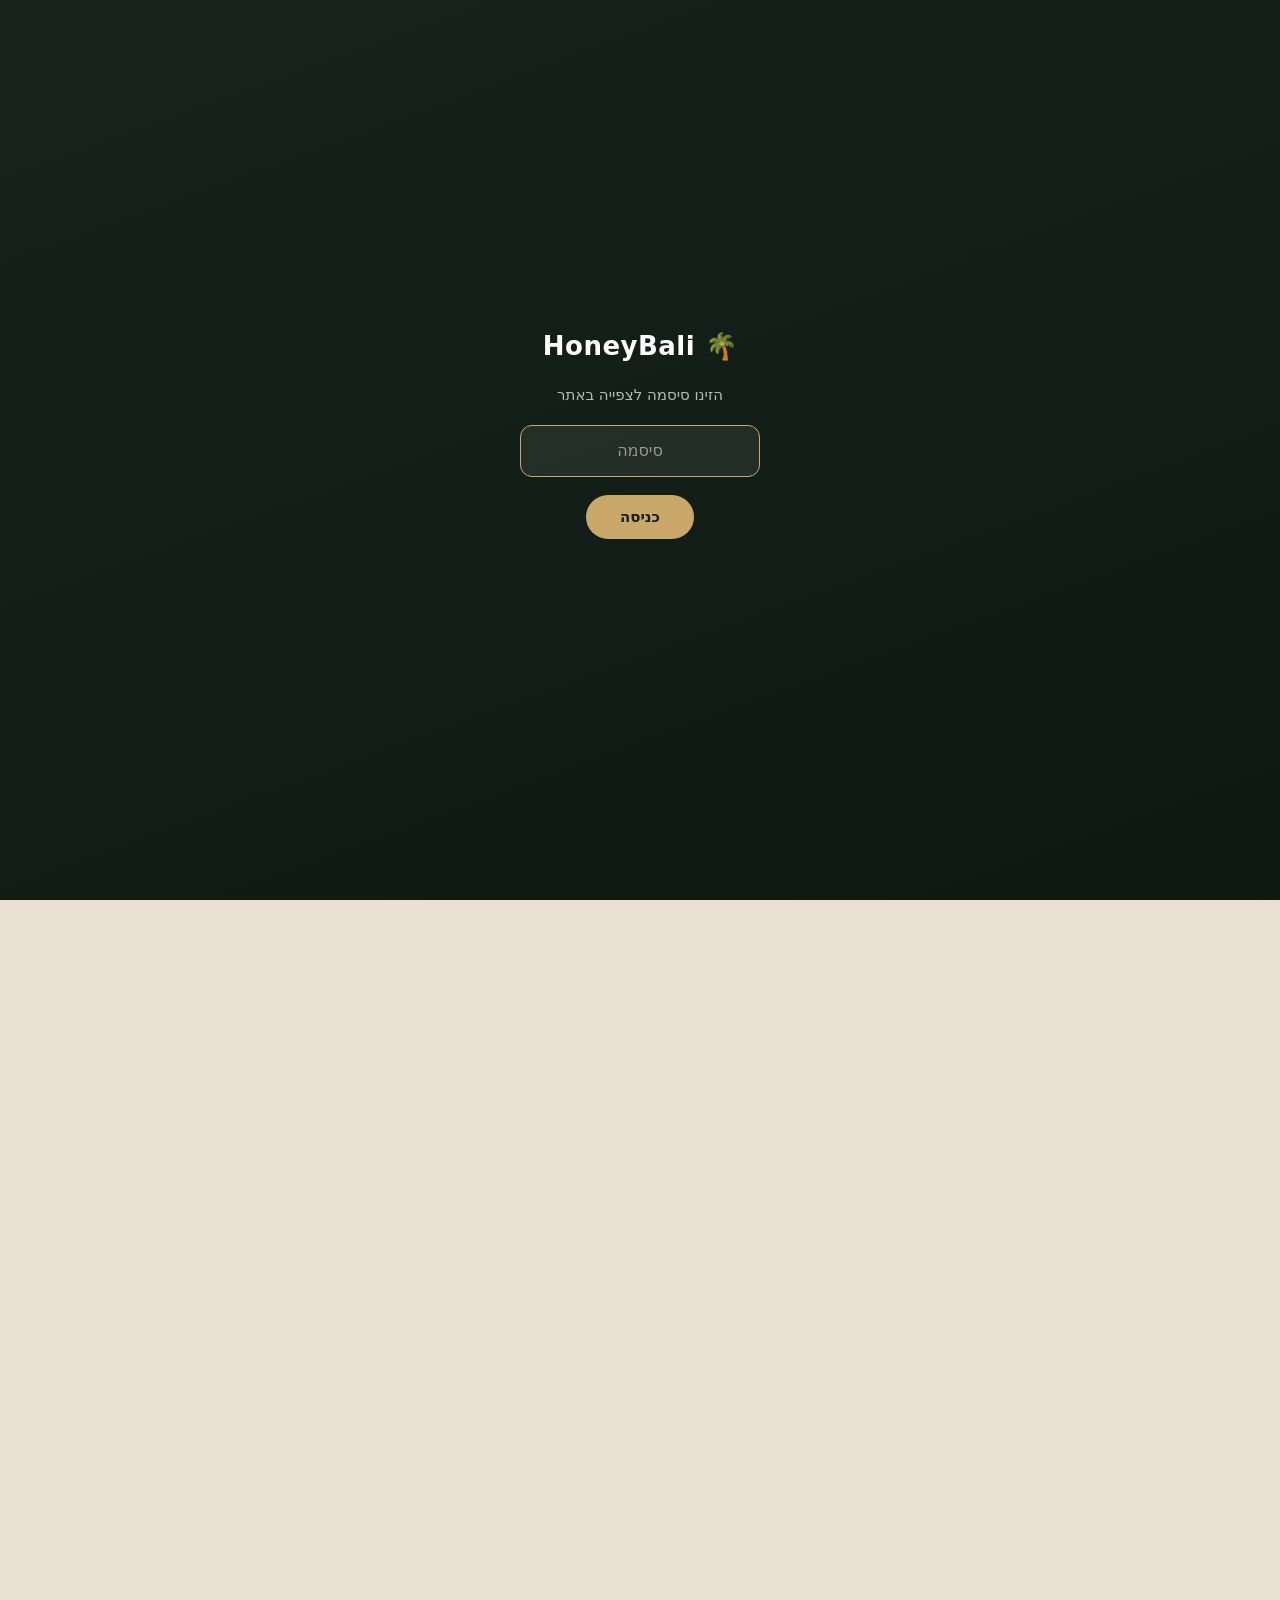
==== commit 8980b99f: "Full rebrand: HoneyBali replaces all competitor (Bali Dream) branding — logos, metadata, JSON-LD, co" ====
--- a/index.html
+++ b/index.html
@@ -1,6 +1,6 @@
 <!DOCTYPE html>
-<!-- saved from url=(0024)https://balidream.co.il/ -->
-<html lang="he" dir="rtl" class="assistant_d9eccc40-module__upvO-G__variable lenis"><head><meta http-equiv="Content-Type" content="text/html; charset=UTF-8"><meta name="viewport" content="width=device-width, initial-scale=1"><link rel="preload" href="https://balidream.co.il/_next/static/media/01e4147cff8141ee-s.p.7787e134.woff2" as="font" crossorigin="" type="font/woff2"><link rel="preload" href="https://balidream.co.il/_next/static/media/1a072933b891bea6-s.p.5b1e0e00.woff2" as="font" crossorigin="" type="font/woff2"><link rel="preload" href="https://balidream.co.il/_next/static/media/4c42083b9bffcb01-s.p.4364391d.woff2" as="font" crossorigin="" type="font/woff2"><link rel="preload" href="https://balidream.co.il/_next/static/media/8bd76523131fa0fc-s.p.eb17b6b9.woff2" as="font" crossorigin="" type="font/woff2"><link rel="preload" href="https://balidream.co.il/_next/static/media/fba5a26ea33df6a3-s.p.1bbdebe6.woff2" as="font" crossorigin="" type="font/woff2"><link rel="preload" as="image" href="./assets/gate-white.svg"><link rel="preload" as="image" href="./assets/text-white.svg"><link rel="preload" href="./assets/logo-white.svg" as="image"><link rel="stylesheet" href="./assets/087c7e42bf954760.css" data-precedence="next"><link rel="stylesheet" href="./assets/3963c8e6a105fef8.css" data-precedence="next"><link rel="preload" as="script" fetchpriority="low" href="./assets/95a03aa8effbcbd5.js"><script src="./assets/13ec1c91874db02e.js" async=""></script><script src="./assets/7084fc2b86391d8b.js" async=""></script><script src="./assets/3a7ba59533961d35.js" async=""></script><script src="./assets/turbopack-a7da27d8f473b0b1.js" async=""></script><script src="./assets/ff1a16fafef87110.js" async=""></script><script src="./assets/d2be314c3ece3fbe.js" async=""></script><script src="./assets/0494b0bfa5d68f76.js" async=""></script><script src="./assets/6e801bdf40c8a8d5.js" async=""></script><script src="./assets/2f8c43a86f0dde2e.js" async=""></script><script src="./assets/2c6507d9fb982fdb.js" async=""></script><script src="./assets/85ff9d49a23685e2.js" async=""></script><meta name="next-size-adjust" content=""><title>Bali Dream — הפכו את חלום הטיול לבאלי למציאות</title><meta name="description" content="ירח דבש, ריטריטים, מלונות יוקרה וטיולים מותאמים אישית באלי ואינדונזיה. שנים של מומחיות מקומית, ליווי צמוד מא׳ עד ת׳."><meta name="robots" content="index, follow"><link rel="canonical" href="https://balidream.co.il/"><link rel="alternate" hreflang="en" href="https://thebalidream.com/"><link rel="alternate" hreflang="he" href="https://balidream.co.il/"><link rel="alternate" hreflang="x-default" href="https://thebalidream.com/"><meta property="og:title" content="Bali Dream — הפכו את חלום הטיול לבאלי למציאות"><meta property="og:description" content="ירח דבש, ריטריטים, מלונות יוקרה וטיולים מותאמים אישית באלי ואינדונזיה. שנים של מומחיות מקומית, ליווי צמוד מא׳ עד ת׳."><meta property="og:url" content="https://balidream.co.il"><meta property="og:site_name" content="Bali Dream"><meta property="og:locale" content="he_IL"><meta property="og:image" content="https://balidream.co.il/og/default.jpg"><meta property="og:image:width" content="1200"><meta property="og:image:height" content="630"><meta property="og:image:alt" content="Bali Dream"><meta property="og:type" content="website"><meta name="twitter:card" content="summary_large_image"><meta name="twitter:title" content="Bali Dream — הפכו את חלום הטיול לבאלי למציאות"><meta name="twitter:description" content="ירח דבש, ריטריטים, מלונות יוקרה וטיולים מותאמים אישית באלי ואינדונזיה."><meta name="twitter:image" content="https://balidream.co.il/og/default.jpg"><link rel="icon" href="https://balidream.co.il/favicon.ico?favicon.239df09b.ico" sizes="32x32" type="image/x-icon"><script src="./assets/a6dad97d9634a72d.js" nomodule=""></script><script src="chrome-extension://liecbddmkiiihnedobmlmillhodjkdmb/js/recordConsoleEvents.js"></script><script src="./assets/2e1db47286fd3f93.js"></script><link rel="stylesheet" href="assets/honeybali-enhance.css"><meta name="robots" content="noindex, nofollow"><style id="hb-gate-style">html.hb-locked body>*:not(#hb-gate){visibility:hidden!important}#hb-gate{position:fixed;inset:0;z-index:2147483647;background:linear-gradient(160deg,#16241c,#0e1813);display:flex;flex-direction:column;align-items:center;justify-content:center;gap:18px;font-family:system-ui,-apple-system,Arial;visibility:visible!important;direction:rtl}#hb-gate h1{color:#fff;font-size:26px;margin:0;font-weight:700;letter-spacing:.5px}#hb-gate p{color:#ffffffb0;margin:0;font-size:15px}#hb-gate input{padding:13px 18px;border-radius:12px;border:1px solid #ffffff2e;background:#ffffff12;color:#fff;font-size:16px;text-align:center;width:240px;outline:none}#hb-gate input:focus{border-color:#c9a86a}#hb-gate button{padding:11px 34px;border-radius:999px;border:0;background:#c9a86a;color:#14201a;font-weight:700;font-size:15px;cursor:pointer}#hb-gate .hb-err{color:#ff9090;font-size:13px;min-height:16px}</style><script>(function(){var PW="bali2026",KEY="hb_auth";try{if(sessionStorage.getItem(KEY)==="1")return}catch(e){}var d=document;d.documentElement.classList.add("hb-locked");function build(){if(d.getElementById("hb-gate"))return;var g=d.createElement("div");g.id="hb-gate";g.innerHTML='<h1>\uD83C\uDF34 Honey Bali</h1><p>\u05d4\u05d6\u05d9\u05e0\u05d5 \u05e1\u05d9\u05e1\u05de\u05d4 \u05dc\u05e6\u05e4\u05d9\u05d9\u05d4 \u05d1\u05d0\u05ea\u05e8</p><input id="hb-pw" type="password" autocomplete="off" placeholder="\u05e1\u05d9\u05e1\u05de\u05d4"><button id="hb-go">\u05db\u05e0\u05d9\u05e1\u05d4</button><div class="hb-err" id="hb-err"></div>';d.body.appendChild(g);var inp=g.querySelector("#hb-pw"),btn=g.querySelector("#hb-go"),err=g.querySelector("#hb-err");function go(){if(inp.value===PW){try{sessionStorage.setItem(KEY,"1")}catch(e){}d.documentElement.classList.remove("hb-locked");g.remove()}else{err.textContent="\u05e1\u05d9\u05e1\u05de\u05d4 \u05e9\u05d2\u05d5\u05d9\u05d4";inp.value="";inp.focus()}}btn.addEventListener("click",go);inp.addEventListener("keydown",function(e){if(e.key==="Enter")go()});inp.focus()}if(d.body)build();else d.addEventListener("DOMContentLoaded",build)})();</script></head><body class="min-h-screen bg-background font-main text-foreground antialiased" data-new-gr-c-s-check-loaded="14.1305.0" data-gr-ext-installed=""><div hidden=""><!--$--><!--/$--></div><script type="application/ld+json">{"@context":"https://schema.org","@graph":[{"@type":"TravelAgency","@id":"https://thebalidream.com/#organization","name":"Bali Dream","alternateName":"באלי דרים","url":"https://thebalidream.com","logo":{"@type":"ImageObject","url":"logo/logo.png"},"description":"שירות קונסיירז׳ פרימיום לטיולים בבאלי ואינדונזיה — ויזות, מלונות בוטיק, סיורים פרטיים, העברות ותכנון מותאם אישית","areaServed":{"@type":"Country","name":"Israel"},"serviceArea":[{"@type":"Place","name":"Bali, Indonesia"},{"@type":"Place","name":"Indonesia"}],"knowsLanguage":"he","contactPoint":{"@type":"ContactPoint","contactType":"customer service","availableLanguage":["Hebrew","English"]}},{"@type":"WebSite","@id":"https://thebalidream.com/#website","name":"Bali Dream","url":"https://thebalidream.com","publisher":{"@id":"https://thebalidream.com/#organization"},"inLanguage":"he-IL"}]}</script><a href="https://balidream.co.il/#main-content" class="fixed top-0 start-0 z-[100] -translate-y-full rounded-ee-lg bg-brand px-6 py-3 text-sm font-semibold text-white transition-transform duration-200 focus:translate-y-0">דלג לתוכן הראשי</a><header role="banner" class="fixed inset-x-0 top-0 z-50 transition-all duration-500 bg-transparent"><nav aria-label="ניווט ראשי" class="mx-auto flex max-w-[1440px] items-center px-6 py-4 sm:px-8 lg:px-12"><div class="hidden flex-1 items-center gap-10 lg:flex"><a href="https://balidream.co.il/#about" class="text-sm font-medium transition-colors duration-300 text-white/70 hover:text-white">החלום</a><a href="https://balidream.co.il/#destinations" class="text-sm font-medium transition-colors duration-300 text-white/70 hover:text-white">יעדים</a><a href="https://balidream.co.il/#services" class="text-sm font-medium transition-colors duration-300 text-white/70 hover:text-white">שירותים</a><a class="text-sm font-medium transition-colors duration-300 text-white/70 hover:text-white" href="https://balidream.co.il/he/about">עלינו</a><button class="text-sm font-medium transition-colors duration-300 text-white/70 hover:text-white" aria-label="Switch to English">EN</button></div><div class="flex flex-1 items-center lg:hidden"><button type="button" class="relative z-50 flex h-11 w-11 flex-col items-center justify-center gap-[5px] text-white" aria-label="פתח תפריט" aria-expanded="false" aria-controls="mobile-menu"><span class="block h-[1.5px] w-5 bg-current" style="transform: none;"></span><span class="block h-[1.5px] w-5 bg-current" style="opacity: 1;"></span><span class="block h-[1.5px] w-5 bg-current" style="transform: none;"></span></button></div><a class="flex items-center" aria-label="Bali Dream — דף הבית" href="https://balidream.co.il/he"><img src="./assets/gate-white.svg" alt="Bali Dream" class="w-auto transition-all duration-500 h-8 sm:h-10"></a><div class="flex flex-1 items-center justify-end"><a href="https://balidream.co.il/#contact" class="hidden rounded-full px-6 py-2 text-[14px] font-normal transition-all duration-300 hover:scale-[1.02] active:scale-[0.98] lg:inline-flex bg-white/15 text-white backdrop-blur-md hover:bg-white/25" style="letter-spacing:-0.016em">בואו נדבר</a></div></nav></header><main id="main-content" tabindex="-1"><section class="relative h-dvh overflow-hidden"><video class="absolute inset-0 hidden h-full w-full object-cover md:block" autoplay="" muted="" loop="" playsinline="" preload="auto" poster="images/photos/hero-wide-poster.jpg"><source src="https://pub-eb375a42182a4d73bca347a222e87d36.r2.dev/videos/Hero_Wide.mp4" type="video/mp4"></video><video class="absolute inset-0 block h-full w-full object-cover md:hidden" autoplay="" muted="" loop="" playsinline="" preload="none" poster="images/photos/hero-vertical-poster.jpg"><source src="https://pub-eb375a42182a4d73bca347a222e87d36.r2.dev/videos/Hero_Vertical.mp4" type="video/mp4"></video><div class="absolute inset-0" style="background:linear-gradient(to bottom, rgba(0,0,0,0.35) 0%, rgba(0,0,0,0.40) 40%, rgba(0,0,0,0.35) 70%, rgba(0,0,0,0.15) 90%, transparent 100%)"></div><div class="absolute inset-x-0 bottom-0 h-56" style="background:linear-gradient(to bottom, transparent 0%, transparent 30%, rgba(232,225,209,0.08) 50%, rgba(232,225,209,0.25) 70%, rgba(232,225,209,0.6) 85%, var(--background) 100%)"></div><div class="absolute inset-0 flex flex-col items-center justify-center px-6 text-center text-white" style="text-shadow:0 1px 8px rgba(0,0,0,0.5), 0 4px 20px rgba(0,0,0,0.25)"><h1 class="flex items-center justify-center" style="opacity: 1; filter: blur(0px);"><img src="./assets/text-white.svg" alt="Bali Dream" class="h-10 w-auto sm:h-14 lg:h-18 xl:h-22" style="filter:drop-shadow(0 0 20px rgba(255,255,255,0.25)) drop-shadow(0 2px 12px rgba(0,0,0,0.4))"></h1><p class="font-body mt-6 text-lg leading-relaxed text-white/70 sm:text-xl" style="opacity: 1; transform: none;">הופכים לכם את החלום למציאות</p><a href="https://balidream.co.il/#contact" class="mt-10 inline-flex items-center justify-center rounded-full bg-white/20 px-7 py-3 text-[17px] font-normal text-white backdrop-blur-md" tabindex="0" style="text-shadow: none; letter-spacing: -0.022em; opacity: 1; transform: none;">בואו נדבר</a></div><div class="absolute inset-x-0 bottom-8 flex justify-center" aria-hidden="true" style="opacity: 1;"><div class="h-10 w-px origin-top bg-white/20" style="transform: scaleY(0.170486);"></div></div></section><section id="about" class="bg-background py-20 sm:py-28 lg:py-32 !pt-10 !pb-12 sm:!pt-16 sm:!pb-20 lg:!pt-20 lg:!pb-28"><div class="mx-auto w-full px-6 sm:px-8 lg:px-12 max-w-[960px] "><div class="mx-auto max-w-[680px] text-center"><h2 class="font-heading text-4xl font-bold leading-[1.15] sm:text-5xl lg:text-6xl" style="opacity: 1; transform: none;">חולמים על באלי?<br><span class="font-normal text-brand">אנחנו הופכים את זה למציאות.</span></h2><p class="font-body mx-auto mt-6 max-w-[540px] text-lg leading-relaxed text-foreground-muted sm:text-xl" style="opacity: 1; transform: none;">היכרות של שנים עם היעד, המלונות הטובים והיפים ביותר וליווי צמוד מא׳ עד ת׳, כדי שכל פרט בטיול האינדונזי שלכם יהיה לא פחות ממושלם.</p></div></div><div class="mx-auto w-full px-6 sm:px-8 lg:px-12 max-w-[1440px] "><h3 class="font-heading mx-auto mt-12 max-w-5xl text-center text-2xl font-bold leading-tight sm:mt-16 sm:text-3xl lg:mt-20 lg:text-4xl" style="opacity: 1; transform: none;">גלו את החבילות והשירותים שלנו</h3><div class="mx-auto mt-6 grid max-w-5xl grid-cols-3 gap-2 sm:mt-8 sm:gap-4 lg:gap-5"><a href="https://balidream.co.il/#services" class="group relative aspect-[3/4] overflow-hidden rounded-xl sm:aspect-[4/5] sm:rounded-2xl" style="opacity: 1; transform: none;"><div class="absolute inset-0 h-full w-full transition-transform duration-700 ease-out group-hover:scale-105"><video muted="" loop="" playsinline="" preload="auto" poster="images/services/honeymoon.jpg" class="h-full w-full object-cover"><source src="https://pub-eb375a42182a4d73bca347a222e87d36.r2.dev/videos/services/honeymoon.mp4" type="video/mp4"></video></div><div class="absolute inset-0 bg-gradient-to-t from-black/70 via-black/10 to-transparent"></div><div class="absolute inset-x-0 bottom-0 p-3 sm:p-5"><p class="text-[11px] font-medium leading-tight text-white sm:text-base">חבילת ירח דבש וטיולי יוקרה</p></div></a><a href="https://balidream.co.il/#services" class="group relative aspect-[3/4] overflow-hidden rounded-xl sm:aspect-[4/5] sm:rounded-2xl" style="opacity: 1; transform: none;"><div class="absolute inset-0 h-full w-full transition-transform duration-700 ease-out group-hover:scale-105"><video muted="" loop="" playsinline="" preload="auto" poster="images/services/retreats.jpg" class="h-full w-full object-cover"><source src="https://pub-eb375a42182a4d73bca347a222e87d36.r2.dev/videos/services/retreats.mp4" type="video/mp4"></video></div><div class="absolute inset-0 bg-gradient-to-t from-black/70 via-black/10 to-transparent"></div><div class="absolute inset-x-0 bottom-0 p-3 sm:p-5"><p class="text-[11px] font-medium leading-tight text-white sm:text-base">ריטריטים וקבוצות</p></div></a><a href="https://balidream.co.il/#services" class="group relative aspect-[3/4] overflow-hidden rounded-xl sm:aspect-[4/5] sm:rounded-2xl" style="opacity: 1; transform: none;"><div class="absolute inset-0 h-full w-full transition-transform duration-700 ease-out group-hover:scale-105"><video muted="" loop="" playsinline="" preload="auto" poster="images/services/planning.jpg" class="h-full w-full object-cover"><source src="https://pub-eb375a42182a4d73bca347a222e87d36.r2.dev/videos/services/planning.mp4" type="video/mp4"></video></div><div class="absolute inset-0 bg-gradient-to-t from-black/70 via-black/10 to-transparent"></div><div class="absolute inset-x-0 bottom-0 p-3 sm:p-5"><p class="text-[11px] font-medium leading-tight text-white sm:text-base">תכנון טיול</p></div></a></div></div></section><section id="destinations" class="bg-background-dark text-white py-28 sm:py-36 lg:py-44 !py-16 sm:!py-28 lg:!py-44"><div class="mx-auto max-w-[1440px] px-6 sm:px-8 lg:px-12 2xl:max-w-[1800px]"><div class="mb-12 sm:mb-16"><h2 class="font-heading text-4xl font-bold leading-[1.15] sm:text-5xl lg:text-6xl" style="opacity: 1; transform: none;">היעדים שלנו</h2><p class="mt-4 max-w-lg text-lg leading-relaxed text-white/70 sm:text-xl" style="opacity: 1; transform: none;">כל אזור, עולם בפני עצמו</p></div><div class="hidden md:block"><div class="flex h-[520px] gap-2 lg:h-[580px] lg:gap-3 xl:h-[640px]"><div role="button" tabindex="0" aria-expanded="false" aria-label="אולוואטו — לחצו לפתיחה" data-destination="uluwatu" class="relative cursor-pointer overflow-hidden rounded-2xl" style="flex: 1 1 0%; min-width: 0px; transform: none; transform-origin: 50% 50% 0px;"><div class="absolute inset-0 bg-cover bg-center transition-opacity duration-500" style="background-image: url(&quot;images/destinations/Uluwatu.jpg&quot;); opacity: 1;"></div><video class="absolute inset-0 h-full w-full object-cover transition-opacity duration-500" style="opacity: 0;" src="https://pub-eb375a42182a4d73bca347a222e87d36.r2.dev/videos/destinations/Uluwatu.mp4" muted="" loop="" playsinline="" preload="none"></video><div class="absolute inset-0 bg-gradient-to-t from-black/80 via-black/20 to-transparent"></div><div class="absolute inset-x-0 bottom-0 z-10 flex items-center justify-center pb-6"><span class="text-lg font-semibold text-white" style="writing-mode: vertical-rl; transform: rotate(180deg);">אולוואטו</span></div></div><div role="button" tabindex="0" aria-expanded="false" aria-label="צ׳אנגו/סמיניאק — לחצו לפתיחה" data-destination="canggu" class="relative cursor-pointer overflow-hidden rounded-2xl" style="flex: 1 1 0%; min-width: 0px; transform: none; transform-origin: 50% 50% 0px;"><div class="absolute inset-0 bg-cover bg-center transition-opacity duration-500" style="background-image:url(images/destinations/Canggu.jpg);opacity:1"></div><video class="absolute inset-0 h-full w-full object-cover transition-opacity duration-500" style="opacity:0" src="https://pub-eb375a42182a4d73bca347a222e87d36.r2.dev/videos/destinations/Canggu.mp4" muted="" loop="" playsinline="" preload="none"></video><div class="absolute inset-0 bg-gradient-to-t from-black/80 via-black/20 to-transparent"></div><div class="absolute inset-x-0 bottom-0 z-10 flex items-center justify-center pb-6"><span class="text-lg font-semibold text-white" style="writing-mode:vertical-rl;transform:rotate(180deg)">צ׳אנגו/סמיניאק</span></div></div><div role="button" tabindex="0" aria-expanded="false" aria-label="אובוד — לחצו לפתיחה" data-destination="ubud" class="relative cursor-pointer overflow-hidden rounded-2xl" style="flex: 1 1 0%; min-width: 0px; transform: none; transform-origin: 50% 50% 0px;"><div class="absolute inset-0 bg-cover bg-center transition-opacity duration-500" style="background-image: url(&quot;images/destinations/Ubud.jpg&quot;); opacity: 1;"></div><video class="absolute inset-0 h-full w-full object-cover transition-opacity duration-500" style="opacity: 0;" src="https://pub-eb375a42182a4d73bca347a222e87d36.r2.dev/videos/destinations/Ubud.mp4" muted="" loop="" playsinline="" preload="none"></video><div class="absolute inset-0 bg-gradient-to-t from-black/80 via-black/20 to-transparent"></div><div class="absolute inset-x-0 bottom-0 z-10 flex items-center justify-center pb-6"><span class="text-lg font-semibold text-white" style="writing-mode:vertical-rl;transform:rotate(180deg)">אובוד</span></div></div><div role="button" tabindex="0" aria-expanded="false" aria-label="סידמן — לחצו לפתיחה" data-destination="sidemen" class="relative cursor-pointer overflow-hidden rounded-2xl" style="flex: 1 1 0%; min-width: 0px; transform: none; transform-origin: 50% 50% 0px;"><div class="absolute inset-0 bg-cover bg-center transition-opacity duration-500" style="background-image: url(&quot;images/destinations/Sideman.jpg&quot;); opacity: 1;"></div><video class="absolute inset-0 h-full w-full object-cover transition-opacity duration-500" style="opacity: 0;" src="https://pub-eb375a42182a4d73bca347a222e87d36.r2.dev/videos/destinations/Sideman.mp4" muted="" loop="" playsinline="" preload="none"></video><div class="absolute inset-0 bg-gradient-to-t from-black/80 via-black/20 to-transparent"></div><div class="absolute inset-x-0 bottom-0 z-10 flex items-center justify-center pb-6"><span class="text-lg font-semibold text-white" style="writing-mode:vertical-rl;transform:rotate(180deg)">סידמן</span></div></div><div role="button" tabindex="0" aria-expanded="false" aria-label="צפון באלי — לחצו לפתיחה" data-destination="north-bali" class="relative cursor-pointer overflow-hidden rounded-2xl" style="flex: 1 1 0%; min-width: 0px; transform: none; transform-origin: 50% 50% 0px;"><div class="absolute inset-0 bg-cover bg-center transition-opacity duration-500" style="background-image: url(&quot;images/destinations/NorthBali.jpg&quot;); opacity: 1;"></div><video class="absolute inset-0 h-full w-full object-cover transition-opacity duration-500" style="opacity: 0;" src="https://pub-eb375a42182a4d73bca347a222e87d36.r2.dev/videos/destinations/NorthBali.mp4" muted="" loop="" playsinline="" preload="none"></video><div class="absolute inset-0 bg-gradient-to-t from-black/80 via-black/20 to-transparent"></div><div class="absolute inset-x-0 bottom-0 z-10 flex items-center justify-center pb-6"><span class="text-lg font-semibold text-white" style="writing-mode:vertical-rl;transform:rotate(180deg)">צפון באלי</span></div></div><div role="button" tabindex="0" aria-expanded="false" aria-label="נוסה פנידה — לחצו לפתיחה" data-destination="nusa-penida" class="relative cursor-pointer overflow-hidden rounded-2xl" style="flex: 1 1 0%; min-width: 0px; transform: none; transform-origin: 50% 50% 0px;"><div class="absolute inset-0 bg-cover bg-center transition-opacity duration-500" style="background-image:url(images/destinations/NusaPenida.jpg);opacity:1"></div><video class="absolute inset-0 h-full w-full object-cover transition-opacity duration-500" style="opacity:0" src="https://pub-eb375a42182a4d73bca347a222e87d36.r2.dev/videos/destinations/NusaPenida.mp4" muted="" loop="" playsinline="" preload="none"></video><div class="absolute inset-0 bg-gradient-to-t from-black/80 via-black/20 to-transparent"></div><div class="absolute inset-x-0 bottom-0 z-10 flex items-center justify-center pb-6"><span class="text-lg font-semibold text-white" style="writing-mode: vertical-rl; transform: rotate(180deg);">נוסה פנידה</span></div></div><div role="button" tabindex="0" aria-expanded="false" aria-label="פלורס — לחצו לפתיחה" data-destination="flores" class="relative cursor-pointer overflow-hidden rounded-2xl" style="flex: 1 1 0%; min-width: 0px; transform: none; transform-origin: 50% 50% 0px;"><div class="absolute inset-0 bg-cover bg-center transition-opacity duration-500" style="background-image: url(&quot;images/destinations/Flores_Komodo.jpg&quot;); opacity: 1;"></div><video class="absolute inset-0 h-full w-full object-cover transition-opacity duration-500" style="opacity: 0;" src="https://pub-eb375a42182a4d73bca347a222e87d36.r2.dev/videos/destinations/Flores_Komodo.mp4" muted="" loop="" playsinline="" preload="none"></video><div class="absolute inset-0 bg-gradient-to-t from-black/80 via-black/20 to-transparent"></div><div class="absolute inset-x-0 bottom-0 z-10 flex items-center justify-center pb-6"><span class="text-lg font-semibold text-white" style="writing-mode: vertical-rl; transform: rotate(180deg);">פלורס</span></div></div><div role="button" tabindex="0" aria-expanded="true" aria-label="איים נוספים — פתוח" data-destination="other-islands" class="relative cursor-pointer overflow-hidden rounded-2xl" style="flex: 4 1 0%; min-width: 0px; transform: none; transform-origin: 50% 50% 0px;"><div class="absolute inset-0 bg-cover bg-center transition-opacity duration-500" style="background-image: url(&quot;images/destinations/OtherIslands.jpg&quot;); opacity: 1;"></div><video class="absolute inset-0 h-full w-full object-cover transition-opacity duration-500" style="opacity: 0;" src="https://pub-eb375a42182a4d73bca347a222e87d36.r2.dev/videos/destinations/OtherIslands.mp4" muted="" loop="" playsinline="" preload="none"></video><div class="absolute inset-0 rounded-2xl" style="box-shadow: rgba(0, 0, 0, 0.2) 12px 40px 40px;"></div><div class="absolute inset-0 bg-gradient-to-t from-black/80 via-black/20 to-transparent"></div><div class="absolute inset-x-0 bottom-0 z-10 p-8 text-white lg:p-10" style="opacity: 1; transform: none;"><h3 class="font-heading text-3xl font-bold lg:text-4xl">איים נוספים</h3><p class="mt-3 max-w-md text-sm leading-relaxed text-white/75 lg:text-base">באינדונזיה יש מעל 17,000 איים, איתנו תוכלו לגלות כאלה שתיירים כמעט ולא דרכו בהם</p></div></div></div><div class="mt-6 hidden justify-center md:flex"><button class="flex h-11 w-11 items-center justify-center" aria-label="הצג אולוואטו"><span class="block h-2 rounded-full bg-white/30" style="width: 8px;"></span></button><button class="flex h-11 w-11 items-center justify-center" aria-label="הצג צ׳אנגו/סמיניאק"><span class="block h-2 rounded-full bg-white/30" style="width: 8px;"></span></button><button class="flex h-11 w-11 items-center justify-center" aria-label="הצג אובוד"><span class="block h-2 rounded-full bg-white/30" style="width: 8px;"></span></button><button class="flex h-11 w-11 items-center justify-center" aria-label="הצג סידמן"><span class="block h-2 rounded-full bg-white/30" style="width: 8px;"></span></button><button class="flex h-11 w-11 items-center justify-center" aria-label="הצג צפון באלי"><span class="block h-2 rounded-full bg-white/30" style="width: 8px;"></span></button><button class="flex h-11 w-11 items-center justify-center" aria-label="הצג נוסה פנידה"><span class="block h-2 rounded-full bg-white/30" style="width: 8px;"></span></button><button class="flex h-11 w-11 items-center justify-center" aria-label="הצג פלורס"><span class="block h-2 rounded-full bg-white/30" style="width: 8px;"></span></button><button class="flex h-11 w-11 items-center justify-center" aria-label="הצג איים נוספים"><span class="block h-2 rounded-full bg-white" style="width: 32px;"></span></button></div></div></div><div class="scrollbar-hide flex snap-x snap-mandatory gap-4 overflow-x-auto px-6 pb-4 md:hidden"><div role="button" tabindex="0" aria-label="אולוואטו" class="relative aspect-[3/4] w-[75vw] flex-shrink-0 snap-center overflow-hidden rounded-2xl"><div class="absolute inset-0 h-full w-full"><video muted="" loop="" playsinline="" preload="none" poster="images/destinations/Uluwatu.jpg" class="h-full w-full object-cover"><source src="https://pub-eb375a42182a4d73bca347a222e87d36.r2.dev/videos/destinations/Uluwatu.mp4" type="video/mp4"></video></div><div class="absolute inset-0 bg-gradient-to-t from-black/80 via-black/20 to-transparent"></div><div class="absolute inset-x-0 bottom-0 p-6 text-white"><h3 class="text-2xl font-bold">אולוואטו</h3><p class="mt-2 text-sm leading-relaxed text-white/75">עיירת הגלישה הכי מדוברת בעולם. שקיעות מדהימות, ביץ׳ קלאבים יוקרתיים, חופים מדהימים ודרינקים מול השקיעות היפות ביותר בכדור הארץ</p></div></div><div role="button" tabindex="0" aria-label="צ׳אנגו/סמיניאק" class="relative aspect-[3/4] w-[75vw] flex-shrink-0 snap-center overflow-hidden rounded-2xl"><div class="absolute inset-0 h-full w-full"><video muted="" loop="" playsinline="" preload="none" poster="images/destinations/Canggu.jpg" class="h-full w-full object-cover"><source src="https://pub-eb375a42182a4d73bca347a222e87d36.r2.dev/videos/destinations/Canggu.mp4" type="video/mp4"></video></div><div class="absolute inset-0 bg-gradient-to-t from-black/80 via-black/20 to-transparent"></div><div class="absolute inset-x-0 bottom-0 p-6 text-white"><h3 class="text-2xl font-bold">צ׳אנגו/סמיניאק</h3><p class="mt-2 text-sm leading-relaxed text-white/75">העיירות התוססות ביותר בבאלי. חנויות, מסיבות חוף, בתי קפה ומסעדות ואווירה צעירה של חופש.</p></div></div><div role="button" tabindex="0" aria-label="אובוד" class="relative aspect-[3/4] w-[75vw] flex-shrink-0 snap-center overflow-hidden rounded-2xl"><div class="absolute inset-0 h-full w-full"><video muted="" loop="" playsinline="" preload="none" poster="images/destinations/Ubud.jpg" class="h-full w-full object-cover"><source src="https://pub-eb375a42182a4d73bca347a222e87d36.r2.dev/videos/destinations/Ubud.mp4" type="video/mp4"></video></div><div class="absolute inset-0 bg-gradient-to-t from-black/80 via-black/20 to-transparent"></div><div class="absolute inset-x-0 bottom-0 p-6 text-white"><h3 class="text-2xl font-bold">אובוד</h3><p class="mt-2 text-sm leading-relaxed text-white/75">הפנינה של התרבות הבאלינזית. עיר מדהימה בלב הטבע הפראי של באלי - מקדשים, מפלים, שדות אורז ואווירה שאין בשום מקום אחר</p></div></div><div role="button" tabindex="0" aria-label="סידמן" class="relative aspect-[3/4] w-[75vw] flex-shrink-0 snap-center overflow-hidden rounded-2xl"><div class="absolute inset-0 h-full w-full"><video muted="" loop="" playsinline="" preload="none" poster="images/destinations/Sideman.jpg" class="h-full w-full object-cover"><source src="https://pub-eb375a42182a4d73bca347a222e87d36.r2.dev/videos/destinations/Sideman.mp4" type="video/mp4"></video></div><div class="absolute inset-0 bg-gradient-to-t from-black/80 via-black/20 to-transparent"></div><div class="absolute inset-x-0 bottom-0 p-6 text-white"><h3 class="text-2xl font-bold">סידמן</h3><p class="mt-2 text-sm leading-relaxed text-white/75">המקום שהזמן עצר בו. ג׳ונגלים פראיים, שקט מהעולם ווילות בסגנון באלי שרואים רק בסרטים - השילוב המושלם בין הטבע של באלי ליוקרה ועיצוב ברמה הגבוהה ביותר.</p></div></div><div role="button" tabindex="0" aria-label="צפון באלי" class="relative aspect-[3/4] w-[75vw] flex-shrink-0 snap-center overflow-hidden rounded-2xl"><div class="absolute inset-0 h-full w-full"><video muted="" loop="" playsinline="" preload="none" poster="images/destinations/NorthBali.jpg" class="h-full w-full object-cover"><source src="https://pub-eb375a42182a4d73bca347a222e87d36.r2.dev/videos/destinations/NorthBali.mp4" type="video/mp4"></video></div><div class="absolute inset-0 bg-gradient-to-t from-black/80 via-black/20 to-transparent"></div><div class="absolute inset-x-0 bottom-0 p-6 text-white"><h3 class="text-2xl font-bold">צפון באלי</h3><p class="mt-2 text-sm leading-relaxed text-white/75">טבע עוצר נשימה - מפלים עצומים, מרחבים אין סופיים ומקדשים מיוחדים. האזור שלא תוכלו להפסיק לצלם בו.</p></div></div><div role="button" tabindex="0" aria-label="נוסה פנידה" class="relative aspect-[3/4] w-[75vw] flex-shrink-0 snap-center overflow-hidden rounded-2xl"><div class="absolute inset-0 h-full w-full"><video muted="" loop="" playsinline="" preload="none" poster="images/destinations/NusaPenida.jpg" class="h-full w-full object-cover"><source src="https://pub-eb375a42182a4d73bca347a222e87d36.r2.dev/videos/destinations/NusaPenida.mp4" type="video/mp4"></video></div><div class="absolute inset-0 bg-gradient-to-t from-black/80 via-black/20 to-transparent"></div><div class="absolute inset-x-0 bottom-0 p-6 text-white"><h3 class="text-2xl font-bold">נוסה פנידה</h3><p class="mt-2 text-sm leading-relaxed text-white/75">החופים היפים ביותר באזור באלי. נקודות תצפית שמרגישות כמו סצנה מסרט ושחייה עם מנטות.</p></div></div><div role="button" tabindex="0" aria-label="פלורס" class="relative aspect-[3/4] w-[75vw] flex-shrink-0 snap-center overflow-hidden rounded-2xl"><div class="absolute inset-0 h-full w-full"><video muted="" loop="" playsinline="" preload="none" poster="images/destinations/Flores_Komodo.jpg" class="h-full w-full object-cover"><source src="https://pub-eb375a42182a4d73bca347a222e87d36.r2.dev/videos/destinations/Flores_Komodo.mp4" type="video/mp4"></video></div><div class="absolute inset-0 bg-gradient-to-t from-black/80 via-black/20 to-transparent"></div><div class="absolute inset-x-0 bottom-0 p-6 text-white"><h3 class="text-2xl font-bold">פלורס</h3><p class="mt-2 text-sm leading-relaxed text-white/75">האי הנוצרי-קתולי שהתיירים עוד לא גילו. הרי געש מרהיבים, כפרים מבודדים על הרים, תרבות מיוחדת במינה ואיי הקומודו המפורסמים.</p></div></div><div role="button" tabindex="0" aria-label="איים נוספים" class="relative aspect-[3/4] w-[75vw] flex-shrink-0 snap-center overflow-hidden rounded-2xl"><div class="absolute inset-0 h-full w-full"><video muted="" loop="" playsinline="" preload="none" poster="images/destinations/OtherIslands.jpg" class="h-full w-full object-cover"><source src="https://pub-eb375a42182a4d73bca347a222e87d36.r2.dev/videos/destinations/OtherIslands.mp4" type="video/mp4"></video></div><div class="absolute inset-0 bg-gradient-to-t from-black/80 via-black/20 to-transparent"></div><div class="absolute inset-x-0 bottom-0 p-6 text-white"><h3 class="text-2xl font-bold">איים נוספים</h3><p class="mt-2 text-sm leading-relaxed text-white/75">באינדונזיה יש מעל 17,000 איים, איתנו תוכלו לגלות כאלה שתיירים כמעט ולא דרכו בהם</p></div></div></div><div class="mt-4 flex justify-center md:hidden"><button class="flex h-11 w-11 items-center justify-center" aria-label="הצג אולוואטו"><span class="block h-2 rounded-full bg-white/30" style="width: 8px;"></span></button><button class="flex h-11 w-11 items-center justify-center" aria-label="הצג צ׳אנגו/סמיניאק"><span class="block h-2 rounded-full bg-white/30" style="width: 8px;"></span></button><button class="flex h-11 w-11 items-center justify-center" aria-label="הצג אובוד"><span class="block h-2 rounded-full bg-white/30" style="width: 8px;"></span></button><button class="flex h-11 w-11 items-center justify-center" aria-label="הצג סידמן"><span class="block h-2 rounded-full bg-white/30" style="width: 8px;"></span></button><button class="flex h-11 w-11 items-center justify-center" aria-label="הצג צפון באלי"><span class="block h-2 rounded-full bg-white/30" style="width: 8px;"></span></button><button class="flex h-11 w-11 items-center justify-center" aria-label="הצג נוסה פנידה"><span class="block h-2 rounded-full bg-white/30" style="width: 8px;"></span></button><button class="flex h-11 w-11 items-center justify-center" aria-label="הצג פלורס"><span class="block h-2 rounded-full bg-white/30" style="width: 8px;"></span></button><button class="flex h-11 w-11 items-center justify-center" aria-label="הצג איים נוספים"><span class="block h-2 rounded-full bg-white" style="width: 24px;"></span></button></div><div class="mx-auto w-full px-6 sm:px-8 lg:px-12 max-w-[1440px] "><div class="mt-10 hidden text-center sm:block"><a href="https://balidream.co.il/#contact" class="inline-flex rounded-full bg-white px-8 py-3 text-[17px] font-normal text-brand transition-all duration-300 hover:bg-white/90 hover:scale-[1.02] hover:shadow-[0_4px_24px_rgba(0,0,0,0.12)] active:scale-[0.98]" style="letter-spacing:-0.022em">בואו נדבר</a></div></div></section><section id="services" class="bg-background py-28 sm:py-36 lg:py-44 !py-16 sm:!py-28 lg:!py-44"><div class="mx-auto w-full px-6 sm:px-8 lg:px-12 max-w-[1440px] "><div class="mb-8 sm:mb-16 lg:mb-20" style="opacity: 1; transform: none;"><h2 class="font-heading text-4xl font-bold leading-[1.15] sm:text-5xl lg:text-6xl">השירותים שלנו</h2></div><div class="lg:hidden"><div class="border-b border-foreground/10"><button class="flex w-full items-center gap-4 py-5 text-start" aria-expanded="true"><span class="text-2xl font-light text-foreground/20">01</span><span class="flex-1 text-lg font-semibold leading-tight">חבילת ירח דבש וטיולי יוקרה</span><span class="text-xl text-foreground/40" aria-hidden="true" style="transform: rotate(45deg);">+</span></button><div class="overflow-hidden" style="height:auto;opacity:1"><div class="pb-6"><div class="aspect-[4/3] overflow-hidden rounded-xl"><div class="h-full w-full"><video muted="" loop="" playsinline="" preload="auto" poster="images/services/honeymoon.jpg" class="h-full w-full object-cover"><source src="https://pub-eb375a42182a4d73bca347a222e87d36.r2.dev/videos/services/honeymoon.mp4" type="video/mp4"></video></div></div><div class="mt-4 space-y-3 text-[15px] leading-relaxed text-foreground-muted"><p>ירח דבש חוגגים פעם אחת, ובטיול החלומות שלכם אין מקום לפשרות.</p><p>אנחנו עובדים עם הריזורטים היפים ביותר בעולם, ודואגים שכל פרט ופרט בטיול שלכם יהיה לא פחות ממושלם.</p><p>החל מטיפול בלוגיסטיקה - מהויזות ועד המעברים, טיולים ואטרקציות שלא תשכחו, ליווי צמוד לכל דבר שתצטרכו, מדריך שיקח אתכם למקומות הכי שווים, ואפילו צלם מקצועי לתעד את כל הרגעים הכי יפים שתחוו.</p><p>חוויה בוטיקית ויוקרתית - זו המומחיות שלנו בבאלי דרים.</p></div><a href="https://balidream.co.il/#contact" class="mt-3 inline-flex items-center gap-1 text-[14px] font-medium text-brand">קחו אותי לטיול החלומות בבאלי<span aria-hidden="true" class="text-[16px]">›</span></a></div></div></div><div class="border-b border-foreground/10"><button class="flex w-full items-center gap-4 py-5 text-start" aria-expanded="false"><span class="text-2xl font-light text-foreground/20">02</span><span class="flex-1 text-lg font-semibold leading-tight">ריטריטים וקבוצות</span><span class="text-xl text-foreground/40" aria-hidden="true" style="transform: none;">+</span></button></div><div class="border-b border-foreground/10"><button class="flex w-full items-center gap-4 py-5 text-start" aria-expanded="false"><span class="text-2xl font-light text-foreground/20">03</span><span class="flex-1 text-lg font-semibold leading-tight">ויזות לדרכון ישראלי</span><span class="text-xl text-foreground/40" aria-hidden="true" style="transform: none;">+</span></button></div><div class="border-b border-foreground/10"><button class="flex w-full items-center gap-4 py-5 text-start" aria-expanded="false"><span class="text-2xl font-light text-foreground/20">04</span><span class="flex-1 text-lg font-semibold leading-tight">תכנון טיול</span><span class="text-xl text-foreground/40" aria-hidden="true" style="transform: none;">+</span></button></div><div class="border-b border-foreground/10"><button class="flex w-full items-center gap-4 py-5 text-start" aria-expanded="false"><span class="text-2xl font-light text-foreground/20">05</span><span class="flex-1 text-lg font-semibold leading-tight">מלונות וריזורטים</span><span class="text-xl text-foreground/40" aria-hidden="true" style="transform: none;">+</span></button></div><div class="border-b border-foreground/10"><button class="flex w-full items-center gap-4 py-5 text-start" aria-expanded="false"><span class="text-2xl font-light text-foreground/20">06</span><span class="flex-1 text-lg font-semibold leading-tight">טיולים, אטרקציות והעברות</span><span class="text-xl text-foreground/40" aria-hidden="true" style="transform: none;">+</span></button></div></div><div class="hidden gap-12 lg:flex lg:gap-16"><nav aria-label="שירותים" class="w-[220px] flex-shrink-0"><div class="sticky top-32 space-y-4" role="tablist" aria-orientation="vertical" aria-label="ניווט בין שירותים"><button role="tab" id="service-tab-0" aria-selected="true" aria-controls="service-card-0" tabindex="0" class="flex items-center gap-3 text-start text-sm transition-all duration-300 font-semibold text-foreground"><span class="inline-block h-px transition-all duration-300 w-6 bg-foreground"></span>חבילת ירח דבש וטיולי יוקרה</button><button role="tab" id="service-tab-1" aria-selected="false" aria-controls="service-card-1" tabindex="-1" class="flex items-center gap-3 text-start text-sm transition-all duration-300 text-foreground-light hover:text-foreground-muted"><span class="inline-block h-px transition-all duration-300 w-0 bg-transparent"></span>ריטריטים וקבוצות</button><button role="tab" id="service-tab-2" aria-selected="false" aria-controls="service-card-2" tabindex="-1" class="flex items-center gap-3 text-start text-sm transition-all duration-300 text-foreground-light hover:text-foreground-muted"><span class="inline-block h-px transition-all duration-300 w-0 bg-transparent"></span>ויזות לדרכון ישראלי</button><button role="tab" id="service-tab-3" aria-selected="false" aria-controls="service-card-3" tabindex="-1" class="flex items-center gap-3 text-start text-sm transition-all duration-300 text-foreground-light hover:text-foreground-muted"><span class="inline-block h-px transition-all duration-300 w-0 bg-transparent"></span>תכנון טיול</button><button role="tab" id="service-tab-4" aria-selected="false" aria-controls="service-card-4" tabindex="-1" class="flex items-center gap-3 text-start text-sm transition-all duration-300 text-foreground-light hover:text-foreground-muted"><span class="inline-block h-px transition-all duration-300 w-0 bg-transparent"></span>מלונות וריזורטים</button><button role="tab" id="service-tab-5" aria-selected="false" aria-controls="service-card-5" tabindex="-1" class="flex items-center gap-3 text-start text-sm transition-all duration-300 text-foreground-light hover:text-foreground-muted"><span class="inline-block h-px transition-all duration-300 w-0 bg-transparent"></span>טיולים, אטרקציות והעברות</button><div class="mt-8"><a href="https://balidream.co.il/#contact" class="block rounded-full bg-brand px-5 py-2 text-center text-[14px] font-normal text-white transition-all duration-300 hover:bg-brand-light hover:scale-[1.02] hover:shadow-[0_4px_24px_rgba(0,0,0,0.12)] active:scale-[0.98]" style="letter-spacing:-0.016em">בואו נדבר</a></div></div></nav><div class="hidden flex-1 lg:block"><div class="flex flex-col gap-6"><div id="service-card-0" role="tabpanel" aria-labelledby="service-tab-0" tabindex="0" class="group/card sticky overflow-hidden bg-white" style="top:96px;z-index:1;border-radius:2rem;box-shadow:0 8px 40px rgba(0,0,0,0.10), 0 2px 12px rgba(0,0,0,0.06)"><div class="flex min-h-[580px] flex-row"><div class="flex w-[50%] flex-none flex-col justify-center px-14 py-20"><h3 class="font-heading text-2xl font-bold leading-tight sm:text-3xl">חבילת ירח דבש וטיולי יוקרה</h3><div class="font-body mt-5 space-y-3 text-base leading-relaxed text-foreground-muted sm:text-lg"><p>ירח דבש חוגגים פעם אחת, ובטיול החלומות שלכם אין מקום לפשרות.</p><p>אנחנו עובדים עם הריזורטים היפים ביותר בעולם, ודואגים שכל פרט ופרט בטיול שלכם יהיה לא פחות ממושלם.</p><p>החל מטיפול בלוגיסטיקה - מהויזות ועד המעברים, טיולים ואטרקציות שלא תשכחו, ליווי צמוד לכל דבר שתצטרכו, מדריך שיקח אתכם למקומות הכי שווים, ואפילו צלם מקצועי לתעד את כל הרגעים הכי יפים שתחוו.</p><p>חוויה בוטיקית ויוקרתית - זו המומחיות שלנו בבאלי דרים.</p></div><a href="https://balidream.co.il/#contact" class="mt-6 inline-flex items-center gap-1 text-[15px] font-medium text-brand transition-colors duration-300 hover:text-brand-light">קחו אותי לטיול החלומות בבאלי<span aria-hidden="true" class="text-[17px]">›</span></a></div><div class="relative w-[50%]"><div class="absolute inset-0 overflow-hidden"><video muted="" loop="" playsinline="" preload="auto" poster="images/services/honeymoon.jpg" class="h-full w-full object-cover"><source src="https://pub-eb375a42182a4d73bca347a222e87d36.r2.dev/videos/services/honeymoon.mp4" type="video/mp4"></video></div></div></div></div><div id="service-card-1" role="tabpanel" aria-labelledby="service-tab-1" tabindex="0" class="group/card sticky overflow-hidden bg-white" style="top:108px;z-index:2;border-radius:2rem;box-shadow:0 8px 40px rgba(0,0,0,0.10), 0 2px 12px rgba(0,0,0,0.06)"><div class="flex min-h-[580px] flex-row"><div class="flex w-[50%] flex-none flex-col justify-center px-14 py-20"><h3 class="font-heading text-2xl font-bold leading-tight sm:text-3xl">ריטריטים וקבוצות</h3><div class="font-body mt-5 space-y-3 text-base leading-relaxed text-foreground-muted sm:text-lg"><p>באלי ידועה בתור מוקד עולמי של עולם הוולנס - ולא סתם.</p><p>השילוב של הטבע, התרבות והיוקרה שהיעד הזה מציע - מציע את התנאים המושלמים לחופשת וולנס וגלישה.</p><p>החל ממלונות בוטיק המותאמים בדיוק למטרות האלה, פעילויות וולנס בלי סוף, בשילוב עם הלייפסטייל והנופים שרואים רק בבאלי - תקבלו ריטריט שאין באף מקום אחר.</p></div><a href="https://balidream.co.il/#contact" class="mt-6 inline-flex items-center gap-1 text-[15px] font-medium text-brand transition-colors duration-300 hover:text-brand-light">בואו נתחיל לתכנן את הריטריט המושלם<span aria-hidden="true" class="text-[17px]">›</span></a></div><div class="relative w-[50%]"><div class="absolute inset-0 overflow-hidden"><video muted="" loop="" playsinline="" preload="auto" poster="images/services/retreats.jpg" class="h-full w-full object-cover"><source src="https://pub-eb375a42182a4d73bca347a222e87d36.r2.dev/videos/services/retreats.mp4" type="video/mp4"></video></div></div></div></div><div id="service-card-2" role="tabpanel" aria-labelledby="service-tab-2" tabindex="0" class="group/card sticky overflow-hidden bg-white" style="top:120px;z-index:3;border-radius:2rem;box-shadow:0 8px 40px rgba(0,0,0,0.10), 0 2px 12px rgba(0,0,0,0.06)"><div class="flex min-h-[580px] flex-row"><div class="flex w-[50%] flex-none flex-col justify-center px-14 py-20"><h3 class="font-heading text-2xl font-bold leading-tight sm:text-3xl">ויזות לדרכון ישראלי</h3><div class="font-body mt-5 space-y-3 text-base leading-relaxed text-foreground-muted sm:text-lg"><p>ברוכים הבאים לבאלי!</p><p>היעד שהישראלים יכלו רק לחלום עליו עד לא מזמן - עכשיו קרוב יותר מתמיד.</p><p>אנו מטפלים בהוצאת ויזות לבעלי דרכון ישראלי בלבד, ודואגים לכם לכל התהליך מא׳-ת׳.</p><p>החל מהגשת המסמכים ועד הכניסה לבאלי - אנו מציעים את המחיר והתנאים המשתלמים ביותר.</p></div><a href="https://balidream.co.il/#contact" class="mt-6 inline-flex items-center gap-1 text-[15px] font-medium text-brand transition-colors duration-300 hover:text-brand-light">קחו אותי לבאלי<span aria-hidden="true" class="text-[17px]">›</span></a></div><div class="relative w-[50%]"><div class="absolute inset-0 overflow-hidden"><video muted="" loop="" playsinline="" preload="auto" poster="images/services/visa-he.jpg" class="h-full w-full object-cover"><source src="https://pub-eb375a42182a4d73bca347a222e87d36.r2.dev/videos/services/visa-he.mp4" type="video/mp4"></video></div></div></div></div><div id="service-card-3" role="tabpanel" aria-labelledby="service-tab-3" tabindex="0" class="group/card sticky overflow-hidden bg-white" style="top:132px;z-index:4;border-radius:2rem;box-shadow:0 8px 40px rgba(0,0,0,0.10), 0 2px 12px rgba(0,0,0,0.06)"><div class="flex min-h-[580px] flex-row"><div class="flex w-[50%] flex-none flex-col justify-center px-14 py-20"><h3 class="font-heading text-2xl font-bold leading-tight sm:text-3xl">תכנון טיול</h3><div class="font-body mt-5 space-y-3 text-base leading-relaxed text-foreground-muted sm:text-lg"><p>בזמן שכולם מסתבכים עם טאבים פתוחים במחשב, משלמים יותר על המלונות והטיולים, ושורפים ימים שלמים על תכנון לא נכון - איתנו, אתם יכולים להיות רגועים שתוציאו את המיטב מהטיול שלכם.</p><p>איפה לאכול, מה יש לראות באזור שלכם, איפה כדאי לעשות קניות או לראות את השקיעה הכי יפה - באלי דרים דואגים לכם לכל מה שצריך לדעת לקראת טיול החלומות שלכם.</p></div><a href="https://balidream.co.il/#contact" class="mt-6 inline-flex items-center gap-1 text-[15px] font-medium text-brand transition-colors duration-300 hover:text-brand-light">תכננו לי את הטיול<span aria-hidden="true" class="text-[17px]">›</span></a></div><div class="relative w-[50%]"><div class="absolute inset-0 overflow-hidden"><video muted="" loop="" playsinline="" preload="auto" poster="images/services/planning.jpg" class="h-full w-full object-cover"><source src="https://pub-eb375a42182a4d73bca347a222e87d36.r2.dev/videos/services/planning.mp4" type="video/mp4"></video></div></div></div></div><div id="service-card-4" role="tabpanel" aria-labelledby="service-tab-4" tabindex="0" class="group/card sticky overflow-hidden bg-white" style="top:144px;z-index:5;border-radius:2rem;box-shadow:0 8px 40px rgba(0,0,0,0.10), 0 2px 12px rgba(0,0,0,0.06)"><div class="flex min-h-[580px] flex-row"><div class="flex w-[50%] flex-none flex-col justify-center px-14 py-20"><h3 class="font-heading text-2xl font-bold leading-tight sm:text-3xl">מלונות וריזורטים</h3><div class="font-body mt-5 space-y-3 text-base leading-relaxed text-foreground-muted sm:text-lg"><p>המלונות בבאלי הם משהו שאי אפשר להסביר במילים.</p><p>החל מהעיצוב הייחודי, תודעת השירות והפינוק, ועד הפרטים הקטנים ביותר - תתכוננו לחוויה שאין באף מקום אחר בעולם.</p><p>בחרנו כל מלון בפינצטה, כדי שהטיול שלכם יהיה לא פחות ממושלם.</p></div><a href="https://balidream.co.il/#contact" class="mt-6 inline-flex items-center gap-1 text-[15px] font-medium text-brand transition-colors duration-300 hover:text-brand-light">קחו אותי לבאלי<span aria-hidden="true" class="text-[17px]">›</span></a></div><div class="relative w-[50%]"><div class="absolute inset-0 overflow-hidden"><video muted="" loop="" playsinline="" preload="auto" poster="images/services/hotels.jpg" class="h-full w-full object-cover"><source src="https://pub-eb375a42182a4d73bca347a222e87d36.r2.dev/videos/services/hotels.mp4" type="video/mp4"></video></div></div></div></div><div id="service-card-5" role="tabpanel" aria-labelledby="service-tab-5" tabindex="0" class="group/card sticky overflow-hidden bg-white" style="top:156px;z-index:6;border-radius:2rem;box-shadow:0 8px 40px rgba(0,0,0,0.10), 0 2px 12px rgba(0,0,0,0.06)"><div class="flex min-h-[580px] flex-row"><div class="flex w-[50%] flex-none flex-col justify-center px-14 py-20"><h3 class="font-heading text-2xl font-bold leading-tight sm:text-3xl">טיולים, אטרקציות והעברות</h3><div class="font-body mt-5 space-y-3 text-base leading-relaxed text-foreground-muted sm:text-lg"><p>באלי מלאה בחוויות של טבע פראי, תרבות, ונופים שאין באף מקום אחר.</p><p>ברגע שיודעים לאן ללכת - הטיול שלכם הופך למושלם.</p><p>אנו דואגים לכם לחוויות מותאמות אישית - טרקים להרפתקנים, סדנאות בישול באמצע שדות האורז, טיול עם צלם בלוקיישנים הכי יפים באי ועד טיולים באיים מיוחדים מחוץ לבאלי.</p></div><a href="https://balidream.co.il/#contact" class="mt-6 inline-flex items-center gap-1 text-[15px] font-medium text-brand transition-colors duration-300 hover:text-brand-light">צרו איתנו קשר<span aria-hidden="true" class="text-[17px]">›</span></a></div><div class="relative w-[50%]"><div class="absolute inset-0 overflow-hidden"><video muted="" loop="" playsinline="" preload="auto" poster="images/services/tours.jpg" class="h-full w-full object-cover"><source src="https://pub-eb375a42182a4d73bca347a222e87d36.r2.dev/videos/services/tours.mp4" type="video/mp4"></video></div></div></div></div></div></div></div></div></section><section id="contact" class="bg-background-warm py-16 sm:py-20 lg:py-28"><div class="mx-auto w-full px-6 sm:px-8 lg:px-12 max-w-[960px] "><div class="mx-auto max-w-2xl text-center"><h2 class="font-heading text-4xl font-bold leading-[1.15] sm:text-5xl lg:text-6xl" style="opacity: 1; transform: none;">בואו נדבר</h2><p class="font-body mt-4 text-lg leading-relaxed text-foreground-muted sm:text-xl" style="opacity: 1; transform: none;">ספרו לנו על החלום שלכם — ואנחנו נהפוך אותו למציאות</p></div><form class="mx-auto mt-8 max-w-2xl space-y-6" aria-label="טופס יצירת קשר" novalidate=""><div class="grid grid-cols-1 gap-6 sm:grid-cols-2"><div><label for="contact-name" class="block text-sm font-semibold text-foreground">שם מלא<span aria-hidden="true" class="text-brand ms-1">*</span></label><input id="contact-name" type="text" aria-required="true" class="mt-2 w-full border-b-2 bg-transparent py-2.5 text-base outline-none transition-colors focus:border-brand border-border" name="name"></div><div><label for="contact-email" class="block text-sm font-semibold text-foreground">אימייל<span aria-hidden="true" class="text-brand ms-1">*</span></label><input id="contact-email" type="email" dir="ltr" aria-required="true" class="mt-2 w-full border-b-2 bg-transparent py-2.5 text-base outline-none transition-colors focus:border-brand border-border" name="email"></div></div><div><label for="contact-phone" class="block text-sm font-semibold text-foreground">טלפון<span aria-hidden="true" class="text-brand ms-1">*</span></label><input id="contact-phone" type="tel" dir="ltr" aria-required="true" class="mt-2 w-full border-b-2 bg-transparent py-2.5 text-base outline-none transition-colors focus:border-brand sm:max-w-[50%] border-border" name="phone"></div><fieldset><legend class="block text-sm font-semibold text-foreground">במה נוכל לעזור?<span class="ms-1 text-xs font-normal text-foreground-muted">(אפשר לבחור כמה)</span></legend><div class="mt-3 flex flex-wrap gap-2"><button type="button" role="checkbox" aria-checked="false" class="rounded-full px-5 py-2.5 text-[14px] transition-all duration-300 active:scale-[0.96] border border-border bg-transparent text-foreground-muted hover:bg-brand hover:text-white hover:border-transparent" style="letter-spacing:-0.016em">ירח דבש וטיולי יוקרה</button><button type="button" role="checkbox" aria-checked="false" class="rounded-full px-5 py-2.5 text-[14px] transition-all duration-300 active:scale-[0.96] border border-border bg-transparent text-foreground-muted hover:bg-brand hover:text-white hover:border-transparent" style="letter-spacing:-0.016em">ריטריטים וקבוצות</button><button type="button" role="checkbox" aria-checked="false" class="rounded-full px-5 py-2.5 text-[14px] transition-all duration-300 active:scale-[0.96] border border-border bg-transparent text-foreground-muted hover:bg-brand hover:text-white hover:border-transparent" style="letter-spacing:-0.016em">ויזות</button><button type="button" role="checkbox" aria-checked="false" class="rounded-full px-5 py-2.5 text-[14px] transition-all duration-300 active:scale-[0.96] border border-border bg-transparent text-foreground-muted hover:bg-brand hover:text-white hover:border-transparent" style="letter-spacing:-0.016em">תכנון טיול</button><button type="button" role="checkbox" aria-checked="false" class="rounded-full px-5 py-2.5 text-[14px] transition-all duration-300 active:scale-[0.96] border border-border bg-transparent text-foreground-muted hover:bg-brand hover:text-white hover:border-transparent" style="letter-spacing:-0.016em">מלונות וריזורטים</button><button type="button" role="checkbox" aria-checked="false" class="rounded-full px-5 py-2.5 text-[14px] transition-all duration-300 active:scale-[0.96] border border-border bg-transparent text-foreground-muted hover:bg-brand hover:text-white hover:border-transparent" style="letter-spacing:-0.016em">סיורים, אטרקציות והעברות</button><button type="button" role="checkbox" aria-checked="false" class="rounded-full px-5 py-2.5 text-[14px] transition-all duration-300 active:scale-[0.96] border border-border bg-transparent text-foreground-muted hover:bg-brand hover:text-white hover:border-transparent" style="letter-spacing:-0.016em">אחר</button></div><input type="hidden" name="topics" value=""></fieldset><div><label for="contact-message" class="block text-sm font-semibold text-foreground">ספרו לנו על הטיול שאתם חולמים עליו</label><textarea id="contact-message" rows="4" class="mt-2 w-full border-b-2 border-border bg-transparent py-2.5 text-base outline-none transition-colors focus:border-brand" name="message"></textarea></div><button type="submit" class="w-full rounded-full bg-brand py-3.5 text-[17px] font-normal text-white transition-all duration-300 hover:bg-brand-light hover:scale-[1.02] hover:shadow-[0_4px_24px_rgba(0,0,0,0.12)] active:scale-[0.98] disabled:opacity-50" style="letter-spacing:-0.022em">שלחו פנייה</button></form></div></section><!--$--><!--/$--></main><footer class="bg-background-dark text-white/80"><div class="mx-auto w-full px-6 sm:px-8 lg:px-12 max-w-[1440px] "><div class="py-12 sm:py-24 lg:py-28"><div class="grid grid-cols-2 gap-8 sm:grid-cols-2 sm:gap-16 lg:grid-cols-12 lg:gap-12"><div class="col-span-2 text-center sm:col-span-1 sm:text-start lg:col-span-4"><a class="inline-block" href="https://balidream.co.il/he"><img src="./assets/logo-white.svg" alt="Bali Dream" class="h-16 w-auto"></a><p class="mx-auto mt-6 max-w-sm text-sm leading-relaxed text-white/60 sm:mx-0">טיולי יוקרה ופרימיום בבאלי ואינדונזיה.</p><div class="mt-8 flex flex-col gap-2"><a href="tel:+972-52-664-2842" class="text-sm text-white/60 transition-colors duration-300 hover:text-white/80"><span dir="ltr">+972-52-664-2842</span></a><a href="mailto:balidream.contact@gmail.com" class="text-sm text-white/60 transition-colors duration-300 hover:text-white/80"><span dir="ltr">balidream.contact@gmail.com</span></a></div><div class="mt-6"><a href="https://www.instagram.com/the.bali.dream/" target="_blank" rel="noopener noreferrer" class="inline-flex h-10 w-10 items-center justify-center rounded-full text-white/50 transition-colors duration-300 hover:text-white/80" aria-label="Instagram"><svg viewBox="0 0 24 24" class="h-5 w-5 fill-current"><path d="M12 2.163c3.204 0 3.584.012 4.85.07 3.252.148 4.771 1.691 4.919 4.919.058 1.265.069 1.645.069 4.849 0 3.205-.012 3.584-.069 4.849-.149 3.225-1.664 4.771-4.919 4.919-1.266.058-1.644.07-4.85.07-3.204 0-3.584-.012-4.849-.07-3.26-.149-4.771-1.699-4.919-4.92-.058-1.265-.07-1.644-.07-4.849 0-3.204.013-3.583.07-4.849.149-3.227 1.664-4.771 4.919-4.919 1.266-.057 1.645-.069 4.849-.069zM12 0C8.741 0 8.333.014 7.053.072 2.695.272.273 2.69.073 7.052.014 8.333 0 8.741 0 12c0 3.259.014 3.668.072 4.948.2 4.358 2.618 6.78 6.98 6.98C8.333 23.986 8.741 24 12 24c3.259 0 3.668-.014 4.948-.072 4.354-.2 6.782-2.618 6.979-6.98.059-1.28.073-1.689.073-4.948 0-3.259-.014-3.667-.072-4.947-.196-4.354-2.617-6.78-6.979-6.98C15.668.014 15.259 0 12 0zm0 5.838a6.162 6.162 0 100 12.324 6.162 6.162 0 000-12.324zM12 16a4 4 0 110-8 4 4 0 010 8zm6.406-11.845a1.44 1.44 0 100 2.881 1.44 1.44 0 000-2.881z"></path></svg></a></div></div><nav aria-label="ניווט תחתון" class="contents"><div class="lg:col-span-3"><h3 class="text-xs font-medium tracking-[0.15em] uppercase text-white/50">יעדים</h3><ul class="mt-3 space-y-0 sm:mt-6 sm:space-y-1"><li><a href="https://balidream.co.il/#destinations" class="inline-block py-1 text-sm text-white/60 transition-colors duration-300 hover:text-white/80 sm:py-2">אולוואטו</a></li><li><a href="https://balidream.co.il/#destinations" class="inline-block py-1 text-sm text-white/60 transition-colors duration-300 hover:text-white/80 sm:py-2">צ׳אנגו / סמיניאק</a></li><li><a href="https://balidream.co.il/#destinations" class="inline-block py-1 text-sm text-white/60 transition-colors duration-300 hover:text-white/80 sm:py-2">אובוד</a></li><li><a href="https://balidream.co.il/#destinations" class="inline-block py-1 text-sm text-white/60 transition-colors duration-300 hover:text-white/80 sm:py-2">נוסה פנידה</a></li><li><a href="https://balidream.co.il/#destinations" class="inline-block py-1 text-sm text-white/60 transition-colors duration-300 hover:text-white/80 sm:py-2">פלורס</a></li></ul></div><div class="lg:col-span-3"><h3 class="text-xs font-medium tracking-[0.15em] uppercase text-white/50">שירותים</h3><ul class="mt-3 space-y-0 sm:mt-6 sm:space-y-1"><li><a href="https://balidream.co.il/#services" class="inline-block py-1 text-sm text-white/60 transition-colors duration-300 hover:text-white/80 sm:py-2">ירח דבש ויוקרה</a></li><li><a href="https://balidream.co.il/#services" class="inline-block py-1 text-sm text-white/60 transition-colors duration-300 hover:text-white/80 sm:py-2">ריטריטים וקבוצות</a></li><li><a href="https://balidream.co.il/#services" class="inline-block py-1 text-sm text-white/60 transition-colors duration-300 hover:text-white/80 sm:py-2">ויזות</a></li><li><a href="https://balidream.co.il/#services" class="inline-block py-1 text-sm text-white/60 transition-colors duration-300 hover:text-white/80 sm:py-2">תכנון טיול</a></li><li><a href="https://balidream.co.il/#services" class="inline-block py-1 text-sm text-white/60 transition-colors duration-300 hover:text-white/80 sm:py-2">מלונות וריזורטים</a></li><li><a href="https://balidream.co.il/#services" class="inline-block py-1 text-sm text-white/60 transition-colors duration-300 hover:text-white/80 sm:py-2">סיורים והעברות</a></li></ul></div><div class="lg:col-span-2"><h3 class="text-xs font-medium tracking-[0.15em] uppercase text-white/50">החברה</h3><ul class="mt-3 space-y-0 sm:mt-6 sm:space-y-1"><li><a class="inline-block py-1 text-sm text-white/60 transition-colors duration-300 hover:text-white/80 sm:py-2" href="https://balidream.co.il/he/about">עלינו</a></li><li><a href="https://balidream.co.il/#contact" class="inline-block py-1 text-sm text-white/60 transition-colors duration-300 hover:text-white/80 sm:py-2">צרו קשר</a></li><li><a class="inline-block py-1 text-sm text-white/60 transition-colors duration-300 hover:text-white/80 sm:py-2" href="https://balidream.co.il/he/accessibility">הצהרת נגישות</a></li></ul></div></nav></div></div><div class="border-t border-white/[0.08] py-8"><div class="flex flex-col gap-2 sm:flex-row sm:items-center sm:justify-between"><p class="text-xs text-white/50">© <!-- -->2026<!-- --> Bali Dream. <!-- -->כל הזכויות שמורות.</p><p class="text-xs text-white/35">נבנה על ידי<!-- --> <a href="https://ziv.studio/" target="_blank" rel="noopener noreferrer" class="text-white/50 underline-offset-4 transition-colors hover:text-white/70 hover:underline">Ziv Eliyahu</a></p></div></div></div></footer><aside aria-label="WhatsApp"><a href="https://wa.me/972526642842?text=%D7%94%D7%99%D7%99%2C%20%D7%90%D7%A0%D7%99%20%D7%9E%D7%AA%D7%A2%D7%A0%D7%99%D7%99%D7%9F%20%D7%91%D7%98%D7%99%D7%95%D7%9C%20%D7%9C%D7%91%D7%90%D7%9C%D7%99" target="_blank" rel="noopener noreferrer" class="fixed bottom-6 end-6 z-40 flex h-14 w-14 items-center justify-center rounded-full bg-[#25D366] text-white shadow-lg transition-transform duration-300 hover:scale-110" aria-label="שלחו הודעה בוואטסאפ" style="opacity: 1; transform: none;"><svg viewBox="0 0 24 24" class="h-7 w-7 fill-current"><path d="M17.472 14.382c-.297-.149-1.758-.867-2.03-.967-.273-.099-.471-.148-.67.15-.197.297-.767.966-.94 1.164-.173.199-.347.223-.644.075-.297-.15-1.255-.463-2.39-1.475-.883-.788-1.48-1.761-1.653-2.059-.173-.297-.018-.458.13-.606.134-.133.298-.347.446-.52.149-.174.198-.298.298-.497.099-.198.05-.371-.025-.52-.075-.149-.669-1.612-.916-2.207-.242-.579-.487-.5-.669-.51-.173-.008-.371-.01-.57-.01-.198 0-.52.074-.792.372-.272.297-1.04 1.016-1.04 2.479 0 1.462 1.065 2.875 1.213 3.074.149.198 2.096 3.2 5.077 4.487.709.306 1.262.489 1.694.625.712.227 1.36.195 1.871.118.571-.085 1.758-.719 2.006-1.413.248-.694.248-1.289.173-1.413-.074-.124-.272-.198-.57-.347m-5.421 7.403h-.004a9.87 9.87 0 01-5.031-1.378l-.361-.214-3.741.982.998-3.648-.235-.374a9.86 9.86 0 01-1.51-5.26c.001-5.45 4.436-9.884 9.888-9.884 2.64 0 5.122 1.03 6.988 2.898a9.825 9.825 0 012.893 6.994c-.003 5.45-4.437 9.884-9.885 9.884m8.413-18.297A11.815 11.815 0 0012.05 0C5.495 0 .16 5.335.157 11.892c0 2.096.547 4.142 1.588 5.945L.057 24l6.305-1.654a11.882 11.882 0 005.683 1.448h.005c6.554 0 11.89-5.335 11.893-11.893a11.821 11.821 0 00-3.48-8.413z"></path></svg></a></aside><script src="./assets/95a03aa8effbcbd5.js" id="_R_" async=""></script><script>(self.__next_f=self.__next_f||[]).push([0])</script><script>self.__next_f.push([1,"1:\"$Sreact.fragment\"\n2:I[39756,[\"/_next/static/chunks/ff1a16fafef87110.js\",\"/_next/static/chunks/d2be314c3ece3fbe.js\"],\"default\"]\n3:I[37457,[\"/_next/static/chunks/ff1a16fafef87110.js\",\"/_next/static/chunks/d2be314c3ece3fbe.js\"],\"default\"]\n6:I[97367,[\"/_next/static/chunks/ff1a16fafef87110.js\",\"/_next/static/chunks/d2be314c3ece3fbe.js\"],\"OutletBoundary\"]\n7:\"$Sreact.suspense\"\n9:I[97367,[\"/_next/static/chunks/ff1a16fafef87110.js\",\"/_next/static/chunks/d2be314c3ece3fbe.js\"],\"ViewportBoundary\"]\nb:I[97367,[\"/_next/static/chunks/ff1a16fafef87110.js\",\"/_next/static/chunks/d2be314c3ece3fbe.js\"],\"MetadataBoundary\"]\nd:I[68027,[],\"default\"]\n:HL[\"/_next/static/chunks/087c7e42bf954760.css\",\"style\"]\n:HL[\"/_next/static/chunks/3963c8e6a105fef8.css\",\"style\"]\n:HL[\"/_next/static/media/01e4147cff8141ee-s.p.7787e134.woff2\",\"font\",{\"crossOrigin\":\"\",\"type\":\"font/woff2\"}]\n:HL[\"/_next/static/media/1a072933b891bea6-s.p.5b1e0e00.woff2\",\"font\",{\"crossOrigin\":\"\",\"type\":\"font/woff2\"}]\n:HL[\"/_next/static/media/4c42083b9bffcb01-s.p.4364391d.woff2\",\"font\",{\"crossOrigin\":\"\",\"type\":\"font/woff2\"}]\n:HL[\"/_next/static/media/8bd76523131fa0fc-s.p.eb17b6b9.woff2\",\"font\",{\"crossOrigin\":\"\",\"type\":\"font/woff2\"}]\n:HL[\"/_next/static/media/fba5a26ea33df6a3-s.p.1bbdebe6.woff2\",\"font\",{\"crossOrigin\":\"\",\"type\":\"font/woff2\"}]\n"])</script><script>self.__next_f.push([1,"0:{\"P\":null,\"b\":\"k9zuyFBi-yxk7YT40CZPz\",\"c\":[\"\",\"\"],\"q\":\"\",\"i\":false,\"f\":[[[\"\",{\"children\":[[\"locale\",\"he\",\"d\"],{\"children\":[\"__PAGE__\",{}]}]},\"$undefined\",\"$undefined\",true],[[\"$\",\"$1\",\"c\",{\"children\":[[[\"$\",\"link\",\"0\",{\"rel\":\"stylesheet\",\"href\":\"/_next/static/chunks/087c7e42bf954760.css\",\"precedence\":\"next\",\"crossOrigin\":\"$undefined\",\"nonce\":\"$undefined\"}]],[\"$\",\"$L2\",null,{\"parallelRouterKey\":\"children\",\"error\":\"$undefined\",\"errorStyles\":\"$undefined\",\"errorScripts\":\"$undefined\",\"template\":[\"$\",\"$L3\",null,{}],\"templateStyles\":\"$undefined\",\"templateScripts\":\"$undefined\",\"notFound\":[[[\"$\",\"title\",null,{\"children\":\"404: This page could not be found.\"}],[\"$\",\"div\",null,{\"style\":{\"fontFamily\":\"system-ui,\\\"Segoe UI\\\",Roboto,Helvetica,Arial,sans-serif,\\\"Apple Color Emoji\\\",\\\"Segoe UI Emoji\\\"\",\"height\":\"100vh\",\"textAlign\":\"center\",\"display\":\"flex\",\"flexDirection\":\"column\",\"alignItems\":\"center\",\"justifyContent\":\"center\"},\"children\":[\"$\",\"div\",null,{\"children\":[[\"$\",\"style\",null,{\"dangerouslySetInnerHTML\":{\"__html\":\"body{color:#000;background:#fff;margin:0}.next-error-h1{border-right:1px solid rgba(0,0,0,.3)}@media (prefers-color-scheme:dark){body{color:#fff;background:#000}.next-error-h1{border-right:1px solid rgba(255,255,255,.3)}}\"}}],[\"$\",\"h1\",null,{\"className\":\"next-error-h1\",\"style\":{\"display\":\"inline-block\",\"margin\":\"0 20px 0 0\",\"padding\":\"0 23px 0 0\",\"fontSize\":24,\"fontWeight\":500,\"verticalAlign\":\"top\",\"lineHeight\":\"49px\"},\"children\":404}],[\"$\",\"div\",null,{\"style\":{\"display\":\"inline-block\"},\"children\":[\"$\",\"h2\",null,{\"style\":{\"fontSize\":14,\"fontWeight\":400,\"lineHeight\":\"49px\",\"margin\":0},\"children\":\"This page could not be found.\"}]}]]}]}]],[]],\"forbidden\":\"$undefined\",\"unauthorized\":\"$undefined\"}]]}],{\"children\":[[\"$\",\"$1\",\"c\",{\"children\":[[[\"$\",\"link\",\"0\",{\"rel\":\"stylesheet\",\"href\":\"/_next/static/chunks/3963c8e6a105fef8.css\",\"precedence\":\"next\",\"crossOrigin\":\"$undefined\",\"nonce\":\"$undefined\"}],[\"$\",\"script\",\"script-0\",{\"src\":\"/_next/static/chunks/0494b0bfa5d68f76.js\",\"async\":true,\"nonce\":\"$undefined\"}],[\"$\",\"script\",\"script-1\",{\"src\":\"/_next/static/chunks/6e801bdf40c8a8d5.js\",\"async\":true,\"nonce\":\"$undefined\"}],[\"$\",\"script\",\"script-2\",{\"src\":\"/_next/static/chunks/2f8c43a86f0dde2e.js\",\"async\":true,\"nonce\":\"$undefined\"}]],\"$L4\"]}],{\"children\":[[\"$\",\"$1\",\"c\",{\"children\":[\"$L5\",[[\"$\",\"script\",\"script-0\",{\"src\":\"/_next/static/chunks/2c6507d9fb982fdb.js\",\"async\":true,\"nonce\":\"$undefined\"}],[\"$\",\"script\",\"script-1\",{\"src\":\"/_next/static/chunks/85ff9d49a23685e2.js\",\"async\":true,\"nonce\":\"$undefined\"}]],[\"$\",\"$L6\",null,{\"children\":[\"$\",\"$7\",null,{\"name\":\"Next.MetadataOutlet\",\"children\":\"$@8\"}]}]]}],{},null,false,false]},null,false,false]},null,false,false],[\"$\",\"$1\",\"h\",{\"children\":[null,[\"$\",\"$L9\",null,{\"children\":\"$La\"}],[\"$\",\"div\",null,{\"hidden\":true,\"children\":[\"$\",\"$Lb\",null,{\"children\":[\"$\",\"$7\",null,{\"name\":\"Next.Metadata\",\"children\":\"$Lc\"}]}]}],[\"$\",\"meta\",null,{\"name\":\"next-size-adjust\",\"content\":\"\"}]]}],false]],\"m\":\"$undefined\",\"G\":[\"$d\",[]],\"S\":true}\ne:I[48044,[\"/_next/static/chunks/0494b0bfa5d68f76.js\",\"/_next/static/chunks/6e801bdf40c8a8d5.js\",\"/_next/static/chunks/2f8c43a86f0dde2e.js\",\"/_next/static/chunks/2c6507d9fb982fdb.js\",\"/_next/static/chunks/85ff9d49a23685e2.js\"],\"HeroSection\"]\nf:I[76166,[\"/_next/static/chunks/0494b0bfa5d68f76.js\",\"/_next/static/chunks/6e801bdf40c8a8d5.js\",\"/_next/static/chunks/2f8c43a86f0dde2e.js\",\"/_next/static/chunks/2c6507d9fb982fdb.js\",\"/_next/static/chunks/85ff9d49a23685e2.js\"],\"IntroSection\"]\n10:I[27918,[\"/_next/static/chunks/0494b0bfa5d68f76.js\",\"/_next/static/chunks/6e801bdf40c8a8d5.js\",\"/_next/static/chunks/2f8c43a86f0dde2e.js\",\"/_next/static/chunks/2c6507d9fb982fdb.js\",\"/_next/static/chunks/85ff9d49a23685e2.js\"],\"DestinationsSection\"]\n11:I[89292,[\"/_next/static/chunks/0494b0bfa5d68f76.js\",\"/_next/static/chunks/6e801bdf40c8a8d5.js\",\"/_next/static/chunks/2f8c43a86f0dde2e.js\",\"/_next/static/chunks/2c6507d9fb982fdb.js\",\"/_next/static/chunks/85ff9d49a23685e2.js\"],\"ServicesSection\"]\n12:I[1815,[\"/_next/static/chunks/0494b0bfa5d68f76.js\",\"/_next/static/chunks/6e801bdf40c8a8d5.js\",\"/_next/"])</script><script>self.__next_f.push([1,"static/chunks/2f8c43a86f0dde2e.js\",\"/_next/static/chunks/2c6507d9fb982fdb.js\",\"/_next/static/chunks/85ff9d49a23685e2.js\"],\"ContactSection\"]\n5:[[\"$\",\"$Le\",null,{}],[\"$\",\"$Lf\",null,{}],[\"$\",\"$L10\",null,{}],[\"$\",\"$L11\",null,{}],[\"$\",\"$L12\",null,{}]]\n"])</script><script>self.__next_f.push([1,"13:I[23475,[\"/_next/static/chunks/0494b0bfa5d68f76.js\",\"/_next/static/chunks/6e801bdf40c8a8d5.js\",\"/_next/static/chunks/2f8c43a86f0dde2e.js\"],\"ViewTransitions\"]\n4:[\"$\",\"$L13\",null,{\"children\":[\"$\",\"html\",null,{\"lang\":\"he\",\"dir\":\"rtl\",\"className\":\"assistant_d9eccc40-module__upvO-G__variable\",\"children\":[\"$\",\"body\",null,{\"className\":\"min-h-screen bg-background font-main text-foreground antialiased\",\"children\":[[\"$\",\"script\",null,{\"type\":\"application/ld+json\",\"dangerouslySetInnerHTML\":{\"__html\":\"{\\\"@context\\\":\\\"https://schema.org\\\",\\\"@graph\\\":[{\\\"@type\\\":\\\"TravelAgency\\\",\\\"@id\\\":\\\"https://thebalidream.com/#organization\\\",\\\"name\\\":\\\"Bali Dream\\\",\\\"alternateName\\\":\\\"באלי דרים\\\",\\\"url\\\":\\\"https://thebalidream.com\\\",\\\"logo\\\":{\\\"@type\\\":\\\"ImageObject\\\",\\\"url\\\":\\\"logo/logo.png\\\"},\\\"description\\\":\\\"שירות קונסיירז׳ פרימיום לטיולים בבאלי ואינדונזיה — ויזות, מלונות בוטיק, סיורים פרטיים, העברות ותכנון מותאם אישית\\\",\\\"areaServed\\\":{\\\"@type\\\":\\\"Country\\\",\\\"name\\\":\\\"Israel\\\"},\\\"serviceArea\\\":[{\\\"@type\\\":\\\"Place\\\",\\\"name\\\":\\\"Bali, Indonesia\\\"},{\\\"@type\\\":\\\"Place\\\",\\\"name\\\":\\\"Indonesia\\\"}],\\\"knowsLanguage\\\":\\\"he\\\",\\\"contactPoint\\\":{\\\"@type\\\":\\\"ContactPoint\\\",\\\"contactType\\\":\\\"customer service\\\",\\\"availableLanguage\\\":[\\\"Hebrew\\\",\\\"English\\\"]}},{\\\"@type\\\":\\\"WebSite\\\",\\\"@id\\\":\\\"https://thebalidream.com/#website\\\",\\\"name\\\":\\\"Bali Dream\\\",\\\"url\\\":\\\"https://thebalidream.com\\\",\\\"publisher\\\":{\\\"@id\\\":\\\"https://thebalidream.com/#organization\\\"},\\\"inLanguage\\\":\\\"he-IL\\\"}]}\"}}],\"$L14\"]}]}]}]\n"])</script><script>self.__next_f.push([1,"a:[[\"$\",\"meta\",\"0\",{\"charSet\":\"utf-8\"}],[\"$\",\"meta\",\"1\",{\"name\":\"viewport\",\"content\":\"width=device-width, initial-scale=1\"}]]\n"])</script><script>self.__next_f.push([1,"15:I[75696,[\"/_next/static/chunks/0494b0bfa5d68f76.js\",\"/_next/static/chunks/6e801bdf40c8a8d5.js\",\"/_next/static/chunks/2f8c43a86f0dde2e.js\"],\"default\"]\n"])</script><script>self.__next_f.push([1,"14:[\"$\",\"$L15\",null,{\"formats\":\"$undefined\",\"locale\":\"he\",\"messages\":{\"nav\":{\"destinations\":\"יעדים\",\"services\":\"שירותים\",\"theDream\":\"החלום\",\"about\":\"עלינו\",\"cta\":\"בואו נדבר\",\"ariaLabel\":\"ניווט ראשי\",\"homeAriaLabel\":\"Bali Dream — דף הבית\",\"closeMenu\":\"סגור תפריט\",\"openMenu\":\"פתח תפריט\",\"mobileMenuAriaLabel\":\"תפריט נייד\"},\"hero\":{\"subtitle\":\"הופכים לכם את החלום למציאות\",\"cta\":\"בואו נדבר\",\"carouselAriaLabel\":\"תמונות נוף מאינדונזיה\",\"slideLabel\":\"{index} מתוך {total}: {alt}\",\"slideRole\":\"שקופית\",\"images\":{\"riceTerraces\":\"מדרגות אורז בבאלי\",\"temple\":\"מקדש באלי\",\"volcano\":\"הר געש בזריחה באינדונזיה\"}},\"intro\":{\"heading\":\"חולמים על באלי?\",\"headingAccent\":\"אנחנו הופכים את זה למציאות.\",\"body\":\"היכרות של שנים עם היעד, המלונות הטובים והיפים ביותר וליווי צמוד מא׳ עד ת׳, כדי שכל פרט בטיול האינדונזי שלכם יהיה לא פחות ממושלם.\",\"cta\":\"גלו את החבילות והשירותים שלנו\"},\"destinations\":{\"heading\":\"היעדים שלנו\",\"subheading\":\"כל אזור, עולם בפני עצמו\",\"cta\":\"בואו נדבר\",\"showDest\":\"הצג {name}\",\"expanded\":\"פתוח\",\"clickToExpand\":\"לחצו לפתיחה\",\"items\":{\"uluwatu\":{\"name\":\"אולוואטו\",\"description\":\"עיירת הגלישה הכי מדוברת בעולם. שקיעות מדהימות, ביץ׳ קלאבים יוקרתיים, חופים מדהימים ודרינקים מול השקיעות היפות ביותר בכדור הארץ\"},\"canggu\":{\"name\":\"צ׳אנגו/סמיניאק\",\"description\":\"העיירות התוססות ביותר בבאלי. חנויות, מסיבות חוף, בתי קפה ומסעדות ואווירה צעירה של חופש.\"},\"ubud\":{\"name\":\"אובוד\",\"description\":\"הפנינה של התרבות הבאלינזית. עיר מדהימה בלב הטבע הפראי של באלי - מקדשים, מפלים, שדות אורז ואווירה שאין בשום מקום אחר\"},\"sidemen\":{\"name\":\"סידמן\",\"description\":\"המקום שהזמן עצר בו. ג׳ונגלים פראיים, שקט מהעולם ווילות בסגנון באלי שרואים רק בסרטים - השילוב המושלם בין הטבע של באלי ליוקרה ועיצוב ברמה הגבוהה ביותר.\"},\"north-bali\":{\"name\":\"צפון באלי\",\"description\":\"טבע עוצר נשימה - מפלים עצומים, מרחבים אין סופיים ומקדשים מיוחדים. האזור שלא תוכלו להפסיק לצלם בו.\"},\"nusa-penida\":{\"name\":\"נוסה פנידה\",\"description\":\"החופים היפים ביותר באזור באלי. נקודות תצפית שמרגישות כמו סצנה מסרט ושחייה עם מנטות.\"},\"flores\":{\"name\":\"פלורס\",\"description\":\"האי הנוצרי-קתולי שהתיירים עוד לא גילו. הרי געש מרהיבים, כפרים מבודדים על הרים, תרבות מיוחדת במינה ואיי הקומודו המפורסמים.\"},\"other-islands\":{\"name\":\"איים נוספים\",\"description\":\"באינדונזיה יש מעל 17,000 איים, איתנו תוכלו לגלות כאלה שתיירים כמעט ולא דרכו בהם\"}}},\"services\":{\"heading\":\"השירותים שלנו\",\"navAriaLabel\":\"שירותים\",\"tablistAriaLabel\":\"ניווט בין שירותים\",\"cta\":\"בואו נדבר\",\"items\":{\"honeymoon\":{\"title\":\"חבילת ירח דבש וטיולי יוקרה\",\"description\":\"ירח דבש חוגגים פעם אחת, ובטיול החלומות שלכם אין מקום לפשרות.\\nאנחנו עובדים עם הריזורטים היפים ביותר בעולם, ודואגים שכל פרט ופרט בטיול שלכם יהיה לא פחות ממושלם.\\nהחל מטיפול בלוגיסטיקה - מהויזות ועד המעברים, טיולים ואטרקציות שלא ת"])</script><script>self.__next_f.push([1,"שכחו, ליווי צמוד לכל דבר שתצטרכו, מדריך שיקח אתכם למקומות הכי שווים, ואפילו צלם מקצועי לתעד את כל הרגעים הכי יפים שתחוו.\\nחוויה בוטיקית ויוקרתית - זו המומחיות שלנו בבאלי דרים.\",\"cta\":\"קחו אותי לטיול החלומות בבאלי\"},\"retreats\":{\"title\":\"ריטריטים וקבוצות\",\"description\":\"באלי ידועה בתור מוקד עולמי של עולם הוולנס - ולא סתם.\\nהשילוב של הטבע, התרבות והיוקרה שהיעד הזה מציע - מציע את התנאים המושלמים לחופשת וולנס וגלישה.\\nהחל ממלונות בוטיק המותאמים בדיוק למטרות האלה, פעילויות וולנס בלי סוף, בשילוב עם הלייפסטייל והנופים שרואים רק בבאלי - תקבלו ריטריט שאין באף מקום אחר.\",\"cta\":\"בואו נתחיל לתכנן את הריטריט המושלם\"},\"visas\":{\"title\":\"ויזות לדרכון ישראלי\",\"description\":\"ברוכים הבאים לבאלי!\\nהיעד שהישראלים יכלו רק לחלום עליו עד לא מזמן - עכשיו קרוב יותר מתמיד.\\nאנו מטפלים בהוצאת ויזות לבעלי דרכון ישראלי בלבד, ודואגים לכם לכל התהליך מא׳-ת׳.\\nהחל מהגשת המסמכים ועד הכניסה לבאלי - אנו מציעים את המחיר והתנאים המשתלמים ביותר.\",\"cta\":\"קחו אותי לבאלי\"},\"planning\":{\"title\":\"תכנון טיול\",\"description\":\"בזמן שכולם מסתבכים עם טאבים פתוחים במחשב, משלמים יותר על המלונות והטיולים, ושורפים ימים שלמים על תכנון לא נכון - איתנו, אתם יכולים להיות רגועים שתוציאו את המיטב מהטיול שלכם.\\nאיפה לאכול, מה יש לראות באזור שלכם, איפה כדאי לעשות קניות או לראות את השקיעה הכי יפה - באלי דרים דואגים לכם לכל מה שצריך לדעת לקראת טיול החלומות שלכם.\",\"cta\":\"תכננו לי את הטיול\"},\"hotels\":{\"title\":\"מלונות וריזורטים\",\"description\":\"המלונות בבאלי הם משהו שאי אפשר להסביר במילים.\\nהחל מהעיצוב הייחודי, תודעת השירות והפינוק, ועד הפרטים הקטנים ביותר - תתכוננו לחוויה שאין באף מקום אחר בעולם.\\nבחרנו כל מלון בפינצטה, כדי שהטיול שלכם יהיה לא פחות ממושלם.\",\"cta\":\"קחו אותי לבאלי\"},\"tours\":{\"title\":\"טיולים, אטרקציות והעברות\",\"description\":\"באלי מלאה בחוויות של טבע פראי, תרבות, ונופים שאין באף מקום אחר.\\nברגע שיודעים לאן ללכת - הטיול שלכם הופך למושלם.\\nאנו דואגים לכם לחוויות מותאמות אישית - טרקים להרפתקנים, סדנאות בישול באמצע שדות האורז, טיול עם צלם בלוקיישנים הכי יפים באי ועד טיולים באיים מיוחדים מחוץ לבאלי.\",\"cta\":\"צרו איתנו קשר\"}}},\"contact\":{\"heading\":\"בואו נדבר\",\"subheading\":\"ספרו לנו על החלום שלכם — ואנחנו נהפוך אותו למציאות\",\"formAriaLabel\":\"טופס יצירת קשר\",\"name\":\"שם מלא\",\"email\":\"אימייל\",\"phone\":\"טלפון\",\"topicLabel\":\"במה נוכל לעזור?\",\"topicHint\":\"(אפשר לבחור כמה)\",\"messageLabel\":\"ספרו לנו על הטיול שאתם חולמים עליו\",\"submit\":\"שלחו פנייה\",\"submitting\":\"שולח...\",\"success\":\"הפנייה נשלחה בהצלחה! נחזור אליכם בהקדם.\",\"errorGeneric\":\"משהו השתבש. נסו שוב או צרו איתנו קשר ישירות.\",\"errorCount\":\"יש לתקן {count} שגי"])</script><script>self.__next_f.push([1,"אות בטופס\",\"validation\":{\"nameRequired\":\"נא להזין שם מלא\",\"emailInvalid\":\"נא להזין כתובת אימייל תקינה\",\"phoneInvalid\":\"נא להזין מספר טלפון תקין\"},\"topics\":{\"honeymoon\":\"ירח דבש וטיולי יוקרה\",\"retreats\":\"ריטריטים וקבוצות\",\"visas\":\"ויזות\",\"planning\":\"תכנון טיול\",\"hotels\":\"מלונות וריזורטים\",\"tours\":\"סיורים, אטרקציות והעברות\",\"other\":\"אחר\"}},\"footer\":{\"tagline\":\"טיולי יוקרה ופרימיום בבאלי ואינדונזיה.\",\"navAriaLabel\":\"ניווט תחתון\",\"destinationsHeading\":\"יעדים\",\"servicesHeading\":\"שירותים\",\"companyHeading\":\"החברה\",\"copyright\":\"כל הזכויות שמורות.\",\"builtBy\":\"נבנה על ידי\",\"links\":{\"uluwatu\":\"אולוואטו\",\"canggu\":\"צ׳אנגו / סמיניאק\",\"ubud\":\"אובוד\",\"nusaPenida\":\"נוסה פנידה\",\"flores\":\"פלורס\",\"honeymoon\":\"ירח דבש ויוקרה\",\"retreats\":\"ריטריטים וקבוצות\",\"visas\":\"ויזות\",\"tripPlanning\":\"תכנון טיול\",\"hotels\":\"מלונות וריזורטים\",\"tours\":\"סיורים והעברות\",\"about\":\"עלינו\",\"contact\":\"צרו קשר\",\"accessibility\":\"הצהרת נגישות\"}},\"accessibility\":{\"metaTitle\":\"הצהרת נגישות\",\"metaDescription\":\"הצהרת נגישות של אתר Bali Dream בהתאם לתקן הישראלי 5568 והנחיות WCAG 2.1 ברמה AA\",\"title\":\"הצהרת נגישות\",\"commitmentTitle\":\"מחויבות לנגישות\",\"commitmentP1\":\"Bali Dream מחויבת להנגיש את האתר לאנשים עם מוגבלויות, בהתאם לתקן הישראלי 5568 ולהנחיות WCAG 2.1 ברמה AA.\",\"commitmentP2\":\"אנו משקיעים משאבים רבים כדי להבטיח שהאתר נגיש ונוח לשימוש עבור כלל המשתמשים, ללא קשר ליכולותיהם או לטכנולוגיה בה הם משתמשים.\",\"levelTitle\":\"רמת הנגישות\",\"levelP1\":\"אתר זה תואם לדרישות תקן ישראלי 5568 המבוסס על הנחיות WCAG 2.1 ברמה AA.\",\"whatWeDidTitle\":\"מה עשינו\",\"whatWeDid1\":\"האתר תומך בניווט מלא באמצעות מקלדת\",\"whatWeDid2\":\"כל התוכן נגיש לקוראי מסך (NVDA, JAWS, VoiceOver)\",\"whatWeDid3\":\"תמונות מלוות בטקסט חלופי מתאר\",\"whatWeDid4\":\"ניגודיות צבעים עומדת בדרישות WCAG 2.1 AA\",\"whatWeDid5\":\"האתר תומך בהגדלת טקסט עד 200% ללא אובדן תוכן\",\"whatWeDid6\":\"טפסים מסומנים כראוי עם תוויות, שדות חובה והנחיות\",\"whatWeDid7\":\"האתר מכבד את הגדרת \\\"הפחתת תנועה\\\" במערכת ההפעלה\",\"whatWeDid8\":\"מבנה כותרות הירארכי ותקין\",\"whatWeDid9\":\"אזורי ציון דרך (landmarks) מוגדרים לניווט מהיר\",\"limitationsTitle\":\"מגבלות ידועות\",\"limitation1\":\"טופס יצירת קשר טרם מחובר לשרת\",\"limitation2\":\"כרטיסי היעדים בגרסת המובייל מבוססים על גלילה אופקית, עשויים להוות אתגר למשתמשים מסוימים\",\"limitationsNote\":\"אנו עובדים באופן מתמיד על שיפור הנגישות באתר. אם נתקלתם בבעיה, נשמח לשמוע מכם.\",\"testingTitle\":\"טכנולוגיות בדיקה\",\"testingIntro\":\"האתר נבדק באמצעות:\",\"testing1\":\"קוראי מסך: NVDA (Windows), VoiceOver (macOS/iOS)\",\"testing2\":\"דפדפנים: Chrome, Firefox, Safari, Edge\",\"testing3\":\"כלים אוטומטיים: axe-core, Lighthouse, eslint-plugin-jsx-a11y\",\"testing4\":\"בדיקות ידניות: ניווט מקלדת, בדיקת ניגודיות, בדיקת מבנה כותרות\",\"coordinatorTitle\":\"רכז/ת נגישות\",\"coordinatorName\":\"ברק\",\"coordinatorPhone\":\"טלפון:\",\"coordinatorEmail\":\"אימייל:\",\"reportTitle\":\"דיווח על בעיות נגישות\",\"reportIntro\":\"אם נתקלתם בבעיית נגישו"])</script><script>self.__next_f.push([1,"ת באתר, נשמח לשמוע מכם:\",\"reportEmail\":\"אימייל:\",\"reportPhone\":\"טלפון:\",\"reportForm\":\"טופס יצירת קשר\",\"reportCommitment\":\"אנו מתחייבים לטפל בכל פנייה בנושא נגישות תוך 7 ימי עסקים.\",\"lastUpdated\":\"הצהרה זו עודכנה לאחרונה בתאריך:\",\"lastUpdatedDate\":\"29 במרץ 2026\"},\"about\":{\"metaTitle\":\"עלינו\",\"metaDescription\":\"הכירו את ברק, מייסד Bali Dream. צלם ומשווק תיירות יוקרה עם מעל 7 שנות ניסיון באינדונזיה.\",\"title\":\"עלינו\",\"story\":\"נעים מאוד, אני ברק. צלם ומשווק תיירות יוקרה בארץ ובעולם - מלונות, חברות תעופה, ומשרדי תיירות.\\nבאלי זה לא סתם עוד יעד בשבילי - מהשניה הראשונה שהגעתי אליה הבנתי שיש כאן את כל מה שאפשר לבקש. מהטבע והנופים הכי יפים בעולם, דרך התרבות והאווירה, בשילוב עם החוויה היוקרתית שהיעד הזה מציע.\\nאז אחרי מעל 7 שנים של טיולים וצילומים בכל אינדונזיה ולמלונות הכי מיוחדים בה, הגיע הזמן לעזור גם לכם לגלות את היעד הזה - ובדיוק בשביל זה פתחנו את Bali Dream.\",\"closing\":\"אז תתחילו לארוז ותתכוננו להתאהב - נתראה בבאלי.\",\"imageAlt\":\"ברק, מייסד Bali Dream\"},\"skipLink\":\"דלג לתוכן הראשי\",\"whatsapp\":{\"ariaLabel\":\"שלחו הודעה בוואטסאפ\",\"prefillMessage\":\"היי, אני מתעניין בטיול לבאלי\"},\"metadata\":{\"home\":{\"title\":\"Bali Dream — חוויית הטיול המושלמת שלכם לבאלי\",\"description\":\"שירות קונסיירז׳ פרימיום לטיולים בבאלי ואינדונזיה — ויזות, מלונות, סיורים, העברות ותכנון טיול מושלם\"}}},\"now\":\"$undefined\",\"timeZone\":\"UTC\",\"children\":[\"$L16\",\"$L17\",\"$L18\"]}]\n19:I[10235,[\"/_next/static/chunks/0494b0bfa5d68f76.js\",\"/_next/static/chunks/6e801bdf40c8a8d5.js\",\"/_next/static/chunks/2f8c43a86f0dde2e.js\"],\"SkipLink\"]\n1a:I[19017,[\"/_next/static/chunks/0494b0bfa5d68f76.js\",\"/_next/static/chunks/6e801bdf40c8a8d5.js\",\"/_next/static/chunks/2f8c43a86f0dde2e.js\"],\"SmoothScroll\"]\n1b:I[28127,[\"/_next/static/chunks/0494b0bfa5d68f76.js\",\"/_next/static/chunks/6e801bdf40c8a8d5.js\",\"/_next/static/chunks/2f8c43a86f0dde2e.js\"],\"Navigation\"]\n1d:I[72686,[\"/_next/static/chunks/0494b0bfa5d68f76.js\",\"/_next/static/chunks/6e801bdf40c8a8d5.js\",\"/_next/static/chunks/2f8c43a86f0dde2e.js\"],\"WhatsAppButton\"]\n16:[\"$\",\"$L19\",null,{}]\n17:[\"$\",\"$L1a\",null,{\"children\":[[\"$\",\"$L1b\",null,{}],[\"$\",\"main\",null,{\"id\":\"main-content\",\"tabIndex\":-1,\"children\":[\"$\",\"$L2\",null,{\"parallelRouterKey\":\"children\",\"error\":\"$undefined\",\"errorStyles\":\"$undefined\",\"errorScripts\":\"$undefined\",\"template\":[\"$\",\"$L3\",null,{}],\"templateStyles\":\"$undefined\",\"templateScripts\":\"$undefined\",\"notFound\":\"$undefined\",\"forbidden\":\"$undefined\",\"unauthorized\":\"$undefined\"}]}],\"$L1c\"]}]\n18:[\"$\",\"$L1d\",null,{}]\n1c:[\"$\",\"footer\",null,{\"className\":\"bg-background-dark text-white/80\",\"children\":[\"$\",\"div\",null,{\"className\":\"mx-auto w-full px-6 sm:px-8 lg:px-12 max-w-[1440px] \",\"children\":[[\"$\",\"div\",null,{\"className\":\"py-12 sm:py-24 lg:py-28\",\"children\":[\"$\",\"div\",null,{\"className\":\"grid grid-cols-2 gap-8 sm:grid-cols-2 sm:gap-16 lg:grid-cols-12 lg:gap-12\",\"children\":[[\"$\",\"div\",null,{\"className\":\"col-span-2 text-center sm:col-span-1 sm:text-start lg:col-span-4\",\"children\":[\"$L1e\",[\"$\",\"p\",null,{\"className\":\"mx-auto mt-6 max-w-sm text-sm leading-relaxed text-white/60 sm:mx-0\",\"children\":\"טיולי יוקרה ופרימיום בבאלי ואינדונזיה.\"}],[\"$\",\"div\",null,{\"className\":\"mt-8 flex flex-col gap-2\",\"children\":[[\"$\",\"a\",null,{\"href\":\"tel:+972-52-664-2842\",\"className\":\"text-sm text-white/60 transition-colors duration-300 hover:text-white/80\",\"children\":[\"$\",\"span\",null,{\"dir\":\"ltr\",\"children\":\"+972-5"])</script><script>self.__next_f.push([1,"2-664-2842\"}]}],[\"$\",\"a\",null,{\"href\":\"mailto:balidream.contact@gmail.com\",\"className\":\"text-sm text-white/60 transition-colors duration-300 hover:text-white/80\",\"children\":[\"$\",\"span\",null,{\"dir\":\"ltr\",\"children\":\"balidream.contact@gmail.com\"}]}]]}],[\"$\",\"div\",null,{\"className\":\"mt-6\",\"children\":[\"$\",\"a\",null,{\"href\":\"https://www.instagram.com/the.bali.dream/\",\"target\":\"_blank\",\"rel\":\"noopener noreferrer\",\"className\":\"inline-flex h-10 w-10 items-center justify-center rounded-full text-white/50 transition-colors duration-300 hover:text-white/80\",\"aria-label\":\"Instagram\",\"children\":[\"$\",\"svg\",null,{\"viewBox\":\"0 0 24 24\",\"className\":\"h-5 w-5 fill-current\",\"children\":[\"$\",\"path\",null,{\"d\":\"M12 2.163c3.204 0 3.584.012 4.85.07 3.252.148 4.771 1.691 4.919 4.919.058 1.265.069 1.645.069 4.849 0 3.205-.012 3.584-.069 4.849-.149 3.225-1.664 4.771-4.919 4.919-1.266.058-1.644.07-4.85.07-3.204 0-3.584-.012-4.849-.07-3.26-.149-4.771-1.699-4.919-4.92-.058-1.265-.07-1.644-.07-4.849 0-3.204.013-3.583.07-4.849.149-3.227 1.664-4.771 4.919-4.919 1.266-.057 1.645-.069 4.849-.069zM12 0C8.741 0 8.333.014 7.053.072 2.695.272.273 2.69.073 7.052.014 8.333 0 8.741 0 12c0 3.259.014 3.668.072 4.948.2 4.358 2.618 6.78 6.98 6.98C8.333 23.986 8.741 24 12 24c3.259 0 3.668-.014 4.948-.072 4.354-.2 6.782-2.618 6.979-6.98.059-1.28.073-1.689.073-4.948 0-3.259-.014-3.667-.072-4.947-.196-4.354-2.617-6.78-6.979-6.98C15.668.014 15.259 0 12 0zm0 5.838a6.162 6.162 0 100 12.324 6.162 6.162 0 000-12.324zM12 16a4 4 0 110-8 4 4 0 010 8zm6.406-11.845a1.44 1.44 0 100 2.881 1.44 1.44 0 000-2.881z\"}]}]}]}]]}],[\"$\",\"nav\",null,{\"aria-label\":\"ניווט תחתון\",\"className\":\"contents\",\"children\":[[\"$\",\"div\",null,{\"className\":\"lg:col-span-3\",\"children\":[[\"$\",\"h3\",null,{\"className\":\"text-xs font-medium tracking-[0.15em] uppercase text-white/50\",\"children\":\"יעדים\"}],[\"$\",\"ul\",null,{\"className\":\"mt-3 space-y-0 sm:mt-6 sm:space-y-1\",\"children\":[[\"$\",\"li\",\"uluwatu\",{\"children\":[\"$\",\"a\",null,{\"href\":\"/#destinations\",\"className\":\"inline-block py-1 text-sm text-white/60 transition-colors duration-300 hover:text-white/80 sm:py-2\",\"children\":\"אולוואטו\"}]}],[\"$\",\"li\",\"canggu\",{\"children\":[\"$\",\"a\",null,{\"href\":\"/#destinations\",\"className\":\"inline-block py-1 text-sm text-white/60 transition-colors duration-300 hover:text-white/80 sm:py-2\",\"children\":\"צ׳אנגו / סמיניאק\"}]}],[\"$\",\"li\",\"ubud\",{\"children\":[\"$\",\"a\",null,{\"href\":\"/#destinations\",\"className\":\"inline-block py-1 text-sm text-white/60 transition-colors duration-300 hover:text-white/80 sm:py-2\",\"children\":\"אובוד\"}]}],[\"$\",\"li\",\"nusaPenida\",{\"children\":[\"$\",\"a\",null,{\"href\":\"/#destinations\",\"className\":\"inline-block py-1 text-sm text-white/60 transition-colors duration-300 hover:text-white/80 sm:py-2\",\"children\":\"נוסה פנידה\"}]}],[\"$\",\"li\",\"flores\",{\"children\":[\"$\",\"a\",null,{\"href\":\"/#destinations\",\"className\":\"inline-block py-1 text-sm text-white/60 transition-colors duration-300 hover:text-white/80 sm:py-2\",\"children\":\"פלורס\"}]}]]}]]}],[\"$\",\"div\",null,{\"className\":\"lg:col-span-3\",\"children\":[\"$L1f\",\"$L20\"]}],\"$L21\"]}]]}]}],\"$L22\"]}]}]\n1f:[\"$\",\"h3\",null,{\"className\":\"text-xs font-medium tracking-[0.15em] uppercase text-white/50\",\"children\":\"שירותים\"}]\n20:[\"$\",\"ul\",null,{\"className\":\"mt-3 space-y-0 sm:mt-6 sm:space-y-1\",\"children\":[[\"$\",\"li\",\"honeymoon\",{\"children\":[\"$\",\"a\",null,{\"href\":\"/#services\",\"className\":\"inline-block py-1 text-sm text-white/60 transition-colors duration-300 hover:text-white/80 sm:py-2\",\"children\":\"ירח דבש ויוקרה\"}]}],[\"$\",\"li\",\"retreats\",{\"children\":[\"$\",\"a\",null,{\"href\":\"/#services\",\"className\":\"inline-block py-1 text-sm text-white/60 transition-colors duration-300 hover:text-white/80 sm:py-2\",\"children\":\"ריטריטים וקבוצות\"}]}],[\"$\",\"li\",\"visas\",{\"children\":[\"$\",\"a\",null,{\"href\":\"/#services\",\"className\":\"inline-block py-1 text-sm text-white/60 transition-colors duration-300 hover:text-white/80 sm:py-2\",\"children\":\"ויזות\"}]}],[\"$\",\"li\",\"tripPlanning\",{\"children\":[\"$\",\"a\",null,{\"href\":\"/#services\",\"className\":\"inline-block py-"])</script><script>self.__next_f.push([1,"1 text-sm text-white/60 transition-colors duration-300 hover:text-white/80 sm:py-2\",\"children\":\"תכנון טיול\"}]}],[\"$\",\"li\",\"hotels\",{\"children\":[\"$\",\"a\",null,{\"href\":\"/#services\",\"className\":\"inline-block py-1 text-sm text-white/60 transition-colors duration-300 hover:text-white/80 sm:py-2\",\"children\":\"מלונות וריזורטים\"}]}],[\"$\",\"li\",\"tours\",{\"children\":[\"$\",\"a\",null,{\"href\":\"/#services\",\"className\":\"inline-block py-1 text-sm text-white/60 transition-colors duration-300 hover:text-white/80 sm:py-2\",\"children\":\"סיורים והעברות\"}]}]]}]\n21:[\"$\",\"div\",null,{\"className\":\"lg:col-span-2\",\"children\":[[\"$\",\"h3\",null,{\"className\":\"text-xs font-medium tracking-[0.15em] uppercase text-white/50\",\"children\":\"החברה\"}],[\"$\",\"ul\",null,{\"className\":\"mt-3 space-y-0 sm:mt-6 sm:space-y-1\",\"children\":[[\"$\",\"li\",\"about\",{\"children\":\"$L23\"}],[\"$\",\"li\",\"contact\",{\"children\":[\"$\",\"a\",null,{\"href\":\"/#contact\",\"className\":\"inline-block py-1 text-sm text-white/60 transition-colors duration-300 hover:text-white/80 sm:py-2\",\"children\":\"צרו קשר\"}]}],[\"$\",\"li\",\"accessibility\",{\"children\":\"$L24\"}]]}]]}]\n22:[\"$\",\"div\",null,{\"className\":\"border-t border-white/[0.08] py-8\",\"children\":[\"$\",\"div\",null,{\"className\":\"flex flex-col gap-2 sm:flex-row sm:items-center sm:justify-between\",\"children\":[[\"$\",\"p\",null,{\"className\":\"text-xs text-white/50\",\"children\":[\"© \",2026,\" Bali Dream. \",\"כל הזכויות שמורות.\"]}],[\"$\",\"p\",null,{\"className\":\"text-xs text-white/35\",\"children\":[\"נבנה על ידי\",\" \",[\"$\",\"a\",null,{\"href\":\"https://ziv.studio/\",\"target\":\"_blank\",\"rel\":\"noopener noreferrer\",\"className\":\"text-white/50 underline-offset-4 transition-colors hover:text-white/70 hover:underline\",\"children\":\"Ziv Eliyahu\"}]]}]]}]}]\n25:I[77105,[\"/_next/static/chunks/0494b0bfa5d68f76.js\",\"/_next/static/chunks/6e801bdf40c8a8d5.js\",\"/_next/static/chunks/2f8c43a86f0dde2e.js\"],\"default\"]\n:HL[\"logo/logo-white.svg\",\"image\"]\n1e:[\"$\",\"$L25\",null,{\"ref\":\"$undefined\",\"href\":\"/he\",\"locale\":\"$undefined\",\"localeCookie\":{\"name\":\"NEXT_LOCALE\",\"sameSite\":\"lax\"},\"className\":\"inline-block\",\"children\":[\"$\",\"img\",null,{\"src\":\"logo/logo-white.svg\",\"alt\":\"Bali Dream\",\"className\":\"h-16 w-auto\"}]}]\n23:[\"$\",\"$L25\",null,{\"ref\":\"$undefined\",\"href\":\"/he/about\",\"locale\":\"$undefined\",\"localeCookie\":\"$1e:props:localeCookie\",\"className\":\"inline-block py-1 text-sm text-white/60 transition-colors duration-300 hover:text-white/80 sm:py-2\",\"children\":\"עלינו\"}]\n24:[\"$\",\"$L25\",null,{\"ref\":\"$undefined\",\"href\":\"/he/accessibility\",\"locale\":\"$undefined\",\"localeCookie\":\"$1e:props:localeCookie\",\"className\":\"inline-block py-1 text-sm text-white/60 transition-colors duration-300 hover:text-white/80 sm:py-2\",\"children\":\"הצהרת נגישות\"}]\n"])</script><script>self.__next_f.push([1,"26:I[27201,[\"/_next/static/chunks/ff1a16fafef87110.js\",\"/_next/static/chunks/d2be314c3ece3fbe.js\"],\"IconMark\"]\n8:null\n"])</script><script>self.__next_f.push([1,"c:[[\"$\",\"title\",\"0\",{\"children\":\"Bali Dream — הפכו את חלום הטיול לבאלי למציאות\"}],[\"$\",\"meta\",\"1\",{\"name\":\"description\",\"content\":\"ירח דבש, ריטריטים, מלונות יוקרה וטיולים מותאמים אישית באלי ואינדונזיה. שנים של מומחיות מקומית, ליווי צמוד מא׳ עד ת׳.\"}],[\"$\",\"meta\",\"2\",{\"name\":\"robots\",\"content\":\"index, follow\"}],[\"$\",\"link\",\"3\",{\"rel\":\"canonical\",\"href\":\"https://balidream.co.il\"}],[\"$\",\"link\",\"4\",{\"rel\":\"alternate\",\"hrefLang\":\"en\",\"href\":\"https://thebalidream.com\"}],[\"$\",\"link\",\"5\",{\"rel\":\"alternate\",\"hrefLang\":\"he\",\"href\":\"https://balidream.co.il\"}],[\"$\",\"link\",\"6\",{\"rel\":\"alternate\",\"hrefLang\":\"x-default\",\"href\":\"https://thebalidream.com\"}],[\"$\",\"meta\",\"7\",{\"property\":\"og:title\",\"content\":\"Bali Dream — הפכו את חלום הטיול לבאלי למציאות\"}],[\"$\",\"meta\",\"8\",{\"property\":\"og:description\",\"content\":\"ירח דבש, ריטריטים, מלונות יוקרה וטיולים מותאמים אישית באלי ואינדונזיה. שנים של מומחיות מקומית, ליווי צמוד מא׳ עד ת׳.\"}],[\"$\",\"meta\",\"9\",{\"property\":\"og:url\",\"content\":\"https://balidream.co.il\"}],[\"$\",\"meta\",\"10\",{\"property\":\"og:site_name\",\"content\":\"Bali Dream\"}],[\"$\",\"meta\",\"11\",{\"property\":\"og:locale\",\"content\":\"he_IL\"}],[\"$\",\"meta\",\"12\",{\"property\":\"og:image\",\"content\":\"https://balidream.co.il/og/default.jpg\"}],[\"$\",\"meta\",\"13\",{\"property\":\"og:image:width\",\"content\":\"1200\"}],[\"$\",\"meta\",\"14\",{\"property\":\"og:image:height\",\"content\":\"630\"}],[\"$\",\"meta\",\"15\",{\"property\":\"og:image:alt\",\"content\":\"Bali Dream\"}],[\"$\",\"meta\",\"16\",{\"property\":\"og:type\",\"content\":\"website\"}],[\"$\",\"meta\",\"17\",{\"name\":\"twitter:card\",\"content\":\"summary_large_image\"}],[\"$\",\"meta\",\"18\",{\"name\":\"twitter:title\",\"content\":\"Bali Dream — הפכו את חלום הטיול לבאלי למציאות\"}],[\"$\",\"meta\",\"19\",{\"name\":\"twitter:description\",\"content\":\"ירח דבש, ריטריטים, מלונות יוקרה וטיולים מותאמים אישית באלי ואינדונזיה.\"}],[\"$\",\"meta\",\"20\",{\"name\":\"twitter:image\",\"content\":\"https://balidream.co.il/og/default.jpg\"}],[\"$\",\"link\",\"21\",{\"rel\":\"icon\",\"href\":\"favicon.ico?favicon.239df09b.ico\",\"sizes\":\"32x32\",\"type\":\"image/x-icon\"}],[\"$\",\"$L26\",\"22\",{}]]\n"])</script><script defer="" src="./assets/v833ccba57c9e4d2798f2e76cebdd09a11778172276447" integrity="sha512-57MDmcccJXYtNnH+ZiBwzC4jb2rvgVCEokYN+L/nLlmO8rfYT/gIpW2A569iJ/3b+0UEasghjuZH/ma3wIs/EQ==" data-cf-beacon="{&quot;version&quot;:&quot;2024.11.0&quot;,&quot;token&quot;:&quot;27e2785f1c684ee483e9a106713f7355&quot;,&quot;r&quot;:1,&quot;server_timing&quot;:{&quot;name&quot;:{&quot;cfCacheStatus&quot;:true,&quot;cfEdge&quot;:true,&quot;cfExtPri&quot;:true,&quot;cfL4&quot;:true,&quot;cfOrigin&quot;:true,&quot;cfSpeedBrain&quot;:true},&quot;location_startswith&quot;:null}}" crossorigin="anonymous"></script>
+<!-- saved from url=(0024)https://asafmadmoni.github.io/honeybali-site/ -->
+<html lang="he" dir="rtl" class="assistant_d9eccc40-module__upvO-G__variable lenis"><head><meta http-equiv="Content-Type" content="text/html; charset=UTF-8"><meta name="viewport" content="width=device-width, initial-scale=1"><link rel="preload" href="media/01e4147cff8141ee-s.p.7787e134.woff2" as="font" crossorigin="" type="font/woff2"><link rel="preload" href="media/1a072933b891bea6-s.p.5b1e0e00.woff2" as="font" crossorigin="" type="font/woff2"><link rel="preload" href="media/4c42083b9bffcb01-s.p.4364391d.woff2" as="font" crossorigin="" type="font/woff2"><link rel="preload" href="media/8bd76523131fa0fc-s.p.eb17b6b9.woff2" as="font" crossorigin="" type="font/woff2"><link rel="preload" href="media/fba5a26ea33df6a3-s.p.1bbdebe6.woff2" as="font" crossorigin="" type="font/woff2"><link rel="preload" as="image" href="./assets/gate-white.svg"><link rel="preload" as="image" href="./assets/text-white.svg"><link rel="preload" href="./assets/logo-white.svg" as="image"><link rel="stylesheet" href="./assets/087c7e42bf954760.css" data-precedence="next"><link rel="stylesheet" href="./assets/3963c8e6a105fef8.css" data-precedence="next"><link rel="preload" as="script" fetchpriority="low" href="./assets/95a03aa8effbcbd5.js"><script src="./assets/13ec1c91874db02e.js" async=""></script><script src="./assets/7084fc2b86391d8b.js" async=""></script><script src="./assets/3a7ba59533961d35.js" async=""></script><script src="./assets/turbopack-a7da27d8f473b0b1.js" async=""></script><script src="./assets/ff1a16fafef87110.js" async=""></script><script src="./assets/d2be314c3ece3fbe.js" async=""></script><script src="./assets/0494b0bfa5d68f76.js" async=""></script><script src="./assets/6e801bdf40c8a8d5.js" async=""></script><script src="./assets/2f8c43a86f0dde2e.js" async=""></script><script src="./assets/2c6507d9fb982fdb.js" async=""></script><script src="./assets/85ff9d49a23685e2.js" async=""></script><meta name="next-size-adjust" content=""><title>HoneyBali — הפכו את חלום הטיול לבאלי למציאות</title><meta name="description" content="ירח דבש, ריטריטים, מלונות יוקרה וטיולים מותאמים אישית באלי ואינדונזיה. שנים של מומחיות מקומית, ליווי צמוד מא׳ עד ת׳."><meta name="robots" content="index, follow"><link rel="canonical" href="https://asafmadmoni.github.io/honeybali-site/"><meta property="og:title" content="HoneyBali — הפכו את חלום הטיול לבאלי למציאות"><meta property="og:description" content="ירח דבש, ריטריטים, מלונות יוקרה וטיולים מותאמים אישית באלי ואינדונזיה. שנים של מומחיות מקומית, ליווי צמוד מא׳ עד ת׳."><meta property="og:url" content="https://asafmadmoni.github.io/honeybali-site"><meta property="og:site_name" content="HoneyBali"><meta property="og:locale" content="he_IL"><meta property="og:image" content="https://asafmadmoni.github.io/honeybali-site/og/default.jpg"><meta property="og:image:width" content="1200"><meta property="og:image:height" content="630"><meta property="og:image:alt" content="HoneyBali"><meta property="og:type" content="website"><meta name="twitter:card" content="summary_large_image"><meta name="twitter:title" content="HoneyBali — הפכו את חלום הטיול לבאלי למציאות"><meta name="twitter:description" content="ירח דבש, ריטריטים, מלונות יוקרה וטיולים מותאמים אישית באלי ואינדונזיה."><meta name="twitter:image" content="https://asafmadmoni.github.io/honeybali-site/og/default.jpg"><link rel="icon" href="favicon.ico" sizes="32x32" type="image/x-icon"><script src="./assets/a6dad97d9634a72d.js" nomodule=""></script><script src="chrome-extension://liecbddmkiiihnedobmlmillhodjkdmb/js/recordConsoleEvents.js"></script><script src="./assets/2e1db47286fd3f93.js"></script><link rel="stylesheet" href="assets/honeybali-enhance.css"><meta name="robots" content="noindex, nofollow"><style id="hb-gate-style">html.hb-locked body>*:not(#hb-gate){visibility:hidden!important}#hb-gate{position:fixed;inset:0;z-index:2147483647;background:linear-gradient(160deg,#16241c,#0e1813);display:flex;flex-direction:column;align-items:center;justify-content:center;gap:18px;font-family:system-ui,-apple-system,Arial;visibility:visible!important;direction:rtl}#hb-gate h1{color:#fff;font-size:26px;margin:0;font-weight:700;letter-spacing:.5px}#hb-gate p{color:#ffffffb0;margin:0;font-size:15px}#hb-gate input{padding:13px 18px;border-radius:12px;border:1px solid #ffffff2e;background:#ffffff12;color:#fff;font-size:16px;text-align:center;width:240px;outline:none}#hb-gate input:focus{border-color:#c9a86a}#hb-gate button{padding:11px 34px;border-radius:999px;border:0;background:#c9a86a;color:#14201a;font-weight:700;font-size:15px;cursor:pointer}#hb-gate .hb-err{color:#ff9090;font-size:13px;min-height:16px}</style><script>(function(){var PW="bali2026",KEY="hb_auth";try{if(sessionStorage.getItem(KEY)==="1")return}catch(e){}var d=document;d.documentElement.classList.add("hb-locked");function build(){if(d.getElementById("hb-gate"))return;var g=d.createElement("div");g.id="hb-gate";g.innerHTML='<h1>\uD83C\uDF34 HoneyBali</h1><p>\u05d4\u05d6\u05d9\u05e0\u05d5 \u05e1\u05d9\u05e1\u05de\u05d4 \u05dc\u05e6\u05e4\u05d9\u05d9\u05d4 \u05d1\u05d0\u05ea\u05e8</p><input id="hb-pw" type="password" autocomplete="off" placeholder="\u05e1\u05d9\u05e1\u05de\u05d4"><button id="hb-go">\u05db\u05e0\u05d9\u05e1\u05d4</button><div class="hb-err" id="hb-err"></div>';d.body.appendChild(g);var inp=g.querySelector("#hb-pw"),btn=g.querySelector("#hb-go"),err=g.querySelector("#hb-err");function go(){if(inp.value===PW){try{sessionStorage.setItem(KEY,"1")}catch(e){}d.documentElement.classList.remove("hb-locked");g.remove()}else{err.textContent="\u05e1\u05d9\u05e1\u05de\u05d4 \u05e9\u05d2\u05d5\u05d9\u05d4";inp.value="";inp.focus()}}btn.addEventListener("click",go);inp.addEventListener("keydown",function(e){if(e.key==="Enter")go()});inp.focus()}if(d.body)build();else d.addEventListener("DOMContentLoaded",build)})();</script></head><body class="min-h-screen bg-background font-main text-foreground antialiased" data-new-gr-c-s-check-loaded="14.1305.0" data-gr-ext-installed=""><div hidden=""><!--$--><!--/$--></div><script type="application/ld+json">{"@context":"https://schema.org","@graph":[{"@type":"TravelAgency","@id":"https://asafmadmoni.github.io/honeybali-site/#organization","name":"HoneyBali","alternateName":"HoneyBali","url":"https://asafmadmoni.github.io","logo":{"@type":"ImageObject","url":"logo/logo.png"},"description":"שירות קונסיירז׳ פרימיום לטיולים בבאלי ואינדונזיה — ויזות, מלונות בוטיק, סיורים פרטיים, העברות ותכנון מותאם אישית","areaServed":{"@type":"Country","name":"Israel"},"serviceArea":[{"@type":"Place","name":"Bali, Indonesia"},{"@type":"Place","name":"Indonesia"}],"knowsLanguage":"he","contactPoint":{"@type":"ContactPoint","contactType":"customer service","availableLanguage":["Hebrew","English"]}},{"@type":"WebSite","@id":"https://asafmadmoni.github.io/honeybali-site/#website","name":"HoneyBali","url":"https://asafmadmoni.github.io","publisher":{"@id":"https://asafmadmoni.github.io/honeybali-site/#organization"},"inLanguage":"he-IL"}]}</script><a href="#main-content" class="fixed top-0 start-0 z-[100] -translate-y-full rounded-ee-lg bg-brand px-6 py-3 text-sm font-semibold text-white transition-transform duration-200 focus:translate-y-0">דלג לתוכן הראשי</a><header role="banner" class="fixed inset-x-0 top-0 z-50 transition-all duration-500 bg-transparent"><nav aria-label="ניווט ראשי" class="mx-auto flex max-w-[1440px] items-center px-6 py-4 sm:px-8 lg:px-12"><div class="hidden flex-1 items-center gap-10 lg:flex"><a href="#about" class="text-sm font-medium transition-colors duration-300 text-white/70 hover:text-white">החלום</a><a href="#destinations" class="text-sm font-medium transition-colors duration-300 text-white/70 hover:text-white">יעדים</a><a href="#services" class="text-sm font-medium transition-colors duration-300 text-white/70 hover:text-white">שירותים</a><a class="text-sm font-medium transition-colors duration-300 text-white/70 hover:text-white" href="#">עלינו</a><button class="text-sm font-medium transition-colors duration-300 text-white/70 hover:text-white" aria-label="Switch to English">EN</button></div><div class="flex flex-1 items-center lg:hidden"><button type="button" class="relative z-50 flex h-11 w-11 flex-col items-center justify-center gap-[5px] text-white" aria-label="פתח תפריט" aria-expanded="false" aria-controls="mobile-menu"><span class="block h-[1.5px] w-5 bg-current" style="transform: none;"></span><span class="block h-[1.5px] w-5 bg-current" style="opacity: 1;"></span><span class="block h-[1.5px] w-5 bg-current" style="transform: none;"></span></button></div><a class="flex items-center" aria-label="HoneyBali — דף הבית" href="#"><img src="./assets/gate-white.svg" alt="HoneyBali" class="w-auto transition-all duration-500 h-8 sm:h-10"></a><div class="flex flex-1 items-center justify-end"><a href="#contact" class="hidden rounded-full px-6 py-2 text-[14px] font-normal transition-all duration-300 hover:scale-[1.02] active:scale-[0.98] lg:inline-flex bg-white/15 text-white backdrop-blur-md hover:bg-white/25" style="letter-spacing:-0.016em">בואו נדבר</a></div></nav></header><main id="main-content" tabindex="-1"><section class="relative h-dvh overflow-hidden"><video class="absolute inset-0 hidden h-full w-full object-cover md:block" autoplay="" muted="" loop="" playsinline="" preload="auto" poster="images/photos/hero-wide-poster.jpg"><source src="https://pub-eb375a42182a4d73bca347a222e87d36.r2.dev/videos/Hero_Wide.mp4" type="video/mp4"></video><video class="absolute inset-0 block h-full w-full object-cover md:hidden" autoplay="" muted="" loop="" playsinline="" preload="none" poster="images/photos/hero-vertical-poster.jpg"><source src="https://pub-eb375a42182a4d73bca347a222e87d36.r2.dev/videos/Hero_Vertical.mp4" type="video/mp4"></video><div class="absolute inset-0" style="background:linear-gradient(to bottom, rgba(0,0,0,0.35) 0%, rgba(0,0,0,0.40) 40%, rgba(0,0,0,0.35) 70%, rgba(0,0,0,0.15) 90%, transparent 100%)"></div><div class="absolute inset-x-0 bottom-0 h-56" style="background:linear-gradient(to bottom, transparent 0%, transparent 30%, rgba(232,225,209,0.08) 50%, rgba(232,225,209,0.25) 70%, rgba(232,225,209,0.6) 85%, var(--background) 100%)"></div><div class="absolute inset-0 flex flex-col items-center justify-center px-6 text-center text-white" style="text-shadow:0 1px 8px rgba(0,0,0,0.5), 0 4px 20px rgba(0,0,0,0.25)"><h1 class="flex items-center justify-center" style="opacity: 1; filter: blur(0px);"><img src="./assets/text-white.svg" alt="HoneyBali" class="h-10 w-auto sm:h-14 lg:h-18 xl:h-22" style="filter:drop-shadow(0 0 20px rgba(255,255,255,0.25)) drop-shadow(0 2px 12px rgba(0,0,0,0.4))"></h1><p class="font-body mt-6 text-lg leading-relaxed text-white/70 sm:text-xl" style="opacity: 1; transform: none;">הופכים לכם את החלום למציאות</p><a href="#contact" class="mt-10 inline-flex items-center justify-center rounded-full bg-white/20 px-7 py-3 text-[17px] font-normal text-white backdrop-blur-md" tabindex="0" style="text-shadow: none; letter-spacing: -0.022em; opacity: 1; transform: none;">בואו נדבר</a></div><div class="absolute inset-x-0 bottom-8 flex justify-center" aria-hidden="true" style="opacity: 1;"><div class="h-10 w-px origin-top bg-white/20" style="transform: scaleY(0.170486);"></div></div></section><section id="about" class="bg-background py-20 sm:py-28 lg:py-32 !pt-10 !pb-12 sm:!pt-16 sm:!pb-20 lg:!pt-20 lg:!pb-28"><div class="mx-auto w-full px-6 sm:px-8 lg:px-12 max-w-[960px] "><div class="mx-auto max-w-[680px] text-center"><h2 class="font-heading text-4xl font-bold leading-[1.15] sm:text-5xl lg:text-6xl" style="opacity: 1; transform: none;">חולמים על באלי?<br><span class="font-normal text-brand">אנחנו הופכים את זה למציאות.</span></h2><p class="font-body mx-auto mt-6 max-w-[540px] text-lg leading-relaxed text-foreground-muted sm:text-xl" style="opacity: 1; transform: none;">היכרות של שנים עם היעד, המלונות הטובים והיפים ביותר וליווי צמוד מא׳ עד ת׳, כדי שכל פרט בטיול האינדונזי שלכם יהיה לא פחות ממושלם.</p></div></div><div class="mx-auto w-full px-6 sm:px-8 lg:px-12 max-w-[1440px] "><h3 class="font-heading mx-auto mt-12 max-w-5xl text-center text-2xl font-bold leading-tight sm:mt-16 sm:text-3xl lg:mt-20 lg:text-4xl" style="opacity: 1; transform: none;">גלו את החבילות והשירותים שלנו</h3><div class="mx-auto mt-6 grid max-w-5xl grid-cols-3 gap-2 sm:mt-8 sm:gap-4 lg:gap-5"><a href="#services" class="group relative aspect-[3/4] overflow-hidden rounded-xl sm:aspect-[4/5] sm:rounded-2xl" style="opacity: 1; transform: none;"><div class="absolute inset-0 h-full w-full transition-transform duration-700 ease-out group-hover:scale-105"><video muted="" loop="" playsinline="" preload="auto" poster="images/services/honeymoon.jpg" class="h-full w-full object-cover"><source src="https://pub-eb375a42182a4d73bca347a222e87d36.r2.dev/videos/services/honeymoon.mp4" type="video/mp4"></video></div><div class="absolute inset-0 bg-gradient-to-t from-black/70 via-black/10 to-transparent"></div><div class="absolute inset-x-0 bottom-0 p-3 sm:p-5"><p class="text-[11px] font-medium leading-tight text-white sm:text-base">חבילת ירח דבש וטיולי יוקרה</p></div></a><a href="#services" class="group relative aspect-[3/4] overflow-hidden rounded-xl sm:aspect-[4/5] sm:rounded-2xl" style="opacity: 1; transform: none;"><div class="absolute inset-0 h-full w-full transition-transform duration-700 ease-out group-hover:scale-105"><video muted="" loop="" playsinline="" preload="auto" poster="images/services/retreats.jpg" class="h-full w-full object-cover"><source src="https://pub-eb375a42182a4d73bca347a222e87d36.r2.dev/videos/services/retreats.mp4" type="video/mp4"></video></div><div class="absolute inset-0 bg-gradient-to-t from-black/70 via-black/10 to-transparent"></div><div class="absolute inset-x-0 bottom-0 p-3 sm:p-5"><p class="text-[11px] font-medium leading-tight text-white sm:text-base">ריטריטים וקבוצות</p></div></a><a href="#services" class="group relative aspect-[3/4] overflow-hidden rounded-xl sm:aspect-[4/5] sm:rounded-2xl" style="opacity: 1; transform: none;"><div class="absolute inset-0 h-full w-full transition-transform duration-700 ease-out group-hover:scale-105"><video muted="" loop="" playsinline="" preload="auto" poster="images/services/planning.jpg" class="h-full w-full object-cover"><source src="https://pub-eb375a42182a4d73bca347a222e87d36.r2.dev/videos/services/planning.mp4" type="video/mp4"></video></div><div class="absolute inset-0 bg-gradient-to-t from-black/70 via-black/10 to-transparent"></div><div class="absolute inset-x-0 bottom-0 p-3 sm:p-5"><p class="text-[11px] font-medium leading-tight text-white sm:text-base">תכנון טיול</p></div></a></div></div></section><section id="destinations" class="bg-background-dark text-white py-28 sm:py-36 lg:py-44 !py-16 sm:!py-28 lg:!py-44"><div class="mx-auto max-w-[1440px] px-6 sm:px-8 lg:px-12 2xl:max-w-[1800px]"><div class="mb-12 sm:mb-16"><h2 class="font-heading text-4xl font-bold leading-[1.15] sm:text-5xl lg:text-6xl" style="opacity: 1; transform: none;">היעדים שלנו</h2><p class="mt-4 max-w-lg text-lg leading-relaxed text-white/70 sm:text-xl" style="opacity: 1; transform: none;">כל אזור, עולם בפני עצמו</p></div><div class="hidden md:block"><div class="flex h-[520px] gap-2 lg:h-[580px] lg:gap-3 xl:h-[640px]"><div role="button" tabindex="0" aria-expanded="false" aria-label="אולוואטו — לחצו לפתיחה" data-destination="uluwatu" class="relative cursor-pointer overflow-hidden rounded-2xl" style="flex: 1 1 0%; min-width: 0px; transform: none; transform-origin: 50% 50% 0px;"><div class="absolute inset-0 bg-cover bg-center transition-opacity duration-500" style="background-image: url(&quot;images/destinations/Uluwatu.jpg&quot;); opacity: 1;"></div><video class="absolute inset-0 h-full w-full object-cover transition-opacity duration-500" style="opacity: 0;" src="https://pub-eb375a42182a4d73bca347a222e87d36.r2.dev/videos/destinations/Uluwatu.mp4" muted="" loop="" playsinline="" preload="none"></video><div class="absolute inset-0 bg-gradient-to-t from-black/80 via-black/20 to-transparent"></div><div class="absolute inset-x-0 bottom-0 z-10 flex items-center justify-center pb-6"><span class="text-lg font-semibold text-white" style="writing-mode: vertical-rl; transform: rotate(180deg);">אולוואטו</span></div></div><div role="button" tabindex="0" aria-expanded="false" aria-label="צ׳אנגו/סמיניאק — לחצו לפתיחה" data-destination="canggu" class="relative cursor-pointer overflow-hidden rounded-2xl" style="flex: 1 1 0%; min-width: 0px; transform: none; transform-origin: 50% 50% 0px;"><div class="absolute inset-0 bg-cover bg-center transition-opacity duration-500" style="background-image:url(images/destinations/Canggu.jpg);opacity:1"></div><video class="absolute inset-0 h-full w-full object-cover transition-opacity duration-500" style="opacity:0" src="https://pub-eb375a42182a4d73bca347a222e87d36.r2.dev/videos/destinations/Canggu.mp4" muted="" loop="" playsinline="" preload="none"></video><div class="absolute inset-0 bg-gradient-to-t from-black/80 via-black/20 to-transparent"></div><div class="absolute inset-x-0 bottom-0 z-10 flex items-center justify-center pb-6"><span class="text-lg font-semibold text-white" style="writing-mode:vertical-rl;transform:rotate(180deg)">צ׳אנגו/סמיניאק</span></div></div><div role="button" tabindex="0" aria-expanded="false" aria-label="אובוד — לחצו לפתיחה" data-destination="ubud" class="relative cursor-pointer overflow-hidden rounded-2xl" style="flex: 1 1 0%; min-width: 0px; transform: none; transform-origin: 50% 50% 0px;"><div class="absolute inset-0 bg-cover bg-center transition-opacity duration-500" style="background-image: url(&quot;images/destinations/Ubud.jpg&quot;); opacity: 1;"></div><video class="absolute inset-0 h-full w-full object-cover transition-opacity duration-500" style="opacity: 0;" src="https://pub-eb375a42182a4d73bca347a222e87d36.r2.dev/videos/destinations/Ubud.mp4" muted="" loop="" playsinline="" preload="none"></video><div class="absolute inset-0 bg-gradient-to-t from-black/80 via-black/20 to-transparent"></div><div class="absolute inset-x-0 bottom-0 z-10 flex items-center justify-center pb-6"><span class="text-lg font-semibold text-white" style="writing-mode:vertical-rl;transform:rotate(180deg)">אובוד</span></div></div><div role="button" tabindex="0" aria-expanded="false" aria-label="סידמן — לחצו לפתיחה" data-destination="sidemen" class="relative cursor-pointer overflow-hidden rounded-2xl" style="flex: 1 1 0%; min-width: 0px; transform: none; transform-origin: 50% 50% 0px;"><div class="absolute inset-0 bg-cover bg-center transition-opacity duration-500" style="background-image: url(&quot;images/destinations/Sideman.jpg&quot;); opacity: 1;"></div><video class="absolute inset-0 h-full w-full object-cover transition-opacity duration-500" style="opacity: 0;" src="https://pub-eb375a42182a4d73bca347a222e87d36.r2.dev/videos/destinations/Sideman.mp4" muted="" loop="" playsinline="" preload="none"></video><div class="absolute inset-0 bg-gradient-to-t from-black/80 via-black/20 to-transparent"></div><div class="absolute inset-x-0 bottom-0 z-10 flex items-center justify-center pb-6"><span class="text-lg font-semibold text-white" style="writing-mode:vertical-rl;transform:rotate(180deg)">סידמן</span></div></div><div role="button" tabindex="0" aria-expanded="false" aria-label="צפון באלי — לחצו לפתיחה" data-destination="north-bali" class="relative cursor-pointer overflow-hidden rounded-2xl" style="flex: 1 1 0%; min-width: 0px; transform: none; transform-origin: 50% 50% 0px;"><div class="absolute inset-0 bg-cover bg-center transition-opacity duration-500" style="background-image: url(&quot;images/destinations/NorthBali.jpg&quot;); opacity: 1;"></div><video class="absolute inset-0 h-full w-full object-cover transition-opacity duration-500" style="opacity: 0;" src="https://pub-eb375a42182a4d73bca347a222e87d36.r2.dev/videos/destinations/NorthBali.mp4" muted="" loop="" playsinline="" preload="none"></video><div class="absolute inset-0 bg-gradient-to-t from-black/80 via-black/20 to-transparent"></div><div class="absolute inset-x-0 bottom-0 z-10 flex items-center justify-center pb-6"><span class="text-lg font-semibold text-white" style="writing-mode:vertical-rl;transform:rotate(180deg)">צפון באלי</span></div></div><div role="button" tabindex="0" aria-expanded="false" aria-label="נוסה פנידה — לחצו לפתיחה" data-destination="nusa-penida" class="relative cursor-pointer overflow-hidden rounded-2xl" style="flex: 1 1 0%; min-width: 0px; transform: none; transform-origin: 50% 50% 0px;"><div class="absolute inset-0 bg-cover bg-center transition-opacity duration-500" style="background-image:url(images/destinations/NusaPenida.jpg);opacity:1"></div><video class="absolute inset-0 h-full w-full object-cover transition-opacity duration-500" style="opacity:0" src="https://pub-eb375a42182a4d73bca347a222e87d36.r2.dev/videos/destinations/NusaPenida.mp4" muted="" loop="" playsinline="" preload="none"></video><div class="absolute inset-0 bg-gradient-to-t from-black/80 via-black/20 to-transparent"></div><div class="absolute inset-x-0 bottom-0 z-10 flex items-center justify-center pb-6"><span class="text-lg font-semibold text-white" style="writing-mode: vertical-rl; transform: rotate(180deg);">נוסה פנידה</span></div></div><div role="button" tabindex="0" aria-expanded="false" aria-label="פלורס — לחצו לפתיחה" data-destination="flores" class="relative cursor-pointer overflow-hidden rounded-2xl" style="flex: 1 1 0%; min-width: 0px; transform: none; transform-origin: 50% 50% 0px;"><div class="absolute inset-0 bg-cover bg-center transition-opacity duration-500" style="background-image: url(&quot;images/destinations/Flores_Komodo.jpg&quot;); opacity: 1;"></div><video class="absolute inset-0 h-full w-full object-cover transition-opacity duration-500" style="opacity: 0;" src="https://pub-eb375a42182a4d73bca347a222e87d36.r2.dev/videos/destinations/Flores_Komodo.mp4" muted="" loop="" playsinline="" preload="none"></video><div class="absolute inset-0 bg-gradient-to-t from-black/80 via-black/20 to-transparent"></div><div class="absolute inset-x-0 bottom-0 z-10 flex items-center justify-center pb-6"><span class="text-lg font-semibold text-white" style="writing-mode: vertical-rl; transform: rotate(180deg);">פלורס</span></div></div><div role="button" tabindex="0" aria-expanded="true" aria-label="איים נוספים — פתוח" data-destination="other-islands" class="relative cursor-pointer overflow-hidden rounded-2xl" style="flex: 4 1 0%; min-width: 0px; transform: none; transform-origin: 50% 50% 0px;"><div class="absolute inset-0 bg-cover bg-center transition-opacity duration-500" style="background-image: url(&quot;images/destinations/OtherIslands.jpg&quot;); opacity: 1;"></div><video class="absolute inset-0 h-full w-full object-cover transition-opacity duration-500" style="opacity: 0;" src="https://pub-eb375a42182a4d73bca347a222e87d36.r2.dev/videos/destinations/OtherIslands.mp4" muted="" loop="" playsinline="" preload="none"></video><div class="absolute inset-0 rounded-2xl" style="box-shadow: rgba(0, 0, 0, 0.2) 12px 40px 40px;"></div><div class="absolute inset-0 bg-gradient-to-t from-black/80 via-black/20 to-transparent"></div><div class="absolute inset-x-0 bottom-0 z-10 p-8 text-white lg:p-10" style="opacity: 1; transform: none;"><h3 class="font-heading text-3xl font-bold lg:text-4xl">איים נוספים</h3><p class="mt-3 max-w-md text-sm leading-relaxed text-white/75 lg:text-base">באינדונזיה יש מעל 17,000 איים, איתנו תוכלו לגלות כאלה שתיירים כמעט ולא דרכו בהם</p></div></div></div><div class="mt-6 hidden justify-center md:flex"><button class="flex h-11 w-11 items-center justify-center" aria-label="הצג אולוואטו"><span class="block h-2 rounded-full bg-white/30" style="width: 8px;"></span></button><button class="flex h-11 w-11 items-center justify-center" aria-label="הצג צ׳אנגו/סמיניאק"><span class="block h-2 rounded-full bg-white/30" style="width: 8px;"></span></button><button class="flex h-11 w-11 items-center justify-center" aria-label="הצג אובוד"><span class="block h-2 rounded-full bg-white/30" style="width: 8px;"></span></button><button class="flex h-11 w-11 items-center justify-center" aria-label="הצג סידמן"><span class="block h-2 rounded-full bg-white/30" style="width: 8px;"></span></button><button class="flex h-11 w-11 items-center justify-center" aria-label="הצג צפון באלי"><span class="block h-2 rounded-full bg-white/30" style="width: 8px;"></span></button><button class="flex h-11 w-11 items-center justify-center" aria-label="הצג נוסה פנידה"><span class="block h-2 rounded-full bg-white/30" style="width: 8px;"></span></button><button class="flex h-11 w-11 items-center justify-center" aria-label="הצג פלורס"><span class="block h-2 rounded-full bg-white/30" style="width: 8px;"></span></button><button class="flex h-11 w-11 items-center justify-center" aria-label="הצג איים נוספים"><span class="block h-2 rounded-full bg-white" style="width: 32px;"></span></button></div></div></div><div class="scrollbar-hide flex snap-x snap-mandatory gap-4 overflow-x-auto px-6 pb-4 md:hidden"><div role="button" tabindex="0" aria-label="אולוואטו" class="relative aspect-[3/4] w-[75vw] flex-shrink-0 snap-center overflow-hidden rounded-2xl"><div class="absolute inset-0 h-full w-full"><video muted="" loop="" playsinline="" preload="none" poster="images/destinations/Uluwatu.jpg" class="h-full w-full object-cover"><source src="https://pub-eb375a42182a4d73bca347a222e87d36.r2.dev/videos/destinations/Uluwatu.mp4" type="video/mp4"></video></div><div class="absolute inset-0 bg-gradient-to-t from-black/80 via-black/20 to-transparent"></div><div class="absolute inset-x-0 bottom-0 p-6 text-white"><h3 class="text-2xl font-bold">אולוואטו</h3><p class="mt-2 text-sm leading-relaxed text-white/75">עיירת הגלישה הכי מדוברת בעולם. שקיעות מדהימות, ביץ׳ קלאבים יוקרתיים, חופים מדהימים ודרינקים מול השקיעות היפות ביותר בכדור הארץ</p></div></div><div role="button" tabindex="0" aria-label="צ׳אנגו/סמיניאק" class="relative aspect-[3/4] w-[75vw] flex-shrink-0 snap-center overflow-hidden rounded-2xl"><div class="absolute inset-0 h-full w-full"><video muted="" loop="" playsinline="" preload="none" poster="images/destinations/Canggu.jpg" class="h-full w-full object-cover"><source src="https://pub-eb375a42182a4d73bca347a222e87d36.r2.dev/videos/destinations/Canggu.mp4" type="video/mp4"></video></div><div class="absolute inset-0 bg-gradient-to-t from-black/80 via-black/20 to-transparent"></div><div class="absolute inset-x-0 bottom-0 p-6 text-white"><h3 class="text-2xl font-bold">צ׳אנגו/סמיניאק</h3><p class="mt-2 text-sm leading-relaxed text-white/75">העיירות התוססות ביותר בבאלי. חנויות, מסיבות חוף, בתי קפה ומסעדות ואווירה צעירה של חופש.</p></div></div><div role="button" tabindex="0" aria-label="אובוד" class="relative aspect-[3/4] w-[75vw] flex-shrink-0 snap-center overflow-hidden rounded-2xl"><div class="absolute inset-0 h-full w-full"><video muted="" loop="" playsinline="" preload="none" poster="images/destinations/Ubud.jpg" class="h-full w-full object-cover"><source src="https://pub-eb375a42182a4d73bca347a222e87d36.r2.dev/videos/destinations/Ubud.mp4" type="video/mp4"></video></div><div class="absolute inset-0 bg-gradient-to-t from-black/80 via-black/20 to-transparent"></div><div class="absolute inset-x-0 bottom-0 p-6 text-white"><h3 class="text-2xl font-bold">אובוד</h3><p class="mt-2 text-sm leading-relaxed text-white/75">הפנינה של התרבות הבאלינזית. עיר מדהימה בלב הטבע הפראי של באלי - מקדשים, מפלים, שדות אורז ואווירה שאין בשום מקום אחר</p></div></div><div role="button" tabindex="0" aria-label="סידמן" class="relative aspect-[3/4] w-[75vw] flex-shrink-0 snap-center overflow-hidden rounded-2xl"><div class="absolute inset-0 h-full w-full"><video muted="" loop="" playsinline="" preload="none" poster="images/destinations/Sideman.jpg" class="h-full w-full object-cover"><source src="https://pub-eb375a42182a4d73bca347a222e87d36.r2.dev/videos/destinations/Sideman.mp4" type="video/mp4"></video></div><div class="absolute inset-0 bg-gradient-to-t from-black/80 via-black/20 to-transparent"></div><div class="absolute inset-x-0 bottom-0 p-6 text-white"><h3 class="text-2xl font-bold">סידמן</h3><p class="mt-2 text-sm leading-relaxed text-white/75">המקום שהזמן עצר בו. ג׳ונגלים פראיים, שקט מהעולם ווילות בסגנון באלי שרואים רק בסרטים - השילוב המושלם בין הטבע של באלי ליוקרה ועיצוב ברמה הגבוהה ביותר.</p></div></div><div role="button" tabindex="0" aria-label="צפון באלי" class="relative aspect-[3/4] w-[75vw] flex-shrink-0 snap-center overflow-hidden rounded-2xl"><div class="absolute inset-0 h-full w-full"><video muted="" loop="" playsinline="" preload="none" poster="images/destinations/NorthBali.jpg" class="h-full w-full object-cover"><source src="https://pub-eb375a42182a4d73bca347a222e87d36.r2.dev/videos/destinations/NorthBali.mp4" type="video/mp4"></video></div><div class="absolute inset-0 bg-gradient-to-t from-black/80 via-black/20 to-transparent"></div><div class="absolute inset-x-0 bottom-0 p-6 text-white"><h3 class="text-2xl font-bold">צפון באלי</h3><p class="mt-2 text-sm leading-relaxed text-white/75">טבע עוצר נשימה - מפלים עצומים, מרחבים אין סופיים ומקדשים מיוחדים. האזור שלא תוכלו להפסיק לצלם בו.</p></div></div><div role="button" tabindex="0" aria-label="נוסה פנידה" class="relative aspect-[3/4] w-[75vw] flex-shrink-0 snap-center overflow-hidden rounded-2xl"><div class="absolute inset-0 h-full w-full"><video muted="" loop="" playsinline="" preload="none" poster="images/destinations/NusaPenida.jpg" class="h-full w-full object-cover"><source src="https://pub-eb375a42182a4d73bca347a222e87d36.r2.dev/videos/destinations/NusaPenida.mp4" type="video/mp4"></video></div><div class="absolute inset-0 bg-gradient-to-t from-black/80 via-black/20 to-transparent"></div><div class="absolute inset-x-0 bottom-0 p-6 text-white"><h3 class="text-2xl font-bold">נוסה פנידה</h3><p class="mt-2 text-sm leading-relaxed text-white/75">החופים היפים ביותר באזור באלי. נקודות תצפית שמרגישות כמו סצנה מסרט ושחייה עם מנטות.</p></div></div><div role="button" tabindex="0" aria-label="פלורס" class="relative aspect-[3/4] w-[75vw] flex-shrink-0 snap-center overflow-hidden rounded-2xl"><div class="absolute inset-0 h-full w-full"><video muted="" loop="" playsinline="" preload="none" poster="images/destinations/Flores_Komodo.jpg" class="h-full w-full object-cover"><source src="https://pub-eb375a42182a4d73bca347a222e87d36.r2.dev/videos/destinations/Flores_Komodo.mp4" type="video/mp4"></video></div><div class="absolute inset-0 bg-gradient-to-t from-black/80 via-black/20 to-transparent"></div><div class="absolute inset-x-0 bottom-0 p-6 text-white"><h3 class="text-2xl font-bold">פלורס</h3><p class="mt-2 text-sm leading-relaxed text-white/75">האי הנוצרי-קתולי שהתיירים עוד לא גילו. הרי געש מרהיבים, כפרים מבודדים על הרים, תרבות מיוחדת במינה ואיי הקומודו המפורסמים.</p></div></div><div role="button" tabindex="0" aria-label="איים נוספים" class="relative aspect-[3/4] w-[75vw] flex-shrink-0 snap-center overflow-hidden rounded-2xl"><div class="absolute inset-0 h-full w-full"><video muted="" loop="" playsinline="" preload="none" poster="images/destinations/OtherIslands.jpg" class="h-full w-full object-cover"><source src="https://pub-eb375a42182a4d73bca347a222e87d36.r2.dev/videos/destinations/OtherIslands.mp4" type="video/mp4"></video></div><div class="absolute inset-0 bg-gradient-to-t from-black/80 via-black/20 to-transparent"></div><div class="absolute inset-x-0 bottom-0 p-6 text-white"><h3 class="text-2xl font-bold">איים נוספים</h3><p class="mt-2 text-sm leading-relaxed text-white/75">באינדונזיה יש מעל 17,000 איים, איתנו תוכלו לגלות כאלה שתיירים כמעט ולא דרכו בהם</p></div></div></div><div class="mt-4 flex justify-center md:hidden"><button class="flex h-11 w-11 items-center justify-center" aria-label="הצג אולוואטו"><span class="block h-2 rounded-full bg-white/30" style="width: 8px;"></span></button><button class="flex h-11 w-11 items-center justify-center" aria-label="הצג צ׳אנגו/סמיניאק"><span class="block h-2 rounded-full bg-white/30" style="width: 8px;"></span></button><button class="flex h-11 w-11 items-center justify-center" aria-label="הצג אובוד"><span class="block h-2 rounded-full bg-white/30" style="width: 8px;"></span></button><button class="flex h-11 w-11 items-center justify-center" aria-label="הצג סידמן"><span class="block h-2 rounded-full bg-white/30" style="width: 8px;"></span></button><button class="flex h-11 w-11 items-center justify-center" aria-label="הצג צפון באלי"><span class="block h-2 rounded-full bg-white/30" style="width: 8px;"></span></button><button class="flex h-11 w-11 items-center justify-center" aria-label="הצג נוסה פנידה"><span class="block h-2 rounded-full bg-white/30" style="width: 8px;"></span></button><button class="flex h-11 w-11 items-center justify-center" aria-label="הצג פלורס"><span class="block h-2 rounded-full bg-white/30" style="width: 8px;"></span></button><button class="flex h-11 w-11 items-center justify-center" aria-label="הצג איים נוספים"><span class="block h-2 rounded-full bg-white" style="width: 24px;"></span></button></div><div class="mx-auto w-full px-6 sm:px-8 lg:px-12 max-w-[1440px] "><div class="mt-10 hidden text-center sm:block"><a href="#contact" class="inline-flex rounded-full bg-white px-8 py-3 text-[17px] font-normal text-brand transition-all duration-300 hover:bg-white/90 hover:scale-[1.02] hover:shadow-[0_4px_24px_rgba(0,0,0,0.12)] active:scale-[0.98]" style="letter-spacing:-0.022em">בואו נדבר</a></div></div></section><section id="services" class="bg-background py-28 sm:py-36 lg:py-44 !py-16 sm:!py-28 lg:!py-44"><div class="mx-auto w-full px-6 sm:px-8 lg:px-12 max-w-[1440px] "><div class="mb-8 sm:mb-16 lg:mb-20" style="opacity: 1; transform: none;"><h2 class="font-heading text-4xl font-bold leading-[1.15] sm:text-5xl lg:text-6xl">השירותים שלנו</h2></div><div class="lg:hidden"><div class="border-b border-foreground/10"><button class="flex w-full items-center gap-4 py-5 text-start" aria-expanded="true"><span class="text-2xl font-light text-foreground/20">01</span><span class="flex-1 text-lg font-semibold leading-tight">חבילת ירח דבש וטיולי יוקרה</span><span class="text-xl text-foreground/40" aria-hidden="true" style="transform: rotate(45deg);">+</span></button><div class="overflow-hidden" style="height:auto;opacity:1"><div class="pb-6"><div class="aspect-[4/3] overflow-hidden rounded-xl"><div class="h-full w-full"><video muted="" loop="" playsinline="" preload="auto" poster="images/services/honeymoon.jpg" class="h-full w-full object-cover"><source src="https://pub-eb375a42182a4d73bca347a222e87d36.r2.dev/videos/services/honeymoon.mp4" type="video/mp4"></video></div></div><div class="mt-4 space-y-3 text-[15px] leading-relaxed text-foreground-muted"><p>ירח דבש חוגגים פעם אחת, ובטיול החלומות שלכם אין מקום לפשרות.</p><p>אנחנו עובדים עם הריזורטים היפים ביותר בעולם, ודואגים שכל פרט ופרט בטיול שלכם יהיה לא פחות ממושלם.</p><p>החל מטיפול בלוגיסטיקה - מהויזות ועד המעברים, טיולים ואטרקציות שלא תשכחו, ליווי צמוד לכל דבר שתצטרכו, מדריך שיקח אתכם למקומות הכי שווים, ואפילו צלם מקצועי לתעד את כל הרגעים הכי יפים שתחוו.</p><p>חוויה בוטיקית ויוקרתית - זו המומחיות שלנו ב-HoneyBali.</p></div><a href="#contact" class="mt-3 inline-flex items-center gap-1 text-[14px] font-medium text-brand">קחו אותי לטיול החלומות בבאלי<span aria-hidden="true" class="text-[16px]">›</span></a></div></div></div><div class="border-b border-foreground/10"><button class="flex w-full items-center gap-4 py-5 text-start" aria-expanded="false"><span class="text-2xl font-light text-foreground/20">02</span><span class="flex-1 text-lg font-semibold leading-tight">ריטריטים וקבוצות</span><span class="text-xl text-foreground/40" aria-hidden="true" style="transform: none;">+</span></button></div><div class="border-b border-foreground/10"><button class="flex w-full items-center gap-4 py-5 text-start" aria-expanded="false"><span class="text-2xl font-light text-foreground/20">03</span><span class="flex-1 text-lg font-semibold leading-tight">ויזות לדרכון ישראלי</span><span class="text-xl text-foreground/40" aria-hidden="true" style="transform: none;">+</span></button></div><div class="border-b border-foreground/10"><button class="flex w-full items-center gap-4 py-5 text-start" aria-expanded="false"><span class="text-2xl font-light text-foreground/20">04</span><span class="flex-1 text-lg font-semibold leading-tight">תכנון טיול</span><span class="text-xl text-foreground/40" aria-hidden="true" style="transform: none;">+</span></button></div><div class="border-b border-foreground/10"><button class="flex w-full items-center gap-4 py-5 text-start" aria-expanded="false"><span class="text-2xl font-light text-foreground/20">05</span><span class="flex-1 text-lg font-semibold leading-tight">מלונות וריזורטים</span><span class="text-xl text-foreground/40" aria-hidden="true" style="transform: none;">+</span></button></div><div class="border-b border-foreground/10"><button class="flex w-full items-center gap-4 py-5 text-start" aria-expanded="false"><span class="text-2xl font-light text-foreground/20">06</span><span class="flex-1 text-lg font-semibold leading-tight">טיולים, אטרקציות והעברות</span><span class="text-xl text-foreground/40" aria-hidden="true" style="transform: none;">+</span></button></div></div><div class="hidden gap-12 lg:flex lg:gap-16"><nav aria-label="שירותים" class="w-[220px] flex-shrink-0"><div class="sticky top-32 space-y-4" role="tablist" aria-orientation="vertical" aria-label="ניווט בין שירותים"><button role="tab" id="service-tab-0" aria-selected="true" aria-controls="service-card-0" tabindex="0" class="flex items-center gap-3 text-start text-sm transition-all duration-300 font-semibold text-foreground"><span class="inline-block h-px transition-all duration-300 w-6 bg-foreground"></span>חבילת ירח דבש וטיולי יוקרה</button><button role="tab" id="service-tab-1" aria-selected="false" aria-controls="service-card-1" tabindex="-1" class="flex items-center gap-3 text-start text-sm transition-all duration-300 text-foreground-light hover:text-foreground-muted"><span class="inline-block h-px transition-all duration-300 w-0 bg-transparent"></span>ריטריטים וקבוצות</button><button role="tab" id="service-tab-2" aria-selected="false" aria-controls="service-card-2" tabindex="-1" class="flex items-center gap-3 text-start text-sm transition-all duration-300 text-foreground-light hover:text-foreground-muted"><span class="inline-block h-px transition-all duration-300 w-0 bg-transparent"></span>ויזות לדרכון ישראלי</button><button role="tab" id="service-tab-3" aria-selected="false" aria-controls="service-card-3" tabindex="-1" class="flex items-center gap-3 text-start text-sm transition-all duration-300 text-foreground-light hover:text-foreground-muted"><span class="inline-block h-px transition-all duration-300 w-0 bg-transparent"></span>תכנון טיול</button><button role="tab" id="service-tab-4" aria-selected="false" aria-controls="service-card-4" tabindex="-1" class="flex items-center gap-3 text-start text-sm transition-all duration-300 text-foreground-light hover:text-foreground-muted"><span class="inline-block h-px transition-all duration-300 w-0 bg-transparent"></span>מלונות וריזורטים</button><button role="tab" id="service-tab-5" aria-selected="false" aria-controls="service-card-5" tabindex="-1" class="flex items-center gap-3 text-start text-sm transition-all duration-300 text-foreground-light hover:text-foreground-muted"><span class="inline-block h-px transition-all duration-300 w-0 bg-transparent"></span>טיולים, אטרקציות והעברות</button><div class="mt-8"><a href="#contact" class="block rounded-full bg-brand px-5 py-2 text-center text-[14px] font-normal text-white transition-all duration-300 hover:bg-brand-light hover:scale-[1.02] hover:shadow-[0_4px_24px_rgba(0,0,0,0.12)] active:scale-[0.98]" style="letter-spacing:-0.016em">בואו נדבר</a></div></div></nav><div class="hidden flex-1 lg:block"><div class="flex flex-col gap-6"><div id="service-card-0" role="tabpanel" aria-labelledby="service-tab-0" tabindex="0" class="group/card sticky overflow-hidden bg-white" style="top:96px;z-index:1;border-radius:2rem;box-shadow:0 8px 40px rgba(0,0,0,0.10), 0 2px 12px rgba(0,0,0,0.06)"><div class="flex min-h-[580px] flex-row"><div class="flex w-[50%] flex-none flex-col justify-center px-14 py-20"><h3 class="font-heading text-2xl font-bold leading-tight sm:text-3xl">חבילת ירח דבש וטיולי יוקרה</h3><div class="font-body mt-5 space-y-3 text-base leading-relaxed text-foreground-muted sm:text-lg"><p>ירח דבש חוגגים פעם אחת, ובטיול החלומות שלכם אין מקום לפשרות.</p><p>אנחנו עובדים עם הריזורטים היפים ביותר בעולם, ודואגים שכל פרט ופרט בטיול שלכם יהיה לא פחות ממושלם.</p><p>החל מטיפול בלוגיסטיקה - מהויזות ועד המעברים, טיולים ואטרקציות שלא תשכחו, ליווי צמוד לכל דבר שתצטרכו, מדריך שיקח אתכם למקומות הכי שווים, ואפילו צלם מקצועי לתעד את כל הרגעים הכי יפים שתחוו.</p><p>חוויה בוטיקית ויוקרתית - זו המומחיות שלנו ב-HoneyBali.</p></div><a href="#contact" class="mt-6 inline-flex items-center gap-1 text-[15px] font-medium text-brand transition-colors duration-300 hover:text-brand-light">קחו אותי לטיול החלומות בבאלי<span aria-hidden="true" class="text-[17px]">›</span></a></div><div class="relative w-[50%]"><div class="absolute inset-0 overflow-hidden"><video muted="" loop="" playsinline="" preload="auto" poster="images/services/honeymoon.jpg" class="h-full w-full object-cover"><source src="https://pub-eb375a42182a4d73bca347a222e87d36.r2.dev/videos/services/honeymoon.mp4" type="video/mp4"></video></div></div></div></div><div id="service-card-1" role="tabpanel" aria-labelledby="service-tab-1" tabindex="0" class="group/card sticky overflow-hidden bg-white" style="top:108px;z-index:2;border-radius:2rem;box-shadow:0 8px 40px rgba(0,0,0,0.10), 0 2px 12px rgba(0,0,0,0.06)"><div class="flex min-h-[580px] flex-row"><div class="flex w-[50%] flex-none flex-col justify-center px-14 py-20"><h3 class="font-heading text-2xl font-bold leading-tight sm:text-3xl">ריטריטים וקבוצות</h3><div class="font-body mt-5 space-y-3 text-base leading-relaxed text-foreground-muted sm:text-lg"><p>באלי ידועה בתור מוקד עולמי של עולם הוולנס - ולא סתם.</p><p>השילוב של הטבע, התרבות והיוקרה שהיעד הזה מציע - מציע את התנאים המושלמים לחופשת וולנס וגלישה.</p><p>החל ממלונות בוטיק המותאמים בדיוק למטרות האלה, פעילויות וולנס בלי סוף, בשילוב עם הלייפסטייל והנופים שרואים רק בבאלי - תקבלו ריטריט שאין באף מקום אחר.</p></div><a href="#contact" class="mt-6 inline-flex items-center gap-1 text-[15px] font-medium text-brand transition-colors duration-300 hover:text-brand-light">בואו נתחיל לתכנן את הריטריט המושלם<span aria-hidden="true" class="text-[17px]">›</span></a></div><div class="relative w-[50%]"><div class="absolute inset-0 overflow-hidden"><video muted="" loop="" playsinline="" preload="auto" poster="images/services/retreats.jpg" class="h-full w-full object-cover"><source src="https://pub-eb375a42182a4d73bca347a222e87d36.r2.dev/videos/services/retreats.mp4" type="video/mp4"></video></div></div></div></div><div id="service-card-2" role="tabpanel" aria-labelledby="service-tab-2" tabindex="0" class="group/card sticky overflow-hidden bg-white" style="top:120px;z-index:3;border-radius:2rem;box-shadow:0 8px 40px rgba(0,0,0,0.10), 0 2px 12px rgba(0,0,0,0.06)"><div class="flex min-h-[580px] flex-row"><div class="flex w-[50%] flex-none flex-col justify-center px-14 py-20"><h3 class="font-heading text-2xl font-bold leading-tight sm:text-3xl">ויזות לדרכון ישראלי</h3><div class="font-body mt-5 space-y-3 text-base leading-relaxed text-foreground-muted sm:text-lg"><p>ברוכים הבאים לבאלי!</p><p>היעד שהישראלים יכלו רק לחלום עליו עד לא מזמן - עכשיו קרוב יותר מתמיד.</p><p>אנו מטפלים בהוצאת ויזות לבעלי דרכון ישראלי בלבד, ודואגים לכם לכל התהליך מא׳-ת׳.</p><p>החל מהגשת המסמכים ועד הכניסה לבאלי - אנו מציעים את המחיר והתנאים המשתלמים ביותר.</p></div><a href="#contact" class="mt-6 inline-flex items-center gap-1 text-[15px] font-medium text-brand transition-colors duration-300 hover:text-brand-light">קחו אותי לבאלי<span aria-hidden="true" class="text-[17px]">›</span></a></div><div class="relative w-[50%]"><div class="absolute inset-0 overflow-hidden"><video muted="" loop="" playsinline="" preload="auto" poster="images/services/visa-he.jpg" class="h-full w-full object-cover"><source src="https://pub-eb375a42182a4d73bca347a222e87d36.r2.dev/videos/services/visa-he.mp4" type="video/mp4"></video></div></div></div></div><div id="service-card-3" role="tabpanel" aria-labelledby="service-tab-3" tabindex="0" class="group/card sticky overflow-hidden bg-white" style="top:132px;z-index:4;border-radius:2rem;box-shadow:0 8px 40px rgba(0,0,0,0.10), 0 2px 12px rgba(0,0,0,0.06)"><div class="flex min-h-[580px] flex-row"><div class="flex w-[50%] flex-none flex-col justify-center px-14 py-20"><h3 class="font-heading text-2xl font-bold leading-tight sm:text-3xl">תכנון טיול</h3><div class="font-body mt-5 space-y-3 text-base leading-relaxed text-foreground-muted sm:text-lg"><p>בזמן שכולם מסתבכים עם טאבים פתוחים במחשב, משלמים יותר על המלונות והטיולים, ושורפים ימים שלמים על תכנון לא נכון - איתנו, אתם יכולים להיות רגועים שתוציאו את המיטב מהטיול שלכם.</p><p>איפה לאכול, מה יש לראות באזור שלכם, איפה כדאי לעשות קניות או לראות את השקיעה הכי יפה - HoneyBali דואגים לכם לכל מה שצריך לדעת לקראת טיול החלומות שלכם.</p></div><a href="#contact" class="mt-6 inline-flex items-center gap-1 text-[15px] font-medium text-brand transition-colors duration-300 hover:text-brand-light">תכננו לי את הטיול<span aria-hidden="true" class="text-[17px]">›</span></a></div><div class="relative w-[50%]"><div class="absolute inset-0 overflow-hidden"><video muted="" loop="" playsinline="" preload="auto" poster="images/services/planning.jpg" class="h-full w-full object-cover"><source src="https://pub-eb375a42182a4d73bca347a222e87d36.r2.dev/videos/services/planning.mp4" type="video/mp4"></video></div></div></div></div><div id="service-card-4" role="tabpanel" aria-labelledby="service-tab-4" tabindex="0" class="group/card sticky overflow-hidden bg-white" style="top:144px;z-index:5;border-radius:2rem;box-shadow:0 8px 40px rgba(0,0,0,0.10), 0 2px 12px rgba(0,0,0,0.06)"><div class="flex min-h-[580px] flex-row"><div class="flex w-[50%] flex-none flex-col justify-center px-14 py-20"><h3 class="font-heading text-2xl font-bold leading-tight sm:text-3xl">מלונות וריזורטים</h3><div class="font-body mt-5 space-y-3 text-base leading-relaxed text-foreground-muted sm:text-lg"><p>המלונות בבאלי הם משהו שאי אפשר להסביר במילים.</p><p>החל מהעיצוב הייחודי, תודעת השירות והפינוק, ועד הפרטים הקטנים ביותר - תתכוננו לחוויה שאין באף מקום אחר בעולם.</p><p>בחרנו כל מלון בפינצטה, כדי שהטיול שלכם יהיה לא פחות ממושלם.</p></div><a href="#contact" class="mt-6 inline-flex items-center gap-1 text-[15px] font-medium text-brand transition-colors duration-300 hover:text-brand-light">קחו אותי לבאלי<span aria-hidden="true" class="text-[17px]">›</span></a></div><div class="relative w-[50%]"><div class="absolute inset-0 overflow-hidden"><video muted="" loop="" playsinline="" preload="auto" poster="images/services/hotels.jpg" class="h-full w-full object-cover"><source src="https://pub-eb375a42182a4d73bca347a222e87d36.r2.dev/videos/services/hotels.mp4" type="video/mp4"></video></div></div></div></div><div id="service-card-5" role="tabpanel" aria-labelledby="service-tab-5" tabindex="0" class="group/card sticky overflow-hidden bg-white" style="top:156px;z-index:6;border-radius:2rem;box-shadow:0 8px 40px rgba(0,0,0,0.10), 0 2px 12px rgba(0,0,0,0.06)"><div class="flex min-h-[580px] flex-row"><div class="flex w-[50%] flex-none flex-col justify-center px-14 py-20"><h3 class="font-heading text-2xl font-bold leading-tight sm:text-3xl">טיולים, אטרקציות והעברות</h3><div class="font-body mt-5 space-y-3 text-base leading-relaxed text-foreground-muted sm:text-lg"><p>באלי מלאה בחוויות של טבע פראי, תרבות, ונופים שאין באף מקום אחר.</p><p>ברגע שיודעים לאן ללכת - הטיול שלכם הופך למושלם.</p><p>אנו דואגים לכם לחוויות מותאמות אישית - טרקים להרפתקנים, סדנאות בישול באמצע שדות האורז, טיול עם צלם בלוקיישנים הכי יפים באי ועד טיולים באיים מיוחדים מחוץ לבאלי.</p></div><a href="#contact" class="mt-6 inline-flex items-center gap-1 text-[15px] font-medium text-brand transition-colors duration-300 hover:text-brand-light">צרו איתנו קשר<span aria-hidden="true" class="text-[17px]">›</span></a></div><div class="relative w-[50%]"><div class="absolute inset-0 overflow-hidden"><video muted="" loop="" playsinline="" preload="auto" poster="images/services/tours.jpg" class="h-full w-full object-cover"><source src="https://pub-eb375a42182a4d73bca347a222e87d36.r2.dev/videos/services/tours.mp4" type="video/mp4"></video></div></div></div></div></div></div></div></div></section><section id="contact" class="bg-background-warm py-16 sm:py-20 lg:py-28"><div class="mx-auto w-full px-6 sm:px-8 lg:px-12 max-w-[960px] "><div class="mx-auto max-w-2xl text-center"><h2 class="font-heading text-4xl font-bold leading-[1.15] sm:text-5xl lg:text-6xl" style="opacity: 1; transform: none;">בואו נדבר</h2><p class="font-body mt-4 text-lg leading-relaxed text-foreground-muted sm:text-xl" style="opacity: 1; transform: none;">ספרו לנו על החלום שלכם — ואנחנו נהפוך אותו למציאות</p></div><form class="mx-auto mt-8 max-w-2xl space-y-6" aria-label="טופס יצירת קשר" novalidate=""><div class="grid grid-cols-1 gap-6 sm:grid-cols-2"><div><label for="contact-name" class="block text-sm font-semibold text-foreground">שם מלא<span aria-hidden="true" class="text-brand ms-1">*</span></label><input id="contact-name" type="text" aria-required="true" class="mt-2 w-full border-b-2 bg-transparent py-2.5 text-base outline-none transition-colors focus:border-brand border-border" name="name"></div><div><label for="contact-email" class="block text-sm font-semibold text-foreground">אימייל<span aria-hidden="true" class="text-brand ms-1">*</span></label><input id="contact-email" type="email" dir="ltr" aria-required="true" class="mt-2 w-full border-b-2 bg-transparent py-2.5 text-base outline-none transition-colors focus:border-brand border-border" name="email"></div></div><div><label for="contact-phone" class="block text-sm font-semibold text-foreground">טלפון<span aria-hidden="true" class="text-brand ms-1">*</span></label><input id="contact-phone" type="tel" dir="ltr" aria-required="true" class="mt-2 w-full border-b-2 bg-transparent py-2.5 text-base outline-none transition-colors focus:border-brand sm:max-w-[50%] border-border" name="phone"></div><fieldset><legend class="block text-sm font-semibold text-foreground">במה נוכל לעזור?<span class="ms-1 text-xs font-normal text-foreground-muted">(אפשר לבחור כמה)</span></legend><div class="mt-3 flex flex-wrap gap-2"><button type="button" role="checkbox" aria-checked="false" class="rounded-full px-5 py-2.5 text-[14px] transition-all duration-300 active:scale-[0.96] border border-border bg-transparent text-foreground-muted hover:bg-brand hover:text-white hover:border-transparent" style="letter-spacing:-0.016em">ירח דבש וטיולי יוקרה</button><button type="button" role="checkbox" aria-checked="false" class="rounded-full px-5 py-2.5 text-[14px] transition-all duration-300 active:scale-[0.96] border border-border bg-transparent text-foreground-muted hover:bg-brand hover:text-white hover:border-transparent" style="letter-spacing:-0.016em">ריטריטים וקבוצות</button><button type="button" role="checkbox" aria-checked="false" class="rounded-full px-5 py-2.5 text-[14px] transition-all duration-300 active:scale-[0.96] border border-border bg-transparent text-foreground-muted hover:bg-brand hover:text-white hover:border-transparent" style="letter-spacing:-0.016em">ויזות</button><button type="button" role="checkbox" aria-checked="false" class="rounded-full px-5 py-2.5 text-[14px] transition-all duration-300 active:scale-[0.96] border border-border bg-transparent text-foreground-muted hover:bg-brand hover:text-white hover:border-transparent" style="letter-spacing:-0.016em">תכנון טיול</button><button type="button" role="checkbox" aria-checked="false" class="rounded-full px-5 py-2.5 text-[14px] transition-all duration-300 active:scale-[0.96] border border-border bg-transparent text-foreground-muted hover:bg-brand hover:text-white hover:border-transparent" style="letter-spacing:-0.016em">מלונות וריזורטים</button><button type="button" role="checkbox" aria-checked="false" class="rounded-full px-5 py-2.5 text-[14px] transition-all duration-300 active:scale-[0.96] border border-border bg-transparent text-foreground-muted hover:bg-brand hover:text-white hover:border-transparent" style="letter-spacing:-0.016em">סיורים, אטרקציות והעברות</button><button type="button" role="checkbox" aria-checked="false" class="rounded-full px-5 py-2.5 text-[14px] transition-all duration-300 active:scale-[0.96] border border-border bg-transparent text-foreground-muted hover:bg-brand hover:text-white hover:border-transparent" style="letter-spacing:-0.016em">אחר</button></div><input type="hidden" name="topics" value=""></fieldset><div><label for="contact-message" class="block text-sm font-semibold text-foreground">ספרו לנו על הטיול שאתם חולמים עליו</label><textarea id="contact-message" rows="4" class="mt-2 w-full border-b-2 border-border bg-transparent py-2.5 text-base outline-none transition-colors focus:border-brand" name="message"></textarea></div><button type="submit" class="w-full rounded-full bg-brand py-3.5 text-[17px] font-normal text-white transition-all duration-300 hover:bg-brand-light hover:scale-[1.02] hover:shadow-[0_4px_24px_rgba(0,0,0,0.12)] active:scale-[0.98] disabled:opacity-50" style="letter-spacing:-0.022em">שלחו פנייה</button></form></div></section><!--$--><!--/$--></main><footer class="bg-background-dark text-white/80"><div class="mx-auto w-full px-6 sm:px-8 lg:px-12 max-w-[1440px] "><div class="py-12 sm:py-24 lg:py-28"><div class="grid grid-cols-2 gap-8 sm:grid-cols-2 sm:gap-16 lg:grid-cols-12 lg:gap-12"><div class="col-span-2 text-center sm:col-span-1 sm:text-start lg:col-span-4"><a class="inline-block" href="#"><img src="./assets/logo-white.svg" alt="HoneyBali" class="h-16 w-auto"></a><p class="mx-auto mt-6 max-w-sm text-sm leading-relaxed text-white/60 sm:mx-0">טיולי יוקרה ופרימיום בבאלי ואינדונזיה.</p><div class="mt-8 flex flex-col gap-2"><a href="tel:+972-50-000-0000" class="text-sm text-white/60 transition-colors duration-300 hover:text-white/80"><span dir="ltr">+972-50-000-0000</span></a><a href="mailto:hello@honeybali.com" class="text-sm text-white/60 transition-colors duration-300 hover:text-white/80"><span dir="ltr">hello@honeybali.com</span></a></div><div class="mt-6"><a href="#" target="_blank" rel="noopener noreferrer" class="inline-flex h-10 w-10 items-center justify-center rounded-full text-white/50 transition-colors duration-300 hover:text-white/80" aria-label="Instagram"><svg viewBox="0 0 24 24" class="h-5 w-5 fill-current"><path d="M12 2.163c3.204 0 3.584.012 4.85.07 3.252.148 4.771 1.691 4.919 4.919.058 1.265.069 1.645.069 4.849 0 3.205-.012 3.584-.069 4.849-.149 3.225-1.664 4.771-4.919 4.919-1.266.058-1.644.07-4.85.07-3.204 0-3.584-.012-4.849-.07-3.26-.149-4.771-1.699-4.919-4.92-.058-1.265-.07-1.644-.07-4.849 0-3.204.013-3.583.07-4.849.149-3.227 1.664-4.771 4.919-4.919 1.266-.057 1.645-.069 4.849-.069zM12 0C8.741 0 8.333.014 7.053.072 2.695.272.273 2.69.073 7.052.014 8.333 0 8.741 0 12c0 3.259.014 3.668.072 4.948.2 4.358 2.618 6.78 6.98 6.98C8.333 23.986 8.741 24 12 24c3.259 0 3.668-.014 4.948-.072 4.354-.2 6.782-2.618 6.979-6.98.059-1.28.073-1.689.073-4.948 0-3.259-.014-3.667-.072-4.947-.196-4.354-2.617-6.78-6.979-6.98C15.668.014 15.259 0 12 0zm0 5.838a6.162 6.162 0 100 12.324 6.162 6.162 0 000-12.324zM12 16a4 4 0 110-8 4 4 0 010 8zm6.406-11.845a1.44 1.44 0 100 2.881 1.44 1.44 0 000-2.881z"></path></svg></a></div></div><nav aria-label="ניווט תחתון" class="contents"><div class="lg:col-span-3"><h3 class="text-xs font-medium tracking-[0.15em] uppercase text-white/50">יעדים</h3><ul class="mt-3 space-y-0 sm:mt-6 sm:space-y-1"><li><a href="#destinations" class="inline-block py-1 text-sm text-white/60 transition-colors duration-300 hover:text-white/80 sm:py-2">אולוואטו</a></li><li><a href="#destinations" class="inline-block py-1 text-sm text-white/60 transition-colors duration-300 hover:text-white/80 sm:py-2">צ׳אנגו / סמיניאק</a></li><li><a href="#destinations" class="inline-block py-1 text-sm text-white/60 transition-colors duration-300 hover:text-white/80 sm:py-2">אובוד</a></li><li><a href="#destinations" class="inline-block py-1 text-sm text-white/60 transition-colors duration-300 hover:text-white/80 sm:py-2">נוסה פנידה</a></li><li><a href="#destinations" class="inline-block py-1 text-sm text-white/60 transition-colors duration-300 hover:text-white/80 sm:py-2">פלורס</a></li></ul></div><div class="lg:col-span-3"><h3 class="text-xs font-medium tracking-[0.15em] uppercase text-white/50">שירותים</h3><ul class="mt-3 space-y-0 sm:mt-6 sm:space-y-1"><li><a href="#services" class="inline-block py-1 text-sm text-white/60 transition-colors duration-300 hover:text-white/80 sm:py-2">ירח דבש ויוקרה</a></li><li><a href="#services" class="inline-block py-1 text-sm text-white/60 transition-colors duration-300 hover:text-white/80 sm:py-2">ריטריטים וקבוצות</a></li><li><a href="#services" class="inline-block py-1 text-sm text-white/60 transition-colors duration-300 hover:text-white/80 sm:py-2">ויזות</a></li><li><a href="#services" class="inline-block py-1 text-sm text-white/60 transition-colors duration-300 hover:text-white/80 sm:py-2">תכנון טיול</a></li><li><a href="#services" class="inline-block py-1 text-sm text-white/60 transition-colors duration-300 hover:text-white/80 sm:py-2">מלונות וריזורטים</a></li><li><a href="#services" class="inline-block py-1 text-sm text-white/60 transition-colors duration-300 hover:text-white/80 sm:py-2">סיורים והעברות</a></li></ul></div><div class="lg:col-span-2"><h3 class="text-xs font-medium tracking-[0.15em] uppercase text-white/50">החברה</h3><ul class="mt-3 space-y-0 sm:mt-6 sm:space-y-1"><li><a class="inline-block py-1 text-sm text-white/60 transition-colors duration-300 hover:text-white/80 sm:py-2" href="#">עלינו</a></li><li><a href="#contact" class="inline-block py-1 text-sm text-white/60 transition-colors duration-300 hover:text-white/80 sm:py-2">צרו קשר</a></li><li><a class="inline-block py-1 text-sm text-white/60 transition-colors duration-300 hover:text-white/80 sm:py-2" href="https://asafmadmoni.github.io/honeybali-site/he/accessibility">הצהרת נגישות</a></li></ul></div></nav></div></div><div class="border-t border-white/[0.08] py-8"><div class="flex flex-col gap-2 sm:flex-row sm:items-center sm:justify-between"><p class="text-xs text-white/50">© <!-- -->2026<!-- --> HoneyBali. <!-- -->כל הזכויות שמורות.</p></div></div></div></footer><aside aria-label="WhatsApp"><a href="https://wa.me/972500000000?text=%D7%94%D7%99%D7%99%2C%20%D7%90%D7%A0%D7%99%20%D7%9E%D7%AA%D7%A2%D7%A0%D7%99%D7%99%D7%9F%20%D7%91%D7%98%D7%99%D7%95%D7%9C%20%D7%9C%D7%91%D7%90%D7%9C%D7%99" target="_blank" rel="noopener noreferrer" class="fixed bottom-6 end-6 z-40 flex h-14 w-14 items-center justify-center rounded-full bg-[#25D366] text-white shadow-lg transition-transform duration-300 hover:scale-110" aria-label="שלחו הודעה בוואטסאפ" style="opacity: 1; transform: none;"><svg viewBox="0 0 24 24" class="h-7 w-7 fill-current"><path d="M17.472 14.382c-.297-.149-1.758-.867-2.03-.967-.273-.099-.471-.148-.67.15-.197.297-.767.966-.94 1.164-.173.199-.347.223-.644.075-.297-.15-1.255-.463-2.39-1.475-.883-.788-1.48-1.761-1.653-2.059-.173-.297-.018-.458.13-.606.134-.133.298-.347.446-.52.149-.174.198-.298.298-.497.099-.198.05-.371-.025-.52-.075-.149-.669-1.612-.916-2.207-.242-.579-.487-.5-.669-.51-.173-.008-.371-.01-.57-.01-.198 0-.52.074-.792.372-.272.297-1.04 1.016-1.04 2.479 0 1.462 1.065 2.875 1.213 3.074.149.198 2.096 3.2 5.077 4.487.709.306 1.262.489 1.694.625.712.227 1.36.195 1.871.118.571-.085 1.758-.719 2.006-1.413.248-.694.248-1.289.173-1.413-.074-.124-.272-.198-.57-.347m-5.421 7.403h-.004a9.87 9.87 0 01-5.031-1.378l-.361-.214-3.741.982.998-3.648-.235-.374a9.86 9.86 0 01-1.51-5.26c.001-5.45 4.436-9.884 9.888-9.884 2.64 0 5.122 1.03 6.988 2.898a9.825 9.825 0 012.893 6.994c-.003 5.45-4.437 9.884-9.885 9.884m8.413-18.297A11.815 11.815 0 0012.05 0C5.495 0 .16 5.335.157 11.892c0 2.096.547 4.142 1.588 5.945L.057 24l6.305-1.654a11.882 11.882 0 005.683 1.448h.005c6.554 0 11.89-5.335 11.893-11.893a11.821 11.821 0 00-3.48-8.413z"></path></svg></a></aside><script src="./assets/95a03aa8effbcbd5.js" id="_R_" async=""></script><script>(self.__next_f=self.__next_f||[]).push([0])</script><script>self.__next_f.push([1,"1:\"$Sreact.fragment\"\n2:I[39756,[\"/_next/static/chunks/ff1a16fafef87110.js\",\"/_next/static/chunks/d2be314c3ece3fbe.js\"],\"default\"]\n3:I[37457,[\"/_next/static/chunks/ff1a16fafef87110.js\",\"/_next/static/chunks/d2be314c3ece3fbe.js\"],\"default\"]\n6:I[97367,[\"/_next/static/chunks/ff1a16fafef87110.js\",\"/_next/static/chunks/d2be314c3ece3fbe.js\"],\"OutletBoundary\"]\n7:\"$Sreact.suspense\"\n9:I[97367,[\"/_next/static/chunks/ff1a16fafef87110.js\",\"/_next/static/chunks/d2be314c3ece3fbe.js\"],\"ViewportBoundary\"]\nb:I[97367,[\"/_next/static/chunks/ff1a16fafef87110.js\",\"/_next/static/chunks/d2be314c3ece3fbe.js\"],\"MetadataBoundary\"]\nd:I[68027,[],\"default\"]\n:HL[\"/_next/static/chunks/087c7e42bf954760.css\",\"style\"]\n:HL[\"/_next/static/chunks/3963c8e6a105fef8.css\",\"style\"]\n:HL[\"/_next/static/media/01e4147cff8141ee-s.p.7787e134.woff2\",\"font\",{\"crossOrigin\":\"\",\"type\":\"font/woff2\"}]\n:HL[\"/_next/static/media/1a072933b891bea6-s.p.5b1e0e00.woff2\",\"font\",{\"crossOrigin\":\"\",\"type\":\"font/woff2\"}]\n:HL[\"/_next/static/media/4c42083b9bffcb01-s.p.4364391d.woff2\",\"font\",{\"crossOrigin\":\"\",\"type\":\"font/woff2\"}]\n:HL[\"/_next/static/media/8bd76523131fa0fc-s.p.eb17b6b9.woff2\",\"font\",{\"crossOrigin\":\"\",\"type\":\"font/woff2\"}]\n:HL[\"/_next/static/media/fba5a26ea33df6a3-s.p.1bbdebe6.woff2\",\"font\",{\"crossOrigin\":\"\",\"type\":\"font/woff2\"}]\n"])</script><script>self.__next_f.push([1,"0:{\"P\":null,\"b\":\"k9zuyFBi-yxk7YT40CZPz\",\"c\":[\"\",\"\"],\"q\":\"\",\"i\":false,\"f\":[[[\"\",{\"children\":[[\"locale\",\"he\",\"d\"],{\"children\":[\"__PAGE__\",{}]}]},\"$undefined\",\"$undefined\",true],[[\"$\",\"$1\",\"c\",{\"children\":[[[\"$\",\"link\",\"0\",{\"rel\":\"stylesheet\",\"href\":\"/_next/static/chunks/087c7e42bf954760.css\",\"precedence\":\"next\",\"crossOrigin\":\"$undefined\",\"nonce\":\"$undefined\"}]],[\"$\",\"$L2\",null,{\"parallelRouterKey\":\"children\",\"error\":\"$undefined\",\"errorStyles\":\"$undefined\",\"errorScripts\":\"$undefined\",\"template\":[\"$\",\"$L3\",null,{}],\"templateStyles\":\"$undefined\",\"templateScripts\":\"$undefined\",\"notFound\":[[[\"$\",\"title\",null,{\"children\":\"404: This page could not be found.\"}],[\"$\",\"div\",null,{\"style\":{\"fontFamily\":\"system-ui,\\\"Segoe UI\\\",Roboto,Helvetica,Arial,sans-serif,\\\"Apple Color Emoji\\\",\\\"Segoe UI Emoji\\\"\",\"height\":\"100vh\",\"textAlign\":\"center\",\"display\":\"flex\",\"flexDirection\":\"column\",\"alignItems\":\"center\",\"justifyContent\":\"center\"},\"children\":[\"$\",\"div\",null,{\"children\":[[\"$\",\"style\",null,{\"dangerouslySetInnerHTML\":{\"__html\":\"body{color:#000;background:#fff;margin:0}.next-error-h1{border-right:1px solid rgba(0,0,0,.3)}@media (prefers-color-scheme:dark){body{color:#fff;background:#000}.next-error-h1{border-right:1px solid rgba(255,255,255,.3)}}\"}}],[\"$\",\"h1\",null,{\"className\":\"next-error-h1\",\"style\":{\"display\":\"inline-block\",\"margin\":\"0 20px 0 0\",\"padding\":\"0 23px 0 0\",\"fontSize\":24,\"fontWeight\":500,\"verticalAlign\":\"top\",\"lineHeight\":\"49px\"},\"children\":404}],[\"$\",\"div\",null,{\"style\":{\"display\":\"inline-block\"},\"children\":[\"$\",\"h2\",null,{\"style\":{\"fontSize\":14,\"fontWeight\":400,\"lineHeight\":\"49px\",\"margin\":0},\"children\":\"This page could not be found.\"}]}]]}]}]],[]],\"forbidden\":\"$undefined\",\"unauthorized\":\"$undefined\"}]]}],{\"children\":[[\"$\",\"$1\",\"c\",{\"children\":[[[\"$\",\"link\",\"0\",{\"rel\":\"stylesheet\",\"href\":\"/_next/static/chunks/3963c8e6a105fef8.css\",\"precedence\":\"next\",\"crossOrigin\":\"$undefined\",\"nonce\":\"$undefined\"}],[\"$\",\"script\",\"script-0\",{\"src\":\"/_next/static/chunks/0494b0bfa5d68f76.js\",\"async\":true,\"nonce\":\"$undefined\"}],[\"$\",\"script\",\"script-1\",{\"src\":\"/_next/static/chunks/6e801bdf40c8a8d5.js\",\"async\":true,\"nonce\":\"$undefined\"}],[\"$\",\"script\",\"script-2\",{\"src\":\"/_next/static/chunks/2f8c43a86f0dde2e.js\",\"async\":true,\"nonce\":\"$undefined\"}]],\"$L4\"]}],{\"children\":[[\"$\",\"$1\",\"c\",{\"children\":[\"$L5\",[[\"$\",\"script\",\"script-0\",{\"src\":\"/_next/static/chunks/2c6507d9fb982fdb.js\",\"async\":true,\"nonce\":\"$undefined\"}],[\"$\",\"script\",\"script-1\",{\"src\":\"/_next/static/chunks/85ff9d49a23685e2.js\",\"async\":true,\"nonce\":\"$undefined\"}]],[\"$\",\"$L6\",null,{\"children\":[\"$\",\"$7\",null,{\"name\":\"Next.MetadataOutlet\",\"children\":\"$@8\"}]}]]}],{},null,false,false]},null,false,false]},null,false,false],[\"$\",\"$1\",\"h\",{\"children\":[null,[\"$\",\"$L9\",null,{\"children\":\"$La\"}],[\"$\",\"div\",null,{\"hidden\":true,\"children\":[\"$\",\"$Lb\",null,{\"children\":[\"$\",\"$7\",null,{\"name\":\"Next.Metadata\",\"children\":\"$Lc\"}]}]}],[\"$\",\"meta\",null,{\"name\":\"next-size-adjust\",\"content\":\"\"}]]}],false]],\"m\":\"$undefined\",\"G\":[\"$d\",[]],\"S\":true}\ne:I[48044,[\"/_next/static/chunks/0494b0bfa5d68f76.js\",\"/_next/static/chunks/6e801bdf40c8a8d5.js\",\"/_next/static/chunks/2f8c43a86f0dde2e.js\",\"/_next/static/chunks/2c6507d9fb982fdb.js\",\"/_next/static/chunks/85ff9d49a23685e2.js\"],\"HeroSection\"]\nf:I[76166,[\"/_next/static/chunks/0494b0bfa5d68f76.js\",\"/_next/static/chunks/6e801bdf40c8a8d5.js\",\"/_next/static/chunks/2f8c43a86f0dde2e.js\",\"/_next/static/chunks/2c6507d9fb982fdb.js\",\"/_next/static/chunks/85ff9d49a23685e2.js\"],\"IntroSection\"]\n10:I[27918,[\"/_next/static/chunks/0494b0bfa5d68f76.js\",\"/_next/static/chunks/6e801bdf40c8a8d5.js\",\"/_next/static/chunks/2f8c43a86f0dde2e.js\",\"/_next/static/chunks/2c6507d9fb982fdb.js\",\"/_next/static/chunks/85ff9d49a23685e2.js\"],\"DestinationsSection\"]\n11:I[89292,[\"/_next/static/chunks/0494b0bfa5d68f76.js\",\"/_next/static/chunks/6e801bdf40c8a8d5.js\",\"/_next/static/chunks/2f8c43a86f0dde2e.js\",\"/_next/static/chunks/2c6507d9fb982fdb.js\",\"/_next/static/chunks/85ff9d49a23685e2.js\"],\"ServicesSection\"]\n12:I[1815,[\"/_next/static/chunks/0494b0bfa5d68f76.js\",\"/_next/static/chunks/6e801bdf40c8a8d5.js\",\"/_next/"])</script><script>self.__next_f.push([1,"static/chunks/2f8c43a86f0dde2e.js\",\"/_next/static/chunks/2c6507d9fb982fdb.js\",\"/_next/static/chunks/85ff9d49a23685e2.js\"],\"ContactSection\"]\n5:[[\"$\",\"$Le\",null,{}],[\"$\",\"$Lf\",null,{}],[\"$\",\"$L10\",null,{}],[\"$\",\"$L11\",null,{}],[\"$\",\"$L12\",null,{}]]\n"])</script><script>self.__next_f.push([1,"13:I[23475,[\"/_next/static/chunks/0494b0bfa5d68f76.js\",\"/_next/static/chunks/6e801bdf40c8a8d5.js\",\"/_next/static/chunks/2f8c43a86f0dde2e.js\"],\"ViewTransitions\"]\n4:[\"$\",\"$L13\",null,{\"children\":[\"$\",\"html\",null,{\"lang\":\"he\",\"dir\":\"rtl\",\"className\":\"assistant_d9eccc40-module__upvO-G__variable\",\"children\":[\"$\",\"body\",null,{\"className\":\"min-h-screen bg-background font-main text-foreground antialiased\",\"children\":[[\"$\",\"script\",null,{\"type\":\"application/ld+json\",\"dangerouslySetInnerHTML\":{\"__html\":\"{\\\"@context\\\":\\\"https://schema.org\\\",\\\"@graph\\\":[{\\\"@type\\\":\\\"TravelAgency\\\",\\\"@id\\\":\\\"https://asafmadmoni.github.io/honeybali-site/#organization\\\",\\\"name\\\":\\\"HoneyBali\\\",\\\"alternateName\\\":\\\"HoneyBali\\\",\\\"url\\\":\\\"https://asafmadmoni.github.io\\\",\\\"logo\\\":{\\\"@type\\\":\\\"ImageObject\\\",\\\"url\\\":\\\"logo/logo.png\\\"},\\\"description\\\":\\\"שירות קונסיירז׳ פרימיום לטיולים בבאלי ואינדונזיה — ויזות, מלונות בוטיק, סיורים פרטיים, העברות ותכנון מותאם אישית\\\",\\\"areaServed\\\":{\\\"@type\\\":\\\"Country\\\",\\\"name\\\":\\\"Israel\\\"},\\\"serviceArea\\\":[{\\\"@type\\\":\\\"Place\\\",\\\"name\\\":\\\"Bali, Indonesia\\\"},{\\\"@type\\\":\\\"Place\\\",\\\"name\\\":\\\"Indonesia\\\"}],\\\"knowsLanguage\\\":\\\"he\\\",\\\"contactPoint\\\":{\\\"@type\\\":\\\"ContactPoint\\\",\\\"contactType\\\":\\\"customer service\\\",\\\"availableLanguage\\\":[\\\"Hebrew\\\",\\\"English\\\"]}},{\\\"@type\\\":\\\"WebSite\\\",\\\"@id\\\":\\\"https://asafmadmoni.github.io/honeybali-site/#website\\\",\\\"name\\\":\\\"HoneyBali\\\",\\\"url\\\":\\\"https://asafmadmoni.github.io\\\",\\\"publisher\\\":{\\\"@id\\\":\\\"https://asafmadmoni.github.io/honeybali-site/#organization\\\"},\\\"inLanguage\\\":\\\"he-IL\\\"}]}\"}}],\"$L14\"]}]}]}]\n"])</script><script>self.__next_f.push([1,"a:[[\"$\",\"meta\",\"0\",{\"charSet\":\"utf-8\"}],[\"$\",\"meta\",\"1\",{\"name\":\"viewport\",\"content\":\"width=device-width, initial-scale=1\"}]]\n"])</script><script>self.__next_f.push([1,"15:I[75696,[\"/_next/static/chunks/0494b0bfa5d68f76.js\",\"/_next/static/chunks/6e801bdf40c8a8d5.js\",\"/_next/static/chunks/2f8c43a86f0dde2e.js\"],\"default\"]\n"])</script><script>self.__next_f.push([1,"14:[\"$\",\"$L15\",null,{\"formats\":\"$undefined\",\"locale\":\"he\",\"messages\":{\"nav\":{\"destinations\":\"יעדים\",\"services\":\"שירותים\",\"theDream\":\"החלום\",\"about\":\"עלינו\",\"cta\":\"בואו נדבר\",\"ariaLabel\":\"ניווט ראשי\",\"homeAriaLabel\":\"HoneyBali — דף הבית\",\"closeMenu\":\"סגור תפריט\",\"openMenu\":\"פתח תפריט\",\"mobileMenuAriaLabel\":\"תפריט נייד\"},\"hero\":{\"subtitle\":\"הופכים לכם את החלום למציאות\",\"cta\":\"בואו נדבר\",\"carouselAriaLabel\":\"תמונות נוף מאינדונזיה\",\"slideLabel\":\"{index} מתוך {total}: {alt}\",\"slideRole\":\"שקופית\",\"images\":{\"riceTerraces\":\"מדרגות אורז בבאלי\",\"temple\":\"מקדש באלי\",\"volcano\":\"הר געש בזריחה באינדונזיה\"}},\"intro\":{\"heading\":\"חולמים על באלי?\",\"headingAccent\":\"אנחנו הופכים את זה למציאות.\",\"body\":\"היכרות של שנים עם היעד, המלונות הטובים והיפים ביותר וליווי צמוד מא׳ עד ת׳, כדי שכל פרט בטיול האינדונזי שלכם יהיה לא פחות ממושלם.\",\"cta\":\"גלו את החבילות והשירותים שלנו\"},\"destinations\":{\"heading\":\"היעדים שלנו\",\"subheading\":\"כל אזור, עולם בפני עצמו\",\"cta\":\"בואו נדבר\",\"showDest\":\"הצג {name}\",\"expanded\":\"פתוח\",\"clickToExpand\":\"לחצו לפתיחה\",\"items\":{\"uluwatu\":{\"name\":\"אולוואטו\",\"description\":\"עיירת הגלישה הכי מדוברת בעולם. שקיעות מדהימות, ביץ׳ קלאבים יוקרתיים, חופים מדהימים ודרינקים מול השקיעות היפות ביותר בכדור הארץ\"},\"canggu\":{\"name\":\"צ׳אנגו/סמיניאק\",\"description\":\"העיירות התוססות ביותר בבאלי. חנויות, מסיבות חוף, בתי קפה ומסעדות ואווירה צעירה של חופש.\"},\"ubud\":{\"name\":\"אובוד\",\"description\":\"הפנינה של התרבות הבאלינזית. עיר מדהימה בלב הטבע הפראי של באלי - מקדשים, מפלים, שדות אורז ואווירה שאין בשום מקום אחר\"},\"sidemen\":{\"name\":\"סידמן\",\"description\":\"המקום שהזמן עצר בו. ג׳ונגלים פראיים, שקט מהעולם ווילות בסגנון באלי שרואים רק בסרטים - השילוב המושלם בין הטבע של באלי ליוקרה ועיצוב ברמה הגבוהה ביותר.\"},\"north-bali\":{\"name\":\"צפון באלי\",\"description\":\"טבע עוצר נשימה - מפלים עצומים, מרחבים אין סופיים ומקדשים מיוחדים. האזור שלא תוכלו להפסיק לצלם בו.\"},\"nusa-penida\":{\"name\":\"נוסה פנידה\",\"description\":\"החופים היפים ביותר באזור באלי. נקודות תצפית שמרגישות כמו סצנה מסרט ושחייה עם מנטות.\"},\"flores\":{\"name\":\"פלורס\",\"description\":\"האי הנוצרי-קתולי שהתיירים עוד לא גילו. הרי געש מרהיבים, כפרים מבודדים על הרים, תרבות מיוחדת במינה ואיי הקומודו המפורסמים.\"},\"other-islands\":{\"name\":\"איים נוספים\",\"description\":\"באינדונזיה יש מעל 17,000 איים, איתנו תוכלו לגלות כאלה שתיירים כמעט ולא דרכו בהם\"}}},\"services\":{\"heading\":\"השירותים שלנו\",\"navAriaLabel\":\"שירותים\",\"tablistAriaLabel\":\"ניווט בין שירותים\",\"cta\":\"בואו נדבר\",\"items\":{\"honeymoon\":{\"title\":\"חבילת ירח דבש וטיולי יוקרה\",\"description\":\"ירח דבש חוגגים פעם אחת, ובטיול החלומות שלכם אין מקום לפשרות.\\nאנחנו עובדים עם הריזורטים היפים ביותר בעולם, ודואגים שכל פרט ופרט בטיול שלכם יהיה לא פחות ממושלם.\\nהחל מטיפול בלוגיסטיקה - מהויזות ועד המעברים, טיולים ואטרקציות שלא ת"])</script><script>self.__next_f.push([1,"שכחו, ליווי צמוד לכל דבר שתצטרכו, מדריך שיקח אתכם למקומות הכי שווים, ואפילו צלם מקצועי לתעד את כל הרגעים הכי יפים שתחוו.\\nחוויה בוטיקית ויוקרתית - זו המומחיות שלנו ב-HoneyBali.\",\"cta\":\"קחו אותי לטיול החלומות בבאלי\"},\"retreats\":{\"title\":\"ריטריטים וקבוצות\",\"description\":\"באלי ידועה בתור מוקד עולמי של עולם הוולנס - ולא סתם.\\nהשילוב של הטבע, התרבות והיוקרה שהיעד הזה מציע - מציע את התנאים המושלמים לחופשת וולנס וגלישה.\\nהחל ממלונות בוטיק המותאמים בדיוק למטרות האלה, פעילויות וולנס בלי סוף, בשילוב עם הלייפסטייל והנופים שרואים רק בבאלי - תקבלו ריטריט שאין באף מקום אחר.\",\"cta\":\"בואו נתחיל לתכנן את הריטריט המושלם\"},\"visas\":{\"title\":\"ויזות לדרכון ישראלי\",\"description\":\"ברוכים הבאים לבאלי!\\nהיעד שהישראלים יכלו רק לחלום עליו עד לא מזמן - עכשיו קרוב יותר מתמיד.\\nאנו מטפלים בהוצאת ויזות לבעלי דרכון ישראלי בלבד, ודואגים לכם לכל התהליך מא׳-ת׳.\\nהחל מהגשת המסמכים ועד הכניסה לבאלי - אנו מציעים את המחיר והתנאים המשתלמים ביותר.\",\"cta\":\"קחו אותי לבאלי\"},\"planning\":{\"title\":\"תכנון טיול\",\"description\":\"בזמן שכולם מסתבכים עם טאבים פתוחים במחשב, משלמים יותר על המלונות והטיולים, ושורפים ימים שלמים על תכנון לא נכון - איתנו, אתם יכולים להיות רגועים שתוציאו את המיטב מהטיול שלכם.\\nאיפה לאכול, מה יש לראות באזור שלכם, איפה כדאי לעשות קניות או לראות את השקיעה הכי יפה - HoneyBali דואגים לכם לכל מה שצריך לדעת לקראת טיול החלומות שלכם.\",\"cta\":\"תכננו לי את הטיול\"},\"hotels\":{\"title\":\"מלונות וריזורטים\",\"description\":\"המלונות בבאלי הם משהו שאי אפשר להסביר במילים.\\nהחל מהעיצוב הייחודי, תודעת השירות והפינוק, ועד הפרטים הקטנים ביותר - תתכוננו לחוויה שאין באף מקום אחר בעולם.\\nבחרנו כל מלון בפינצטה, כדי שהטיול שלכם יהיה לא פחות ממושלם.\",\"cta\":\"קחו אותי לבאלי\"},\"tours\":{\"title\":\"טיולים, אטרקציות והעברות\",\"description\":\"באלי מלאה בחוויות של טבע פראי, תרבות, ונופים שאין באף מקום אחר.\\nברגע שיודעים לאן ללכת - הטיול שלכם הופך למושלם.\\nאנו דואגים לכם לחוויות מותאמות אישית - טרקים להרפתקנים, סדנאות בישול באמצע שדות האורז, טיול עם צלם בלוקיישנים הכי יפים באי ועד טיולים באיים מיוחדים מחוץ לבאלי.\",\"cta\":\"צרו איתנו קשר\"}}},\"contact\":{\"heading\":\"בואו נדבר\",\"subheading\":\"ספרו לנו על החלום שלכם — ואנחנו נהפוך אותו למציאות\",\"formAriaLabel\":\"טופס יצירת קשר\",\"name\":\"שם מלא\",\"email\":\"אימייל\",\"phone\":\"טלפון\",\"topicLabel\":\"במה נוכל לעזור?\",\"topicHint\":\"(אפשר לבחור כמה)\",\"messageLabel\":\"ספרו לנו על הטיול שאתם חולמים עליו\",\"submit\":\"שלחו פנייה\",\"submitting\":\"שולח...\",\"success\":\"הפנייה נשלחה בהצלחה! נחזור אליכם בהקדם.\",\"errorGeneric\":\"משהו השתבש. נסו שוב או צרו איתנו קשר ישירות.\",\"errorCount\":\"יש לתקן {count} שגי"])</script><script>self.__next_f.push([1,"אות בטופס\",\"validation\":{\"nameRequired\":\"נא להזין שם מלא\",\"emailInvalid\":\"נא להזין כתובת אימייל תקינה\",\"phoneInvalid\":\"נא להזין מספר טלפון תקין\"},\"topics\":{\"honeymoon\":\"ירח דבש וטיולי יוקרה\",\"retreats\":\"ריטריטים וקבוצות\",\"visas\":\"ויזות\",\"planning\":\"תכנון טיול\",\"hotels\":\"מלונות וריזורטים\",\"tours\":\"סיורים, אטרקציות והעברות\",\"other\":\"אחר\"}},\"footer\":{\"tagline\":\"טיולי יוקרה ופרימיום בבאלי ואינדונזיה.\",\"navAriaLabel\":\"ניווט תחתון\",\"destinationsHeading\":\"יעדים\",\"servicesHeading\":\"שירותים\",\"companyHeading\":\"החברה\",\"copyright\":\"כל הזכויות שמורות.\",\"builtBy\":\"נבנה על ידי\",\"links\":{\"uluwatu\":\"אולוואטו\",\"canggu\":\"צ׳אנגו / סמיניאק\",\"ubud\":\"אובוד\",\"nusaPenida\":\"נוסה פנידה\",\"flores\":\"פלורס\",\"honeymoon\":\"ירח דבש ויוקרה\",\"retreats\":\"ריטריטים וקבוצות\",\"visas\":\"ויזות\",\"tripPlanning\":\"תכנון טיול\",\"hotels\":\"מלונות וריזורטים\",\"tours\":\"סיורים והעברות\",\"about\":\"עלינו\",\"contact\":\"צרו קשר\",\"accessibility\":\"הצהרת נגישות\"}},\"accessibility\":{\"metaTitle\":\"הצהרת נגישות\",\"metaDescription\":\"הצהרת נגישות של אתר HoneyBali בהתאם לתקן הישראלי 5568 והנחיות WCAG 2.1 ברמה AA\",\"title\":\"הצהרת נגישות\",\"commitmentTitle\":\"מחויבות לנגישות\",\"commitmentP1\":\"HoneyBali מחויבת להנגיש את האתר לאנשים עם מוגבלויות, בהתאם לתקן הישראלי 5568 ולהנחיות WCAG 2.1 ברמה AA.\",\"commitmentP2\":\"אנו משקיעים משאבים רבים כדי להבטיח שהאתר נגיש ונוח לשימוש עבור כלל המשתמשים, ללא קשר ליכולותיהם או לטכנולוגיה בה הם משתמשים.\",\"levelTitle\":\"רמת הנגישות\",\"levelP1\":\"אתר זה תואם לדרישות תקן ישראלי 5568 המבוסס על הנחיות WCAG 2.1 ברמה AA.\",\"whatWeDidTitle\":\"מה עשינו\",\"whatWeDid1\":\"האתר תומך בניווט מלא באמצעות מקלדת\",\"whatWeDid2\":\"כל התוכן נגיש לקוראי מסך (NVDA, JAWS, VoiceOver)\",\"whatWeDid3\":\"תמונות מלוות בטקסט חלופי מתאר\",\"whatWeDid4\":\"ניגודיות צבעים עומדת בדרישות WCAG 2.1 AA\",\"whatWeDid5\":\"האתר תומך בהגדלת טקסט עד 200% ללא אובדן תוכן\",\"whatWeDid6\":\"טפסים מסומנים כראוי עם תוויות, שדות חובה והנחיות\",\"whatWeDid7\":\"האתר מכבד את הגדרת \\\"הפחתת תנועה\\\" במערכת ההפעלה\",\"whatWeDid8\":\"מבנה כותרות הירארכי ותקין\",\"whatWeDid9\":\"אזורי ציון דרך (landmarks) מוגדרים לניווט מהיר\",\"limitationsTitle\":\"מגבלות ידועות\",\"limitation1\":\"טופס יצירת קשר טרם מחובר לשרת\",\"limitation2\":\"כרטיסי היעדים בגרסת המובייל מבוססים על גלילה אופקית, עשויים להוות אתגר למשתמשים מסוימים\",\"limitationsNote\":\"אנו עובדים באופן מתמיד על שיפור הנגישות באתר. אם נתקלתם בבעיה, נשמח לשמוע מכם.\",\"testingTitle\":\"טכנולוגיות בדיקה\",\"testingIntro\":\"האתר נבדק באמצעות:\",\"testing1\":\"קוראי מסך: NVDA (Windows), VoiceOver (macOS/iOS)\",\"testing2\":\"דפדפנים: Chrome, Firefox, Safari, Edge\",\"testing3\":\"כלים אוטומטיים: axe-core, Lighthouse, eslint-plugin-jsx-a11y\",\"testing4\":\"בדיקות ידניות: ניווט מקלדת, בדיקת ניגודיות, בדיקת מבנה כותרות\",\"coordinatorTitle\":\"רכז/ת נגישות\",\"coordinatorName\":\"ברק\",\"coordinatorPhone\":\"טלפון:\",\"coordinatorEmail\":\"אימייל:\",\"reportTitle\":\"דיווח על בעיות נגישות\",\"reportIntro\":\"אם נתקלתם בבעיית נגישו"])</script><script>self.__next_f.push([1,"ת באתר, נשמח לשמוע מכם:\",\"reportEmail\":\"אימייל:\",\"reportPhone\":\"טלפון:\",\"reportForm\":\"טופס יצירת קשר\",\"reportCommitment\":\"אנו מתחייבים לטפל בכל פנייה בנושא נגישות תוך 7 ימי עסקים.\",\"lastUpdated\":\"הצהרה זו עודכנה לאחרונה בתאריך:\",\"lastUpdatedDate\":\"29 במרץ 2026\"},\"about\":{\"metaTitle\":\"עלינו\",\"metaDescription\":\"הכירו את ברק, מייסד HoneyBali. צלם ומשווק תיירות יוקרה עם מעל 7 שנות ניסיון באינדונזיה.\",\"title\":\"עלינו\",\"story\":\"נעים מאוד, אני ברק. צלם ומשווק תיירות יוקרה בארץ ובעולם - מלונות, חברות תעופה, ומשרדי תיירות.\\nבאלי זה לא סתם עוד יעד בשבילי - מהשניה הראשונה שהגעתי אליה הבנתי שיש כאן את כל מה שאפשר לבקש. מהטבע והנופים הכי יפים בעולם, דרך התרבות והאווירה, בשילוב עם החוויה היוקרתית שהיעד הזה מציע.\\nאז אחרי מעל 7 שנים של טיולים וצילומים בכל אינדונזיה ולמלונות הכי מיוחדים בה, הגיע הזמן לעזור גם לכם לגלות את היעד הזה - ובדיוק בשביל זה פתחנו את HoneyBali.\",\"closing\":\"אז תתחילו לארוז ותתכוננו להתאהב - נתראה בבאלי.\",\"imageAlt\":\"ברק, מייסד HoneyBali\"},\"skipLink\":\"דלג לתוכן הראשי\",\"whatsapp\":{\"ariaLabel\":\"שלחו הודעה בוואטסאפ\",\"prefillMessage\":\"היי, אני מתעניין בטיול לבאלי\"},\"metadata\":{\"home\":{\"title\":\"HoneyBali — חוויית הטיול המושלמת שלכם לבאלי\",\"description\":\"שירות קונסיירז׳ פרימיום לטיולים בבאלי ואינדונזיה — ויזות, מלונות, סיורים, העברות ותכנון טיול מושלם\"}}},\"now\":\"$undefined\",\"timeZone\":\"UTC\",\"children\":[\"$L16\",\"$L17\",\"$L18\"]}]\n19:I[10235,[\"/_next/static/chunks/0494b0bfa5d68f76.js\",\"/_next/static/chunks/6e801bdf40c8a8d5.js\",\"/_next/static/chunks/2f8c43a86f0dde2e.js\"],\"SkipLink\"]\n1a:I[19017,[\"/_next/static/chunks/0494b0bfa5d68f76.js\",\"/_next/static/chunks/6e801bdf40c8a8d5.js\",\"/_next/static/chunks/2f8c43a86f0dde2e.js\"],\"SmoothScroll\"]\n1b:I[28127,[\"/_next/static/chunks/0494b0bfa5d68f76.js\",\"/_next/static/chunks/6e801bdf40c8a8d5.js\",\"/_next/static/chunks/2f8c43a86f0dde2e.js\"],\"Navigation\"]\n1d:I[72686,[\"/_next/static/chunks/0494b0bfa5d68f76.js\",\"/_next/static/chunks/6e801bdf40c8a8d5.js\",\"/_next/static/chunks/2f8c43a86f0dde2e.js\"],\"WhatsAppButton\"]\n16:[\"$\",\"$L19\",null,{}]\n17:[\"$\",\"$L1a\",null,{\"children\":[[\"$\",\"$L1b\",null,{}],[\"$\",\"main\",null,{\"id\":\"main-content\",\"tabIndex\":-1,\"children\":[\"$\",\"$L2\",null,{\"parallelRouterKey\":\"children\",\"error\":\"$undefined\",\"errorStyles\":\"$undefined\",\"errorScripts\":\"$undefined\",\"template\":[\"$\",\"$L3\",null,{}],\"templateStyles\":\"$undefined\",\"templateScripts\":\"$undefined\",\"notFound\":\"$undefined\",\"forbidden\":\"$undefined\",\"unauthorized\":\"$undefined\"}]}],\"$L1c\"]}]\n18:[\"$\",\"$L1d\",null,{}]\n1c:[\"$\",\"footer\",null,{\"className\":\"bg-background-dark text-white/80\",\"children\":[\"$\",\"div\",null,{\"className\":\"mx-auto w-full px-6 sm:px-8 lg:px-12 max-w-[1440px] \",\"children\":[[\"$\",\"div\",null,{\"className\":\"py-12 sm:py-24 lg:py-28\",\"children\":[\"$\",\"div\",null,{\"className\":\"grid grid-cols-2 gap-8 sm:grid-cols-2 sm:gap-16 lg:grid-cols-12 lg:gap-12\",\"children\":[[\"$\",\"div\",null,{\"className\":\"col-span-2 text-center sm:col-span-1 sm:text-start lg:col-span-4\",\"children\":[\"$L1e\",[\"$\",\"p\",null,{\"className\":\"mx-auto mt-6 max-w-sm text-sm leading-relaxed text-white/60 sm:mx-0\",\"children\":\"טיולי יוקרה ופרימיום בבאלי ואינדונזיה.\"}],[\"$\",\"div\",null,{\"className\":\"mt-8 flex flex-col gap-2\",\"children\":[[\"$\",\"a\",null,{\"href\":\"tel:+972-50-000-0000\",\"className\":\"text-sm text-white/60 transition-colors duration-300 hover:text-white/80\",\"children\":[\"$\",\"span\",null,{\"dir\":\"ltr\",\"children\":\"+972-5"])</script><script>self.__next_f.push([1,"0-000-0000\"}]}],[\"$\",\"a\",null,{\"href\":\"mailto:hello@honeybali.com\",\"className\":\"text-sm text-white/60 transition-colors duration-300 hover:text-white/80\",\"children\":[\"$\",\"span\",null,{\"dir\":\"ltr\",\"children\":\"hello@honeybali.com\"}]}]]}],[\"$\",\"div\",null,{\"className\":\"mt-6\",\"children\":[\"$\",\"a\",null,{\"href\":\"#\",\"target\":\"_blank\",\"rel\":\"noopener noreferrer\",\"className\":\"inline-flex h-10 w-10 items-center justify-center rounded-full text-white/50 transition-colors duration-300 hover:text-white/80\",\"aria-label\":\"Instagram\",\"children\":[\"$\",\"svg\",null,{\"viewBox\":\"0 0 24 24\",\"className\":\"h-5 w-5 fill-current\",\"children\":[\"$\",\"path\",null,{\"d\":\"M12 2.163c3.204 0 3.584.012 4.85.07 3.252.148 4.771 1.691 4.919 4.919.058 1.265.069 1.645.069 4.849 0 3.205-.012 3.584-.069 4.849-.149 3.225-1.664 4.771-4.919 4.919-1.266.058-1.644.07-4.85.07-3.204 0-3.584-.012-4.849-.07-3.26-.149-4.771-1.699-4.919-4.92-.058-1.265-.07-1.644-.07-4.849 0-3.204.013-3.583.07-4.849.149-3.227 1.664-4.771 4.919-4.919 1.266-.057 1.645-.069 4.849-.069zM12 0C8.741 0 8.333.014 7.053.072 2.695.272.273 2.69.073 7.052.014 8.333 0 8.741 0 12c0 3.259.014 3.668.072 4.948.2 4.358 2.618 6.78 6.98 6.98C8.333 23.986 8.741 24 12 24c3.259 0 3.668-.014 4.948-.072 4.354-.2 6.782-2.618 6.979-6.98.059-1.28.073-1.689.073-4.948 0-3.259-.014-3.667-.072-4.947-.196-4.354-2.617-6.78-6.979-6.98C15.668.014 15.259 0 12 0zm0 5.838a6.162 6.162 0 100 12.324 6.162 6.162 0 000-12.324zM12 16a4 4 0 110-8 4 4 0 010 8zm6.406-11.845a1.44 1.44 0 100 2.881 1.44 1.44 0 000-2.881z\"}]}]}]}]]}],[\"$\",\"nav\",null,{\"aria-label\":\"ניווט תחתון\",\"className\":\"contents\",\"children\":[[\"$\",\"div\",null,{\"className\":\"lg:col-span-3\",\"children\":[[\"$\",\"h3\",null,{\"className\":\"text-xs font-medium tracking-[0.15em] uppercase text-white/50\",\"children\":\"יעדים\"}],[\"$\",\"ul\",null,{\"className\":\"mt-3 space-y-0 sm:mt-6 sm:space-y-1\",\"children\":[[\"$\",\"li\",\"uluwatu\",{\"children\":[\"$\",\"a\",null,{\"href\":\"/#destinations\",\"className\":\"inline-block py-1 text-sm text-white/60 transition-colors duration-300 hover:text-white/80 sm:py-2\",\"children\":\"אולוואטו\"}]}],[\"$\",\"li\",\"canggu\",{\"children\":[\"$\",\"a\",null,{\"href\":\"/#destinations\",\"className\":\"inline-block py-1 text-sm text-white/60 transition-colors duration-300 hover:text-white/80 sm:py-2\",\"children\":\"צ׳אנגו / סמיניאק\"}]}],[\"$\",\"li\",\"ubud\",{\"children\":[\"$\",\"a\",null,{\"href\":\"/#destinations\",\"className\":\"inline-block py-1 text-sm text-white/60 transition-colors duration-300 hover:text-white/80 sm:py-2\",\"children\":\"אובוד\"}]}],[\"$\",\"li\",\"nusaPenida\",{\"children\":[\"$\",\"a\",null,{\"href\":\"/#destinations\",\"className\":\"inline-block py-1 text-sm text-white/60 transition-colors duration-300 hover:text-white/80 sm:py-2\",\"children\":\"נוסה פנידה\"}]}],[\"$\",\"li\",\"flores\",{\"children\":[\"$\",\"a\",null,{\"href\":\"/#destinations\",\"className\":\"inline-block py-1 text-sm text-white/60 transition-colors duration-300 hover:text-white/80 sm:py-2\",\"children\":\"פלורס\"}]}]]}]]}],[\"$\",\"div\",null,{\"className\":\"lg:col-span-3\",\"children\":[\"$L1f\",\"$L20\"]}],\"$L21\"]}]]}]}],\"$L22\"]}]}]\n1f:[\"$\",\"h3\",null,{\"className\":\"text-xs font-medium tracking-[0.15em] uppercase text-white/50\",\"children\":\"שירותים\"}]\n20:[\"$\",\"ul\",null,{\"className\":\"mt-3 space-y-0 sm:mt-6 sm:space-y-1\",\"children\":[[\"$\",\"li\",\"honeymoon\",{\"children\":[\"$\",\"a\",null,{\"href\":\"/#services\",\"className\":\"inline-block py-1 text-sm text-white/60 transition-colors duration-300 hover:text-white/80 sm:py-2\",\"children\":\"ירח דבש ויוקרה\"}]}],[\"$\",\"li\",\"retreats\",{\"children\":[\"$\",\"a\",null,{\"href\":\"/#services\",\"className\":\"inline-block py-1 text-sm text-white/60 transition-colors duration-300 hover:text-white/80 sm:py-2\",\"children\":\"ריטריטים וקבוצות\"}]}],[\"$\",\"li\",\"visas\",{\"children\":[\"$\",\"a\",null,{\"href\":\"/#services\",\"className\":\"inline-block py-1 text-sm text-white/60 transition-colors duration-300 hover:text-white/80 sm:py-2\",\"children\":\"ויזות\"}]}],[\"$\",\"li\",\"tripPlanning\",{\"children\":[\"$\",\"a\",null,{\"href\":\"/#services\",\"className\":\"inline-block py-"])</script><script>self.__next_f.push([1,"1 text-sm text-white/60 transition-colors duration-300 hover:text-white/80 sm:py-2\",\"children\":\"תכנון טיול\"}]}],[\"$\",\"li\",\"hotels\",{\"children\":[\"$\",\"a\",null,{\"href\":\"/#services\",\"className\":\"inline-block py-1 text-sm text-white/60 transition-colors duration-300 hover:text-white/80 sm:py-2\",\"children\":\"מלונות וריזורטים\"}]}],[\"$\",\"li\",\"tours\",{\"children\":[\"$\",\"a\",null,{\"href\":\"/#services\",\"className\":\"inline-block py-1 text-sm text-white/60 transition-colors duration-300 hover:text-white/80 sm:py-2\",\"children\":\"סיורים והעברות\"}]}]]}]\n21:[\"$\",\"div\",null,{\"className\":\"lg:col-span-2\",\"children\":[[\"$\",\"h3\",null,{\"className\":\"text-xs font-medium tracking-[0.15em] uppercase text-white/50\",\"children\":\"החברה\"}],[\"$\",\"ul\",null,{\"className\":\"mt-3 space-y-0 sm:mt-6 sm:space-y-1\",\"children\":[[\"$\",\"li\",\"about\",{\"children\":\"$L23\"}],[\"$\",\"li\",\"contact\",{\"children\":[\"$\",\"a\",null,{\"href\":\"/#contact\",\"className\":\"inline-block py-1 text-sm text-white/60 transition-colors duration-300 hover:text-white/80 sm:py-2\",\"children\":\"צרו קשר\"}]}],[\"$\",\"li\",\"accessibility\",{\"children\":\"$L24\"}]]}]]}]\n22:[\"$\",\"div\",null,{\"className\":\"border-t border-white/[0.08] py-8\",\"children\":[\"$\",\"div\",null,{\"className\":\"flex flex-col gap-2 sm:flex-row sm:items-center sm:justify-between\",\"children\":[[\"$\",\"p\",null,{\"className\":\"text-xs text-white/50\",\"children\":[\"© \",2026,\" HoneyBali. \",\"כל הזכויות שמורות.\"]}],[\"$\",\"p\",null,{\"className\":\"text-xs text-white/35\",\"children\":[\"נבנה על ידי\",\" \",[\"$\",\"a\",null,{\"href\":\"#\",\"target\":\"_blank\",\"rel\":\"noopener noreferrer\",\"className\":\"text-white/50 underline-offset-4 transition-colors hover:text-white/70 hover:underline\",\"children\":\"HoneyBali\"}]]}]]}]}]\n25:I[77105,[\"/_next/static/chunks/0494b0bfa5d68f76.js\",\"/_next/static/chunks/6e801bdf40c8a8d5.js\",\"/_next/static/chunks/2f8c43a86f0dde2e.js\"],\"default\"]\n:HL[\"logo/logo-white.svg\",\"image\"]\n1e:[\"$\",\"$L25\",null,{\"ref\":\"$undefined\",\"href\":\"/he\",\"locale\":\"$undefined\",\"localeCookie\":{\"name\":\"NEXT_LOCALE\",\"sameSite\":\"lax\"},\"className\":\"inline-block\",\"children\":[\"$\",\"img\",null,{\"src\":\"logo/logo-white.svg\",\"alt\":\"HoneyBali\",\"className\":\"h-16 w-auto\"}]}]\n23:[\"$\",\"$L25\",null,{\"ref\":\"$undefined\",\"href\":\"/he/about\",\"locale\":\"$undefined\",\"localeCookie\":\"$1e:props:localeCookie\",\"className\":\"inline-block py-1 text-sm text-white/60 transition-colors duration-300 hover:text-white/80 sm:py-2\",\"children\":\"עלינו\"}]\n24:[\"$\",\"$L25\",null,{\"ref\":\"$undefined\",\"href\":\"/he/accessibility\",\"locale\":\"$undefined\",\"localeCookie\":\"$1e:props:localeCookie\",\"className\":\"inline-block py-1 text-sm text-white/60 transition-colors duration-300 hover:text-white/80 sm:py-2\",\"children\":\"הצהרת נגישות\"}]\n"])</script><script>self.__next_f.push([1,"26:I[27201,[\"/_next/static/chunks/ff1a16fafef87110.js\",\"/_next/static/chunks/d2be314c3ece3fbe.js\"],\"IconMark\"]\n8:null\n"])</script><script>self.__next_f.push([1,"c:[[\"$\",\"title\",\"0\",{\"children\":\"HoneyBali — הפכו את חלום הטיול לבאלי למציאות\"}],[\"$\",\"meta\",\"1\",{\"name\":\"description\",\"content\":\"ירח דבש, ריטריטים, מלונות יוקרה וטיולים מותאמים אישית באלי ואינדונזיה. שנים של מומחיות מקומית, ליווי צמוד מא׳ עד ת׳.\"}],[\"$\",\"meta\",\"2\",{\"name\":\"robots\",\"content\":\"index, follow\"}],[\"$\",\"link\",\"3\",{\"rel\":\"canonical\",\"href\":\"https://asafmadmoni.github.io/honeybali-site\"}],[\"$\",\"link\",\"4\",{\"rel\":\"alternate\",\"hrefLang\":\"en\",\"href\":\"https://asafmadmoni.github.io\"}],[\"$\",\"link\",\"5\",{\"rel\":\"alternate\",\"hrefLang\":\"he\",\"href\":\"https://asafmadmoni.github.io/honeybali-site\"}],[\"$\",\"link\",\"6\",{\"rel\":\"alternate\",\"hrefLang\":\"x-default\",\"href\":\"https://asafmadmoni.github.io\"}],[\"$\",\"meta\",\"7\",{\"property\":\"og:title\",\"content\":\"HoneyBali — הפכו את חלום הטיול לבאלי למציאות\"}],[\"$\",\"meta\",\"8\",{\"property\":\"og:description\",\"content\":\"ירח דבש, ריטריטים, מלונות יוקרה וטיולים מותאמים אישית באלי ואינדונזיה. שנים של מומחיות מקומית, ליווי צמוד מא׳ עד ת׳.\"}],[\"$\",\"meta\",\"9\",{\"property\":\"og:url\",\"content\":\"https://asafmadmoni.github.io/honeybali-site\"}],[\"$\",\"meta\",\"10\",{\"property\":\"og:site_name\",\"content\":\"HoneyBali\"}],[\"$\",\"meta\",\"11\",{\"property\":\"og:locale\",\"content\":\"he_IL\"}],[\"$\",\"meta\",\"12\",{\"property\":\"og:image\",\"content\":\"https://asafmadmoni.github.io/honeybali-site/og/default.jpg\"}],[\"$\",\"meta\",\"13\",{\"property\":\"og:image:width\",\"content\":\"1200\"}],[\"$\",\"meta\",\"14\",{\"property\":\"og:image:height\",\"content\":\"630\"}],[\"$\",\"meta\",\"15\",{\"property\":\"og:image:alt\",\"content\":\"HoneyBali\"}],[\"$\",\"meta\",\"16\",{\"property\":\"og:type\",\"content\":\"website\"}],[\"$\",\"meta\",\"17\",{\"name\":\"twitter:card\",\"content\":\"summary_large_image\"}],[\"$\",\"meta\",\"18\",{\"name\":\"twitter:title\",\"content\":\"HoneyBali — הפכו את חלום הטיול לבאלי למציאות\"}],[\"$\",\"meta\",\"19\",{\"name\":\"twitter:description\",\"content\":\"ירח דבש, ריטריטים, מלונות יוקרה וטיולים מותאמים אישית באלי ואינדונזיה.\"}],[\"$\",\"meta\",\"20\",{\"name\":\"twitter:image\",\"content\":\"https://asafmadmoni.github.io/honeybali-site/og/default.jpg\"}],[\"$\",\"link\",\"21\",{\"rel\":\"icon\",\"href\":\"favicon.ico?favicon.239df09b.ico\",\"sizes\":\"32x32\",\"type\":\"image/x-icon\"}],[\"$\",\"$L26\",\"22\",{}]]\n"])</script><script defer="" src="./assets/v833ccba57c9e4d2798f2e76cebdd09a11778172276447" integrity="sha512-57MDmcccJXYtNnH+ZiBwzC4jb2rvgVCEokYN+L/nLlmO8rfYT/gIpW2A569iJ/3b+0UEasghjuZH/ma3wIs/EQ==" data-cf-beacon="{&quot;version&quot;:&quot;2024.11.0&quot;,&quot;token&quot;:&quot;27e2785f1c684ee483e9a106713f7355&quot;,&quot;r&quot;:1,&quot;server_timing&quot;:{&quot;name&quot;:{&quot;cfCacheStatus&quot;:true,&quot;cfEdge&quot;:true,&quot;cfExtPri&quot;:true,&quot;cfL4&quot;:true,&quot;cfOrigin&quot;:true,&quot;cfSpeedBrain&quot;:true},&quot;location_startswith&quot;:null}}" crossorigin="anonymous"></script>
 <next-route-announcer style="position: absolute;"><template shadowrootmode="open"><div aria-live="assertive" id="__next-route-announcer__" role="alert" style="position: absolute; border: 0px; height: 1px; margin: -1px; padding: 0px; width: 1px; clip: rect(0px, 0px, 0px, 0px); overflow: hidden; white-space: nowrap; overflow-wrap: normal;"></div></template></next-route-announcer><script src="assets/services-data.js" defer></script><script src="assets/honeybali-enhance.js" defer></script></body><grammarly-desktop-integration data-grammarly-shadow-root="true" style="visibility: visible !important;"><template shadowrootmode="open"><style>
       div.grammarly-desktop-integration {
         position: absolute;
